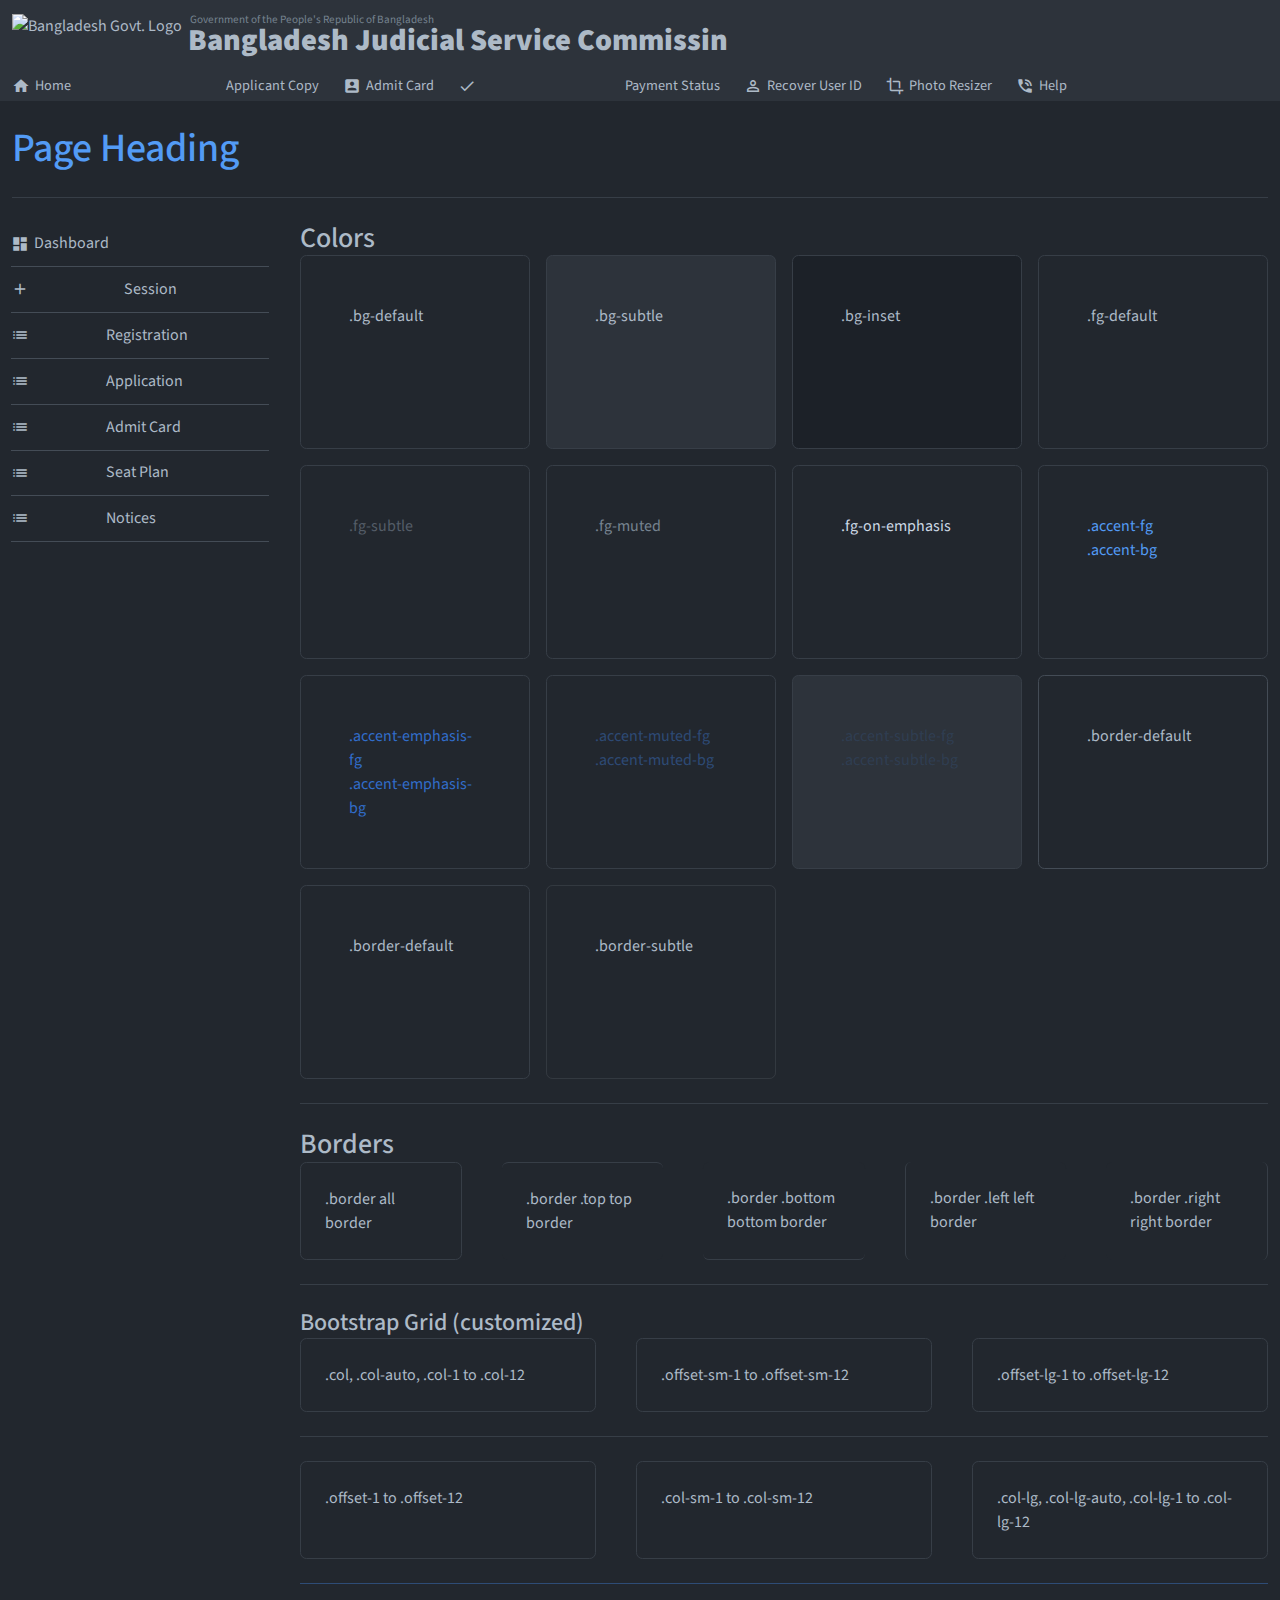
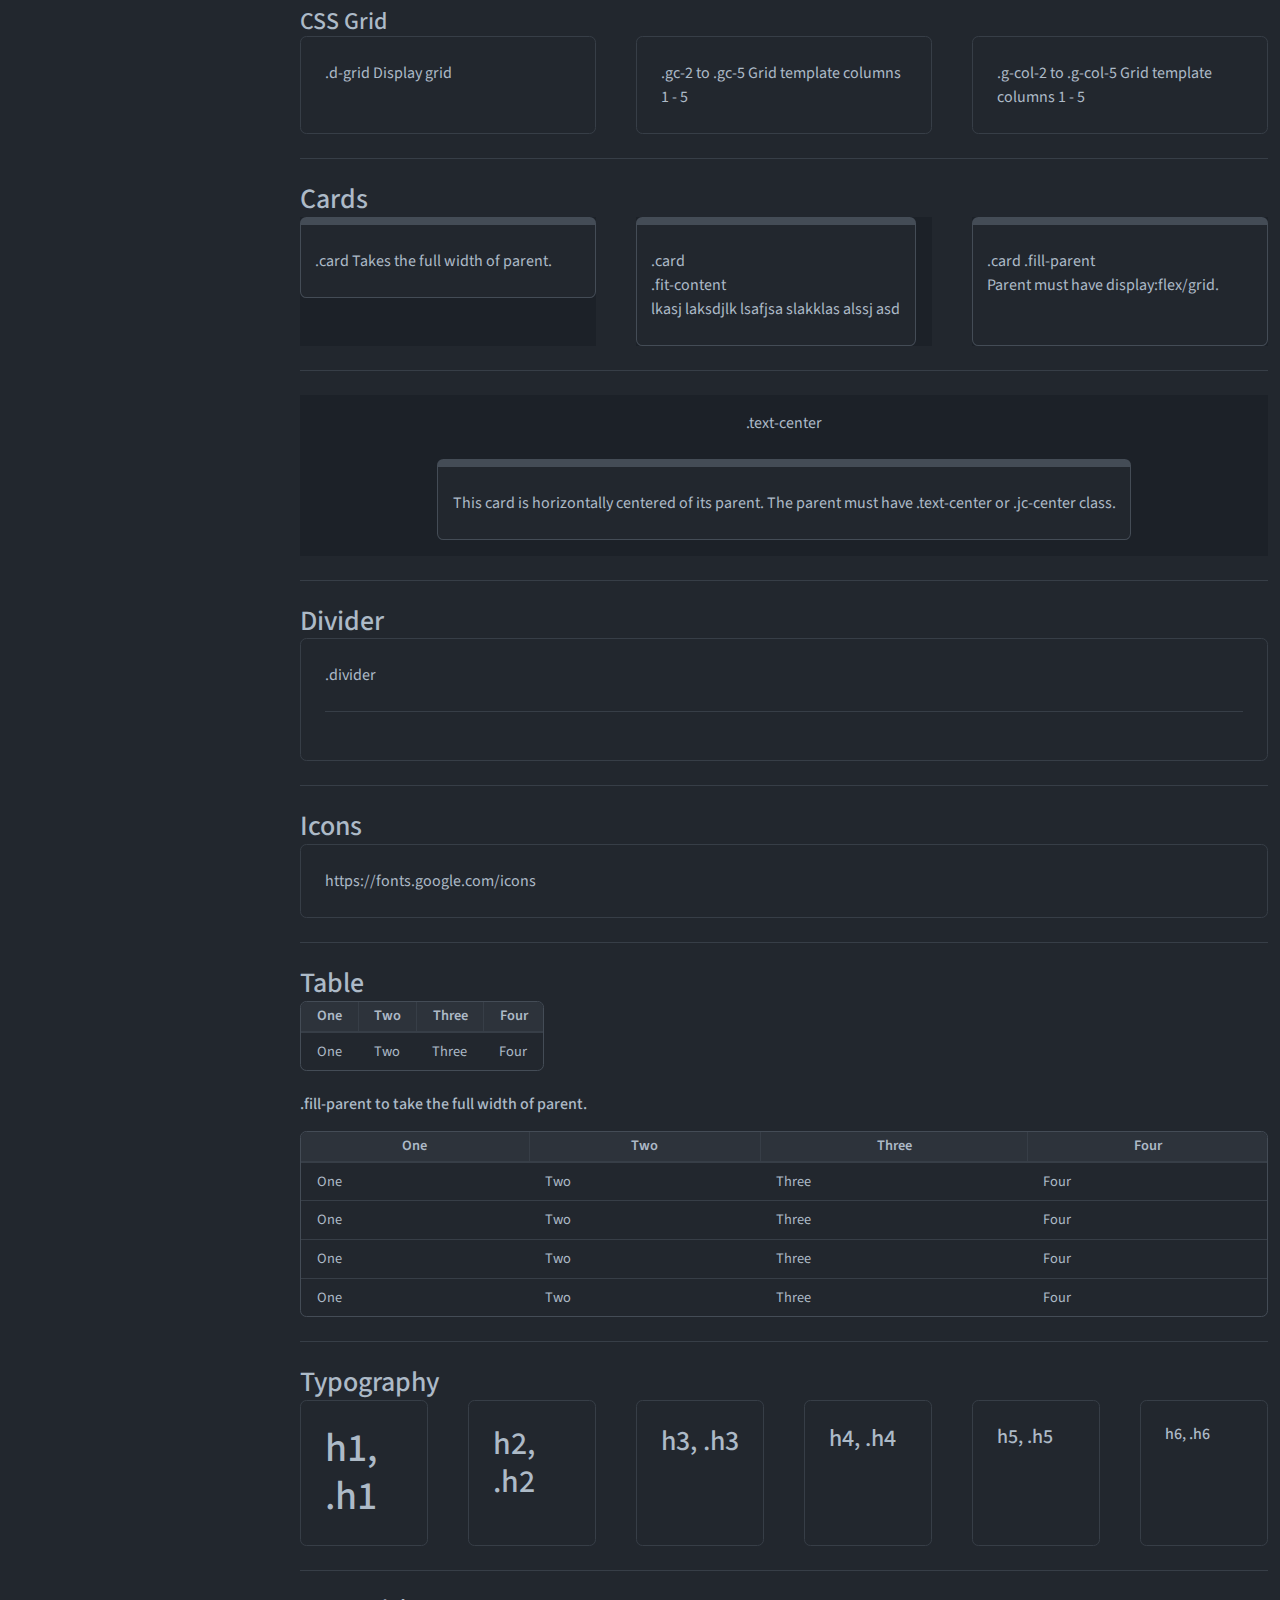
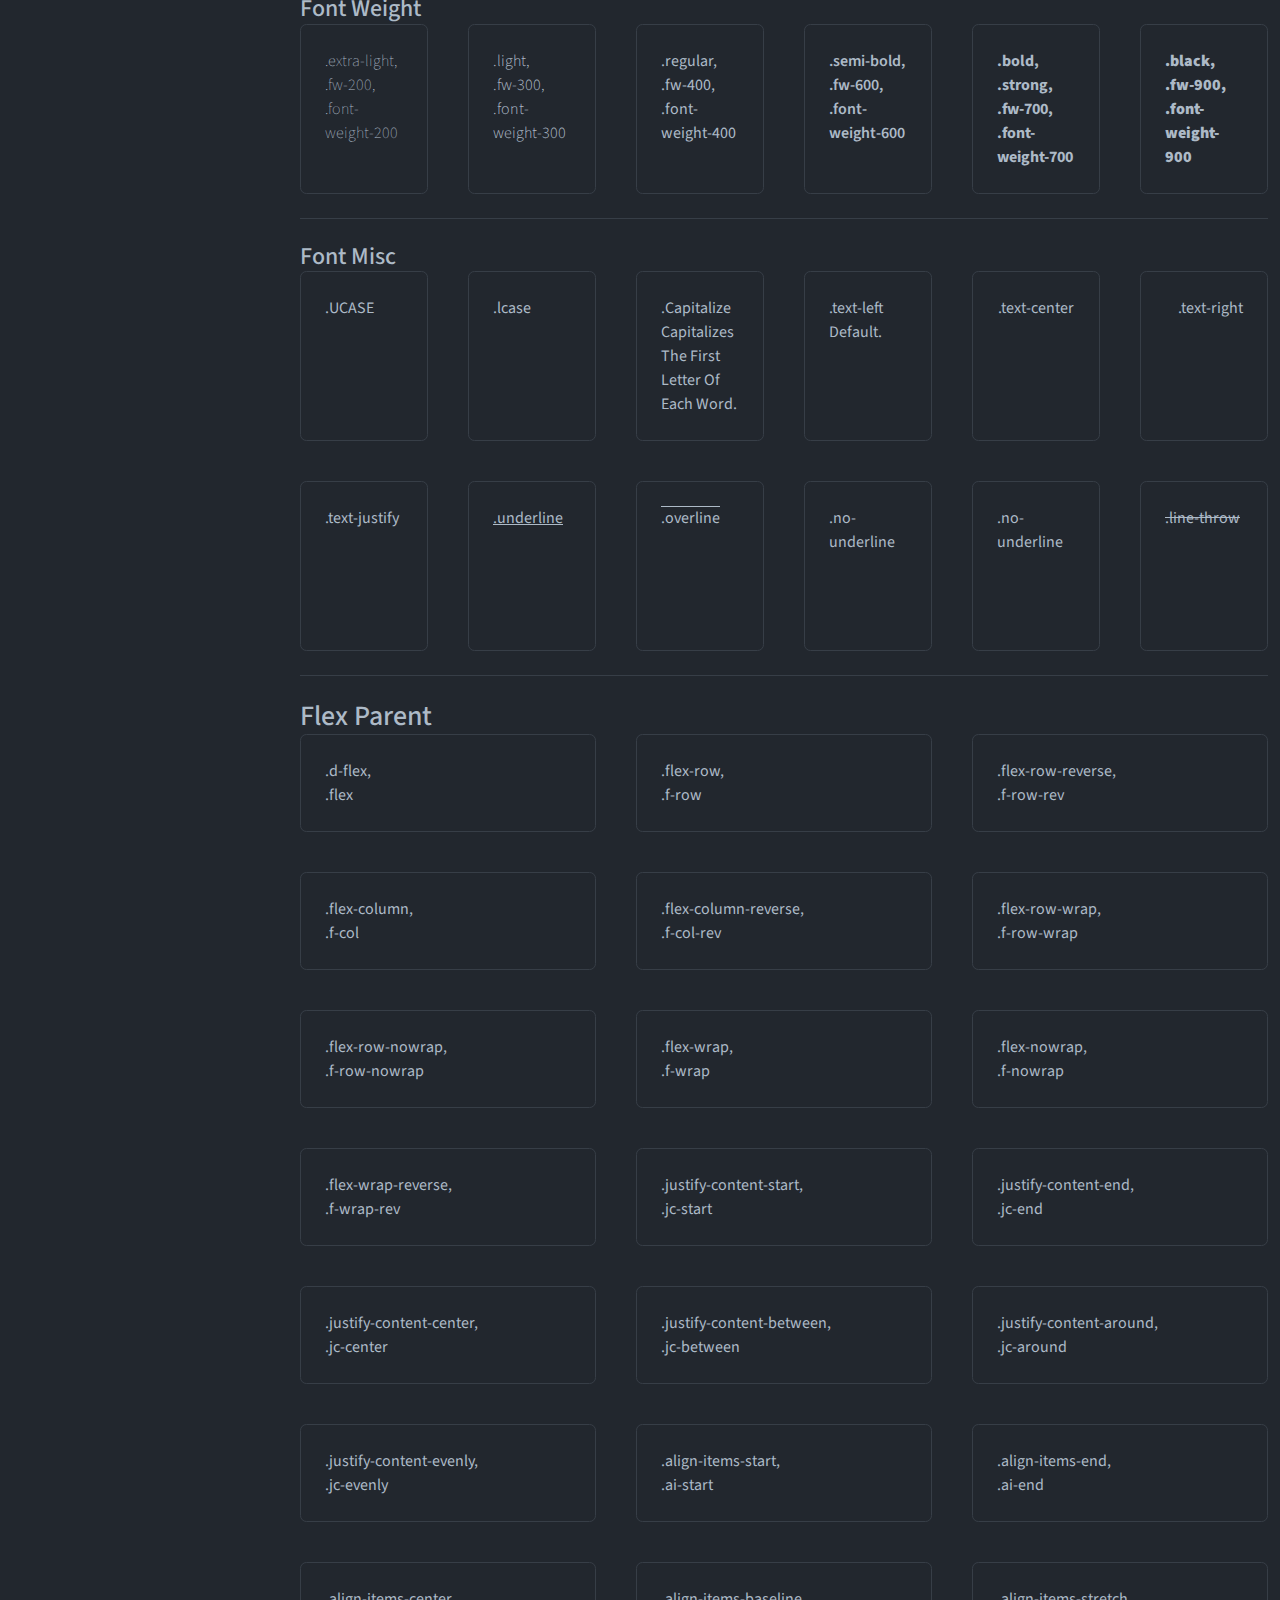
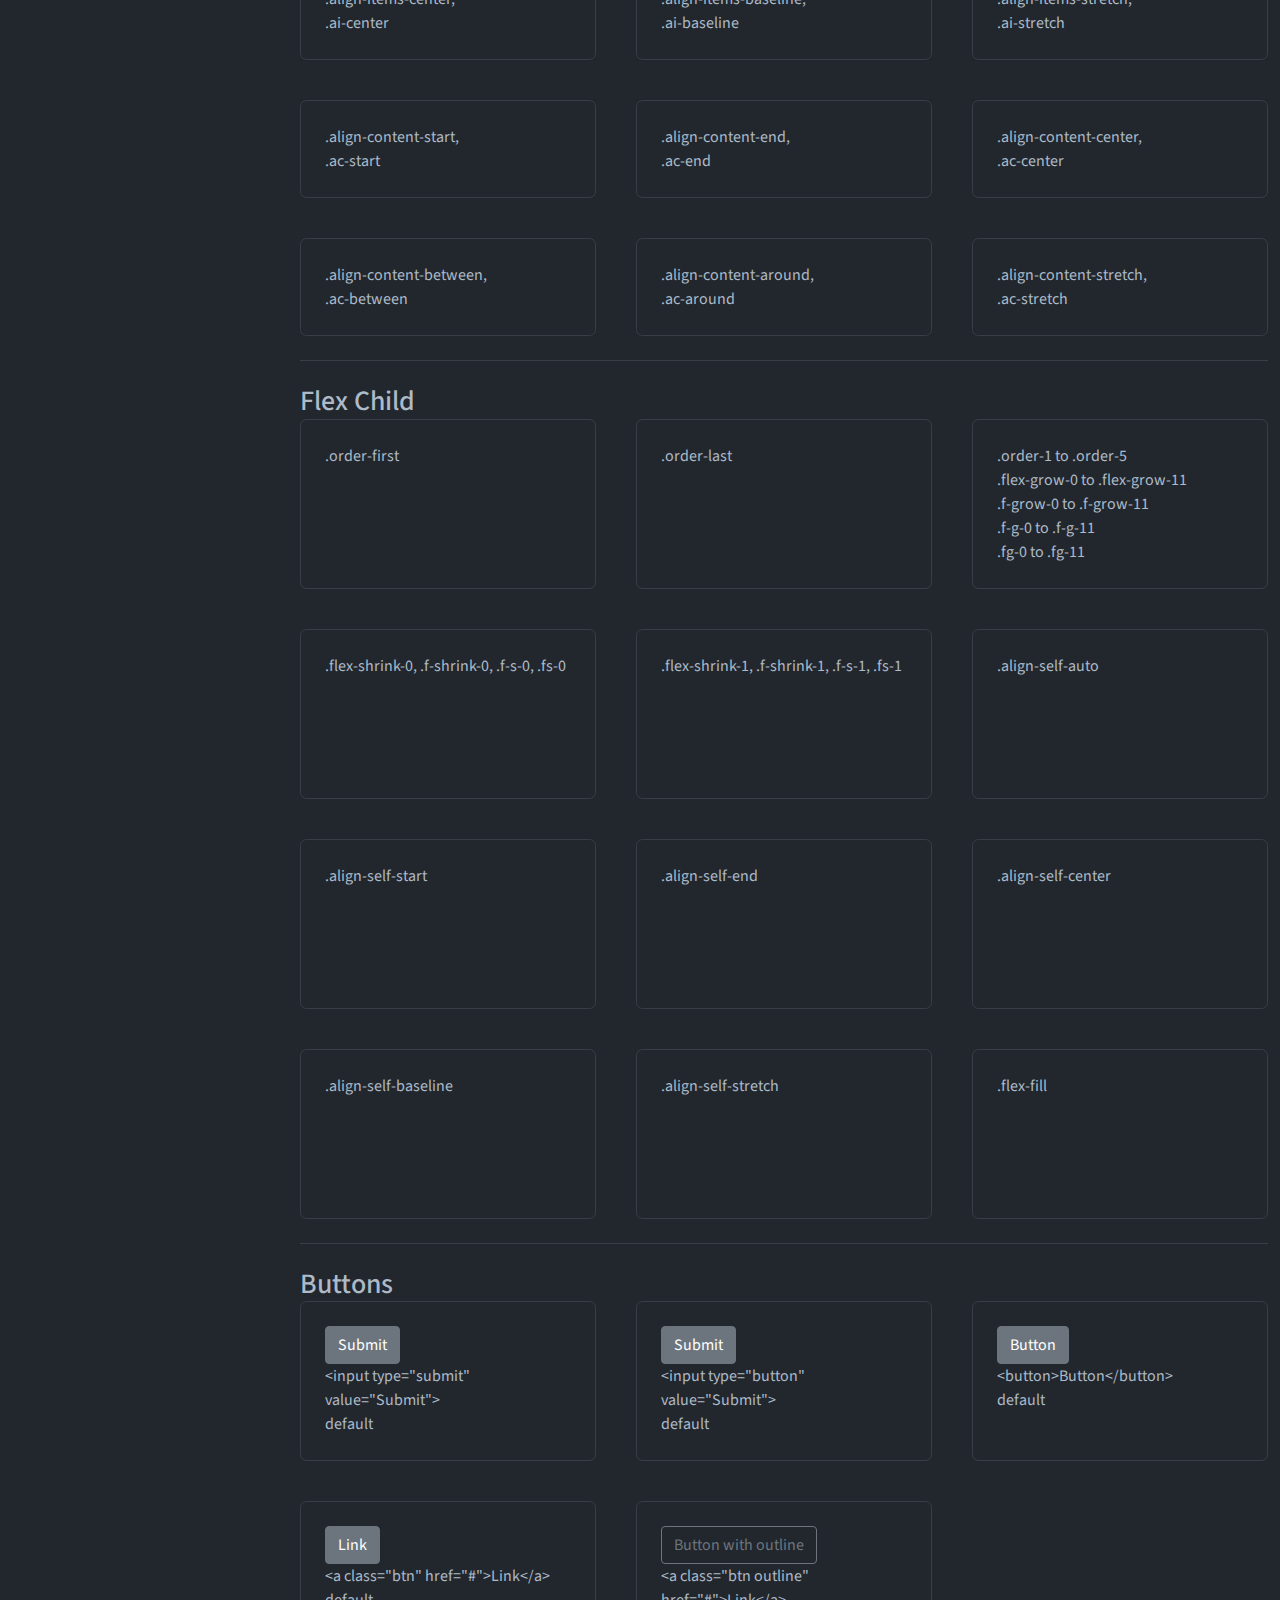
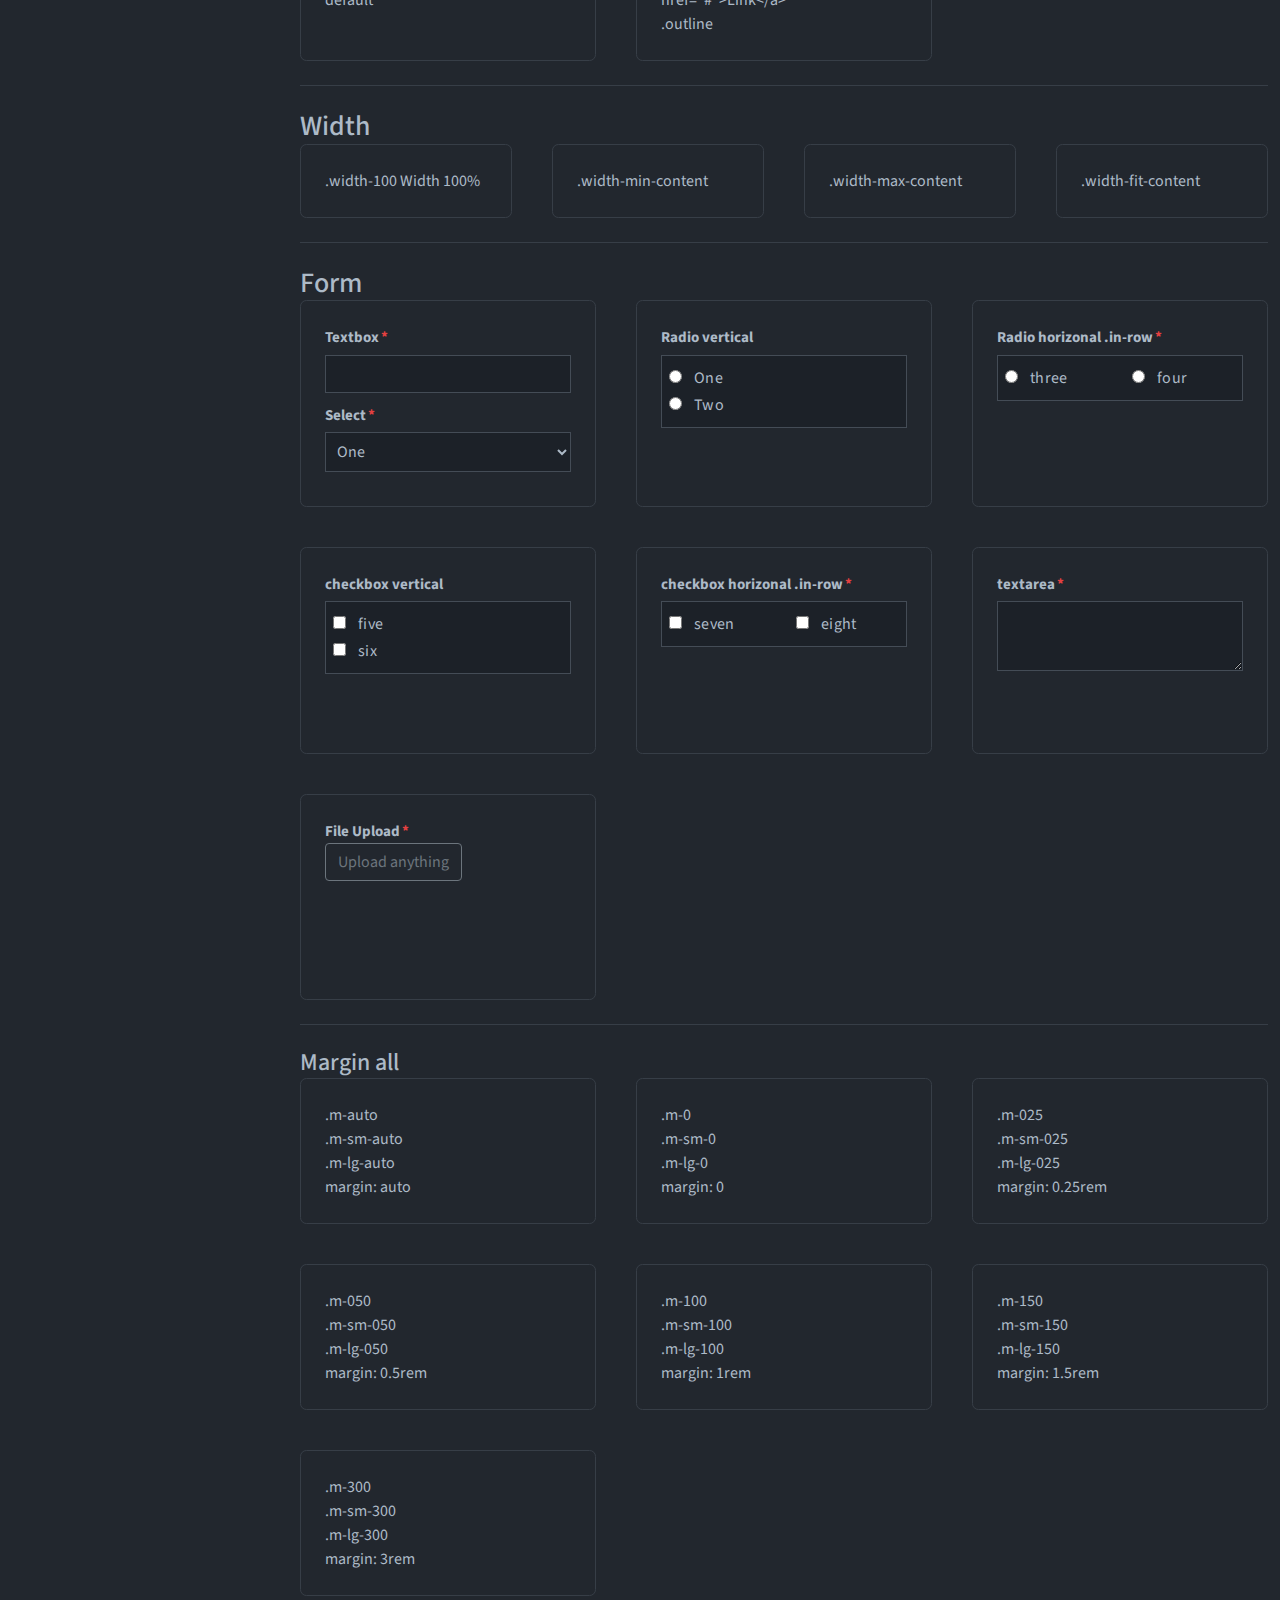
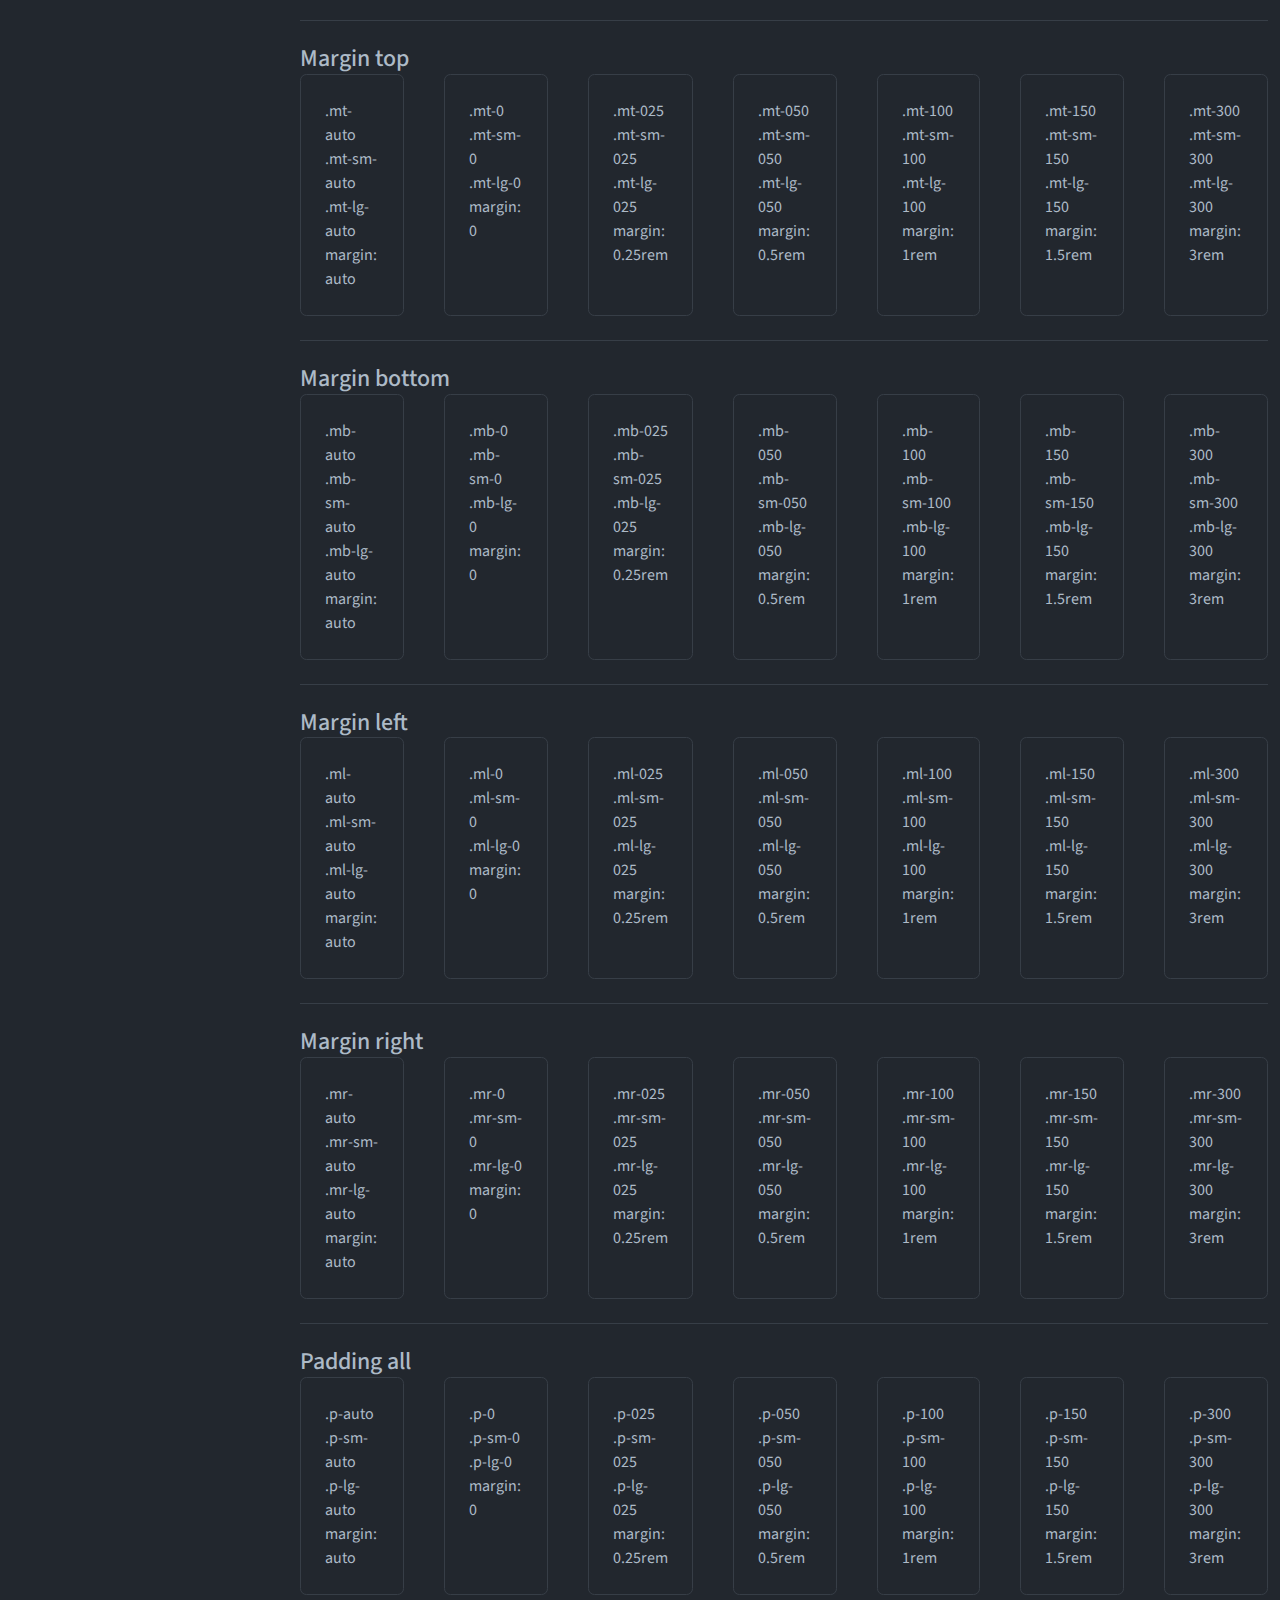
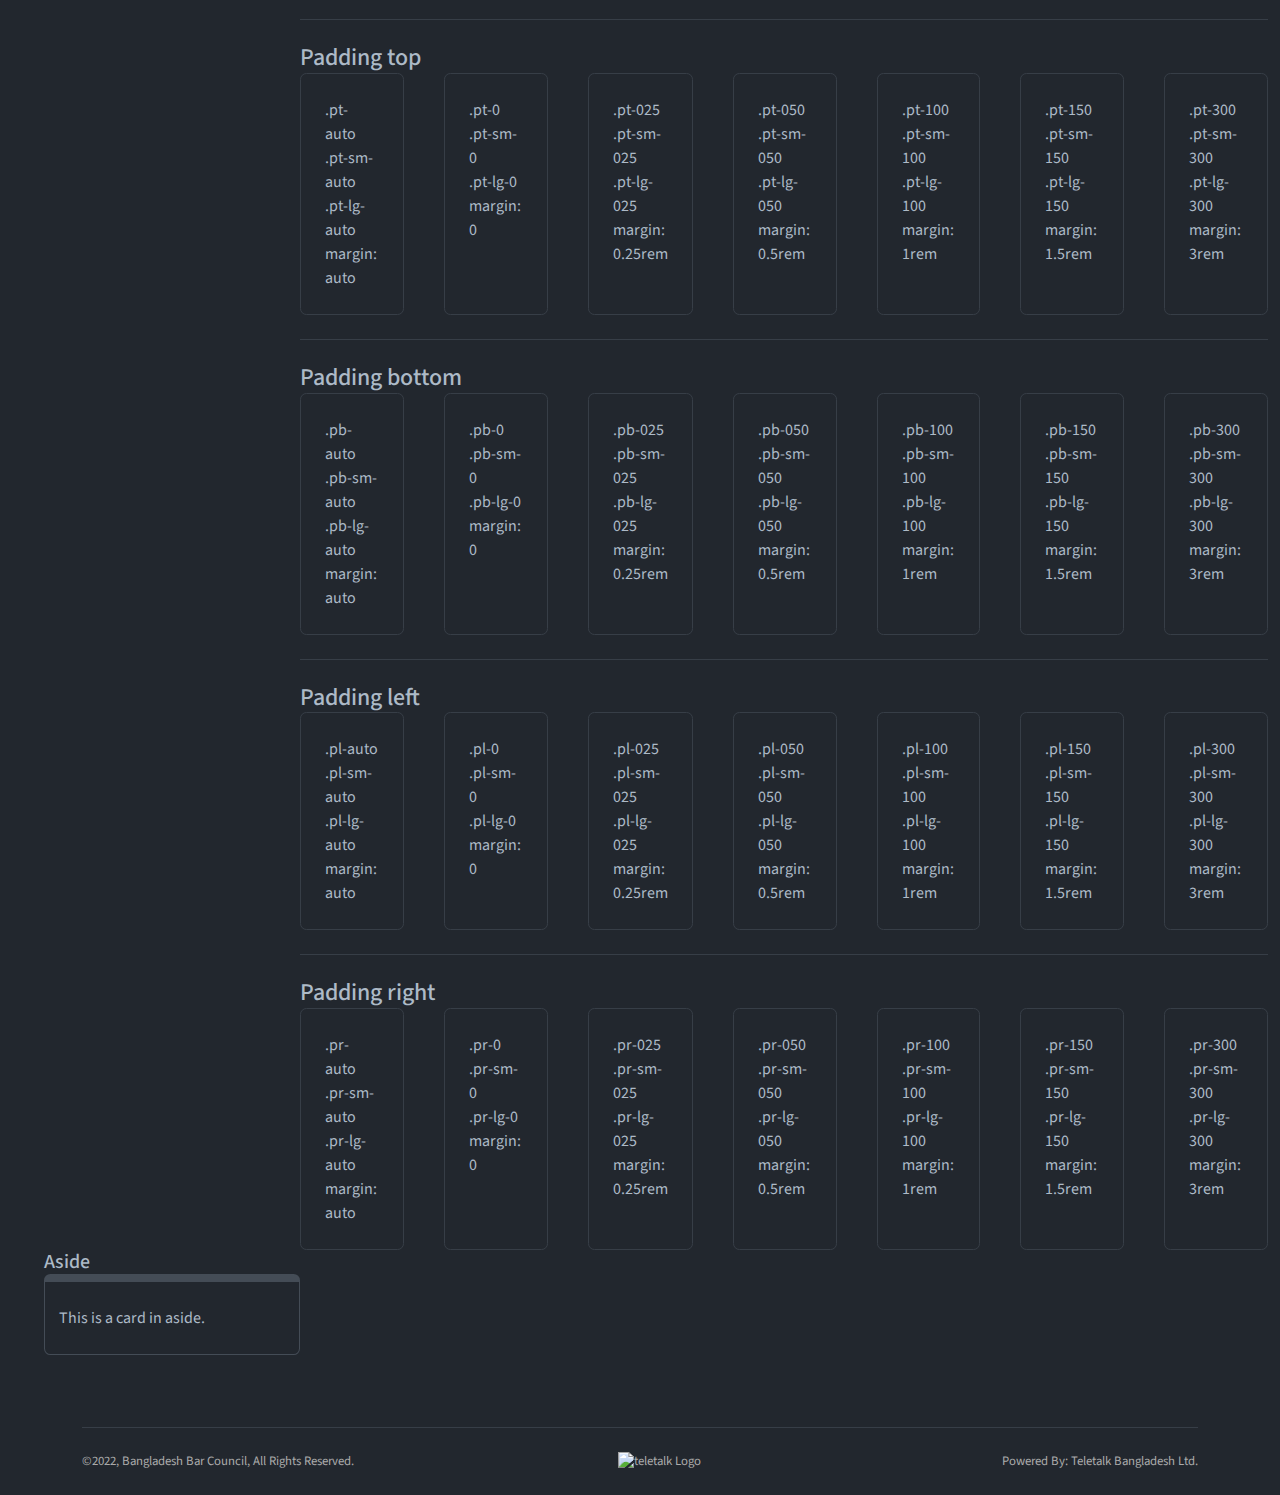
==== CSS Template Documentation.html @ ccc4924c "First commit." ====
<!DOCTYPE html>
<html lang="en">
<head>
    <meta charset="UTF-8">
    <meta http-equiv="X-UA-Compatible" content="IE=edge">
    <meta name="viewport" content="width=device-width, initial-scale=1.0">
    <title>Admin Theme</title>

    
    <link rel="stylesheet" href="main-v2.min.css">
    <link rel="stylesheet" href="theme-v2.min.css">

    <style>

        html{
            /* accent-color: red !important; */
        }

        form{
            accent-color:  rgb(12, 216, 12);
        }
        /* *{
            padding: 0;
            margin: 0;
        } */

        .grid{
        display: grid;
        grid-template-columns: 1fr;
        gap: 1rem;
        grid-auto-rows: 1fr;
    }

        @media only screen and (min-width: 992px) {
            .grid{
                grid-template-columns: 1fr 1fr 1fr;
            }
        }
        .grid-item{
            background-color: burlywood;
        }
    </style>
</head>
<body>
    <div class="master-wrapper">
        <header>
            <!-- Separate container is used to set individual bg-color, padding, margin in future -->

            <div class="brand-container">
                <div class="container-fluid ">
                    <div class="brand">
                        <img class="logo" src="http://demo.bar.teletalk.com.bd/bar/lower-court/enrolment/assets/images/bar-logo.png" alt="Bangladesh Govt. Logo">
                        <div style="flex:1; margin-left: 0.4rem;">
                            <div class="govt-name" >&nbsp;Government of the People's Republic of Bangladesh</div>
                            <div class="org">Bangladesh Judicial Service Commissin</div>
                        </div>
                        <div class="ham-menu-container">
                            <div  class="hamb" id="hambItem" style="display: block;">☰</div>
                            <div class="hamb" id="hambClose" style="display: none;">✕</div>
                        </div>
                    </div>
                </div>
            </div>
           

            <div class="main-top-nav-container">
                <div class="container-fluid">
                    <nav id="mainTopNav" class="main-top-nav">
                        <a href="http://demo.bar.teletalk.com.bd/bar/lower-court/enrolment/index.php"><span class="m-icons">home</span>Home</a>    
                        <a href="http://demo.bar.teletalk.com.bd/bar/lower-court/enrolment/applicant-copy/applicant-copy.php"><span class="m-icons">article</span>Applicant Copy</a>
                        <a href="http://demo.bar.teletalk.com.bd/bar/lower-court/enrolment/court-higher/written/admit-card/hc-written-admit-card.php"><span class="m-icons">account_box</span>Admit Card</a>
                        <a href="http://demo.bar.teletalk.com.bd/bar/lower-court/enrolment/payment-status/payment-status.php"><span class="m-icons">done_outline</span>Payment Status</a>
                        <a href="http://demo.bar.teletalk.com.bd/bar/lower-court/enrolment/recover-userid/recover-userid.php"><span class="m-icons">perm_identity</span>Recover User ID</a>
                        <a href="https://www.photobip.com" target="_blank"><span class="m-icons">crop</span>Photo Resizer</a>
                        <a href="http://demo.bar.teletalk.com.bd/bar/lower-court/enrolment/help/customer-care.php"><span class="m-icons">phone_in_talk</span>Help</a>
                    </nav> 
                </div>
            </div>
        </header>
        <main class="">
            <!-- <div class="container">
                <div class="grid">
                    <div class="grid-item">alsdfj <br> asldf</div>
                    <div class="grid-item">alsdfj <br> asldf</div>
                    <div class="grid-item">alsdfj</div>
                    <div class="grid-item">alsdfj</div>
                    <div class="grid-item">alsdfj <br> asldf <br> asljsdlafj<br> asljsdlafj<br> asljsdlafj<br> asljsdlafj<br> asljsdlafj</div>
                 
                </div>
            </div> -->

            <div class="container-fluid d-flex flex-wrap">

                <h1 style="width:100%;" class="mt-150 accent-fg">Page Heading
                    <div class="divider"></div>
                </h1>
           
                    <nav class="left-nav">
                        <ul>
                            <li><a href="#"><span class="m-icons">dashboard</span>Dashboard</a></li>
                            <li><a href="#"><span class="m-icons">add_task</span>Session</a></li>
                           
                            <li><a href="#"><span class="m-icons">list_alt</span>Registration</a>
                                <ul>
                                    <li><a href="#"><span class="m-icons">home</span>inner page</a></li>
                                </ul>
                            </li>
                            <li><a href="#"><span class="m-icons">list_alt</span>Application</a>
                                <ul>
                                    <li><a href="#"><span class="m-icons">home</span>inner page</a></li>
                                </ul>
                            </li>
                            <li><a href="#"><span class="m-icons">list_alt</span>Admit Card</a>
                                <ul>
                                    <li><a href="#"><span class="m-icons">home</span>inner page</a></li>
                                </ul>
                            </li>
                            <li><a href="#"><span class="m-icons">list_alt</span>Seat Plan</a>
                                <ul>
                                    <li><a href="#"><span class="m-icons">home</span>inner page</a></li>
                                </ul>
                            </li>
                            <li><a href="#"><span class="m-icons">list_alt</span>Notices</a>
                                <ul>
                                    <li><a href="#"><span class="m-icons">home</span>inner page</a></li>
                                </ul>
                            </li>
                        </ul>
                    </nav>

                    <div class="content">
                       
                        <h3>Colors</h3>

                        <div style="display: grid; grid-template-columns: 1fr 1fr 1fr 1fr; gap: 1rem; grid-auto-rows: 1fr;">
                            <div class="border border-muted rounded p-300 bg-default">.bg-default</div>
                            <div class="border border-muted rounded p-300 bg-subtle">.bg-subtle</div>
                            <div class="border border-muted rounded p-300 bg-inset">.bg-inset</div>
                            <div class="border border-muted rounded p-300 fg-default">.fg-default</div>
                            <div class="border border-muted rounded p-300 fg-subtle">.fg-subtle</div>
                            <div class="border border-muted rounded p-300 fg-muted">.fg-muted</div>
                            <div class="border border-muted rounded p-300 fg-on-emphasis">.fg-on-emphasis</div>
                            <div class="border border-muted rounded p-300 accent-fg">.accent-fg <br> .accent-bg </div>
                            <div class="border border-muted rounded p-300 accent-emphasis-fg">.accent-emphasis-fg <br> .accent-emphasis-bg</div>
                            <div class="border border-muted rounded p-300 accent-muted-fg">.accent-muted-fg <br> .accent-muted-bg</div>
                            <div class="border border-muted rounded p-300 accent-subtle-fg bg-subtle">.accent-subtle-fg <br> .accent-subtle-bg</div>
                            <div class="border border-default rounded p-300 fg-default">.border-default</div>
                            <div class="border border-muted rounded p-300 fg-default">.border-default</div>
                            <div class="border border-subtle rounded p-300 fg-default">.border-subtle</div>
                        </div>
                        <div class="divider"></div>

                        <h3>Borders</h3>
                        <div style="display: grid; grid-template-columns: 1fr 1fr 1fr 1fr 1fr; gap: 2.5rem; grid-auto-rows: 1fr;">
                            <div class="border border-muted rounded p-150 bg-default">.border  all border</div>
                            <div class="border top border-muted rounded p-150 bg-default">.border .top top border</div>
                            <div class="border bottom border-muted rounded p-150 bg-default">.border .bottom bottom border</div>
                            <div class="border left border-muted rounded p-150 bg-default">.border .left left border</div>
                            <div class="border right border-muted rounded p-150 bg-default">.border .right right border</div>
                        </div>
                        <div class="divider"></div>


                        <h4>Bootstrap Grid (customized)</h4>
                        <div style="display: grid; grid-template-columns: 1fr 1fr 1fr; gap: 2.5rem; grid-auto-rows: 1fr;">
                            <div class="border border-muted rounded p-150 ">.col, .col-auto, .col-1 to .col-12</div>
                            <div class="border border-muted rounded p-150 ">.offset-sm-1 to .offset-sm-12</div>
                            <div class="border border-muted rounded p-150 ">.offset-lg-1 to .offset-lg-12</div>
                        </div>
                        <div class="divider"></div>
                        <div style="display: grid; grid-template-columns: 1fr 1fr 1fr; gap: 2.5rem; grid-auto-rows: 1fr;">
                            <div class="border border-muted rounded p-150 ">.offset-1 to .offset-12</div>
                            <div class="border border-muted rounded p-150 ">.col-sm-1 to .col-sm-12</div>
                            <div class="border border-muted rounded p-150 ">.col-lg, .col-lg-auto, .col-lg-1 to .col-lg-12</div>
                        </div>
                        <div class="divider accent-muted-bg"></div>

                        <h4>CSS Grid</h4>
                        <div style="display: grid; grid-template-columns: 1fr 1fr 1fr; gap: 2.5rem; grid-auto-rows: 1fr;">
                            <div class="border border-muted rounded p-150 ">.d-grid  Display grid</div>
                            <div class="border border-muted rounded p-150 ">.gc-2  to .gc-5  Grid template columns 1 - 5</div>
                            <div class="border border-muted rounded p-150 ">.g-col-2  to .g-col-5  Grid template columns 1 - 5</div>
                        </div>
                        <div class="divider"></div>

                        <h3>Cards</h3>
                        <div style="display: grid; grid-template-columns: 1fr 1fr 1fr; gap: 2.5rem; grid-auto-rows: 1fr;">
                            
                            <div class="bg-inset">
                                <div class="card bg-default">.card Takes the full width of parent.</div>
                            </div>
                            <div class="bg-inset">
                                <div class="card fit-content bg-default">.card <br> .fit-content <br>lkasj  laksdjlk lsafjsa slakklas alssj asd <br></div>
                            </div>
                            <div class="bg-inset">
                                <div class="card fill-parent bg-default">.card .fill-parent <br>Parent must have display:flex/grid.</div>
                            </div>
                            
                        </div>
                        <div class="divider"></div>

                        <div class="text-center bg-inset p-100">
                            .text-center <br> <br>
                            <div class="card fit-content bg-default">This card is horizontally centered of its parent. The parent must have .text-center or .jc-center class.</div>
                        </div>
                        <div class="divider"></div>


                        <h3>Divider</h3>
                        <div style="display: grid; grid-template-columns: 1fr; gap: 2.5rem; grid-auto-rows: 1fr;">
                            <div class="border border-muted rounded p-150 bg-default">
                                .divider
                                <div class="divider"></div>
                            </div>
                        </div>
                        <div class="divider"></div>

                        <h3>Icons</h3>
                        <div style="display: grid; grid-template-columns: 1fr; gap: 2.5rem; grid-auto-rows: 1fr;">
                            <div class="border border-muted rounded p-150 bg-default">
                                https://fonts.google.com/icons
                            </div>
                        </div>
                        <div class="divider"></div>

                        <h3>Table</h3>
                        <table>
                            <thead>
                                <tr>
                                   <th>One</th>
                                   <th>Two</th>
                                   <th>Three</th>
                                   <th>Four</th>
                                </tr>
                            </thead>
                            <tbody>
                                <tr>
                                    <td>One</td>
                                    <td>Two</td>
                                    <td>Three</td>
                                    <td>Four</td>
                                </tr>
                            </tbody>
                        </table>
                        <h6 class="mt-150 mb-100">.fill-parent to take the full width of parent.</h6>
                        <table class="fill-parent">
                            <thead>
                                <tr>
                                   <th>One</th>
                                   <th>Two</th>
                                   <th>Three</th>
                                   <th>Four</th>
                                </tr>
                            </thead>
                            <tbody>
                                <tr>
                                    <td>One</td>
                                    <td>Two</td>
                                    <td>Three</td>
                                    <td>Four</td>
                                </tr>
                                <tr>
                                    <td>One</td>
                                    <td>Two</td>
                                    <td>Three</td>
                                    <td>Four</td>
                                </tr>
                                <tr>
                                    <td>One</td>
                                    <td>Two</td>
                                    <td>Three</td>
                                    <td>Four</td>
                                </tr>
                                <tr>
                                    <td>One</td>
                                    <td>Two</td>
                                    <td>Three</td>
                                    <td>Four</td>
                                </tr>
                            </tbody>
                        </table>
                        <div class="divider"></div>

                        <h3>Typography</h3>
                        <div style="display: grid; grid-template-columns: 1fr 1fr 1fr 1fr 1fr 1fr; gap: 2.5rem; grid-auto-rows: 1fr;">
                            <div class="border border-muted rounded p-150 bg-default"><h1>h1, .h1</h1></div>
                            <div class="border border-muted rounded p-150 bg-default"><h2>h2, .h2</h2></div>
                            <div class="border border-muted rounded p-150 bg-default"><h3>h3, .h3</h3></div>
                            <div class="border border-muted rounded p-150 bg-default"><h4>h4, .h4</h4></div>
                            <div class="border border-muted rounded p-150 bg-default"><h5>h5, .h5</h5></div>
                            <div class="border border-muted rounded p-150 bg-default"><h6>h6, .h6</h6></div>
                        </div>
                        <div class="divider"></div>
                        <h4>Font Weight</h4>
                        <div style="display: grid; grid-template-columns: 1fr 1fr 1fr 1fr 1fr 1fr; gap: 2.5rem; grid-auto-rows: 1fr;">
                            <div class="extra-light border border-muted rounded p-150 bg-default">.extra-light, <br> .fw-200, <br>.font-weight-200</div>
                            <div class="light border border-muted rounded p-150 bg-default">.light,<br> .fw-300,<br> .font-weight-300</div>
                            <div class="regular border border-muted rounded p-150 bg-default">.regular,<br> .fw-400,<br> .font-weight-400</div>
                            <div class="semi-bold border border-muted rounded p-150 bg-default">.semi-bold,<br> .fw-600,<br> .font-weight-600</div>
                            <div class="bold border border-muted rounded p-150 bg-default">.bold,<br> .strong,<br> .fw-700,<br> .font-weight-700</div>
                            <div class="black border border-muted rounded p-150 bg-default">.black,<br> .fw-900,<br> .font-weight-900</div>
                           
                        </div>
                        <div class="divider"></div>
                        <h4>Font Misc</h4>
                        <div style="display: grid; grid-template-columns: 1fr 1fr 1fr 1fr 1fr 1fr; gap: 2.5rem; grid-auto-rows: 1fr;">
                            <div class="ucase border border-muted rounded p-150 bg-default">.ucase</div>
                            <div class="lcase border border-muted rounded p-150 bg-default">.lcase</div>
                            <div class="capitalize border border-muted rounded p-150 bg-default">.capitalize  capitalizes the first letter of each word.</div>
                            <div class="text-left border border-muted rounded p-150 bg-default">.text-left Default.</div>
                            <div class="text-center border border-muted rounded p-150 bg-default">.text-center</div>
                            <div class="text-right border border-muted rounded p-150 bg-default">.text-right</div>
                            <div class="text-justify border border-muted rounded p-150 bg-default">.text-justify</div>
                            <div class="underline border border-muted rounded p-150 bg-default">.underline</div>
                            <div class="overline border border-muted rounded p-150 bg-default">.overline</div>
                            <div class="no-underline border border-muted rounded p-150 bg-default">.no-underline</div>
                            <div class="no-underline border border-muted rounded p-150 bg-default">.no-underline</div>
                            <div class="line-throw border border-muted rounded p-150 bg-default">.line-throw</div>
                           
                        </div>
                        <div class="divider"></div>



                        <h3>Flex Parent</h3>
                        <div style="display: grid; grid-template-columns: 1fr 1fr 1fr; gap: 2.5rem; grid-auto-rows: 1fr;">
                            <div class="border border-muted rounded p-150">.d-flex, <br> .flex</div>
                            <div class="border border-muted rounded p-150">.flex-row, <br> .f-row</div>
                            <div class="border border-muted rounded p-150">.flex-row-reverse, <br> .f-row-rev</div>
                            <div class="border border-muted rounded p-150">.flex-column, <br> .f-col</div>
                            <div class="border border-muted rounded p-150">.flex-column-reverse, <br> .f-col-rev</div>
                            <div class="border border-muted rounded p-150">.flex-row-wrap, <br> .f-row-wrap</div>
                            <div class="border border-muted rounded p-150">.flex-row-nowrap, <br> .f-row-nowrap</div>
                            <div class="border border-muted rounded p-150">.flex-wrap, <br> .f-wrap</div>
                            <div class="border border-muted rounded p-150">.flex-nowrap, <br> .f-nowrap</div>
                            <div class="border border-muted rounded p-150">.flex-wrap-reverse, <br> .f-wrap-rev</div>
                            <div class="border border-muted rounded p-150">.justify-content-start, <br> .jc-start</div>
                            <div class="border border-muted rounded p-150">.justify-content-end, <br> .jc-end</div>
                            <div class="border border-muted rounded p-150">.justify-content-center, <br> .jc-center</div>
                            <div class="border border-muted rounded p-150">.justify-content-between, <br> .jc-between</div>
                            <div class="border border-muted rounded p-150">.justify-content-around, <br> .jc-around</div>
                            <div class="border border-muted rounded p-150">.justify-content-evenly, <br> .jc-evenly</div>
                            <div class="border border-muted rounded p-150">.align-items-start, <br> .ai-start</div>
                            <div class="border border-muted rounded p-150">.align-items-end, <br> .ai-end</div>
                            <div class="border border-muted rounded p-150">.align-items-center, <br> .ai-center </div>
                            <div class="border border-muted rounded p-150">.align-items-baseline, <br> .ai-baseline</div>
                            <div class="border border-muted rounded p-150">.align-items-stretch, <br> .ai-stretch</div>
                            <div class="border border-muted rounded p-150">.align-content-start, <br> .ac-start</div>
                            <div class="border border-muted rounded p-150">.align-content-end, <br> .ac-end</div>
                            <div class="border border-muted rounded p-150">.align-content-center, <br> .ac-center</div>
                            <div class="border border-muted rounded p-150">.align-content-between, <br> .ac-between</div>
                            <div class="border border-muted rounded p-150">.align-content-around, <br> .ac-around</div>
                            <div class="border border-muted rounded p-150">.align-content-stretch, <br> .ac-stretch</div>
                        </div>
                        <div class="divider"></div>




                        <h3>Flex Child</h3>
                        <div style="display: grid; grid-template-columns: 1fr 1fr 1fr; gap: 2.5rem; grid-auto-rows: 1fr;">
                            <div class="border border-muted rounded p-150">.order-first</div>
                            <div class="border border-muted rounded p-150">.order-last</div>
                            <div class="border border-muted rounded p-150">
                                .order-1 to .order-5 <br>
                                .flex-grow-0 to .flex-grow-11 <br>
                                .f-grow-0 to .f-grow-11 <br>
                                .f-g-0 to .f-g-11 <br>
                                .fg-0 to .fg-11
                            </div>
                            <div class="border border-muted rounded p-150">.flex-shrink-0, .f-shrink-0, .f-s-0, .fs-0</div>
                            <div class="border border-muted rounded p-150">.flex-shrink-1, .f-shrink-1, .f-s-1, .fs-1</div>
                            <div class="border border-muted rounded p-150">.align-self-auto</div>
                            <div class="border border-muted rounded p-150">.align-self-start</div>
                            <div class="border border-muted rounded p-150">.align-self-end</div>
                            <div class="border border-muted rounded p-150">.align-self-center</div>
                            <div class="border border-muted rounded p-150">.align-self-baseline</div>
                            <div class="border border-muted rounded p-150">.align-self-stretch</div>
                            <div class="border border-muted rounded p-150">.flex-fill</div>
                        </div>
                        <div class="divider"></div>


                        <h3>Buttons</h3>
                        <div style="display: grid; grid-template-columns: 1fr 1fr 1fr; gap: 2.5rem; grid-auto-rows: 1fr;">
                            <div class="border border-muted rounded p-150">
                                <input type="submit" value="Submit"> <br>
                                <code>&ltinput type="submit" value="Submit"></code>
                                <br> default
                            </div>
                            <div class="border border-muted rounded p-150">
                                <input type="button" value="Submit"> <br>
                                <code>&ltinput type="button" value="Submit"></code>
                                <br> default
                            </div>
                            <div class="border border-muted rounded p-150">
                                <button>Button</button> <br>
                                <code> &ltbutton>Button&lt/button></code>
                                <br> default
                            </div>
                            <div class="border border-muted rounded p-150">
                                <a class="btn" href="#">Link</a> <br> 
                                <code>&lta class="btn" href="#">Link&lt/a></code>
                                <br> default
                            </div>
                            <div class="border border-muted rounded p-150">
                                <a class="btn outline" href="#">Button with outline</a> <br> 
                                <code>&lta class="btn outline" href="#">Link&lt/a></code> 
                                <br> .outline
                            </div>
                        </div>
                        <div class="divider"></div>


                        <h3>Width</h3>
                        <div style="display: grid; grid-template-columns: 1fr 1fr 1fr 1fr; gap: 2.5rem; grid-auto-rows: 1fr;">
                            <div class="border border-muted rounded p-150">.width-100  Width 100%</div>
                            <div class="border border-muted rounded p-150">.width-min-content </div>
                            <div class="border border-muted rounded p-150">.width-max-content</div>
                            <div class="border border-muted rounded p-150">.width-fit-content</div>
                        </div>
                        <div class="divider"></div>





                        <h3>Form</h3>
                        <form action="">
                            <div style="display: grid; grid-template-columns: 1fr 1fr 1fr; gap: 2.5rem; grid-auto-rows: 1fr;">
                                <div class="border border-muted rounded p-150">
                                    <div class="field">
                                        <label class="required">Textbox</label>
                                        <input type="text" name="" id="">
                                    </div>
                                    <div class="field">
                                        <label class="required">Select</label>
                                        <select name="" id="">
                                            <option value="">One</option>
                                            <option value="">Two</option>
                                        </select>
                                    </div>
                                </div>
                                <div class="border border-muted rounded p-150">
                                    <div class="field">
                                        <label class="">Radio vertical</label>
                                        <div class="radio-group">
                                            <label for="one"><input type="radio" name="radio" id="one">One</label>
                                            <label for="two"><input type="radio" name="radio" id="two">Two</label>
                            
                                        </div>
                                    </div>
                                </div>
                                <div class="border border-muted rounded p-150">
                                    <div class="field">
                                        <label class="required">Radio horizonal .in-row</label>
                                        <div class="radio-group in-row">
                                            <label for="three"><input type="radio" name="radio" id="three">three</label>
                                            <label for="four"><input type="radio" name="radio" id="four">four</label>
                            
                                        </div>
                                    </div>
                                </div>
                                <div class="border border-muted rounded p-150">
                                    <div class="field">
                                        <label class="">checkbox vertical</label>
                                        <div class="checkbox-group">
                                            <label for="five"><input type="checkbox" name="checkbox" id="five">five</label>
                                            <label for="six"><input type="checkbox" name="checkbox" id="six">six</label>
                            
                                        </div>
                                    </div>
                                </div>
                                <div class="border border-muted rounded p-150">
                                    <div class="field">
                                        <label class="required">checkbox horizonal .in-row</label>
                                        <div class="checkbox-group in-row">
                                            <label for="seven"><input type="checkbox" name="checkbox" id="seven">seven</label>
                                            <label for="eight"><input type="checkbox" name="checkbox" id="eight">eight</label>
                            
                                        </div>
                                    </div>
                                </div>
                                <div class="border border-muted rounded p-150">
                                    <div class="field">
                                        <label class="required">textarea</label>
                                        <textarea name="" id="" cols="30" rows="10"></textarea>
                                    </div>
                                </div>
                                <div class="border border-muted rounded p-150">
                                    <div class="field">
                                        <label class="required">File Upload</label> <br>
                                        <label class="btn outline">
                                            <input type="file" style="display: none;"/>
                                            Upload anything
                                        </label>

                                    </div>
                                </div>
                            </div>
                        </form>

                        <div class="divider"></div>

                        <h4>Margin all</h4>
                        <div style="display: grid; grid-template-columns: 1fr 1fr 1fr; gap: 2.5rem; grid-auto-rows: 1fr;">
                            <div class="border border-muted rounded p-150 ">.m-auto<br> .m-sm-auto<br>.m-lg-auto <br> margin: auto</div>
                            <div class="border border-muted rounded p-150 ">.m-0   <br> .m-sm-0   <br> .m-lg-0   <br> margin: 0</div>
                            <div class="border border-muted rounded p-150 ">.m-025 <br> .m-sm-025 <br> .m-lg-025 <br> margin: 0.25rem</div>
                            <div class="border border-muted rounded p-150 ">.m-050 <br> .m-sm-050 <br> .m-lg-050 <br> margin: 0.5rem</div>
                            <div class="border border-muted rounded p-150 ">.m-100 <br> .m-sm-100 <br> .m-lg-100 <br> margin: 1rem</div>
                            <div class="border border-muted rounded p-150 ">.m-150 <br> .m-sm-150 <br> .m-lg-150 <br> margin: 1.5rem</div>
                            <div class="border border-muted rounded p-150 ">.m-300 <br> .m-sm-300 <br> .m-lg-300 <br> margin: 3rem</div>
                        </div>
                        <div class="divider"></div>

                        <h4>Margin top</h4>
                        <div style="display: grid; grid-template-columns: 1fr 1fr 1fr 1fr 1fr 1fr 1fr; gap: 2.5rem; grid-auto-rows: 1fr;">
                            <div class="border border-muted rounded p-150 ">.mt-auto<br> .mt-sm-auto<br> .mt-lg-auto <br> margin: auto</div>
                            <div class="border border-muted rounded p-150 ">.mt-0   <br> .mt-sm-0   <br> .mt-lg-0    <br> margin: 0</div>
                            <div class="border border-muted rounded p-150 ">.mt-025 <br> .mt-sm-025 <br> .mt-lg-025  <br> margin: 0.25rem</div>
                            <div class="border border-muted rounded p-150 ">.mt-050 <br> .mt-sm-050 <br> .mt-lg-050  <br> margin: 0.5rem</div>
                            <div class="border border-muted rounded p-150 ">.mt-100 <br> .mt-sm-100 <br> .mt-lg-100  <br> margin: 1rem</div>
                            <div class="border border-muted rounded p-150 ">.mt-150 <br> .mt-sm-150 <br> .mt-lg-150  <br> margin: 1.5rem</div>
                            <div class="border border-muted rounded p-150 ">.mt-300 <br> .mt-sm-300 <br> .mt-lg-300  <br> margin: 3rem</div>
                        </div>
                        <div class="divider"></div>
                        <h4>Margin bottom</h4>
                        <div style="display: grid; grid-template-columns: 1fr 1fr 1fr 1fr 1fr 1fr 1fr; gap: 2.5rem; grid-auto-rows: 1fr;">
                            <div class="border border-muted rounded p-150 ">.mb-auto<br> .mb-sm-auto<br> .mb-lg-auto <br> margin: auto</div>
                            <div class="border border-muted rounded p-150 ">.mb-0   <br> .mb-sm-0   <br> .mb-lg-0    <br> margin: 0</div>
                            <div class="border border-muted rounded p-150 ">.mb-025 <br> .mb-sm-025 <br> .mb-lg-025  <br> margin: 0.25rem</div>
                            <div class="border border-muted rounded p-150 ">.mb-050 <br> .mb-sm-050 <br> .mb-lg-050  <br> margin: 0.5rem</div>
                            <div class="border border-muted rounded p-150 ">.mb-100 <br> .mb-sm-100 <br> .mb-lg-100  <br> margin: 1rem</div>
                            <div class="border border-muted rounded p-150 ">.mb-150 <br> .mb-sm-150 <br> .mb-lg-150  <br> margin: 1.5rem</div>
                            <div class="border border-muted rounded p-150 ">.mb-300 <br> .mb-sm-300 <br> .mb-lg-300  <br> margin: 3rem</div>
                        </div>
                        <div class="divider"></div>
                        <h4>Margin left</h4>
                        <div style="display: grid; grid-template-columns: 1fr 1fr 1fr 1fr 1fr 1fr 1fr; gap: 2.5rem; grid-auto-rows: 1fr;">
                            <div class="border border-muted rounded p-150 ">.ml-auto<br> .ml-sm-auto<br> .ml-lg-auto <br> margin: auto</div>
                            <div class="border border-muted rounded p-150 ">.ml-0   <br> .ml-sm-0   <br> .ml-lg-0    <br> margin: 0</div>
                            <div class="border border-muted rounded p-150 ">.ml-025 <br> .ml-sm-025 <br> .ml-lg-025  <br> margin: 0.25rem</div>
                            <div class="border border-muted rounded p-150 ">.ml-050 <br> .ml-sm-050 <br> .ml-lg-050  <br> margin: 0.5rem</div>
                            <div class="border border-muted rounded p-150 ">.ml-100 <br> .ml-sm-100 <br> .ml-lg-100  <br> margin: 1rem</div>
                            <div class="border border-muted rounded p-150 ">.ml-150 <br> .ml-sm-150 <br> .ml-lg-150  <br> margin: 1.5rem</div>
                            <div class="border border-muted rounded p-150 ">.ml-300 <br> .ml-sm-300 <br> .ml-lg-300  <br> margin: 3rem</div>
                        </div>
                        <div class="divider"></div>
                        <h4>Margin right</h4>
                        <div style="display: grid; grid-template-columns: 1fr 1fr 1fr 1fr 1fr 1fr 1fr; gap: 2.5rem; grid-auto-rows: 1fr;">
                            <div class="border border-muted rounded p-150 ">.mr-auto<br> .mr-sm-auto<br> .mr-lg-auto <br> margin: auto</div>
                            <div class="border border-muted rounded p-150 ">.mr-0   <br> .mr-sm-0   <br> .mr-lg-0    <br> margin: 0</div>
                            <div class="border border-muted rounded p-150 ">.mr-025 <br> .mr-sm-025 <br> .mr-lg-025  <br> margin: 0.25rem</div>
                            <div class="border border-muted rounded p-150 ">.mr-050 <br> .mr-sm-050 <br> .mr-lg-050  <br> margin: 0.5rem</div>
                            <div class="border border-muted rounded p-150 ">.mr-100 <br> .mr-sm-100 <br> .mr-lg-100  <br> margin: 1rem</div>
                            <div class="border border-muted rounded p-150 ">.mr-150 <br> .mr-sm-150 <br> .mr-lg-150  <br> margin: 1.5rem</div>
                            <div class="border border-muted rounded p-150 ">.mr-300 <br> .mr-sm-300 <br> .mr-lg-300  <br> margin: 3rem</div>
                        </div>
                        <div class="divider"></div>







                        <h4>Padding all</h4>
                        <div style="display: grid; grid-template-columns: 1fr 1fr 1fr 1fr 1fr 1fr 1fr; gap: 2.5rem; grid-auto-rows: 1fr;">
                            <div class="border border-muted rounded p-150 ">.p-auto<br> .p-sm-auto<br>.p-lg-auto <br> margin: auto</div>
                            <div class="border border-muted rounded p-150 ">.p-0   <br> .p-sm-0   <br> .p-lg-0   <br> margin: 0</div>
                            <div class="border border-muted rounded p-150 ">.p-025 <br> .p-sm-025 <br> .p-lg-025 <br> margin: 0.25rem</div>
                            <div class="border border-muted rounded p-150 ">.p-050 <br> .p-sm-050 <br> .p-lg-050 <br> margin: 0.5rem</div>
                            <div class="border border-muted rounded p-150 ">.p-100 <br> .p-sm-100 <br> .p-lg-100 <br> margin: 1rem</div>
                            <div class="border border-muted rounded p-150 ">.p-150 <br> .p-sm-150 <br> .p-lg-150 <br> margin: 1.5rem</div>
                            <div class="border border-muted rounded p-150 ">.p-300 <br> .p-sm-300 <br> .p-lg-300 <br> margin: 3rem</div>
                        </div>
                        <div class="divider"></div>

                        <h4>Padding top</h4>
                        <div style="display: grid; grid-template-columns: 1fr 1fr 1fr 1fr 1fr 1fr 1fr; gap: 2.5rem; grid-auto-rows: 1fr;">
                            <div class="border border-muted rounded p-150 ">.pt-auto<br> .pt-sm-auto<br> .pt-lg-auto <br> margin: auto</div>
                            <div class="border border-muted rounded p-150 ">.pt-0   <br> .pt-sm-0   <br> .pt-lg-0    <br> margin: 0</div>
                            <div class="border border-muted rounded p-150 ">.pt-025 <br> .pt-sm-025 <br> .pt-lg-025  <br> margin: 0.25rem</div>
                            <div class="border border-muted rounded p-150 ">.pt-050 <br> .pt-sm-050 <br> .pt-lg-050  <br> margin: 0.5rem</div>
                            <div class="border border-muted rounded p-150 ">.pt-100 <br> .pt-sm-100 <br> .pt-lg-100  <br> margin: 1rem</div>
                            <div class="border border-muted rounded p-150 ">.pt-150 <br> .pt-sm-150 <br> .pt-lg-150  <br> margin: 1.5rem</div>
                            <div class="border border-muted rounded p-150 ">.pt-300 <br> .pt-sm-300 <br> .pt-lg-300  <br> margin: 3rem</div>
                        </div>
                        <div class="divider"></div>
                        <h4>Padding bottom</h4>
                        <div style="display: grid; grid-template-columns: 1fr 1fr 1fr 1fr 1fr 1fr 1fr; gap: 2.5rem; grid-auto-rows: 1fr;">
                            <div class="border border-muted rounded p-150 ">.pb-auto<br> .pb-sm-auto<br> .pb-lg-auto <br> margin: auto</div>
                            <div class="border border-muted rounded p-150 ">.pb-0   <br> .pb-sm-0   <br> .pb-lg-0    <br> margin: 0</div>
                            <div class="border border-muted rounded p-150 ">.pb-025 <br> .pb-sm-025 <br> .pb-lg-025  <br> margin: 0.25rem</div>
                            <div class="border border-muted rounded p-150 ">.pb-050 <br> .pb-sm-050 <br> .pb-lg-050  <br> margin: 0.5rem</div>
                            <div class="border border-muted rounded p-150 ">.pb-100 <br> .pb-sm-100 <br> .pb-lg-100  <br> margin: 1rem</div>
                            <div class="border border-muted rounded p-150 ">.pb-150 <br> .pb-sm-150 <br> .pb-lg-150  <br> margin: 1.5rem</div>
                            <div class="border border-muted rounded p-150 ">.pb-300 <br> .pb-sm-300 <br> .pb-lg-300  <br> margin: 3rem</div>
                        </div>
                        <div class="divider"></div>
                        <h4>Padding left</h4>
                        <div style="display: grid; grid-template-columns: 1fr 1fr 1fr 1fr 1fr 1fr 1fr; gap: 2.5rem; grid-auto-rows: 1fr;">
                            <div class="border border-muted rounded p-150 ">.pl-auto<br> .pl-sm-auto<br> .pl-lg-auto <br> margin: auto</div>
                            <div class="border border-muted rounded p-150 ">.pl-0   <br> .pl-sm-0   <br> .pl-lg-0    <br> margin: 0</div>
                            <div class="border border-muted rounded p-150 ">.pl-025 <br> .pl-sm-025 <br> .pl-lg-025  <br> margin: 0.25rem</div>
                            <div class="border border-muted rounded p-150 ">.pl-050 <br> .pl-sm-050 <br> .pl-lg-050  <br> margin: 0.5rem</div>
                            <div class="border border-muted rounded p-150 ">.pl-100 <br> .pl-sm-100 <br> .pl-lg-100  <br> margin: 1rem</div>
                            <div class="border border-muted rounded p-150 ">.pl-150 <br> .pl-sm-150 <br> .pl-lg-150  <br> margin: 1.5rem</div>
                            <div class="border border-muted rounded p-150 ">.pl-300 <br> .pl-sm-300 <br> .pl-lg-300  <br> margin: 3rem</div>
                        </div>
                        <div class="divider"></div>
                        <h4>Padding right</h4>
                        <div style="display: grid; grid-template-columns: 1fr 1fr 1fr 1fr 1fr 1fr 1fr; gap: 2.5rem; grid-auto-rows: 1fr;">
                            <div class="border border-muted rounded p-150 ">.pr-auto<br> .pr-sm-auto<br> .pr-lg-auto <br> margin: auto</div>
                            <div class="border border-muted rounded p-150 ">.pr-0   <br> .pr-sm-0   <br> .pr-lg-0    <br> margin: 0</div>
                            <div class="border border-muted rounded p-150 ">.pr-025 <br> .pr-sm-025 <br> .pr-lg-025  <br> margin: 0.25rem</div>
                            <div class="border border-muted rounded p-150 ">.pr-050 <br> .pr-sm-050 <br> .pr-lg-050  <br> margin: 0.5rem</div>
                            <div class="border border-muted rounded p-150 ">.pr-100 <br> .pr-sm-100 <br> .pr-lg-100  <br> margin: 1rem</div>
                            <div class="border border-muted rounded p-150 ">.pr-150 <br> .pr-sm-150 <br> .pr-lg-150  <br> margin: 1.5rem</div>
                            <div class="border border-muted rounded p-150 ">.pr-300 <br> .pr-sm-300 <br> .pr-lg-300  <br> margin: 3rem</div>
                        </div>
                    </div> <!-- .content ends -->

                    <aside style="display: flex; flex-direction: column;">
                        <h5>Aside</h5>
                        <div class="card fill-parent">
                            This is a card in aside.
                        </div>
                    </aside>
               
            </div>
        </main>


        <footer>
            <div class="footer-container">
                <div class="container">
                    <div class="divider"></div>
                    <div class="footer-content-wrapper">
                        <div class="copyright">©2022, Bangladesh Bar Council, All Rights Reserved.</div>
                        <img class="footer-logo" alt="teletalk Logo" title="Powered By: Teletalk" src="http://demo.bar.teletalk.com.bd/bar/lower-court/enrolment/assets/images/teletalk-logo.png">
                        <div class="powered-by">Powered By: Teletalk Bangladesh Ltd. </div>
                    </div>
                </div>
            </div>
        </footer>
    </div>
  
   

    <script src="https://ajax.googleapis.com/ajax/libs/jquery/3.4.1/jquery.min.js"></script>
    <!-- <script src="hamburger-menu.js"></script> -->
    <script>


        $(document).ready(function(){         
            $('.left-nav a').click(function(e){
                e.preventDefault();
                let link = $(this);
                let parent = $(link.closest('li'));
                let child = link.next();
                if (child.length > 0) {
                    if(parent.hasClass('expanded')){
                        child.slideUp(500);
                        parent.removeClass('expanded').removeClass('bg-subtle');
                    }
                   else{
                    child.slideDown(500);
                        parent.addClass('expanded').addClass('bg-subtle',1000);
                   }
                } else {
                   
                    window.location = link.attr('href');
                }
            });

            $('#hambItem').click(function(){
                toggleHamb();
            });
            $('#hambClose').click(function(){
                toggleHamb();
            });

            function toggleHamb() {
                    // var mainTopNav = document.getElementById("mainTopNav");
                    mainTopNav = $("#mainTopNav");
                    var hambItem = document.getElementById("hambItem");
                    var hambClose = document.getElementById("hambClose");

                    // $('#top-nav').hide(600);

                    if(mainTopNav.hasClass('nav-open')){
                        mainTopNav.hide(700).removeClass('nav-open');
                    }
                    else{
                        mainTopNav.show(700).addClass('nav-open');
                    };
                    // if (x.style.display == "block") {
                    //     x.style.display = "none";
                    // } else {
                    //     x.style.display = "block";
                    // }


                    if (hambClose.style.display == "block") {
                        hambClose.style.display = "none";
                    } else {
                        hambClose.style.display = "block";
                    }

                    if (hambItem.style.display == "block") {
                        hambItem.style.display = "none";
                    } else {
                        hambItem.style.display = "block";
                    }
            }
        });
    </script>
</body>
</html>
---- main-v2.min.css ----
@import"https://fonts.googleapis.com/css2?family=Source+Sans+Pro:wght@200;300;400;600;700;900&display=swap";@import"https://fonts.googleapis.com/icon?family=Material+Icons";:root{--font-family: "Source Sans Pro", sans-serif;--font-size-root: 16px;--font-size-body: 1rem;--font-weight: 400;--line-height-lg: 1.5;--line-height-sm: 1.15;--border-radius-main: 0.4rem}*{font-family:var(--font-family);-webkit-box-sizing:border-box;-moz-box-sizing:border-box;box-sizing:border-box;margin:0;padding:0}html{accent-color:var(--accent-color);font-size:var(--font-size-root)}html,body{width:100%;min-height:100%;background-color:var(--main-bg-color, #FFFFFF)}body{font-size:var(--font-size-body);font-weight:var(--font-weight);text-align:left;line-height:var(--line-height-sm);color:var(--color-fg-default);background-color:var(--color-canvas-default)}@media only screen and (min-width: 992px){body{line-height:var(--line-height-lg)}}.master-wrapper{display:flex;min-height:100vh;flex-direction:column;-webkit-print-color-adjust:exact !important}.main,main{flex:1}.container,.container-fluid{width:100%;padding-right:var(--bs-gutter-x, 0.75rem);padding-left:var(--bs-gutter-x, 0.75rem);margin-right:auto;margin-left:auto}@media(min-width: 576px){.container{max-width:540px}}@media(min-width: 768px){.container{max-width:720px}}@media(min-width: 992px){.container{max-width:960px}}@media(min-width: 1200px){.container{max-width:1140px}}@media(min-width: 1400px){.container{max-width:1320px}}.left-nav{width:16rem;margin-right:2rem}.content{flex:1}aside{width:16rem;margin-left:2rem}.logout-button-container{text-align:right}.logout-button-container a{height:20px;color:#3d4e5e;text-decoration:none;display:inline-flex}.logout-button-container a img{margin-right:5px}.logout-button-container>:hover{text-decoration:underline}.row{--bs-gutter-x: 1.5rem;--bs-gutter-y: 0;display:flex;flex-wrap:wrap;margin-top:calc(-1*var(--bs-gutter-y));margin-right:calc(-0.5*var(--bs-gutter-x));margin-left:calc(-0.5*var(--bs-gutter-x))}.row>*{box-sizing:border-box;flex-shrink:0;max-width:100%;padding-right:calc(var(--bs-gutter-x)*.5);padding-left:calc(var(--bs-gutter-x)*.5);margin-top:var(--bs-gutter-y)}.col{flex:1 0 0%}.row-cols-auto>*{flex:0 0 auto;width:auto}.row-cols-1>*{flex:0 0 auto;width:100%}.row-cols-2>*{flex:0 0 auto;width:50%}.row-cols-3>*{flex:0 0 auto;width:33.3333333333%}.row-cols-4>*{flex:0 0 auto;width:25%}.row-cols-5>*{flex:0 0 auto;width:20%}.row-cols-6>*{flex:0 0 auto;width:16.6666666667%}.col-auto{flex:0 0 auto;width:auto}.col-1{flex:0 0 auto;width:8.33333333%}.col-2{flex:0 0 auto;width:16.66666667%}.col-3{flex:0 0 auto;width:25%}.col-4{flex:0 0 auto;width:33.33333333%}.col-5{flex:0 0 auto;width:41.66666667%}.col-6{flex:0 0 auto;width:50%}.col-7{flex:0 0 auto;width:58.33333333%}.col-8{flex:0 0 auto;width:66.66666667%}.col-9{flex:0 0 auto;width:75%}.col-10{flex:0 0 auto;width:83.33333333%}.col-11{flex:0 0 auto;width:91.66666667%}.col-12{flex:0 0 auto;width:100%}.offset-1{margin-left:8.33333333%}.offset-2{margin-left:16.66666667%}.offset-3{margin-left:25%}.offset-4{margin-left:33.33333333%}.offset-5{margin-left:41.66666667%}.offset-6{margin-left:50%}.offset-7{margin-left:58.33333333%}.offset-8{margin-left:66.66666667%}.offset-9{margin-left:75%}.offset-10{margin-left:83.33333333%}.offset-11{margin-left:91.66666667%}.g-0,.gx-0{--bs-gutter-x: 0}.g-0,.gy-0{--bs-gutter-y: 0}.g-1,.gx-1{--bs-gutter-x: 0.25rem}.g-1,.gy-1{--bs-gutter-y: 0.25rem}.g-2,.gx-2{--bs-gutter-x: 0.5rem}.g-2,.gy-2{--bs-gutter-y: 0.5rem}.g-3,.gx-3{--bs-gutter-x: 1rem}.g-3,.gy-3{--bs-gutter-y: 1rem}.g-4,.gx-4{--bs-gutter-x: 1.5rem}.g-4,.gy-4{--bs-gutter-y: 1.5rem}.g-5,.gx-5{--bs-gutter-x: 3rem}.g-5,.gy-5{--bs-gutter-y: 3rem}@media screen and (max-width: 991px){.col-sm{flex:1 0 0%}.row-cols-sm-auto>*{flex:0 0 auto;width:auto}.row-cols-sm-1>*{flex:0 0 auto;width:100%}.row-cols-sm-2>*{flex:0 0 auto;width:50%}.row-cols-sm-3>*{flex:0 0 auto;width:33.3333333333%}.row-cols-sm-4>*{flex:0 0 auto;width:25%}.row-cols-sm-5>*{flex:0 0 auto;width:20%}.row-cols-sm-6>*{flex:0 0 auto;width:16.6666666667%}.col-sm-auto{flex:0 0 auto;width:auto}.col-sm-1{flex:0 0 auto;width:8.33333333%}.col-sm-2{flex:0 0 auto;width:16.66666667%}.col-sm-3{flex:0 0 auto;width:25%}.col-sm-4{flex:0 0 auto;width:33.33333333%}.col-sm-5{flex:0 0 auto;width:41.66666667%}.col-sm-6{flex:0 0 auto;width:50%}.col-sm-7{flex:0 0 auto;width:58.33333333%}.col-sm-8{flex:0 0 auto;width:66.66666667%}.col-sm-9{flex:0 0 auto;width:75%}.col-sm-10{flex:0 0 auto;width:83.33333333%}.col-sm-11{flex:0 0 auto;width:91.66666667%}.col-sm-12{flex:0 0 auto;width:100%}.offset-sm-0{margin-left:0}.offset-sm-1{margin-left:8.33333333%}.offset-sm-2{margin-left:16.66666667%}.offset-sm-3{margin-left:25%}.offset-sm-4{margin-left:33.33333333%}.offset-sm-5{margin-left:41.66666667%}.offset-sm-6{margin-left:50%}.offset-sm-7{margin-left:58.33333333%}.offset-sm-8{margin-left:66.66666667%}.offset-sm-9{margin-left:75%}.offset-sm-10{margin-left:83.33333333%}.offset-sm-11{margin-left:91.66666667%}.g-sm-0,.gx-sm-0{--bs-gutter-x: 0}.g-sm-0,.gy-sm-0{--bs-gutter-y: 0}.g-sm-1,.gx-sm-1{--bs-gutter-x: 0.25rem}.g-sm-1,.gy-sm-1{--bs-gutter-y: 0.25rem}.g-sm-2,.gx-sm-2{--bs-gutter-x: 0.5rem}.g-sm-2,.gy-sm-2{--bs-gutter-y: 0.5rem}.g-sm-3,.gx-sm-3{--bs-gutter-x: 1rem}.g-sm-3,.gy-sm-3{--bs-gutter-y: 1rem}.g-sm-4,.gx-sm-4{--bs-gutter-x: 1.5rem}.g-sm-4,.gy-sm-4{--bs-gutter-y: 1.5rem}.g-sm-5,.gx-sm-5{--bs-gutter-x: 3rem}.g-sm-5,.gy-sm-5{--bs-gutter-y: 3rem}}@media only screen and (min-width: 992px){.col-lg{flex:1 0 0%}.row-cols-lg-auto>*{flex:0 0 auto;width:auto}.row-cols-lg-1>*{flex:0 0 auto;width:100%}.row-cols-lg-2>*{flex:0 0 auto;width:50%}.row-cols-lg-3>*{flex:0 0 auto;width:33.3333333333%}.row-cols-lg-4>*{flex:0 0 auto;width:25%}.row-cols-lg-5>*{flex:0 0 auto;width:20%}.row-cols-lg-6>*{flex:0 0 auto;width:16.6666666667%}.col-lg-auto{flex:0 0 auto;width:auto}.col-lg-1{flex:0 0 auto;width:8.33333333%}.col-lg-2{flex:0 0 auto;width:16.66666667%}.col-lg-3{flex:0 0 auto;width:25%}.col-lg-4{flex:0 0 auto;width:33.33333333%}.col-lg-5{flex:0 0 auto;width:41.66666667%}.col-lg-6{flex:0 0 auto;width:50%}.col-lg-7{flex:0 0 auto;width:58.33333333%}.col-lg-8{flex:0 0 auto;width:66.66666667%}.col-lg-9{flex:0 0 auto;width:75%}.col-lg-10{flex:0 0 auto;width:83.33333333%}.col-lg-11{flex:0 0 auto;width:91.66666667%}.col-lg-12{flex:0 0 auto;width:100%}.offset-lg-0{margin-left:0}.offset-lg-1{margin-left:8.33333333%}.offset-lg-2{margin-left:16.66666667%}.offset-lg-3{margin-left:25%}.offset-lg-4{margin-left:33.33333333%}.offset-lg-5{margin-left:41.66666667%}.offset-lg-6{margin-left:50%}.offset-lg-7{margin-left:58.33333333%}.offset-lg-8{margin-left:66.66666667%}.offset-lg-9{margin-left:75%}.offset-lg-10{margin-left:83.33333333%}.offset-lg-11{margin-left:91.66666667%}.g-lg-0,.gx-lg-0{--bs-gutter-x: 0}.g-lg-0,.gy-lg-0{--bs-gutter-y: 0}.g-lg-1,.gx-lg-1{--bs-gutter-x: 0.25rem}.g-lg-1,.gy-lg-1{--bs-gutter-y: 0.25rem}.g-lg-2,.gx-lg-2{--bs-gutter-x: 0.5rem}.g-lg-2,.gy-lg-2{--bs-gutter-y: 0.5rem}.g-lg-3,.gx-lg-3{--bs-gutter-x: 1rem}.g-lg-3,.gy-lg-3{--bs-gutter-y: 1rem}.g-lg-4,.gx-lg-4{--bs-gutter-x: 1.5rem}.g-lg-4,.gy-lg-4{--bs-gutter-y: 1.5rem}.g-lg-5,.gx-lg-5{--bs-gutter-x: 3rem}.g-lg-5,.gy-lg-5{--bs-gutter-y: 3rem}}@media print{.d-print-inline{display:inline !important}.d-print-inline-block{display:inline-block !important}.d-print-block{display:block !important}.d-print-grid{display:grid !important}.d-print-table{display:table !important}.d-print-table-row{display:table-row !important}.d-print-table-cell{display:table-cell !important}.d-print-flex{display:flex !important}.d-print-inline-flex{display:inline-flex !important}.d-print-none{display:none !important}}.d-grid{display:grid;gap:1rem}.d-grid.gc-2,.d-grid.g-col-2{grid-template-columns:1fr 1fr;grid-template-rows:auto}.d-grid.gc-3,.d-grid.g-col-3{grid-template-columns:1fr 1fr 1fr;grid-template-rows:auto}.d-grid.gc-3 .g-span-2,.d-grid.g-col-3 .g-span-2{grid-column:2/3}.d-grid.gc-3 .g-span-3,.d-grid.g-col-3 .g-span-3{grid-column:3/3}.d-grid.gc-4,.d-grid.g-col-4{grid-template-columns:1fr 1fr 1fr 1fr;grid-template-rows:auto}.d-grid.gc-5,.d-grid.g-col-5{grid-template-columns:1fr 1fr 1fr 1fr 1fr;grid-template-rows:auto}.m-auto{margin:auto !important}.m-0{margin:0 !important}.m-025{margin:.25rem !important}.m-050{margin:.5rem !important}.m-100{margin:1rem !important}.m-150{margin:1.5rem !important}.m-300{margin:3rem !important}@media screen and (max-width: 991px){.m-sm-auto{margin:auto !important}.m-sm-0{margin:0 !important}.m-sm-025{margin:.25rem !important}.m-sm-050{margin:.5rem !important}.m-sm-100{margin:1rem !important}.m-sm-150{margin:1.5rem !important}.m-sm-300{margin:3rem !important}}@media only screen and (min-width: 992px){.m-lg-auto{margin:auto !important}.m-lg-0{margin:0 !important}.m-lg-025{margin:.25rem !important}.m-lg-050{margin:.5rem !important}.m-lg-100{margin:1rem !important}.m-lg-150{margin:1.5rem !important}.m-lg-300{margin:3rem !important}}.mt-auto{margin-top:auto !important}.mt-0{margin-top:0 !important}.mt-025{margin-top:.25rem !important}.mt-050{margin-top:.5rem !important}.mt-100{margin-top:1rem !important}.mt-150{margin-top:1.5rem !important}.mt-300{margin-top:3rem !important}@media screen and (max-width: 991px){.mt-sm-auto{margin-top:auto !important}.mt-sm-0{margin-top:0 !important}.mt-sm-025{margin-top:.25rem !important}.mt-sm-050{margin-top:.5rem !important}.mt-sm-100{margin-top:1rem !important}.mt-sm-150{margin-top:1.5rem !important}.mt-sm-300{margin-top:3rem !important}}@media only screen and (min-width: 992px){.mt-lg-auto{margin-top:auto !important}.mt-lg-0{margin-top:0 !important}.mt-lg-025{margin-top:.25rem !important}.mt-lg-050{margin-top:.5rem !important}.mt-lg-100{margin-top:1rem !important}.mt-lg-150{margin-top:1.5rem !important}.mt-lg-300{margin-top:3rem !important}}.mb-auto{margin-bottom:auto !important}.mb-0{margin-bottom:0 !important}.mb-025{margin-bottom:.25rem !important}.mb-050{margin-bottom:.5rem !important}.mb-100{margin-bottom:1rem !important}.mb-150{margin-bottom:1.5rem !important}.mb-300{margin-bottom:3rem !important}@media screen and (max-width: 991px){.mb-sm-auto{margin-bottom:auto !important}.mb-sm-0{margin-bottom:0 !important}.mb-sm-025{margin-bottom:.25rem !important}.mb-sm-050{margin-bottom:.5rem !important}.mb-sm-100{margin-bottom:1rem !important}.mb-sm-150{margin-bottom:1.5rem !important}.mb-sm-300{margin-bottom:3rem !important}}@media only screen and (min-width: 992px){.mb-lg-auto{margin-bottom:auto !important}.mb-lg-0{margin-bottom:0 !important}.mb-lg-025{margin-bottom:.25rem !important}.mb-lg-050{margin-bottom:.5rem !important}.mb-lg-100{margin-bottom:1rem !important}.mb-lg-150{margin-bottom:1.5rem !important}.mb-lg-300{margin-bottom:3rem !important}}.ml-auto{margin-left:auto !important}.ml-0{margin-left:0 !important}.ml-025{margin-left:.25rem !important}.ml-050{margin-left:.5rem !important}.ml-100{margin-left:1rem !important}.ml-150{margin-left:1.5rem !important}.ml-300{margin-left:3rem !important}@media screen and (max-width: 991px){.ml-sm-auto{margin-left:auto !important}.ml-sm-0{margin-left:0 !important}.ml-sm-025{margin-left:.25rem !important}.ml-sm-050{margin-left:.5rem !important}.ml-sm-100{margin-left:1rem !important}.ml-sm-150{margin-left:1.5rem !important}.ml-sm-300{margin-left:3rem !important}}@media only screen and (min-width: 992px){.ml-lg-auto{margin-left:auto !important}.ml-lg-0{margin-left:0 !important}.ml-lg-025{margin-left:.25rem !important}.ml-lg-050{margin-left:.5rem !important}.ml-lg-100{margin-left:1rem !important}.ml-lg-150{margin-left:1.5rem !important}.ml-lg-300{margin-left:3rem !important}}.mr-auto{margin-right:auto !important}.mr-0{margin-right:0 !important}.mr-025{margin-right:.25rem !important}.mr-050{margin-right:.5rem !important}.mr-100{margin-right:1rem !important}.mr-150{margin-right:1.5rem !important}.mr-300{margin-right:3rem !important}@media screen and (max-width: 991px){.mr-sm-auto{margin-right:auto !important}.mr-sm-0{margin-right:0 !important}.mr-sm-025{margin-right:.25rem !important}.mr-sm-050{margin-right:.5rem !important}.mr-sm-100{margin-right:1rem !important}.mr-sm-150{margin-right:1.5rem !important}.mr-sm-300{margin-right:3rem !important}}@media only screen and (min-width: 992px){.mr-lg-auto{margin-right:auto !important}.mr-lg-0{margin-right:0 !important}.mr-lg-025{margin-right:.25rem !important}.mr-lg-050{margin-right:.5rem !important}.mr-lg-100{margin-right:1rem !important}.mr-lg-150{margin-right:1.5rem !important}.mr-lg-300{margin-right:3rem !important}}.p-auto{padding:auto !important}.p-0{padding:0 !important}.p-025{padding:.25rem !important}.p-050{padding:.5rem !important}.p-100{padding:1rem !important}.p-150{padding:1.5rem !important}.p-300{padding:3rem !important}@media screen and (max-width: 991px){.p-sm-auto{padding:auto !important}.p-sm-0{padding:0 !important}.p-sm-025{padding:.25rem !important}.p-sm-050{padding:.5rem !important}.p-sm-100{padding:1rem !important}.p-sm-150{padding:1.5rem !important}.p-sm-300{padding:3rem !important}}@media only screen and (min-width: 992px){.p-lg-auto{padding:auto !important}.p-lg-0{padding:0 !important}.p-lg-025{padding:.25rem !important}.p-lg-050{padding:.5rem !important}.p-lg-100{padding:1rem !important}.p-lg-150{padding:1.5rem !important}.p-lg-300{padding:3rem !important}}.pt-auto{padding-top:auto !important}.pt-0{padding-top:0 !important}.pt-025{padding-top:.25rem !important}.pt-050{padding-top:.5rem !important}.pt-100{padding-top:1rem !important}.pt-150{padding-top:1.5rem !important}.pt-300{padding-top:3rem !important}@media screen and (max-width: 991px){.pt-sm-auto{padding-top:auto !important}.pt-sm-0{padding-top:0 !important}.pt-sm-025{padding-top:.25rem !important}.pt-sm-050{padding-top:.5rem !important}.pt-sm-100{padding-top:1rem !important}.pt-sm-150{padding-top:1.5rem !important}.pt-sm-300{padding-top:3rem !important}}@media only screen and (min-width: 992px){.pt-lg-auto{padding-top:auto !important}.pt-lg-0{padding-top:0 !important}.pt-lg-025{padding-top:.25rem !important}.pt-lg-050{padding-top:.5rem !important}.pt-lg-100{padding-top:1rem !important}.pt-lg-150{padding-top:1.5rem !important}.pt-lg-300{padding-top:3rem !important}}.pb-auto{padding-bottom:auto !important}.pb-0{padding-bottom:0 !important}.pb-025{padding-bottom:.25rem !important}.pb-050{padding-bottom:.5rem !important}.pb-100{padding-bottom:1rem !important}.pb-150{padding-bottom:1.5rem !important}.pb-300{padding-bottom:3rem !important}@media screen and (max-width: 991px){.pb-sm-auto{padding-bottom:auto !important}.pb-sm-0{padding-bottom:0 !important}.pb-sm-025{padding-bottom:.25rem !important}.pb-sm-050{padding-bottom:.5rem !important}.pb-sm-100{padding-bottom:1rem !important}.pb-sm-150{padding-bottom:1.5rem !important}.pb-sm-300{padding-bottom:3rem !important}}@media only screen and (min-width: 992px){.pb-lg-auto{padding-bottom:auto !important}.pb-lg-0{padding-bottom:0 !important}.pb-lg-025{padding-bottom:.25rem !important}.pb-lg-050{padding-bottom:.5rem !important}.pb-lg-100{padding-bottom:1rem !important}.pb-lg-150{padding-bottom:1.5rem !important}.pb-lg-300{padding-bottom:3rem !important}}.pl-auto{padding-left:auto !important}.pl-0{padding-left:0 !important}.pl-025{padding-left:.25rem !important}.pl-050{padding-left:.5rem !important}.pl-100{padding-left:1rem !important}.pl-150{padding-left:1.5rem !important}.pl-300{padding-left:3rem !important}@media screen and (max-width: 991px){.pl-sm-auto{padding-left:auto !important}.pl-sm-0{padding-left:0 !important}.pl-sm-025{padding-left:.25rem !important}.pl-sm-050{padding-left:.5rem !important}.pl-sm-100{padding-left:1rem !important}.pl-sm-150{padding-left:1.5rem !important}.pl-sm-300{padding-left:3rem !important}}@media only screen and (min-width: 992px){.pl-lg-auto{padding-left:auto !important}.pl-lg-0{padding-left:0 !important}.pl-lg-025{padding-left:.25rem !important}.pl-lg-050{padding-left:.5rem !important}.pl-lg-100{padding-left:1rem !important}.pl-lg-150{padding-left:1.5rem !important}.pl-lg-300{padding-left:3rem !important}}.pr-auto{padding-right:auto !important}.pr-0{padding-right:0 !important}.pr-025{padding-right:.25rem !important}.pr-050{padding-right:.5rem !important}.pr-100{padding-right:1rem !important}.pr-150{padding-right:1.5rem !important}.pr-300{padding-right:3rem !important}@media screen and (max-width: 991px){.pr-sm-auto{padding-right:auto !important}.pr-sm-0{padding-right:0 !important}.pr-sm-025{padding-right:.25rem !important}.pr-sm-050{padding-right:.5rem !important}.pr-sm-100{padding-right:1rem !important}.pr-sm-150{padding-right:1.5rem !important}.pr-sm-300{padding-right:3rem !important}}@media only screen and (min-width: 992px){.pr-lg-auto{padding-right:auto !important}.pr-lg-0{padding-right:0 !important}.pr-lg-025{padding-right:.25rem !important}.pr-lg-050{padding-right:.5rem !important}.pr-lg-100{padding-right:1rem !important}.pr-lg-150{padding-right:1.5rem !important}.pr-lg-300{padding-right:3rem !important}}.h1,.h2,.h3,.h4,.h5,.h6,h1,h2,h3,h4,h5,h6{font-family:inherit;font-weight:500;line-height:1.2;color:inherit}.h1,h1{font-size:2.5rem}.h2,h2{font-size:2rem}.h3,h3{font-size:1.75rem}.h4,h4{font-size:1.5rem}.h5,h5{font-size:1.25rem}.h6,h6{font-size:1rem}.ucase{text-transform:uppercase}.lcase{text-transform:lowercase}.capitalize{text-transform:capitalize}.text-left{text-align:left}.text-center{text-align:center}.text-right{text-align:right}.text-justify{text-align:justify}.line-throw{text-decoration:line-through}.underline{text-decoration:underline}.overline{text-decoration:overline}.no-underline{text-decoration:none}.italic{font-style:italic}.extra-light,.fw-200,.font-weight-200{font-weight:200}.light,.fw-300,.font-weight-300{font-weight:300}.regular,.fw-400,.font-weight-400{font-weight:400}.semi-bold,.fw-600,.font-weight-600{font-weight:600}.bold,.strong,.fw-700,.font-weight-700{font-weight:700}.black,.fw-900,.font-weight-900{font-weight:900}header .brand-container{padding-top:.9rem;padding-bottom:.9rem;background-color:var(--color-canvas-subtle)}header .brand-container .brand{display:flex;height:2.2rem}@media only screen and (min-width: 992px){header .brand-container .brand{height:2.67892rem}}header .brand-container .brand .logo{height:83%;width:auto}@media only screen and (min-width: 992px){header .brand-container .brand .logo{height:94%}}header .brand-container .brand .govt-name{font-size:.7rem;line-height:1;color:var(--color-fg-muted)}@media only screen and (min-width: 992px){header .brand-container .brand .govt-name{font-size:.7rem}}header .brand-container .brand .org{font-weight:900;font-size:1.2rem;line-height:1}@media only screen and (min-width: 992px){header .brand-container .brand .org{font-weight:900;font-size:1.9rem;line-height:1}}@media only screen and (min-width: 992px){header .brand-container .brand .ham-menu-container{display:none}}header .brand-container .brand .ham-menu-container .hamb{border:1px solid #fff;display:block;padding-left:.29rem;padding-right:.29rem;font-size:1.5rem;line-height:1.1;cursor:pointer}header .main-top-nav-container{background-color:var(--color-canvas-subtle)}header .main-top-nav-container .main-top-nav{display:none}@media only screen and (min-width: 992px){header .main-top-nav-container .main-top-nav{display:flex !important;flex-direction:row}}header .main-top-nav-container .main-top-nav>a{color:var(--color-fg-default);font-size:.945rem;display:flex;text-decoration:none;margin-bottom:.4345rem;padding-bottom:.4345rem;border-bottom:1px solid var(--color-border-muted)}header .main-top-nav-container .main-top-nav>a:last-child{border-bottom:0;padding-bottom:20px}@media only screen and (min-width: 992px){header .main-top-nav-container .main-top-nav>a{border-bottom:1px solid transparent;margin-bottom:0;padding-bottom:0;margin-right:1.5rem;font-size:.8945rem;display:inline-flex;align-items:center}header .main-top-nav-container .main-top-nav>a:last-child{border-bottom:0;padding-bottom:0;border-bottom:1px solid transparent}}header .main-top-nav-container .main-top-nav>a:hover{border-bottom:1px solid var(--color-accent-fg);color:var(--color-accent-fg)}footer .footer-container{padding-top:1.5rem;padding-bottom:1.5rem;margin-top:1.5rem}footer .footer-container .footer-content-wrapper{font-size:.8rem;color:#ababab;display:flex;flex-direction:column;align-items:center}@media only screen and (min-width: 992px){footer .footer-container .footer-content-wrapper{flex-direction:row;justify-content:space-between}}footer .footer-container .footer-content-wrapper .copyright{text-align:center;margin-bottom:10px;display:flex;align-items:center;justify-content:center}@media screen and (min-width: 992px){footer .footer-container .footer-content-wrapper .copyright{margin-bottom:0}}footer .footer-container .footer-content-wrapper .footer-logo{width:6.5rem}@media only screen and (min-width: 992px){footer .footer-container .footer-content-wrapper .footer-logo{width:7.5rem}}footer .footer-container .footer-content-wrapper .powered-by{display:flex;align-items:center;justify-content:center}footer .footer-container .footer-content-wrapper .powered-by .logo{height:30px}.left-nav ul{list-style:none;list-style-position:inside;padding-left:0}.left-nav ul>li{margin:-1px;line-height:2.5;border-bottom:1px solid var(--color-border-default)}.left-nav ul>li{-webkit-transition:all .7s ease;-moz-transition:all .7s ease;-o-transition:all .7s ease;transition:all .7s ease}.left-nav li>ul{margin-left:0;padding-left:1.5rem;display:none}.left-nav li>a{color:var(--color-fg-default);text-decoration:none;display:flex;align-items:center;cursor:pointer}.left-nav li>a:hover{color:var(--color-accent-fg)}form{accent-color:var(--form-accent-color)}form article,form .field{display:block;margin-bottom:10px}form .serial-no{display:inline-flex;border-radius:4px;padding-left:5px;padding-right:5px;margin-right:4px;font-weight:100}form label{font-weight:600;font-size:12px}form .note{font-weight:400;font-size:10;font-style:italic}form input[type=text],form input[type=password],form select,form textarea{color:var(--color-fg-default)}form input[type=text]:focus,form input[type=password]:focus,form select:focus,form textarea:focus{border-color:var(--color-accent-fg);transition:border-color .3s ease-in-out;box-shadow:inset 0 0 4px var(--color-accent-fg);transition:box-shadow .3s ease-in-out}form input[type=text],form input[type=password],form select,form textarea,form .radio-group,form .checkbox-group{border:1px solid var(--color-border-default);margin-top:5px;padding:.432124rem .432124rem;letter-spacing:.043452rem;outline:none;background-color:var(--color-canvas-inset)}form input[type=text]:hover,form input[type=password]:hover,form select:hover,form textarea:hover,form .radio-group:hover,form .checkbox-group:hover{border-color:var(--color-accent-emphasis);transition:border-color .3s ease-in-out}form input[type=text],form input[type=password],form select,form textarea,form .radio-group label,form .checkbox-group label{font-weight:400;font-size:1rem;letter-spacing:.25px}form .note,form input[type=text],form input[type=password],form select,form textarea,form .radio-group,form .checkbox-group{width:100%}form .serial-no,form label{font-size:15px}form label{font-weight:700;display:inline-flex}form label.required::after{content:"*";color:#e44040;padding-left:2px}form textarea{height:70px}form .radio-group>label,form .checkbox-group>label{cursor:pointer;margin:3px 0;display:block}form .radio-group>label input[type=radio],form .radio-group>label input[type=checkbox],form .checkbox-group>label input[type=radio],form .checkbox-group>label input[type=checkbox]{margin-right:.765245rem}form .radio-group.in-row,form .checkbox-group.in-row{display:flex;flex-wrap:wrap;flex-direction:row}@media screen and (max-width: 991px){form .radio-group.in-row,form .checkbox-group.in-row{flex-direction:column}}form .radio-group.in-row>label,form .checkbox-group.in-row>label{white-space:nowrap;flex:1;flex-basis:25%}form .radio-group.in-row>label:not(:last-child),form .checkbox-group.in-row>label:not(:last-child){margin-right:1.5rem}form .uploader{display:flex;justify-content:space-between;flex-direction:column}@media only screen and (min-width: 992px){form .uploader{flex-direction:row}}form .uploader>div{border:1px solid #000;width:100%}@media only screen and (min-width: 992px){form .uploader>div{width:45%}}@media screen and (max-width: 991px){form .uploader>div:first-child{margin-bottom:20px}}form .uploader .preview-and-instruction{display:flex;flex-direction:column}@media only screen and (min-width: 992px){form .uploader .preview-and-instruction{flex-direction:row}}@media screen and (max-width: 991px){form .uploader .preview-and-instruction .preview{display:flex;justify-content:center}}form .uploader .preview-and-instruction .instruction{font-weight:400;font-size:1em;letter-spacing:.25px}@media only screen and (min-width: 992px){form .uploader .preview-and-instruction .instruction{padding-left:50px;display:flex;align-items:center}}form .uploader div.file-input{margin-top:20px}input[type=button],input[type=submit],button,.btn{display:inline-block;font-weight:400;text-align:center;white-space:nowrap;vertical-align:middle;-webkit-user-select:none;-moz-user-select:none;-ms-user-select:none;user-select:none;border:1px solid transparent;padding:.375rem .75rem;font-size:1rem;line-height:1.5;border-radius:.25rem;transition:color .15s ease-in-out,background-color .15s ease-in-out,border-color .15s ease-in-out,box-shadow .15s ease-in-out;color:#fff;background-color:#6c757d;border-color:#6c757d;text-decoration:none}input[type=button]:hover,input[type=submit]:hover,button:hover,.btn:hover{color:#fff;background-color:#47494b;border-color:#545b62}input[type=button]:hover,input[type=button]:focus,input[type=submit]:hover,input[type=submit]:focus,button:hover,button:focus,.btn:hover,.btn:focus{text-decoration:none}input[type=button]:focus,input[type=button].focus,input[type=submit]:focus,input[type=submit].focus,button:focus,button.focus,.btn:focus,.btn.focus{box-shadow:0 0 0 .2rem rgba(108,117,125,.5)}input[type=button]:focus,input[type=button].focus,input[type=submit]:focus,input[type=submit].focus,button:focus,button.focus,.btn:focus,.btn.focus{outline:0}input[type=button].disabled,input[type=button]:disabled,input[type=submit].disabled,input[type=submit]:disabled,button.disabled,button:disabled,.btn.disabled,.btn:disabled{color:#fff;background-color:#6c757d;border-color:#6c757d;opacity:.65;pointer-events:none}input[type=button]:not(:disabled):not(.disabled):active,input[type=button]:not(:disabled):not(.disabled).active,input[type=submit]:not(:disabled):not(.disabled):active,input[type=submit]:not(:disabled):not(.disabled).active,button:not(:disabled):not(.disabled):active,button:not(:disabled):not(.disabled).active,.btn:not(:disabled):not(.disabled):active,.btn:not(:disabled):not(.disabled).active{color:#fff;background-color:#545b62;border-color:#4e555b}input[type=button]:not(:disabled):not(.disabled),input[type=submit]:not(:disabled):not(.disabled),button:not(:disabled):not(.disabled),.btn:not(:disabled):not(.disabled){cursor:pointer}input[type=button]:not(:disabled):not(.disabled):active:focus,input[type=button]:not(:disabled):not(.disabled).active:focus,input[type=submit]:not(:disabled):not(.disabled):active:focus,input[type=submit]:not(:disabled):not(.disabled).active:focus,button:not(:disabled):not(.disabled):active:focus,button:not(:disabled):not(.disabled).active:focus,.btn:not(:disabled):not(.disabled):active:focus,.btn:not(:disabled):not(.disabled).active:focus{box-shadow:0 0 0 .2rem rgba(108,117,125,.5)}input[type=button].outline,input[type=submit].outline,button.outline,.btn.outline{color:#6c757d;background-color:transparent;background-image:none;border-color:#6c757d}input[type=button].outline:hover,input[type=submit].outline:hover,button.outline:hover,.btn.outline:hover{color:#fff;background-color:#6c757d;border-color:#6c757d}input[type=button].outline:focus,input[type=button].outline.focus,input[type=submit].outline:focus,input[type=submit].outline.focus,button.outline:focus,button.outline.focus,.btn.outline:focus,.btn.outline.focus{box-shadow:0 0 0 .2rem rgba(108,117,125,.5)}input[type=button].outline.disabled,input[type=button].outline:disabled,input[type=submit].outline.disabled,input[type=submit].outline:disabled,button.outline.disabled,button.outline:disabled,.btn.outline.disabled,.btn.outline:disabled{color:#6c757d;background-color:transparent}input[type=button].outline:not(:disabled):not(.disabled):active,input[type=button].outline:not(:disabled):not(.disabled).active,input[type=submit].outline:not(:disabled):not(.disabled):active,input[type=submit].outline:not(:disabled):not(.disabled).active,button.outline:not(:disabled):not(.disabled):active,button.outline:not(:disabled):not(.disabled).active,.btn.outline:not(:disabled):not(.disabled):active,.btn.outline:not(:disabled):not(.disabled).active{color:#fff;background-color:#6c757d;border-color:#6c757d}input[type=button].outline:not(:disabled):not(.disabled):active:focus,input[type=button].outline:not(:disabled):not(.disabled).active:focus,input[type=submit].outline:not(:disabled):not(.disabled):active:focus,input[type=submit].outline:not(:disabled):not(.disabled).active:focus,button.outline:not(:disabled):not(.disabled):active:focus,button.outline:not(:disabled):not(.disabled).active:focus,.btn.outline:not(:disabled):not(.disabled):active:focus,.btn.outline:not(:disabled):not(.disabled).active:focus{box-shadow:0 0 0 .2rem rgba(108,117,125,.5)}.d-flex,.flex{display:-ms-flexbox !important;display:-webkit-flex !important;display:flex !important}.flex-row,.f-row{-ms-flex-direction:row !important;-webkit-flex-direction:row !important;flex-direction:row !important}.flex-row-reverse,.f-row-rev{-ms-flex-direction:row-reverse !important;-webkit-flex-direction:row-reverse !important;flex-direction:row-reverse !important}.flex-column,.f-col{-ms-flex-direction:column !important;-webkit-flex-direction:column !important;flex-direction:column !important}.flex-column-reverse,.f-col-rev{-ms-flex-direction:column-reverse !important;-webkit-flex-direction:column-reverse !important;flex-direction:column-reverse !important}.flex-row-wrap,.f-row-wrap{-ms-flex-wrap:wrap;-ms-flex-direction:row;-webkit-flex-flow:row wrap;flex-flow:row wrap}.flex-row-nowrap,.f-row-nowrap{-ms-flex-wrap:nowrap;-ms-flex-direction:row;-webkit-flex-flow:row nowrap;flex-flow:row nowrap}.flex-wrap,.f-wrap{-ms-flex-wrap:wrap !important;-webkit-flex-wrap:wrap !important;flex-wrap:wrap !important}.flex-nowrap,.f-nowrap{-ms-flex-wrap:nowrap !important;-webkit-flex-wrap:nowrap !important;flex-wrap:nowrap !important}.flex-wrap-reverse,.f-wrap-rev{-ms-flex-wrap:wrap-reverse !important;-webkit-flex-wrap:wrap-reverse !important;flex-wrap:wrap-reverse !important}.justify-content-start,.jc-start{-ms-flex-pack:start !important;-webkit-justify-content:flex-start !important;justify-content:flex-start !important}.justify-content-end,.jc-end{-ms-flex-pack:end !important;-webkit-justify-content:flex-end !important;justify-content:flex-end !important}.justify-content-center,.jc-center{-ms-flex-align:center !important;-webkit-justify-content:center !important;justify-content:center !important}.justify-content-between,.jc-between{-ms-flex-pack:justify !important;-webkit-justify-content:space-between !important;justify-content:space-between !important}.justify-content-around,.jc-around{-ms-flex-pack:distribute !important;-webkit-justify-content:space-around !important;justify-content:space-around !important}.justify-content-evenly,.jc-evenly{-ms-flex-align:space-evenly !important;-webkit-justify-content:space-evenly !important;justify-content:space-evenly !important}.align-items-start,.ai-start{-ms-flex-align:start !important;-webkit-align-items:flex-start !important;align-items:flex-start !important}.align-items-end,.ai-end{-ms-flex-align:end !important;-webkit-align-items:flex-end !important;align-items:flex-end !important}.align-items-center,.ai-center{-ms-flex-align:center !important;-webkit-align-items:center !important;align-items:center !important}.align-items-baseline,.ai-baseline{-ms-flex-align:baseline !important;-webkit-align-items:baseline !important;align-items:baseline !important}.align-items-stretch,.ai-stretch{-ms-flex-align:stretch !important;-webkit-align-items:stretch !important;align-items:stretch !important}.align-content-start,.ac-start{align-content:flex-start !important}.align-content-end,.ac-end{align-content:flex-end !important}.align-content-center,.ac-center{align-content:center !important}.align-content-between,.ac-between{align-content:space-between !important}.align-content-around,.ac-around{align-content:space-around !important}.align-content-stretch,.ac-stretch{align-content:stretch !important}.order-first{order:-1 !important}.order-last{order:6 !important}.order-0{order:0 !important}.order-1{order:1 !important}.order-2{order:2 !important}.order-3{order:3 !important}.order-4{order:4 !important}.order-5{order:5 !important}.flex-grow-0{-ms-flex-positive:0 !important;-webkit-flex-grow:0 !important;flex-grow:0 !important}.flex-grow-1{-ms-flex-positive:1 !important;-webkit-flex-grow:1 !important;flex-grow:1 !important}.flex-grow-2{-ms-flex-positive:2 !important;-webkit-flex-grow:2 !important;flex-grow:2 !important}.flex-grow-3{-ms-flex-positive:3 !important;-webkit-flex-grow:3 !important;flex-grow:3 !important}.flex-grow-4{-ms-flex-positive:4 !important;-webkit-flex-grow:4 !important;flex-grow:4 !important}.flex-grow-5{-ms-flex-positive:5 !important;-webkit-flex-grow:5 !important;flex-grow:5 !important}.flex-grow-6{-ms-flex-positive:6 !important;-webkit-flex-grow:6 !important;flex-grow:6 !important}.flex-grow-7{-ms-flex-positive:7 !important;-webkit-flex-grow:7 !important;flex-grow:7 !important}.flex-grow-8{-ms-flex-positive:8 !important;-webkit-flex-grow:8 !important;flex-grow:8 !important}.flex-grow-9{-ms-flex-positive:9 !important;-webkit-flex-grow:9 !important;flex-grow:9 !important}.flex-grow-10{-ms-flex-positive:10 !important;-webkit-flex-grow:10 !important;flex-grow:10 !important}.flex-grow-11{-ms-flex-positive:11 !important;-webkit-flex-grow:11 !important;flex-grow:11 !important}.f-grow-0{-ms-flex-positive:0 !important;-webkit-flex-grow:0 !important;flex-grow:0 !important}.f-grow-1{-ms-flex-positive:1 !important;-webkit-flex-grow:1 !important;flex-grow:1 !important}.f-grow-2{-ms-flex-positive:2 !important;-webkit-flex-grow:2 !important;flex-grow:2 !important}.f-grow-3{-ms-flex-positive:3 !important;-webkit-flex-grow:3 !important;flex-grow:3 !important}.f-grow-4{-ms-flex-positive:4 !important;-webkit-flex-grow:4 !important;flex-grow:4 !important}.f-grow-5{-ms-flex-positive:5 !important;-webkit-flex-grow:5 !important;flex-grow:5 !important}.f-grow-6{-ms-flex-positive:6 !important;-webkit-flex-grow:6 !important;flex-grow:6 !important}.f-grow-7{-ms-flex-positive:7 !important;-webkit-flex-grow:7 !important;flex-grow:7 !important}.f-grow-8{-ms-flex-positive:8 !important;-webkit-flex-grow:8 !important;flex-grow:8 !important}.f-grow-9{-ms-flex-positive:9 !important;-webkit-flex-grow:9 !important;flex-grow:9 !important}.f-grow-10{-ms-flex-positive:10 !important;-webkit-flex-grow:10 !important;flex-grow:10 !important}.f-grow-11{-ms-flex-positive:11 !important;-webkit-flex-grow:11 !important;flex-grow:11 !important}.f-g-0{-ms-flex-positive:0 !important;-webkit-flex-grow:0 !important;flex-grow:0 !important}.f-g-1{-ms-flex-positive:1 !important;-webkit-flex-grow:1 !important;flex-grow:1 !important}.f-g-2{-ms-flex-positive:2 !important;-webkit-flex-grow:2 !important;flex-grow:2 !important}.f-g-3{-ms-flex-positive:3 !important;-webkit-flex-grow:3 !important;flex-grow:3 !important}.f-g-4{-ms-flex-positive:4 !important;-webkit-flex-grow:4 !important;flex-grow:4 !important}.f-g-5{-ms-flex-positive:5 !important;-webkit-flex-grow:5 !important;flex-grow:5 !important}.f-g-6{-ms-flex-positive:6 !important;-webkit-flex-grow:6 !important;flex-grow:6 !important}.f-g-7{-ms-flex-positive:7 !important;-webkit-flex-grow:7 !important;flex-grow:7 !important}.f-g-8{-ms-flex-positive:8 !important;-webkit-flex-grow:8 !important;flex-grow:8 !important}.f-g-9{-ms-flex-positive:9 !important;-webkit-flex-grow:9 !important;flex-grow:9 !important}.f-g-10{-ms-flex-positive:10 !important;-webkit-flex-grow:10 !important;flex-grow:10 !important}.f-g-11{-ms-flex-positive:11 !important;-webkit-flex-grow:11 !important;flex-grow:11 !important}.fg-0{-ms-flex-positive:0 !important;-webkit-flex-grow:0 !important;flex-grow:0 !important}.fg-1{-ms-flex-positive:1 !important;-webkit-flex-grow:1 !important;flex-grow:1 !important}.fg-2{-ms-flex-positive:2 !important;-webkit-flex-grow:2 !important;flex-grow:2 !important}.fg-3{-ms-flex-positive:3 !important;-webkit-flex-grow:3 !important;flex-grow:3 !important}.fg-4{-ms-flex-positive:4 !important;-webkit-flex-grow:4 !important;flex-grow:4 !important}.fg-5{-ms-flex-positive:5 !important;-webkit-flex-grow:5 !important;flex-grow:5 !important}.fg-6{-ms-flex-positive:6 !important;-webkit-flex-grow:6 !important;flex-grow:6 !important}.fg-7{-ms-flex-positive:7 !important;-webkit-flex-grow:7 !important;flex-grow:7 !important}.fg-8{-ms-flex-positive:8 !important;-webkit-flex-grow:8 !important;flex-grow:8 !important}.fg-9{-ms-flex-positive:9 !important;-webkit-flex-grow:9 !important;flex-grow:9 !important}.fg-10{-ms-flex-positive:10 !important;-webkit-flex-grow:10 !important;flex-grow:10 !important}.fg-11{-ms-flex-positive:11 !important;-webkit-flex-grow:11 !important;flex-grow:11 !important}.flex-shrink-0,.f-shrink-0,.f-s-0,.fs-0{flex-shrink:0 !important;-ms-flex-negative:0 !important;-webkit-flex-shrink:0 !important;flex-shrink:0 !important}.flex-shrink-1,.f-shrink-1,.f-s-1,.fs-1{-ms-flex-negative:1 !important;-webkit-flex-shrink:1 !important;flex-shrink:1 !important}.align-self-auto{align-self:auto !important}.align-self-start{align-self:flex-start !important}.align-self-end{align-self:flex-end !important}.align-self-center{align-self:center !important}.align-self-baseline{align-self:baseline !important}.align-self-stretch{align-self:stretch !important}.flex-fill{flex:1 1 auto !important}.card{border:1px solid var(--color-border-default);border-top-width:.5rem;border-radius:var(--border-radius-main);padding:.5rem .5rem}.card.fit-content{display:inline-block}.card.fill-parent{height:100%}@media only screen and (min-width: 992px){.card{padding:1.5rem .9rem}}.m-icons{margin-top:1px;margin-right:5px;font-family:"Material Icons";font-weight:normal;font-style:normal;font-size:1.12rem;display:inline-block;text-transform:none;letter-spacing:normal;word-wrap:normal;white-space:nowrap;direction:ltr;-webkit-font-smoothing:antialiased;text-rendering:optimizeLegibility;-moz-osx-font-smoothing:grayscale;font-feature-settings:"liga"}table{border:1px solid var(--color-border-default);border-radius:var(--border-radius-main);border-spacing:0;overflow:hidden;font-size:.9rem}table.fill-parent{width:100%}table thead{background-color:var(--color-canvas-subtle);color:var(--color-fg-default);text-align:center}table thead tr th{font-weight:600;padding:.2345rem;border-bottom:2px solid var(--color-border-muted)}table thead tr th:not(:first-child){border-left:1px solid var(--color-border-muted)}table tbody{color:var(--color-fg-default)}table tbody tr td{padding:.5rem 1rem}table tbody tr:not(:last-child)>td{border-bottom:1px solid var(--color-border-muted)}table tbody tr:hover td{background-color:var(--color-canvas-subtle)}.non-responsive .grid{-webkit-box-sizing:border-box;-moz-box-sizing:border-box;box-sizing:border-box;display:block;display:-ms-flexbox;display:-webkit-flex;display:flex;-ms-flex-wrap:wrap;-webkit-flex-wrap:wrap;flex-wrap:wrap;padding:0;margin:0 auto;position:relative;letter-spacing:-0.31em;*letter-spacing:normal;word-spacing:-0.43em;list-style-type:none;border-top-width:1px;border-left-width:1px;border-right-width:1px;border-bottom-width:0;border-style:solid;border-color:gray}.non-responsive .grid::before,.non-responsive .grid::after{-webkit-box-sizing:border-box;-moz-box-sizing:border-box;box-sizing:border-box;letter-spacing:normal;word-spacing:normal;white-space:normal}.non-responsive [class*=col-]{-webkit-box-sizing:border-box;-moz-box-sizing:border-box;box-sizing:border-box;letter-spacing:normal;word-spacing:normal;white-space:normal;position:relative;width:100%;vertical-align:top;padding:0;margin:0;display:flex;zoom:1}.non-responsive [class*=col-]::before,.non-responsive [class*=col-]::after{-webkit-box-sizing:border-box;-moz-box-sizing:border-box;box-sizing:border-box;letter-spacing:normal;word-spacing:normal;white-space:normal}.non-responsive [class*=col-] .grid{-ms-flex:1 1 auto;-webkit-flex:1 1 auto;flex:1 1 auto;margin:0 !important}.non-responsive .col-12{width:100%;*width:99.9%}.non-responsive .col-11{width:91.66667%;*width:91.56667%}.non-responsive .col-10{width:83.33333%;*width:83.23333%}.non-responsive .col-9{width:75%;*width:74.9%}.non-responsive .col-8{width:66.66667%;*width:66.56667%}.non-responsive .col-7{width:58.33333%;*width:58.23333%}.non-responsive .col-6{width:50%;*width:49.9%}.non-responsive .col-5{width:41.66667%;*width:41.56667%}.non-responsive .col-4{width:33.33333%;*width:33.23333%}.non-responsive .col-3{width:25%;*width:24.9%}.non-responsive .col-2{width:16.66667%;*width:16.56667%}.non-responsive .col-1{width:8.33333%;*width:8.23333%}.non-responsive .col-auto{-ms-flex:1 0 auto;-webkit-flex:1 0 0px;flex:1 0 0px;width:auto}.printable .header{display:flex;border-bottom:3px solid gray;margin-bottom:21px;padding-bottom:8px}.printable .header .left{flex-grow:1}.printable .header .brand{display:flex}.printable .header .logo{height:36px}.printable .header .govt-org{margin-left:7px}.printable .header .govt{font-size:12px}.printable .header .organization{font-weight:600;margin-top:2px}.printable .header .right{display:flex;align-items:center}.printable .header .right>div{font-size:12px;background-color:rgba(0,0,0,.08);width:73px;text-align:center;border:1px solid #a5a1a1;font-weight:600;color:#000;padding:2px;min-height:35px;display:flex;justify-content:center;align-items:center}.printable .special-row{display:flex;border:1px solid gray;border-bottom:0}.printable .special-row>div:first-child{flex-grow:1}.printable .special-row>div:last-child{width:111px;display:flex;flex-grow:0;flex-shrink:0}.printable .special-row>div:last-child img{width:100%;height:auto;border-left:1px solid gray}.printable .field{width:100%;display:flex;flex-direction:row}.printable .field.vertical{flex-direction:column}.printable .field>.wrapper{display:flex}.printable .field>.wrapper label{flex-grow:1;border-right:0}.printable label.fixed-width{width:125px}.printable .serial-no,.printable label,.printable .text{padding:2px 4px;font-family:var(--font-family);font-size:11px;color:#000}.printable .text b{font-weight:600;color:#000}.printable .serial-no,.printable label{font-weight:600;background-color:rgba(0,0,0,.08)}.printable label{letter-spacing:.25px;justify-content:flex-start;display:inline-flex}.printable .signature{display:flex;justify-content:flex-end}.printable footer{background-color:transparent;border-top:1px solid gray;margin-top:32px;padding:0}.printable footer>div{color:#000}.printable .no-border{border:0 !important}.printable .border-all{border:1px solid gray}.printable .border-top{border-top:1px solid gray}.printable .border-bottom{border-bottom:1px solid gray}.printable .border-left{border-left:1px solid gray}.printable .border-right{border-right:1px solid gray}.printable .table{width:100%;border-collapse:collapse;font-family:var(--font-family)}.printable .table thead{border-bottom:1px solid gray}.printable .table thead th{padding:2px 4px;font-size:11px;font-weight:600;background-color:rgba(0,0,0,.08)}.printable .table thead th:not(:last-child){border-right:1px solid gray}.printable .table tbody tr:not(:last-child){border-bottom:1px solid gray}.printable .table tbody td{padding:2px 4px;font-size:11px;text-align:center}.printable .instructions ol,.printable .instructions ul{margin-left:24px;font-size:12px}.printable .authority{position:relative;height:44px}.printable .authority>div{position:absolute;font-size:12px;text-align:center;right:0}.hidden{display:none !important}.box-shadow{-webkit-box-shadow:0 0 10px #807e7e;-moz-box-shadow:0 0 10px #807e7e;box-shadow:0 0 4px #807e7e}.margin-auto{margin-left:auto;margin-right:auto}.scale-down-wrapper{display:flex}img.scale-down{height:auto;width:100%;object-fit:scale-down;object-position:0 0}.error{border-color:red !important}.red-border{border-color:red !important}.relative{position:relative}.fixed{position:fixed}.absolute{position:absolute}.d-inline{display:inline !important}.d-inline-block{display:inline-block !important}.d-block{display:block !important}.d-grid{display:grid !important}.d-table{display:table !important}.d-table-row{display:table-row !important}.d-table-cell{display:table-cell !important}.d-inline-flex{display:inline-flex !important}.d-none{display:none !important}.previewPage .wrapper{width:853px;margin:auto}.previewPage .congratulation h1{font-size:2em;text-align:center}.previewPage .congratulation p{text-align:center}.previewPage h2{font-size:1.5rem}.previewPage .downloadInstruction{margin-top:20px}.previewPage .downloadInstruction p{text-align:left}.previewPage .smsContent{margin-top:40px}.previewPage .smsContent p{font-size:10px;text-align:justify}.previewPage .paymentInstruction{margin-top:42px}.previewPage .paymentInstruction ul{margin-left:18px}.previewPage .paymentInstruction ul li{margin-bottom:3px}.previewPage .paymentInstruction ul li span{font-weight:bold}.previewPage .paymentInstruction .firstSms{margin-bottom:40px}.previewPage .smsInstruction{display:flex}.previewPage .smsInstruction .right{width:100%}.previewPage .smsInstruction .right .top,.previewPage .smsInstruction .right .bottom{display:flex}.previewPage .smsInstruction .right .top{margin-bottom:2px;height:77px}.previewPage .smsInstruction .right .title{width:203px;height:100px;display:flex;flex-direction:column;justify-content:center;text-align:center}.previewPage .smsInstruction .right .title .text{text-align:center;font-size:24px}.previewPage .smsInstruction .right .title .img{text-align:center}.previewPage .smsInstruction .right .title .img img{width:30px}.previewPage .smsInstruction .right .step{width:208px;height:100px;display:flex;flex-direction:column;justify-content:center}.previewPage .smsInstruction .right .step p{text-align:center;font-size:13px}.previewPage .smsInstruction .right .arrow{width:65px;height:100px;display:flex;align-items:center;justify-content:center}.previewPage .smsInstruction .right .arrow img{width:38px}.previewPage .smsInstruction .right .mobileScreen{margin:auto}.previewPage .smsInstruction .right .mobileScreen .outer{border:1px solid #544f4f;border-radius:20px;height:91px;width:120px;padding-top:5px;padding-bottom:4px;padding-left:1px;padding-right:1px;background-color:gray}.previewPage .smsInstruction .right .mobileScreen .outer .inner{height:100%;width:100%;border-radius:19px;background-color:#fff;align-items:center;display:flex;justify-content:center;text-align:center;font-size:11px;font-family:arial;letter-spacing:.0523rem;color:red;line-height:.9876523rem;font-weight:700}.previewPage .paymentInstruction .smsContainer{display:flex;align-items:center}.previewPage .paymentInstruction .smsContainer .step{margin-right:74px;font-size:30px;margin-bottom:-20px;color:gray}.previewPage .paymentInstruction .sms{margin-right:78px}.previewPage .paymentInstruction .sms .instruction{font-size:.8874rem;text-align:center;margin-bottom:10px}.previewPage .paymentInstruction .sms .outer{border:1px solid #544f4f;border-radius:20px;height:91px;width:120px;padding-top:5px;padding-bottom:4px;padding-left:1px;padding-right:1px;background-color:gray}.previewPage .paymentInstruction .sms .outer .inner{height:100%;width:100%;border-radius:19px;background-color:#fff;align-items:center;display:flex;justify-content:center;text-align:center;font-size:11px;font-family:arial;letter-spacing:.0523rem;color:red}.divider{height:1px;background-color:var(--color-border-muted);margin-top:1.5rem;margin-bottom:1.5rem}.bg-default{background-color:var(--color-canvas-default)}.bg-subtle{background-color:var(--color-canvas-subtle)}.bg-inset{background-color:var(--color-canvas-inset)}.fg-default{color:var(--color-fg-default)}.fg-subtle{color:var(--color-fg-subtle)}.fg-muted{color:var(--color-fg-muted)}.fg-on-emphasis{color:var(--color-fg-on-emphasis)}.border-default{border-color:var(--color-border-default)}.border-muted{border-color:var(--color-border-muted)}.border-subtle{border-color:var(--color-border-subtle)}.accent-fg{color:var(--color-accent-fg)}.accent-bg{background-color:var(--color-accent-fg)}.accent-emphasis-fg{color:var(--color-accent-emphasis)}.accent-emphasis-bg{background-color:var(--color-accent-emphasis)}.accent-muted-fg{color:var(--color-accent-muted)}.accent-muted-bg{background-color:var(--color-accent-muted)}.accent-subtle-fg{color:var(--color-accent-subtle)}.accent-subtle-bg{background-color:var(--color-accent-subtle)}.border{border-width:1px;border-style:solid}.border.top{border-top-width:1px !important;border-bottom-width:0 !important;border-left-width:0 !important;border-right-width:0 !important}.border.bottom{border-top:0 !important;border-bottom-width:1px !important;border-left-width:0 !important;border-right-width:0 !important}.border.left{border-top:0 !important;border-bottom-width:0 !important;border-left-width:1px !important;border-right-width:0 !important}.border.right{border-top:0 !important;border-bottom-width:0 !important;border-left-width:0 !important;border-right-width:1px !important}.border.dash{border-style:dashed !important}.border.dot{border-style:dotted !important}.border.rounded{border-radius:var(--border-radius-main)}.width-100{width:100% !important}.width-full{width:100% !important}.width-fit-content{width:-moz-fit-content;width:fit-content !important}.width-min-content{width:min-content !important}.width-max-content{width:max-content !important}/*# sourceMappingURL=main-v2.min.css.map */
---- theme-v2.min.css ----
:root {
          
     /* --color: #3d4e5e; main foreground color
        --color-2: #3d444d; 
    */

    --color-canvas-default: #22272e;  
    --color-canvas-overlay: #2d333b;   
    --color-canvas-inset: #1c2128;
    --color-canvas-subtle: #2d333b; 

    --color-fg-default: #adbac7;  
    --color-fg-muted: #768390;  
    --color-fg-subtle: #545d68;
    --color-fg-on-emphasis: #cdd9e5;

    --color-border-default: #444c56; 
    --color-border-muted: #373e47; 
    --color-border-subtle: rgba(205,217,229,0.1);

    --accent-color: #316dca;
    --color-accent-fg: #539bf5;
    --color-accent-emphasis: #316dca;
    --color-accent-muted: rgba(65,132,228,0.4);
    --color-accent-subtle: rgba(65,132,228,0.15);

    --form-accent-color: rgb(12, 216, 12);
}
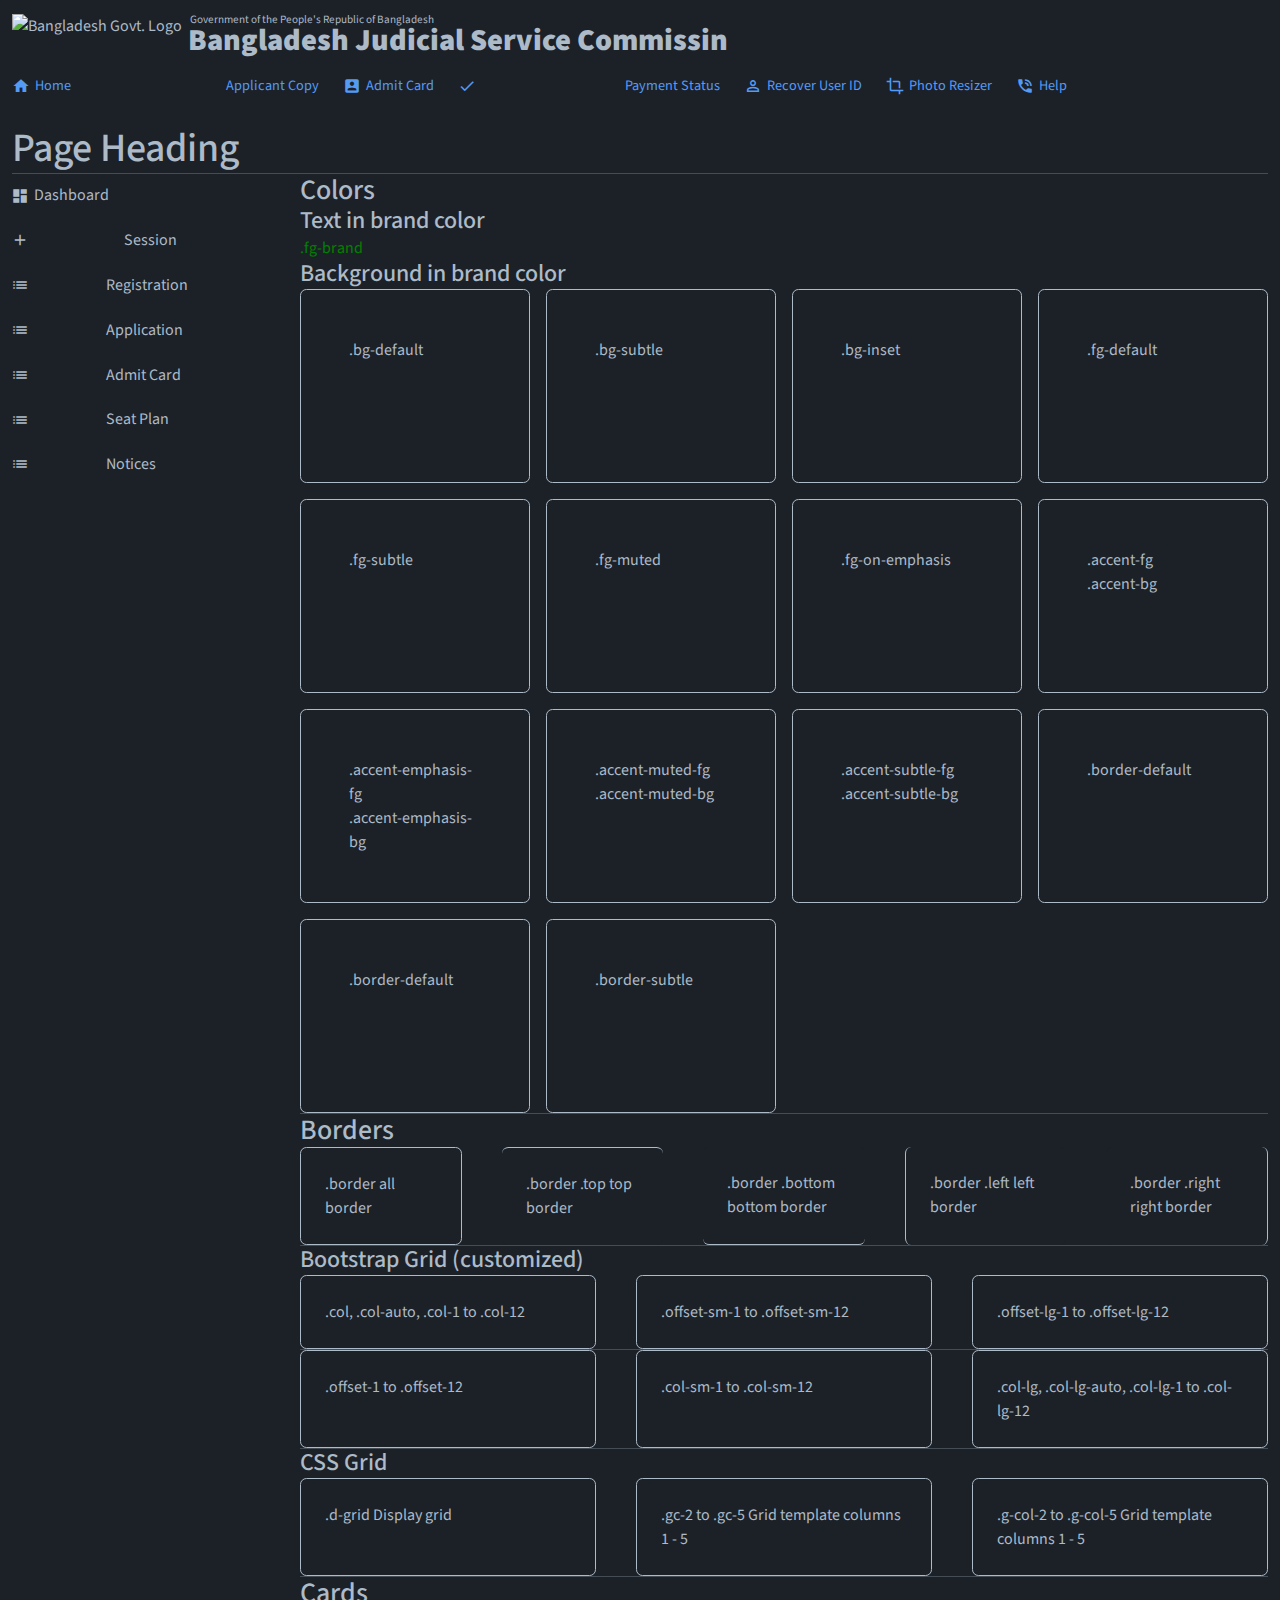
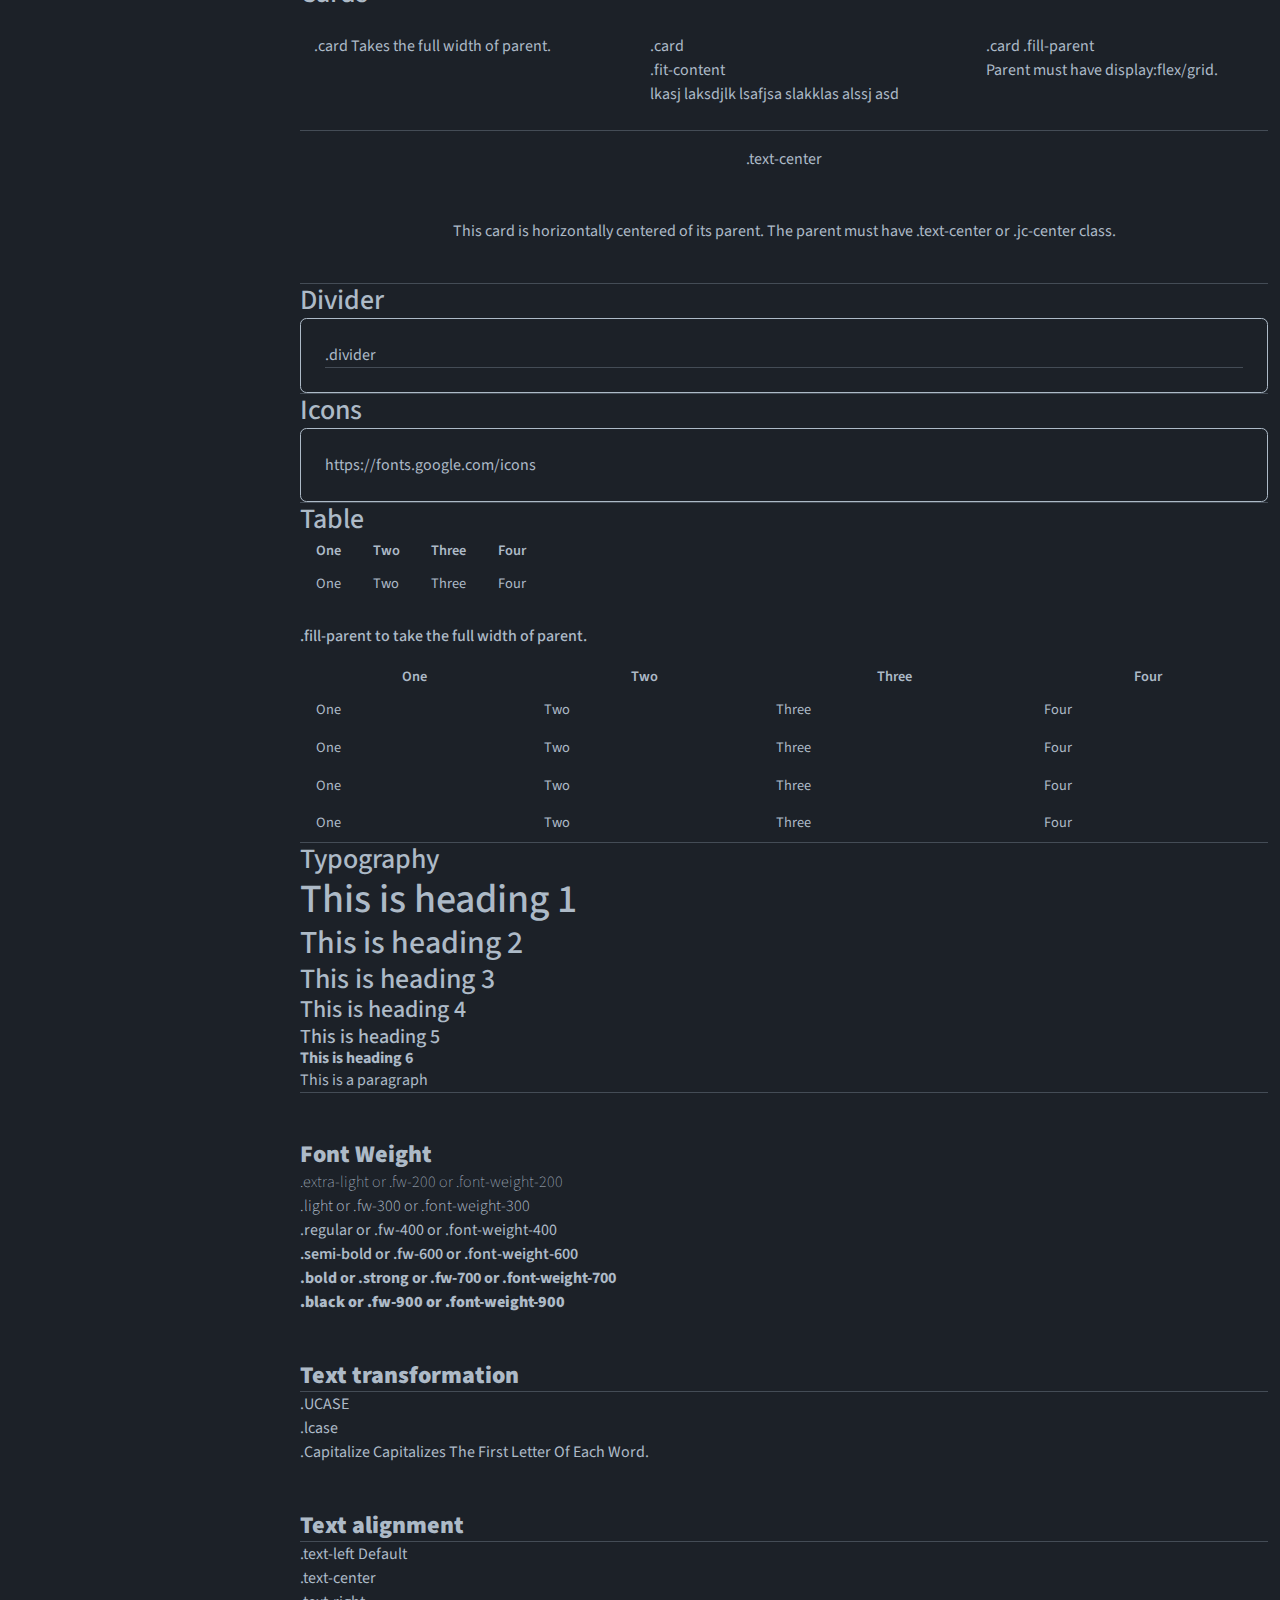
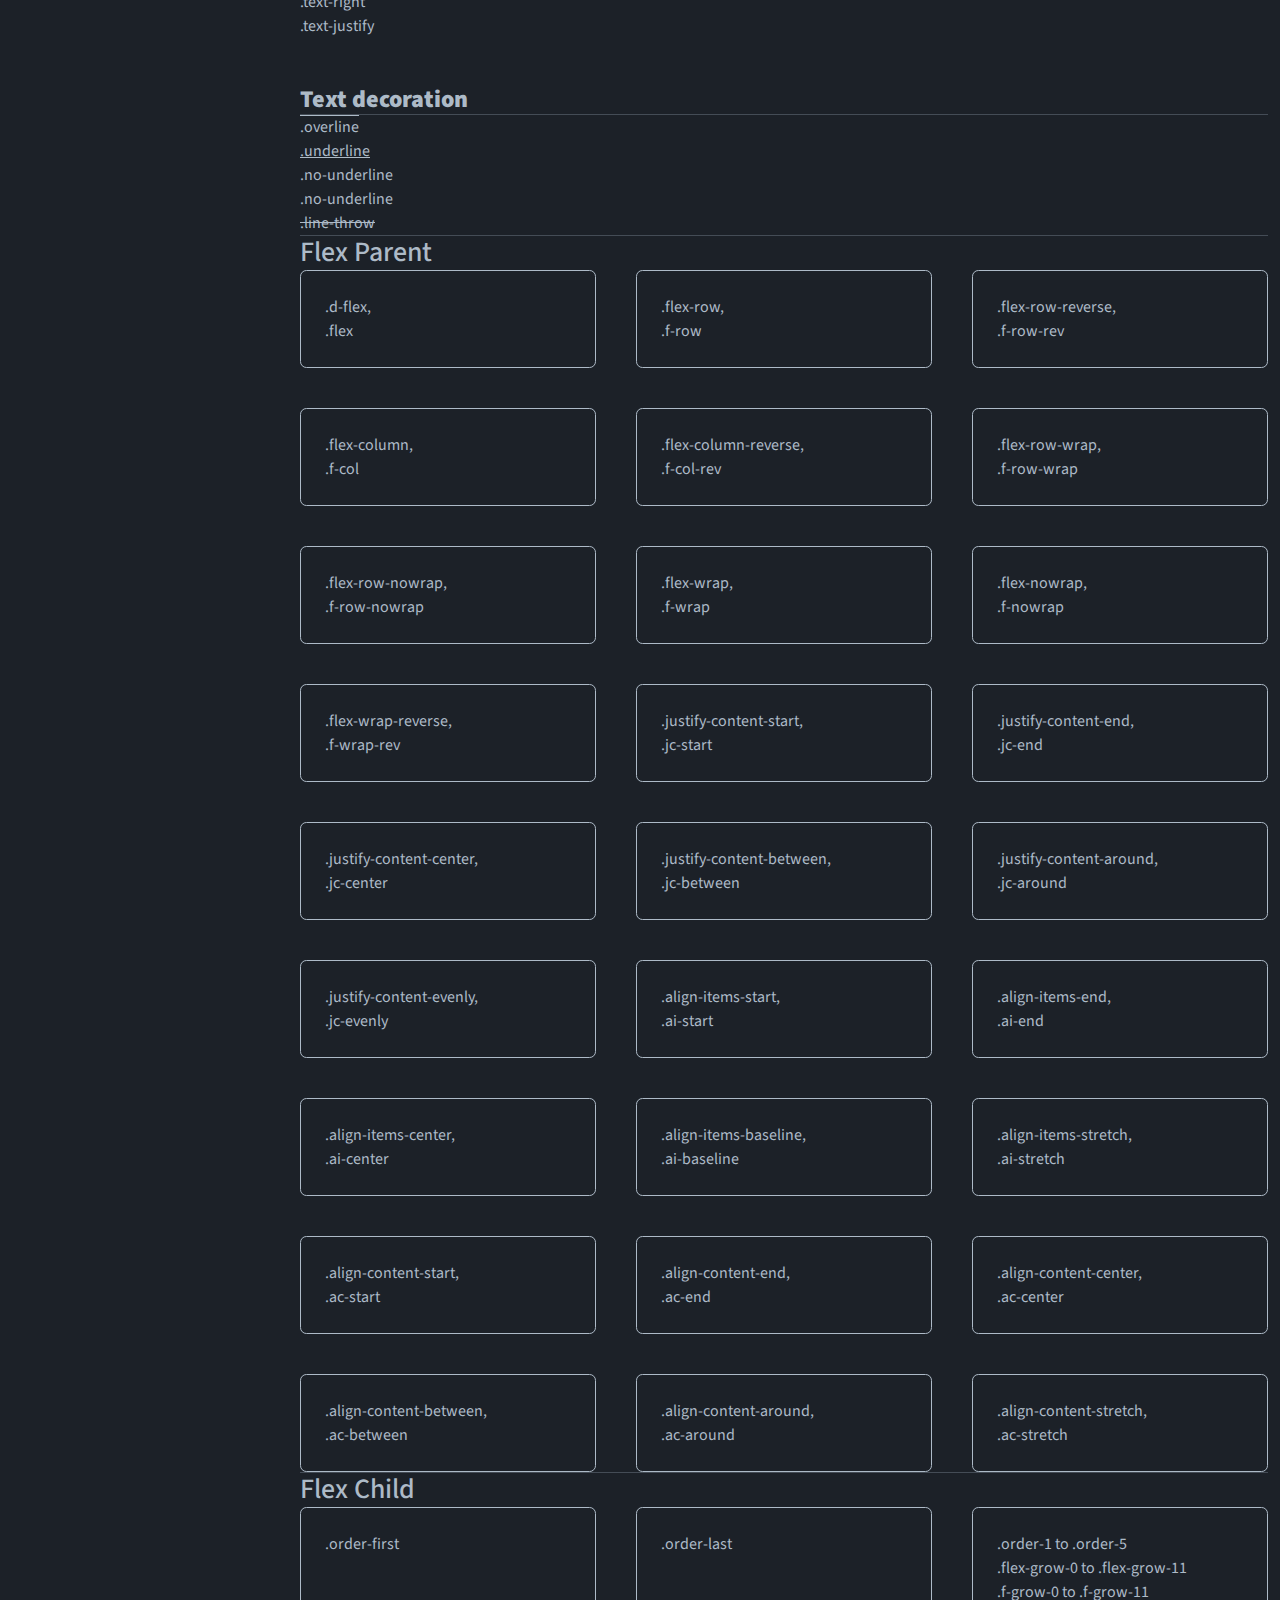
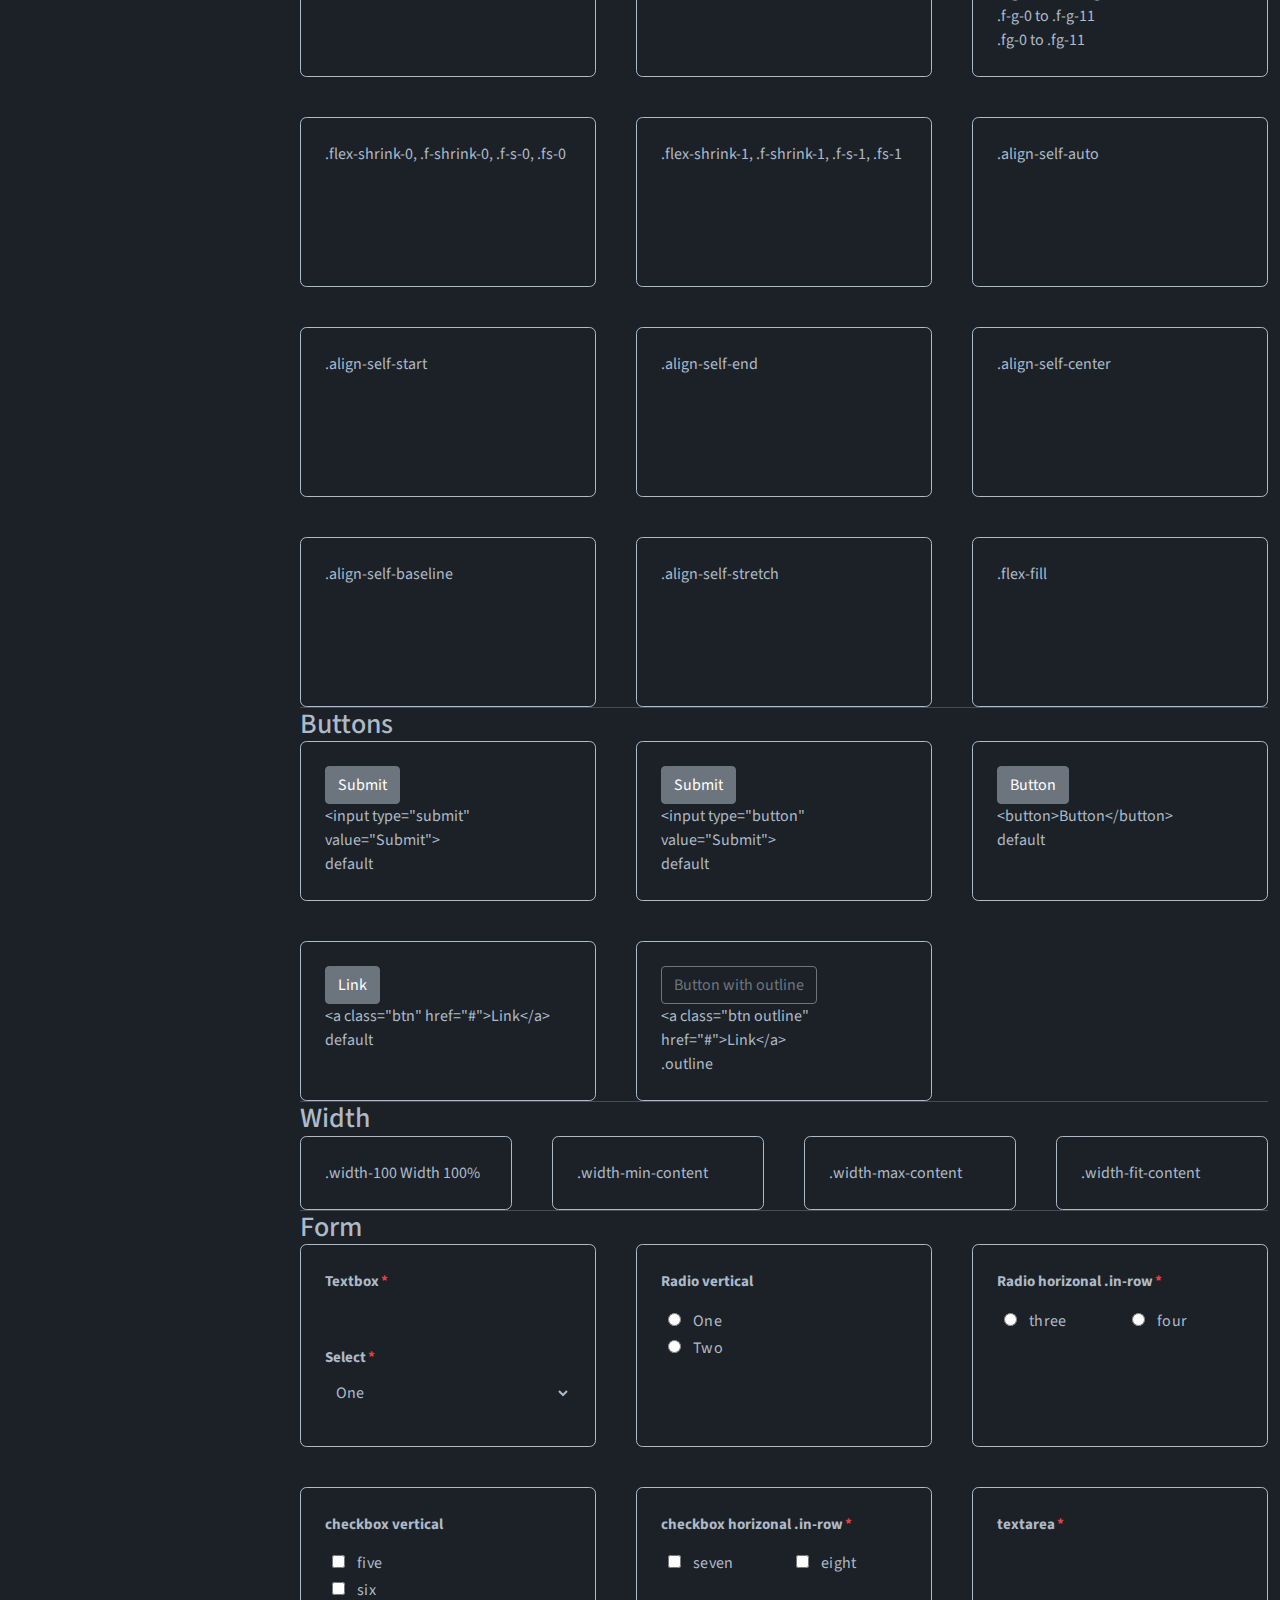
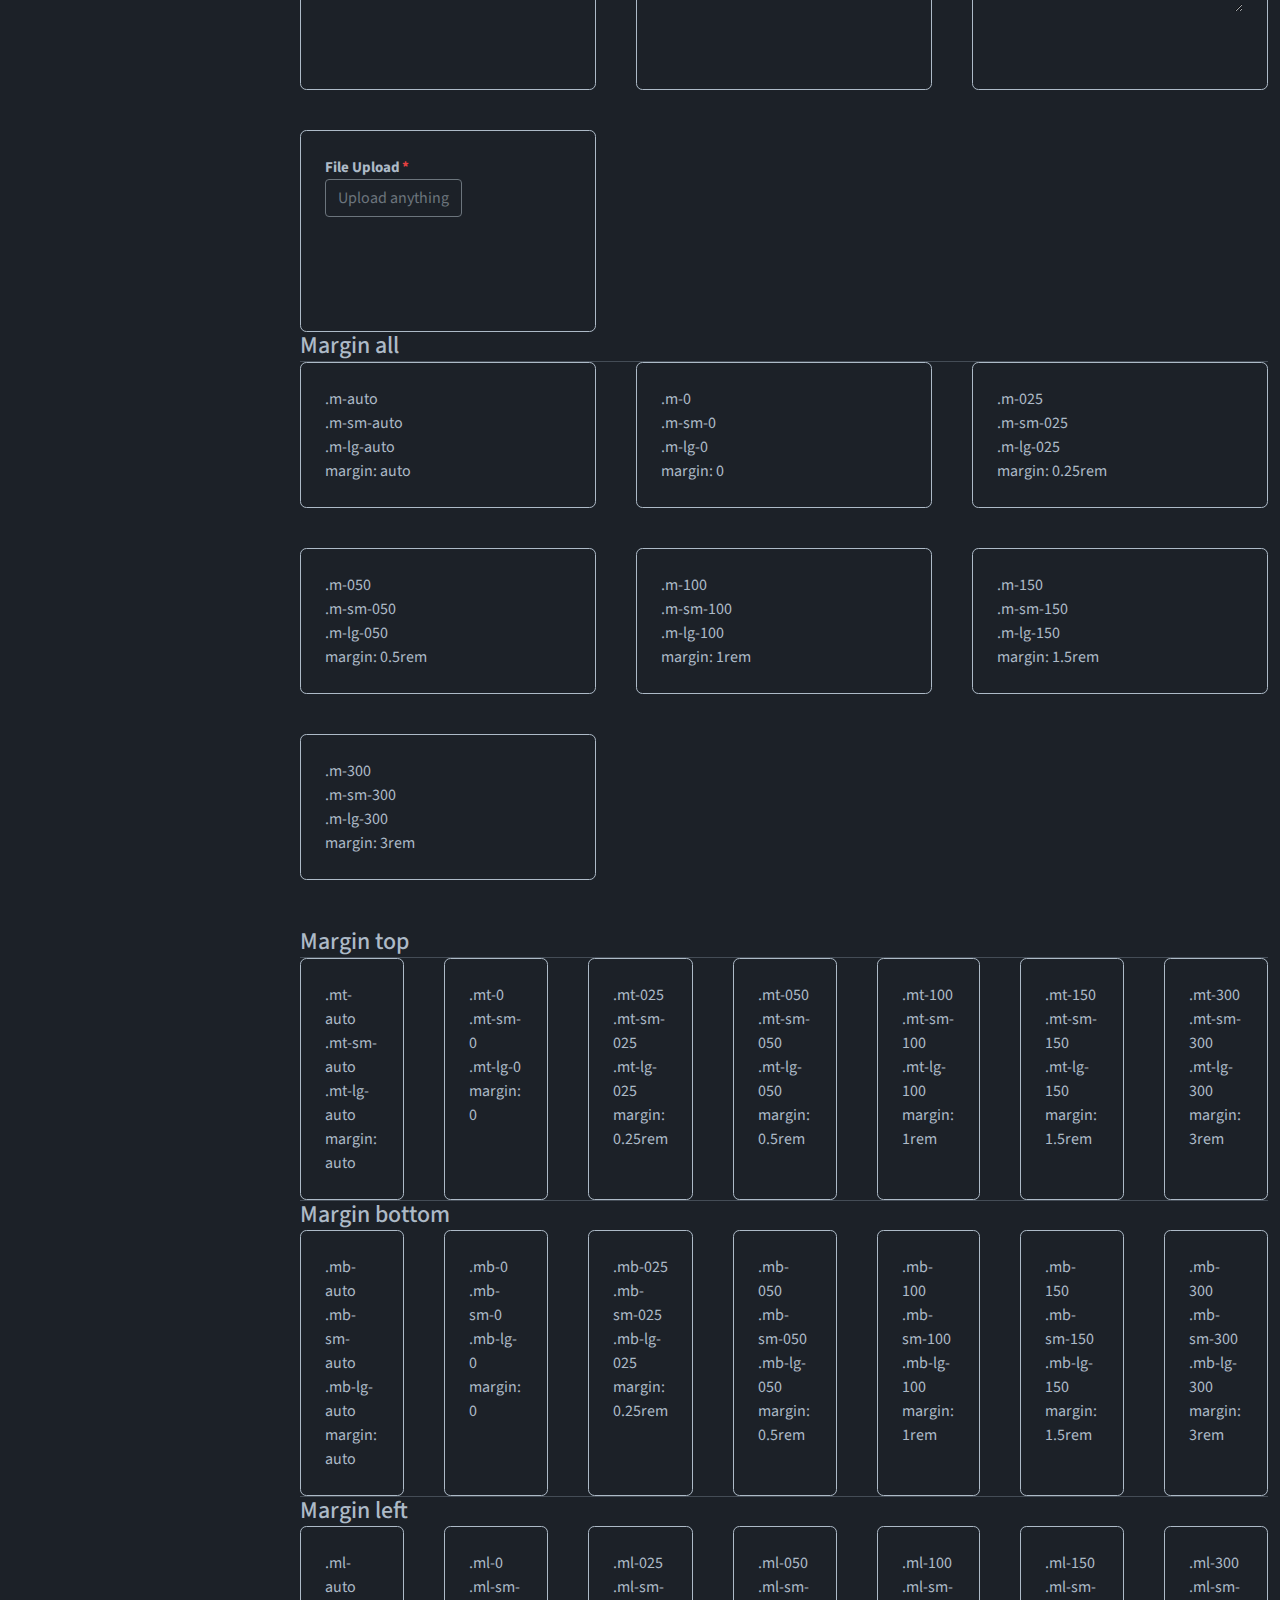
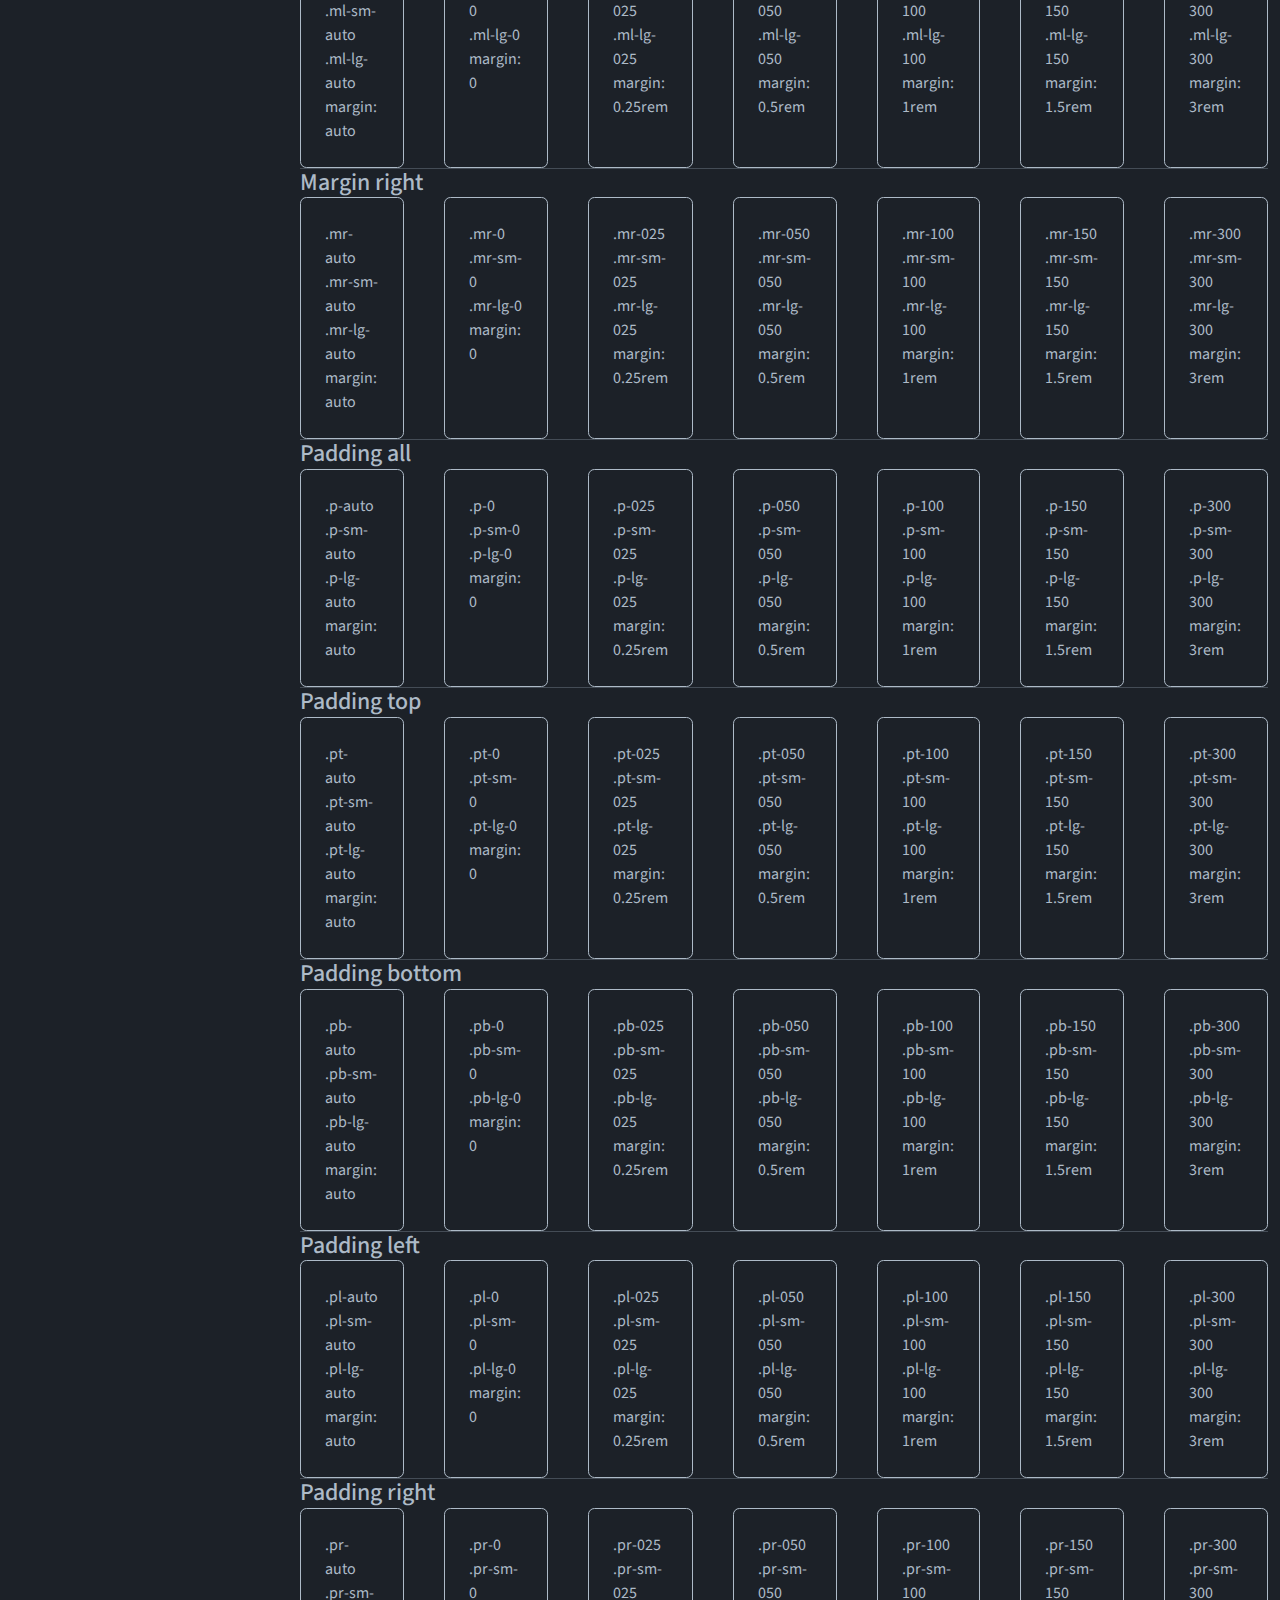
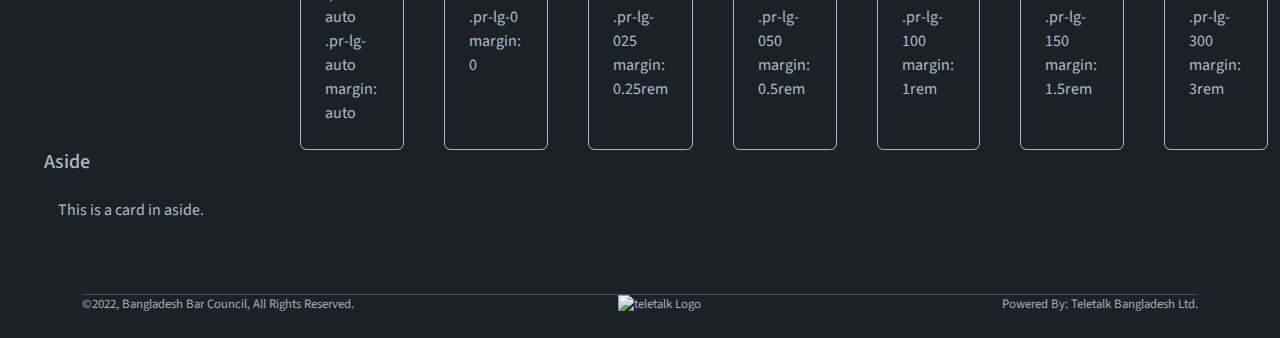
==== commit e479c7f6: "alsdjf" ====
--- a/CSS Template Documentation.html
+++ b/CSS Template Documentation.html
@@ -7,8 +7,8 @@
     <title>Admin Theme</title>
 
     
-    <link rel="stylesheet" href="main-v2.min.css">
-    <link rel="stylesheet" href="theme-v2.min.css">
+    <link rel="stylesheet" href="theme-dark.css">
+    <link rel="stylesheet" href="main.min.css">
 
     <style>
 
@@ -131,6 +131,9 @@
                     <div class="content">
                        
                         <h3>Colors</h3>
+                            <h4>Text in brand color</h4>
+                            <p class="fg-brand">.fg-brand</p>
+                            <h4>Background in brand color</h4>
 
                         <div style="display: grid; grid-template-columns: 1fr 1fr 1fr 1fr; gap: 1rem; grid-auto-rows: 1fr;">
                             <div class="border border-muted rounded p-300 bg-default">.bg-default</div>
@@ -282,45 +285,66 @@
                         <div class="divider"></div>
 
                         <h3>Typography</h3>
-                        <div style="display: grid; grid-template-columns: 1fr 1fr 1fr 1fr 1fr 1fr; gap: 2.5rem; grid-auto-rows: 1fr;">
+                        <h1 class="h1">This is heading 1</h1>
+                        <h2>This is heading 2</h2>
+                        <h3>This is heading 3</h3>
+                        <h4>This is heading 4</h4>
+                        <h5>This is heading 5</h5>
+                        <h6 class="bold">This is heading 6</h6>
+                        <p>This is a paragraph</p>
+                        <div class="divider"></div>
+
+                        <!-- <div style="display: grid; grid-template-columns: 1fr 1fr 1fr 1fr 1fr 1fr; gap: 2.5rem; grid-auto-rows: 1fr;">
                             <div class="border border-muted rounded p-150 bg-default"><h1>h1, .h1</h1></div>
                             <div class="border border-muted rounded p-150 bg-default"><h2>h2, .h2</h2></div>
                             <div class="border border-muted rounded p-150 bg-default"><h3>h3, .h3</h3></div>
                             <div class="border border-muted rounded p-150 bg-default"><h4>h4, .h4</h4></div>
                             <div class="border border-muted rounded p-150 bg-default"><h5>h5, .h5</h5></div>
                             <div class="border border-muted rounded p-150 bg-default"><h6>h6, .h6</h6></div>
-                        </div>
-                        <div class="divider"></div>
-                        <h4>Font Weight</h4>
-                        <div style="display: grid; grid-template-columns: 1fr 1fr 1fr 1fr 1fr 1fr; gap: 2.5rem; grid-auto-rows: 1fr;">
+                        </div> -->
+                        
+                        <h4 class="black mt-300">Font Weight</h4>
+
+                        <p class="extra-light">.extra-light  or .fw-200  or .font-weight-200</p>
+                        <p class="light">.light or .fw-300 or .font-weight-300</p>
+                        <p class="regular">.regular or .fw-400 or .font-weight-400</p>
+                        <p class="semi-bold">.semi-bold or .fw-600 or .font-weight-600</p>
+                        <p class="bold">.bold or .strong or .fw-700 or .font-weight-700</p>
+                        <p class="black">.black or .fw-900 or .font-weight-900</p>
+
+                        <!-- <div style="display: grid; grid-template-columns: 1fr 1fr 1fr 1fr 1fr 1fr; gap: 2.5rem; grid-auto-rows: 1fr;">
                             <div class="extra-light border border-muted rounded p-150 bg-default">.extra-light, <br> .fw-200, <br>.font-weight-200</div>
                             <div class="light border border-muted rounded p-150 bg-default">.light,<br> .fw-300,<br> .font-weight-300</div>
                             <div class="regular border border-muted rounded p-150 bg-default">.regular,<br> .fw-400,<br> .font-weight-400</div>
                             <div class="semi-bold border border-muted rounded p-150 bg-default">.semi-bold,<br> .fw-600,<br> .font-weight-600</div>
                             <div class="bold border border-muted rounded p-150 bg-default">.bold,<br> .strong,<br> .fw-700,<br> .font-weight-700</div>
                             <div class="black border border-muted rounded p-150 bg-default">.black,<br> .fw-900,<br> .font-weight-900</div>
-                           
-                        </div>
-                        <div class="divider"></div>
-                        <h4>Font Misc</h4>
-                        <div style="display: grid; grid-template-columns: 1fr 1fr 1fr 1fr 1fr 1fr; gap: 2.5rem; grid-auto-rows: 1fr;">
-                            <div class="ucase border border-muted rounded p-150 bg-default">.ucase</div>
-                            <div class="lcase border border-muted rounded p-150 bg-default">.lcase</div>
-                            <div class="capitalize border border-muted rounded p-150 bg-default">.capitalize  capitalizes the first letter of each word.</div>
-                            <div class="text-left border border-muted rounded p-150 bg-default">.text-left Default.</div>
-                            <div class="text-center border border-muted rounded p-150 bg-default">.text-center</div>
-                            <div class="text-right border border-muted rounded p-150 bg-default">.text-right</div>
-                            <div class="text-justify border border-muted rounded p-150 bg-default">.text-justify</div>
-                            <div class="underline border border-muted rounded p-150 bg-default">.underline</div>
-                            <div class="overline border border-muted rounded p-150 bg-default">.overline</div>
-                            <div class="no-underline border border-muted rounded p-150 bg-default">.no-underline</div>
-                            <div class="no-underline border border-muted rounded p-150 bg-default">.no-underline</div>
-                            <div class="line-throw border border-muted rounded p-150 bg-default">.line-throw</div>
-                           
-                        </div>
-                        <div class="divider"></div>
-
-
+                        </div> -->
+
+                        
+
+                        <h4 class="black mt-300">Text transformation</h4>
+                        <div class="divider"></div>
+                        <p class="ucase">.ucase</p>
+                        <p class="lcase">.lcase</p>
+                        <p class="capitalize">.capitalize  capitalizes the first letter of each word.</p>
+
+                        <h4 class="black mt-300">Text alignment</h4>
+                        <div class="divider"></div>
+                        <p class="">.text-left Default</p>
+                        <p class="">.text-center</p>
+                        <p class="">.text-right</p>
+                        <p class="">.text-justify</p>
+
+                        <h4 class="black mt-300">Text decoration</h4>
+                        <div class="divider"></div>
+                        <p class="overline">.overline</p>
+                        <p class="underline">.underline</p>
+                        <p class="no-underline">.no-underline</p>
+                        <p class="no-underline">.no-underline</p>
+                        <p class="line-throw">.line-throw</p>
+
+                        <div class="divider"></div>
 
                         <h3>Flex Parent</h3>
                         <div style="display: grid; grid-template-columns: 1fr 1fr 1fr; gap: 2.5rem; grid-auto-rows: 1fr;">
@@ -500,21 +524,22 @@
                             </div>
                         </form>
 
-                        <div class="divider"></div>
+                       
 
                         <h4>Margin all</h4>
+                        <div class="divider"></div>
                         <div style="display: grid; grid-template-columns: 1fr 1fr 1fr; gap: 2.5rem; grid-auto-rows: 1fr;">
-                            <div class="border border-muted rounded p-150 ">.m-auto<br> .m-sm-auto<br>.m-lg-auto <br> margin: auto</div>
-                            <div class="border border-muted rounded p-150 ">.m-0   <br> .m-sm-0   <br> .m-lg-0   <br> margin: 0</div>
-                            <div class="border border-muted rounded p-150 ">.m-025 <br> .m-sm-025 <br> .m-lg-025 <br> margin: 0.25rem</div>
-                            <div class="border border-muted rounded p-150 ">.m-050 <br> .m-sm-050 <br> .m-lg-050 <br> margin: 0.5rem</div>
-                            <div class="border border-muted rounded p-150 ">.m-100 <br> .m-sm-100 <br> .m-lg-100 <br> margin: 1rem</div>
-                            <div class="border border-muted rounded p-150 ">.m-150 <br> .m-sm-150 <br> .m-lg-150 <br> margin: 1.5rem</div>
-                            <div class="border border-muted rounded p-150 ">.m-300 <br> .m-sm-300 <br> .m-lg-300 <br> margin: 3rem</div>
-                        </div>
-                        <div class="divider"></div>
-
-                        <h4>Margin top</h4>
+                            <div class="border border-muted rounded p-150">.m-auto<br> .m-sm-auto<br>.m-lg-auto <br> margin: auto</div>
+                            <div class="border border-muted rounded p-150">.m-0   <br> .m-sm-0   <br> .m-lg-0   <br> margin: 0</div>
+                            <div class="border border-muted rounded p-150">.m-025 <br> .m-sm-025 <br> .m-lg-025 <br> margin: 0.25rem</div>
+                            <div class="border border-muted rounded p-150">.m-050 <br> .m-sm-050 <br> .m-lg-050 <br> margin: 0.5rem</div>
+                            <div class="border border-muted rounded p-150">.m-100 <br> .m-sm-100 <br> .m-lg-100 <br> margin: 1rem</div>
+                            <div class="border border-muted rounded p-150">.m-150 <br> .m-sm-150 <br> .m-lg-150 <br> margin: 1.5rem</div>
+                            <div class="border border-muted rounded p-150">.m-300 <br> .m-sm-300 <br> .m-lg-300 <br> margin: 3rem</div>
+                        </div>
+                        
+                        <h4 class="mt-lg-300 mt-sm-0">Margin top</h4>
+                        <div class="divider"></div>
                         <div style="display: grid; grid-template-columns: 1fr 1fr 1fr 1fr 1fr 1fr 1fr; gap: 2.5rem; grid-auto-rows: 1fr;">
                             <div class="border border-muted rounded p-150 ">.mt-auto<br> .mt-sm-auto<br> .mt-lg-auto <br> margin: auto</div>
                             <div class="border border-muted rounded p-150 ">.mt-0   <br> .mt-sm-0   <br> .mt-lg-0    <br> margin: 0</div>
--- a/theme-dark.css
+++ b/theme-dark.css
@@ -0,0 +1,52 @@
+@import url('https://fonts.googleapis.com/css2?family=Source+Sans+Pro:wght@200;300;400;600;700;900&display=swap');
+@import url('https://fonts.googleapis.com/icon?family=Material+Icons');
+
+:root {
+    --brand-color: green;
+    --accent-color: #316dca;
+    --form-accent-color: rgb(12, 216, 12);
+
+    --default-hyperlink-color: #539bf5;
+
+    /* Default Background color */
+    --dafault-background-color: #1c2128;
+    --default-foreground-color: #adbac7;
+    --default-border-color: #444c56;
+
+    --muted-background-color: #1c2128;
+    --muted-foreground-color: #adbac7;
+    --muted-border-color: #444c56;
+
+    --default-font-family: 'Source Sans Pro', sans-serif;
+    --root-font-size: 16px;   /* Used for <html></html> element */
+    --default-font-size: 1rem;  /* Used for <body></body> element */
+    --default-font-weight: 400;
+    --line-height-lg: 1.5;
+    --line-height-sm: 1.15;
+    
+    --default-border-radius: 0.4rem;
+
+    /* --color-canvas-default: #22272e;  
+    --color-canvas-overlay: #2d333b;   
+    --color-canvas-inset: #1c2128;
+    --color-canvas-subtle: #2d333b; 
+
+    --color-fg-default: #adbac7;  
+    --color-fg-muted: #768390;  
+    --color-fg-subtle: #545d68;
+    --color-fg-on-emphasis: #cdd9e5;
+
+    --color-border-default: #444c56; 
+    --color-border-muted: #373e47; 
+    --color-border-subtle: rgba(205,217,229,0.1);
+
+    --accent-color: #316dca;
+    --color-accent-fg: #539bf5;
+    --color-accent-emphasis: #316dca;
+    --color-accent-muted: rgba(65,132,228,0.4);
+    --color-accent-subtle: rgba(65,132,228,0.15);
+
+    --form-accent-color: rgb(12, 216, 12);
+    --blue-color: #539bf5;
+    --brand-color: #FFF; */
+}--- a/main.min.css
+++ b/main.min.css
@@ -0,0 +1 @@
+*{font-family:var(--default-font-family);-webkit-box-sizing:border-box;-moz-box-sizing:border-box;box-sizing:border-box;margin:0;padding:0}html{accent-color:var(--accent-color);font-size:100%}html,body{width:100%;min-height:100%;background-color:var(--dafault-background-color, #FFFFFF)}body{font-size:var(--default-font-size);font-weight:var(--default-font-weight);text-align:left;line-height:var(--line-height-sm);color:var(--default-foreground-color)}@media only screen and (min-width: 992px){body{line-height:var(--line-height-lg)}}.master-wrapper{display:flex;min-height:100vh;flex-direction:column;-webkit-print-color-adjust:exact !important}.main,main{flex:1}.container,.container-fluid{width:100%;padding-right:var(--bs-gutter-x, 0.75rem);padding-left:var(--bs-gutter-x, 0.75rem);margin-right:auto;margin-left:auto}@media(min-width: 576px){.container{max-width:540px}}@media(min-width: 768px){.container{max-width:720px}}@media(min-width: 992px){.container{max-width:960px}}@media(min-width: 1200px){.container{max-width:1140px}}@media(min-width: 1400px){.container{max-width:1320px}}.left-nav{width:16rem;margin-right:2rem}.content{flex:1}aside{width:16rem;margin-left:2rem}.logout-button-container{text-align:right}.logout-button-container a{height:20px;color:#3d4e5e;text-decoration:none;display:inline-flex}.logout-button-container a img{margin-right:5px}.logout-button-container>:hover{text-decoration:underline}.row{--bs-gutter-x: 1.5rem;--bs-gutter-y: 0;display:flex;flex-wrap:wrap;margin-top:calc(-1*var(--bs-gutter-y));margin-right:calc(-0.5*var(--bs-gutter-x));margin-left:calc(-0.5*var(--bs-gutter-x))}.row>*{box-sizing:border-box;flex-shrink:0;max-width:100%;padding-right:calc(var(--bs-gutter-x)*.5);padding-left:calc(var(--bs-gutter-x)*.5);margin-top:var(--bs-gutter-y)}.col{flex:1 0 0%}.row-cols-auto>*{flex:0 0 auto;width:auto}.row-cols-1>*{flex:0 0 auto;width:100%}.row-cols-2>*{flex:0 0 auto;width:50%}.row-cols-3>*{flex:0 0 auto;width:33.3333333333%}.row-cols-4>*{flex:0 0 auto;width:25%}.row-cols-5>*{flex:0 0 auto;width:20%}.row-cols-6>*{flex:0 0 auto;width:16.6666666667%}.col-auto{flex:0 0 auto;width:auto}.col-1{flex:0 0 auto;width:8.33333333%}.col-2{flex:0 0 auto;width:16.66666667%}.col-3{flex:0 0 auto;width:25%}.col-4{flex:0 0 auto;width:33.33333333%}.col-5{flex:0 0 auto;width:41.66666667%}.col-6{flex:0 0 auto;width:50%}.col-7{flex:0 0 auto;width:58.33333333%}.col-8{flex:0 0 auto;width:66.66666667%}.col-9{flex:0 0 auto;width:75%}.col-10{flex:0 0 auto;width:83.33333333%}.col-11{flex:0 0 auto;width:91.66666667%}.col-12{flex:0 0 auto;width:100%}.offset-1{margin-left:8.33333333%}.offset-2{margin-left:16.66666667%}.offset-3{margin-left:25%}.offset-4{margin-left:33.33333333%}.offset-5{margin-left:41.66666667%}.offset-6{margin-left:50%}.offset-7{margin-left:58.33333333%}.offset-8{margin-left:66.66666667%}.offset-9{margin-left:75%}.offset-10{margin-left:83.33333333%}.offset-11{margin-left:91.66666667%}.g-0,.gx-0{--bs-gutter-x: 0}.g-0,.gy-0{--bs-gutter-y: 0}.g-1,.gx-1{--bs-gutter-x: 0.25rem}.g-1,.gy-1{--bs-gutter-y: 0.25rem}.g-2,.gx-2{--bs-gutter-x: 0.5rem}.g-2,.gy-2{--bs-gutter-y: 0.5rem}.g-3,.gx-3{--bs-gutter-x: 1rem}.g-3,.gy-3{--bs-gutter-y: 1rem}.g-4,.gx-4{--bs-gutter-x: 1.5rem}.g-4,.gy-4{--bs-gutter-y: 1.5rem}.g-5,.gx-5{--bs-gutter-x: 3rem}.g-5,.gy-5{--bs-gutter-y: 3rem}@media screen and (max-width: 991px){.col-sm{flex:1 0 0%}.row-cols-sm-auto>*{flex:0 0 auto;width:auto}.row-cols-sm-1>*{flex:0 0 auto;width:100%}.row-cols-sm-2>*{flex:0 0 auto;width:50%}.row-cols-sm-3>*{flex:0 0 auto;width:33.3333333333%}.row-cols-sm-4>*{flex:0 0 auto;width:25%}.row-cols-sm-5>*{flex:0 0 auto;width:20%}.row-cols-sm-6>*{flex:0 0 auto;width:16.6666666667%}.col-sm-auto{flex:0 0 auto;width:auto}.col-sm-1{flex:0 0 auto;width:8.33333333%}.col-sm-2{flex:0 0 auto;width:16.66666667%}.col-sm-3{flex:0 0 auto;width:25%}.col-sm-4{flex:0 0 auto;width:33.33333333%}.col-sm-5{flex:0 0 auto;width:41.66666667%}.col-sm-6{flex:0 0 auto;width:50%}.col-sm-7{flex:0 0 auto;width:58.33333333%}.col-sm-8{flex:0 0 auto;width:66.66666667%}.col-sm-9{flex:0 0 auto;width:75%}.col-sm-10{flex:0 0 auto;width:83.33333333%}.col-sm-11{flex:0 0 auto;width:91.66666667%}.col-sm-12{flex:0 0 auto;width:100%}.offset-sm-0{margin-left:0}.offset-sm-1{margin-left:8.33333333%}.offset-sm-2{margin-left:16.66666667%}.offset-sm-3{margin-left:25%}.offset-sm-4{margin-left:33.33333333%}.offset-sm-5{margin-left:41.66666667%}.offset-sm-6{margin-left:50%}.offset-sm-7{margin-left:58.33333333%}.offset-sm-8{margin-left:66.66666667%}.offset-sm-9{margin-left:75%}.offset-sm-10{margin-left:83.33333333%}.offset-sm-11{margin-left:91.66666667%}.g-sm-0,.gx-sm-0{--bs-gutter-x: 0}.g-sm-0,.gy-sm-0{--bs-gutter-y: 0}.g-sm-1,.gx-sm-1{--bs-gutter-x: 0.25rem}.g-sm-1,.gy-sm-1{--bs-gutter-y: 0.25rem}.g-sm-2,.gx-sm-2{--bs-gutter-x: 0.5rem}.g-sm-2,.gy-sm-2{--bs-gutter-y: 0.5rem}.g-sm-3,.gx-sm-3{--bs-gutter-x: 1rem}.g-sm-3,.gy-sm-3{--bs-gutter-y: 1rem}.g-sm-4,.gx-sm-4{--bs-gutter-x: 1.5rem}.g-sm-4,.gy-sm-4{--bs-gutter-y: 1.5rem}.g-sm-5,.gx-sm-5{--bs-gutter-x: 3rem}.g-sm-5,.gy-sm-5{--bs-gutter-y: 3rem}}@media only screen and (min-width: 992px){.col-lg{flex:1 0 0%}.row-cols-lg-auto>*{flex:0 0 auto;width:auto}.row-cols-lg-1>*{flex:0 0 auto;width:100%}.row-cols-lg-2>*{flex:0 0 auto;width:50%}.row-cols-lg-3>*{flex:0 0 auto;width:33.3333333333%}.row-cols-lg-4>*{flex:0 0 auto;width:25%}.row-cols-lg-5>*{flex:0 0 auto;width:20%}.row-cols-lg-6>*{flex:0 0 auto;width:16.6666666667%}.col-lg-auto{flex:0 0 auto;width:auto}.col-lg-1{flex:0 0 auto;width:8.33333333%}.col-lg-2{flex:0 0 auto;width:16.66666667%}.col-lg-3{flex:0 0 auto;width:25%}.col-lg-4{flex:0 0 auto;width:33.33333333%}.col-lg-5{flex:0 0 auto;width:41.66666667%}.col-lg-6{flex:0 0 auto;width:50%}.col-lg-7{flex:0 0 auto;width:58.33333333%}.col-lg-8{flex:0 0 auto;width:66.66666667%}.col-lg-9{flex:0 0 auto;width:75%}.col-lg-10{flex:0 0 auto;width:83.33333333%}.col-lg-11{flex:0 0 auto;width:91.66666667%}.col-lg-12{flex:0 0 auto;width:100%}.offset-lg-0{margin-left:0}.offset-lg-1{margin-left:8.33333333%}.offset-lg-2{margin-left:16.66666667%}.offset-lg-3{margin-left:25%}.offset-lg-4{margin-left:33.33333333%}.offset-lg-5{margin-left:41.66666667%}.offset-lg-6{margin-left:50%}.offset-lg-7{margin-left:58.33333333%}.offset-lg-8{margin-left:66.66666667%}.offset-lg-9{margin-left:75%}.offset-lg-10{margin-left:83.33333333%}.offset-lg-11{margin-left:91.66666667%}.g-lg-0,.gx-lg-0{--bs-gutter-x: 0}.g-lg-0,.gy-lg-0{--bs-gutter-y: 0}.g-lg-1,.gx-lg-1{--bs-gutter-x: 0.25rem}.g-lg-1,.gy-lg-1{--bs-gutter-y: 0.25rem}.g-lg-2,.gx-lg-2{--bs-gutter-x: 0.5rem}.g-lg-2,.gy-lg-2{--bs-gutter-y: 0.5rem}.g-lg-3,.gx-lg-3{--bs-gutter-x: 1rem}.g-lg-3,.gy-lg-3{--bs-gutter-y: 1rem}.g-lg-4,.gx-lg-4{--bs-gutter-x: 1.5rem}.g-lg-4,.gy-lg-4{--bs-gutter-y: 1.5rem}.g-lg-5,.gx-lg-5{--bs-gutter-x: 3rem}.g-lg-5,.gy-lg-5{--bs-gutter-y: 3rem}}@media print{.d-print-inline{display:inline !important}.d-print-inline-block{display:inline-block !important}.d-print-block{display:block !important}.d-print-grid{display:grid !important}.d-print-table{display:table !important}.d-print-table-row{display:table-row !important}.d-print-table-cell{display:table-cell !important}.d-print-flex{display:flex !important}.d-print-inline-flex{display:inline-flex !important}.d-print-none{display:none !important}}.d-grid{display:grid;gap:1rem}.d-grid.gc-2,.d-grid.g-col-2{grid-template-columns:1fr 1fr;grid-template-rows:auto}.d-grid.gc-3,.d-grid.g-col-3{grid-template-columns:1fr 1fr 1fr;grid-template-rows:auto}.d-grid.gc-3 .g-span-2,.d-grid.g-col-3 .g-span-2{grid-column:2/3}.d-grid.gc-3 .g-span-3,.d-grid.g-col-3 .g-span-3{grid-column:3/3}.d-grid.gc-4,.d-grid.g-col-4{grid-template-columns:1fr 1fr 1fr 1fr;grid-template-rows:auto}.d-grid.gc-5,.d-grid.g-col-5{grid-template-columns:1fr 1fr 1fr 1fr 1fr;grid-template-rows:auto}.m-auto{margin:auto !important}.m-0{margin:0 !important}.m-025{margin:.25rem !important}.m-050{margin:.5rem !important}.m-100{margin:1rem !important}.m-150{margin:1.5rem !important}.m-300{margin:3rem !important}@media screen and (max-width: 991px){.m-sm-auto{margin:auto !important}.m-sm-0{margin:0 !important}.m-sm-025{margin:.25rem !important}.m-sm-050{margin:.5rem !important}.m-sm-100{margin:1rem !important}.m-sm-150{margin:1.5rem !important}.m-sm-300{margin:3rem !important}}@media only screen and (min-width: 992px){.m-lg-auto{margin:auto !important}.m-lg-0{margin:0 !important}.m-lg-025{margin:.25rem !important}.m-lg-050{margin:.5rem !important}.m-lg-100{margin:1rem !important}.m-lg-150{margin:1.5rem !important}.m-lg-300{margin:3rem !important}}.mt-auto{margin-top:auto !important}.mt-0{margin-top:0 !important}.mt-025{margin-top:.25rem !important}.mt-050{margin-top:.5rem !important}.mt-100{margin-top:1rem !important}.mt-150{margin-top:1.5rem !important}.mt-300{margin-top:3rem !important}@media screen and (max-width: 991px){.mt-sm-auto{margin-top:auto !important}.mt-sm-0{margin-top:0 !important}.mt-sm-025{margin-top:.25rem !important}.mt-sm-050{margin-top:.5rem !important}.mt-sm-100{margin-top:1rem !important}.mt-sm-150{margin-top:1.5rem !important}.mt-sm-300{margin-top:3rem !important}}@media only screen and (min-width: 992px){.mt-lg-auto{margin-top:auto !important}.mt-lg-0{margin-top:0 !important}.mt-lg-025{margin-top:.25rem !important}.mt-lg-050{margin-top:.5rem !important}.mt-lg-100{margin-top:1rem !important}.mt-lg-150{margin-top:1.5rem !important}.mt-lg-300{margin-top:3rem !important}}.mb-auto{margin-bottom:auto !important}.mb-0{margin-bottom:0 !important}.mb-025{margin-bottom:.25rem !important}.mb-050{margin-bottom:.5rem !important}.mb-100{margin-bottom:1rem !important}.mb-150{margin-bottom:1.5rem !important}.mb-300{margin-bottom:3rem !important}@media screen and (max-width: 991px){.mb-sm-auto{margin-bottom:auto !important}.mb-sm-0{margin-bottom:0 !important}.mb-sm-025{margin-bottom:.25rem !important}.mb-sm-050{margin-bottom:.5rem !important}.mb-sm-100{margin-bottom:1rem !important}.mb-sm-150{margin-bottom:1.5rem !important}.mb-sm-300{margin-bottom:3rem !important}}@media only screen and (min-width: 992px){.mb-lg-auto{margin-bottom:auto !important}.mb-lg-0{margin-bottom:0 !important}.mb-lg-025{margin-bottom:.25rem !important}.mb-lg-050{margin-bottom:.5rem !important}.mb-lg-100{margin-bottom:1rem !important}.mb-lg-150{margin-bottom:1.5rem !important}.mb-lg-300{margin-bottom:3rem !important}}.ml-auto{margin-left:auto !important}.ml-0{margin-left:0 !important}.ml-025{margin-left:.25rem !important}.ml-050{margin-left:.5rem !important}.ml-100{margin-left:1rem !important}.ml-150{margin-left:1.5rem !important}.ml-300{margin-left:3rem !important}@media screen and (max-width: 991px){.ml-sm-auto{margin-left:auto !important}.ml-sm-0{margin-left:0 !important}.ml-sm-025{margin-left:.25rem !important}.ml-sm-050{margin-left:.5rem !important}.ml-sm-100{margin-left:1rem !important}.ml-sm-150{margin-left:1.5rem !important}.ml-sm-300{margin-left:3rem !important}}@media only screen and (min-width: 992px){.ml-lg-auto{margin-left:auto !important}.ml-lg-0{margin-left:0 !important}.ml-lg-025{margin-left:.25rem !important}.ml-lg-050{margin-left:.5rem !important}.ml-lg-100{margin-left:1rem !important}.ml-lg-150{margin-left:1.5rem !important}.ml-lg-300{margin-left:3rem !important}}.mr-auto{margin-right:auto !important}.mr-0{margin-right:0 !important}.mr-025{margin-right:.25rem !important}.mr-050{margin-right:.5rem !important}.mr-100{margin-right:1rem !important}.mr-150{margin-right:1.5rem !important}.mr-300{margin-right:3rem !important}@media screen and (max-width: 991px){.mr-sm-auto{margin-right:auto !important}.mr-sm-0{margin-right:0 !important}.mr-sm-025{margin-right:.25rem !important}.mr-sm-050{margin-right:.5rem !important}.mr-sm-100{margin-right:1rem !important}.mr-sm-150{margin-right:1.5rem !important}.mr-sm-300{margin-right:3rem !important}}@media only screen and (min-width: 992px){.mr-lg-auto{margin-right:auto !important}.mr-lg-0{margin-right:0 !important}.mr-lg-025{margin-right:.25rem !important}.mr-lg-050{margin-right:.5rem !important}.mr-lg-100{margin-right:1rem !important}.mr-lg-150{margin-right:1.5rem !important}.mr-lg-300{margin-right:3rem !important}}.p-auto{padding:auto !important}.p-0{padding:0 !important}.p-025{padding:.25rem !important}.p-050{padding:.5rem !important}.p-100{padding:1rem !important}.p-150{padding:1.5rem !important}.p-300{padding:3rem !important}@media screen and (max-width: 991px){.p-sm-auto{padding:auto !important}.p-sm-0{padding:0 !important}.p-sm-025{padding:.25rem !important}.p-sm-050{padding:.5rem !important}.p-sm-100{padding:1rem !important}.p-sm-150{padding:1.5rem !important}.p-sm-300{padding:3rem !important}}@media only screen and (min-width: 992px){.p-lg-auto{padding:auto !important}.p-lg-0{padding:0 !important}.p-lg-025{padding:.25rem !important}.p-lg-050{padding:.5rem !important}.p-lg-100{padding:1rem !important}.p-lg-150{padding:1.5rem !important}.p-lg-300{padding:3rem !important}}.pt-auto{padding-top:auto !important}.pt-0{padding-top:0 !important}.pt-025{padding-top:.25rem !important}.pt-050{padding-top:.5rem !important}.pt-100{padding-top:1rem !important}.pt-150{padding-top:1.5rem !important}.pt-300{padding-top:3rem !important}@media screen and (max-width: 991px){.pt-sm-auto{padding-top:auto !important}.pt-sm-0{padding-top:0 !important}.pt-sm-025{padding-top:.25rem !important}.pt-sm-050{padding-top:.5rem !important}.pt-sm-100{padding-top:1rem !important}.pt-sm-150{padding-top:1.5rem !important}.pt-sm-300{padding-top:3rem !important}}@media only screen and (min-width: 992px){.pt-lg-auto{padding-top:auto !important}.pt-lg-0{padding-top:0 !important}.pt-lg-025{padding-top:.25rem !important}.pt-lg-050{padding-top:.5rem !important}.pt-lg-100{padding-top:1rem !important}.pt-lg-150{padding-top:1.5rem !important}.pt-lg-300{padding-top:3rem !important}}.pb-auto{padding-bottom:auto !important}.pb-0{padding-bottom:0 !important}.pb-025{padding-bottom:.25rem !important}.pb-050{padding-bottom:.5rem !important}.pb-100{padding-bottom:1rem !important}.pb-150{padding-bottom:1.5rem !important}.pb-300{padding-bottom:3rem !important}@media screen and (max-width: 991px){.pb-sm-auto{padding-bottom:auto !important}.pb-sm-0{padding-bottom:0 !important}.pb-sm-025{padding-bottom:.25rem !important}.pb-sm-050{padding-bottom:.5rem !important}.pb-sm-100{padding-bottom:1rem !important}.pb-sm-150{padding-bottom:1.5rem !important}.pb-sm-300{padding-bottom:3rem !important}}@media only screen and (min-width: 992px){.pb-lg-auto{padding-bottom:auto !important}.pb-lg-0{padding-bottom:0 !important}.pb-lg-025{padding-bottom:.25rem !important}.pb-lg-050{padding-bottom:.5rem !important}.pb-lg-100{padding-bottom:1rem !important}.pb-lg-150{padding-bottom:1.5rem !important}.pb-lg-300{padding-bottom:3rem !important}}.pl-auto{padding-left:auto !important}.pl-0{padding-left:0 !important}.pl-025{padding-left:.25rem !important}.pl-050{padding-left:.5rem !important}.pl-100{padding-left:1rem !important}.pl-150{padding-left:1.5rem !important}.pl-300{padding-left:3rem !important}@media screen and (max-width: 991px){.pl-sm-auto{padding-left:auto !important}.pl-sm-0{padding-left:0 !important}.pl-sm-025{padding-left:.25rem !important}.pl-sm-050{padding-left:.5rem !important}.pl-sm-100{padding-left:1rem !important}.pl-sm-150{padding-left:1.5rem !important}.pl-sm-300{padding-left:3rem !important}}@media only screen and (min-width: 992px){.pl-lg-auto{padding-left:auto !important}.pl-lg-0{padding-left:0 !important}.pl-lg-025{padding-left:.25rem !important}.pl-lg-050{padding-left:.5rem !important}.pl-lg-100{padding-left:1rem !important}.pl-lg-150{padding-left:1.5rem !important}.pl-lg-300{padding-left:3rem !important}}.pr-auto{padding-right:auto !important}.pr-0{padding-right:0 !important}.pr-025{padding-right:.25rem !important}.pr-050{padding-right:.5rem !important}.pr-100{padding-right:1rem !important}.pr-150{padding-right:1.5rem !important}.pr-300{padding-right:3rem !important}@media screen and (max-width: 991px){.pr-sm-auto{padding-right:auto !important}.pr-sm-0{padding-right:0 !important}.pr-sm-025{padding-right:.25rem !important}.pr-sm-050{padding-right:.5rem !important}.pr-sm-100{padding-right:1rem !important}.pr-sm-150{padding-right:1.5rem !important}.pr-sm-300{padding-right:3rem !important}}@media only screen and (min-width: 992px){.pr-lg-auto{padding-right:auto !important}.pr-lg-0{padding-right:0 !important}.pr-lg-025{padding-right:.25rem !important}.pr-lg-050{padding-right:.5rem !important}.pr-lg-100{padding-right:1rem !important}.pr-lg-150{padding-right:1.5rem !important}.pr-lg-300{padding-right:3rem !important}}.h1,.h2,.h3,.h4,.h5,.h6,h1,h2,h3,h4,h5,h6{font-family:inherit;font-weight:500;line-height:1.2}.h1,h1{font-size:2.5rem}.h2,h2{font-size:2rem}.h3,h3{font-size:1.75rem}.h4,h4{font-size:1.5rem}.h5,h5{font-size:1.25rem}.h6,h6{font-size:1rem}p,.p{font-size:1rem}.ucase{text-transform:uppercase}.lcase{text-transform:lowercase}.capitalize{text-transform:capitalize}.text-left{text-align:left}.text-center{text-align:center}.text-right{text-align:right}.text-justify{text-align:justify}.line-throw{text-decoration:line-through}.underline{text-decoration:underline}.overline{text-decoration:overline}.no-underline{text-decoration:none}.italic{font-style:italic}.extra-light,.fw-200,.font-weight-200{font-weight:200}.light,.fw-300,.font-weight-300{font-weight:300}.regular,.fw-400,.font-weight-400{font-weight:400}.semi-bold,.fw-600,.font-weight-600{font-weight:600}.bold,.strong,.fw-700,.font-weight-700{font-weight:700}.black,.fw-900,.font-weight-900{font-weight:900}header .brand-container{padding-top:.9rem;padding-bottom:.9rem}header .brand-container .brand{display:flex;height:2.2rem}@media only screen and (min-width: 992px){header .brand-container .brand{height:2.67892rem}}header .brand-container .brand .logo{height:83%;width:auto}@media only screen and (min-width: 992px){header .brand-container .brand .logo{height:94%}}header .brand-container .brand .govt-name{font-size:.7rem;line-height:1;color:var(--color-fg-muted)}@media only screen and (min-width: 992px){header .brand-container .brand .govt-name{font-size:.7rem}}header .brand-container .brand .org{font-weight:900;font-size:1.2rem;line-height:1}@media only screen and (min-width: 992px){header .brand-container .brand .org{font-weight:900;font-size:1.9rem;line-height:1}}@media only screen and (min-width: 992px){header .brand-container .brand .ham-menu-container{display:none}}header .brand-container .brand .ham-menu-container .hamb{border:1px solid #fff;display:block;padding-left:.29rem;padding-right:.29rem;font-size:1.5rem;line-height:1.1;cursor:pointer}header .main-top-nav-container{background-color:var(--color-canvas-subtle)}header .main-top-nav-container .main-top-nav{display:none}@media only screen and (min-width: 992px){header .main-top-nav-container .main-top-nav{display:flex !important;flex-direction:row}}header .main-top-nav-container .main-top-nav>a{color:var(--default-hyperlink-color);font-size:.945rem;display:flex;text-decoration:none;margin-bottom:.4345rem;padding-bottom:.4345rem;border-bottom:1px solid var(--default-border-color)}header .main-top-nav-container .main-top-nav>a:last-child{border-bottom:0;padding-bottom:20px}@media only screen and (min-width: 992px){header .main-top-nav-container .main-top-nav>a{border-bottom:1px solid transparent;margin-bottom:0;padding-bottom:0;margin-right:1.5rem;font-size:.8945rem;display:inline-flex;align-items:center}header .main-top-nav-container .main-top-nav>a:last-child{border-bottom:0;padding-bottom:0;border-bottom:1px solid transparent}}header .main-top-nav-container .main-top-nav>a:hover{color:var(--default-foreground-color)}footer .footer-container{padding-top:1.5rem;padding-bottom:1.5rem;margin-top:1.5rem}footer .footer-container .footer-content-wrapper{font-size:.8rem;color:#ababab;display:flex;flex-direction:column;align-items:center}@media only screen and (min-width: 992px){footer .footer-container .footer-content-wrapper{flex-direction:row;justify-content:space-between}}footer .footer-container .footer-content-wrapper .copyright{text-align:center;margin-bottom:10px;display:flex;align-items:center;justify-content:center}@media screen and (min-width: 992px){footer .footer-container .footer-content-wrapper .copyright{margin-bottom:0}}footer .footer-container .footer-content-wrapper .footer-logo{width:6.5rem}@media only screen and (min-width: 992px){footer .footer-container .footer-content-wrapper .footer-logo{width:7.5rem}}footer .footer-container .footer-content-wrapper .powered-by{display:flex;align-items:center;justify-content:center}footer .footer-container .footer-content-wrapper .powered-by .logo{height:30px}.left-nav ul{list-style:none;list-style-position:inside;padding-left:0}.left-nav ul>li{margin:-1px;line-height:2.5;border-bottom:1px solid var(--color-border-default)}.left-nav ul>li{-webkit-transition:all .7s ease;-moz-transition:all .7s ease;-o-transition:all .7s ease;transition:all .7s ease}.left-nav li>ul{margin-left:0;padding-left:1.5rem;display:none}.left-nav li>a{color:var(--color-fg-default);text-decoration:none;display:flex;align-items:center;cursor:pointer}.left-nav li>a:hover{color:var(--color-accent-fg)}form{accent-color:var(--form-accent-color)}form article,form .field{display:block;margin-bottom:10px}form .serial-no{display:inline-flex;border-radius:4px;padding-left:5px;padding-right:5px;margin-right:4px;font-weight:100}form label{font-weight:600;font-size:12px}form .note{font-weight:400;font-size:10;font-style:italic}form input[type=text],form input[type=password],form select,form textarea{color:var(--color-fg-default)}form input[type=text]:focus,form input[type=password]:focus,form select:focus,form textarea:focus{border-color:var(--color-accent-fg);transition:border-color .3s ease-in-out;box-shadow:inset 0 0 4px var(--color-accent-fg);transition:box-shadow .3s ease-in-out}form input[type=text],form input[type=password],form select,form textarea,form .radio-group,form .checkbox-group{border:1px solid var(--color-border-default);margin-top:5px;padding:.432124rem .432124rem;letter-spacing:.043452rem;outline:none;background-color:var(--color-canvas-inset)}form input[type=text]:hover,form input[type=password]:hover,form select:hover,form textarea:hover,form .radio-group:hover,form .checkbox-group:hover{border-color:var(--color-accent-emphasis);transition:border-color .3s ease-in-out}form input[type=text],form input[type=password],form select,form textarea,form .radio-group label,form .checkbox-group label{font-weight:400;font-size:1rem;letter-spacing:.25px}form .note,form input[type=text],form input[type=password],form select,form textarea,form .radio-group,form .checkbox-group{width:100%}form .serial-no,form label{font-size:15px}form label{font-weight:700;display:inline-flex}form label.required::after{content:"*";color:#e44040;padding-left:2px}form textarea{height:70px}form .radio-group>label,form .checkbox-group>label{cursor:pointer;margin:3px 0;display:block}form .radio-group>label input[type=radio],form .radio-group>label input[type=checkbox],form .checkbox-group>label input[type=radio],form .checkbox-group>label input[type=checkbox]{margin-right:.765245rem}form .radio-group.in-row,form .checkbox-group.in-row{display:flex;flex-wrap:wrap;flex-direction:row}@media screen and (max-width: 991px){form .radio-group.in-row,form .checkbox-group.in-row{flex-direction:column}}form .radio-group.in-row>label,form .checkbox-group.in-row>label{white-space:nowrap;flex:1;flex-basis:25%}form .radio-group.in-row>label:not(:last-child),form .checkbox-group.in-row>label:not(:last-child){margin-right:1.5rem}form .uploader{display:flex;justify-content:space-between;flex-direction:column}@media only screen and (min-width: 992px){form .uploader{flex-direction:row}}form .uploader>div{border:1px solid #000;width:100%}@media only screen and (min-width: 992px){form .uploader>div{width:45%}}@media screen and (max-width: 991px){form .uploader>div:first-child{margin-bottom:20px}}form .uploader .preview-and-instruction{display:flex;flex-direction:column}@media only screen and (min-width: 992px){form .uploader .preview-and-instruction{flex-direction:row}}@media screen and (max-width: 991px){form .uploader .preview-and-instruction .preview{display:flex;justify-content:center}}form .uploader .preview-and-instruction .instruction{font-weight:400;font-size:1em;letter-spacing:.25px}@media only screen and (min-width: 992px){form .uploader .preview-and-instruction .instruction{padding-left:50px;display:flex;align-items:center}}form .uploader div.file-input{margin-top:20px}input[type=button],input[type=submit],button,.btn{display:inline-block;font-weight:400;text-align:center;white-space:nowrap;vertical-align:middle;-webkit-user-select:none;-moz-user-select:none;-ms-user-select:none;user-select:none;border:1px solid transparent;padding:.375rem .75rem;font-size:1rem;line-height:1.5;border-radius:.25rem;transition:color .15s ease-in-out,background-color .15s ease-in-out,border-color .15s ease-in-out,box-shadow .15s ease-in-out;color:#fff;background-color:#6c757d;border-color:#6c757d;text-decoration:none}input[type=button]:hover,input[type=submit]:hover,button:hover,.btn:hover{color:#fff;background-color:#47494b;border-color:#545b62}input[type=button]:hover,input[type=button]:focus,input[type=submit]:hover,input[type=submit]:focus,button:hover,button:focus,.btn:hover,.btn:focus{text-decoration:none}input[type=button]:focus,input[type=button].focus,input[type=submit]:focus,input[type=submit].focus,button:focus,button.focus,.btn:focus,.btn.focus{box-shadow:0 0 0 .2rem rgba(108,117,125,.5)}input[type=button]:focus,input[type=button].focus,input[type=submit]:focus,input[type=submit].focus,button:focus,button.focus,.btn:focus,.btn.focus{outline:0}input[type=button].disabled,input[type=button]:disabled,input[type=submit].disabled,input[type=submit]:disabled,button.disabled,button:disabled,.btn.disabled,.btn:disabled{color:#fff;background-color:#6c757d;border-color:#6c757d;opacity:.65;pointer-events:none}input[type=button]:not(:disabled):not(.disabled):active,input[type=button]:not(:disabled):not(.disabled).active,input[type=submit]:not(:disabled):not(.disabled):active,input[type=submit]:not(:disabled):not(.disabled).active,button:not(:disabled):not(.disabled):active,button:not(:disabled):not(.disabled).active,.btn:not(:disabled):not(.disabled):active,.btn:not(:disabled):not(.disabled).active{color:#fff;background-color:#545b62;border-color:#4e555b}input[type=button]:not(:disabled):not(.disabled),input[type=submit]:not(:disabled):not(.disabled),button:not(:disabled):not(.disabled),.btn:not(:disabled):not(.disabled){cursor:pointer}input[type=button]:not(:disabled):not(.disabled):active:focus,input[type=button]:not(:disabled):not(.disabled).active:focus,input[type=submit]:not(:disabled):not(.disabled):active:focus,input[type=submit]:not(:disabled):not(.disabled).active:focus,button:not(:disabled):not(.disabled):active:focus,button:not(:disabled):not(.disabled).active:focus,.btn:not(:disabled):not(.disabled):active:focus,.btn:not(:disabled):not(.disabled).active:focus{box-shadow:0 0 0 .2rem rgba(108,117,125,.5)}input[type=button].outline,input[type=submit].outline,button.outline,.btn.outline{color:#6c757d;background-color:transparent;background-image:none;border-color:#6c757d}input[type=button].outline:hover,input[type=submit].outline:hover,button.outline:hover,.btn.outline:hover{color:#fff;background-color:#6c757d;border-color:#6c757d}input[type=button].outline:focus,input[type=button].outline.focus,input[type=submit].outline:focus,input[type=submit].outline.focus,button.outline:focus,button.outline.focus,.btn.outline:focus,.btn.outline.focus{box-shadow:0 0 0 .2rem rgba(108,117,125,.5)}input[type=button].outline.disabled,input[type=button].outline:disabled,input[type=submit].outline.disabled,input[type=submit].outline:disabled,button.outline.disabled,button.outline:disabled,.btn.outline.disabled,.btn.outline:disabled{color:#6c757d;background-color:transparent}input[type=button].outline:not(:disabled):not(.disabled):active,input[type=button].outline:not(:disabled):not(.disabled).active,input[type=submit].outline:not(:disabled):not(.disabled):active,input[type=submit].outline:not(:disabled):not(.disabled).active,button.outline:not(:disabled):not(.disabled):active,button.outline:not(:disabled):not(.disabled).active,.btn.outline:not(:disabled):not(.disabled):active,.btn.outline:not(:disabled):not(.disabled).active{color:#fff;background-color:#6c757d;border-color:#6c757d}input[type=button].outline:not(:disabled):not(.disabled):active:focus,input[type=button].outline:not(:disabled):not(.disabled).active:focus,input[type=submit].outline:not(:disabled):not(.disabled):active:focus,input[type=submit].outline:not(:disabled):not(.disabled).active:focus,button.outline:not(:disabled):not(.disabled):active:focus,button.outline:not(:disabled):not(.disabled).active:focus,.btn.outline:not(:disabled):not(.disabled):active:focus,.btn.outline:not(:disabled):not(.disabled).active:focus{box-shadow:0 0 0 .2rem rgba(108,117,125,.5)}.d-flex,.flex{display:-ms-flexbox !important;display:-webkit-flex !important;display:flex !important}.flex-row,.f-row{-ms-flex-direction:row !important;-webkit-flex-direction:row !important;flex-direction:row !important}.flex-row-reverse,.f-row-rev{-ms-flex-direction:row-reverse !important;-webkit-flex-direction:row-reverse !important;flex-direction:row-reverse !important}.flex-column,.f-col{-ms-flex-direction:column !important;-webkit-flex-direction:column !important;flex-direction:column !important}.flex-column-reverse,.f-col-rev{-ms-flex-direction:column-reverse !important;-webkit-flex-direction:column-reverse !important;flex-direction:column-reverse !important}.flex-row-wrap,.f-row-wrap{-ms-flex-wrap:wrap;-ms-flex-direction:row;-webkit-flex-flow:row wrap;flex-flow:row wrap}.flex-row-nowrap,.f-row-nowrap{-ms-flex-wrap:nowrap;-ms-flex-direction:row;-webkit-flex-flow:row nowrap;flex-flow:row nowrap}.flex-wrap,.f-wrap{-ms-flex-wrap:wrap !important;-webkit-flex-wrap:wrap !important;flex-wrap:wrap !important}.flex-nowrap,.f-nowrap{-ms-flex-wrap:nowrap !important;-webkit-flex-wrap:nowrap !important;flex-wrap:nowrap !important}.flex-wrap-reverse,.f-wrap-rev{-ms-flex-wrap:wrap-reverse !important;-webkit-flex-wrap:wrap-reverse !important;flex-wrap:wrap-reverse !important}.justify-content-start,.jc-start{-ms-flex-pack:start !important;-webkit-justify-content:flex-start !important;justify-content:flex-start !important}.justify-content-end,.jc-end{-ms-flex-pack:end !important;-webkit-justify-content:flex-end !important;justify-content:flex-end !important}.justify-content-center,.jc-center{-ms-flex-align:center !important;-webkit-justify-content:center !important;justify-content:center !important}.justify-content-between,.jc-between{-ms-flex-pack:justify !important;-webkit-justify-content:space-between !important;justify-content:space-between !important}.justify-content-around,.jc-around{-ms-flex-pack:distribute !important;-webkit-justify-content:space-around !important;justify-content:space-around !important}.justify-content-evenly,.jc-evenly{-ms-flex-align:space-evenly !important;-webkit-justify-content:space-evenly !important;justify-content:space-evenly !important}.align-items-start,.ai-start{-ms-flex-align:start !important;-webkit-align-items:flex-start !important;align-items:flex-start !important}.align-items-end,.ai-end{-ms-flex-align:end !important;-webkit-align-items:flex-end !important;align-items:flex-end !important}.align-items-center,.ai-center{-ms-flex-align:center !important;-webkit-align-items:center !important;align-items:center !important}.align-items-baseline,.ai-baseline{-ms-flex-align:baseline !important;-webkit-align-items:baseline !important;align-items:baseline !important}.align-items-stretch,.ai-stretch{-ms-flex-align:stretch !important;-webkit-align-items:stretch !important;align-items:stretch !important}.align-content-start,.ac-start{align-content:flex-start !important}.align-content-end,.ac-end{align-content:flex-end !important}.align-content-center,.ac-center{align-content:center !important}.align-content-between,.ac-between{align-content:space-between !important}.align-content-around,.ac-around{align-content:space-around !important}.align-content-stretch,.ac-stretch{align-content:stretch !important}.order-first{order:-1 !important}.order-last{order:6 !important}.order-0{order:0 !important}.order-1{order:1 !important}.order-2{order:2 !important}.order-3{order:3 !important}.order-4{order:4 !important}.order-5{order:5 !important}.flex-grow-0{-ms-flex-positive:0 !important;-webkit-flex-grow:0 !important;flex-grow:0 !important}.flex-grow-1{-ms-flex-positive:1 !important;-webkit-flex-grow:1 !important;flex-grow:1 !important}.flex-grow-2{-ms-flex-positive:2 !important;-webkit-flex-grow:2 !important;flex-grow:2 !important}.flex-grow-3{-ms-flex-positive:3 !important;-webkit-flex-grow:3 !important;flex-grow:3 !important}.flex-grow-4{-ms-flex-positive:4 !important;-webkit-flex-grow:4 !important;flex-grow:4 !important}.flex-grow-5{-ms-flex-positive:5 !important;-webkit-flex-grow:5 !important;flex-grow:5 !important}.flex-grow-6{-ms-flex-positive:6 !important;-webkit-flex-grow:6 !important;flex-grow:6 !important}.flex-grow-7{-ms-flex-positive:7 !important;-webkit-flex-grow:7 !important;flex-grow:7 !important}.flex-grow-8{-ms-flex-positive:8 !important;-webkit-flex-grow:8 !important;flex-grow:8 !important}.flex-grow-9{-ms-flex-positive:9 !important;-webkit-flex-grow:9 !important;flex-grow:9 !important}.flex-grow-10{-ms-flex-positive:10 !important;-webkit-flex-grow:10 !important;flex-grow:10 !important}.flex-grow-11{-ms-flex-positive:11 !important;-webkit-flex-grow:11 !important;flex-grow:11 !important}.f-grow-0{-ms-flex-positive:0 !important;-webkit-flex-grow:0 !important;flex-grow:0 !important}.f-grow-1{-ms-flex-positive:1 !important;-webkit-flex-grow:1 !important;flex-grow:1 !important}.f-grow-2{-ms-flex-positive:2 !important;-webkit-flex-grow:2 !important;flex-grow:2 !important}.f-grow-3{-ms-flex-positive:3 !important;-webkit-flex-grow:3 !important;flex-grow:3 !important}.f-grow-4{-ms-flex-positive:4 !important;-webkit-flex-grow:4 !important;flex-grow:4 !important}.f-grow-5{-ms-flex-positive:5 !important;-webkit-flex-grow:5 !important;flex-grow:5 !important}.f-grow-6{-ms-flex-positive:6 !important;-webkit-flex-grow:6 !important;flex-grow:6 !important}.f-grow-7{-ms-flex-positive:7 !important;-webkit-flex-grow:7 !important;flex-grow:7 !important}.f-grow-8{-ms-flex-positive:8 !important;-webkit-flex-grow:8 !important;flex-grow:8 !important}.f-grow-9{-ms-flex-positive:9 !important;-webkit-flex-grow:9 !important;flex-grow:9 !important}.f-grow-10{-ms-flex-positive:10 !important;-webkit-flex-grow:10 !important;flex-grow:10 !important}.f-grow-11{-ms-flex-positive:11 !important;-webkit-flex-grow:11 !important;flex-grow:11 !important}.f-g-0{-ms-flex-positive:0 !important;-webkit-flex-grow:0 !important;flex-grow:0 !important}.f-g-1{-ms-flex-positive:1 !important;-webkit-flex-grow:1 !important;flex-grow:1 !important}.f-g-2{-ms-flex-positive:2 !important;-webkit-flex-grow:2 !important;flex-grow:2 !important}.f-g-3{-ms-flex-positive:3 !important;-webkit-flex-grow:3 !important;flex-grow:3 !important}.f-g-4{-ms-flex-positive:4 !important;-webkit-flex-grow:4 !important;flex-grow:4 !important}.f-g-5{-ms-flex-positive:5 !important;-webkit-flex-grow:5 !important;flex-grow:5 !important}.f-g-6{-ms-flex-positive:6 !important;-webkit-flex-grow:6 !important;flex-grow:6 !important}.f-g-7{-ms-flex-positive:7 !important;-webkit-flex-grow:7 !important;flex-grow:7 !important}.f-g-8{-ms-flex-positive:8 !important;-webkit-flex-grow:8 !important;flex-grow:8 !important}.f-g-9{-ms-flex-positive:9 !important;-webkit-flex-grow:9 !important;flex-grow:9 !important}.f-g-10{-ms-flex-positive:10 !important;-webkit-flex-grow:10 !important;flex-grow:10 !important}.f-g-11{-ms-flex-positive:11 !important;-webkit-flex-grow:11 !important;flex-grow:11 !important}.fg-0{-ms-flex-positive:0 !important;-webkit-flex-grow:0 !important;flex-grow:0 !important}.fg-1{-ms-flex-positive:1 !important;-webkit-flex-grow:1 !important;flex-grow:1 !important}.fg-2{-ms-flex-positive:2 !important;-webkit-flex-grow:2 !important;flex-grow:2 !important}.fg-3{-ms-flex-positive:3 !important;-webkit-flex-grow:3 !important;flex-grow:3 !important}.fg-4{-ms-flex-positive:4 !important;-webkit-flex-grow:4 !important;flex-grow:4 !important}.fg-5{-ms-flex-positive:5 !important;-webkit-flex-grow:5 !important;flex-grow:5 !important}.fg-6{-ms-flex-positive:6 !important;-webkit-flex-grow:6 !important;flex-grow:6 !important}.fg-7{-ms-flex-positive:7 !important;-webkit-flex-grow:7 !important;flex-grow:7 !important}.fg-8{-ms-flex-positive:8 !important;-webkit-flex-grow:8 !important;flex-grow:8 !important}.fg-9{-ms-flex-positive:9 !important;-webkit-flex-grow:9 !important;flex-grow:9 !important}.fg-10{-ms-flex-positive:10 !important;-webkit-flex-grow:10 !important;flex-grow:10 !important}.fg-11{-ms-flex-positive:11 !important;-webkit-flex-grow:11 !important;flex-grow:11 !important}.flex-shrink-0,.f-shrink-0,.f-s-0,.fs-0{flex-shrink:0 !important;-ms-flex-negative:0 !important;-webkit-flex-shrink:0 !important;flex-shrink:0 !important}.flex-shrink-1,.f-shrink-1,.f-s-1,.fs-1{-ms-flex-negative:1 !important;-webkit-flex-shrink:1 !important;flex-shrink:1 !important}.align-self-auto{align-self:auto !important}.align-self-start{align-self:flex-start !important}.align-self-end{align-self:flex-end !important}.align-self-center{align-self:center !important}.align-self-baseline{align-self:baseline !important}.align-self-stretch{align-self:stretch !important}.flex-fill{flex:1 1 auto !important}.card{border:1px solid var(--color-border-default);border-top-width:.5rem;border-radius:var(--border-radius-main);padding:.5rem .5rem}.card.fit-content{display:inline-block}.card.fill-parent{height:100%}@media only screen and (min-width: 992px){.card{padding:1.5rem .9rem}}.m-icons{margin-top:1px;margin-right:5px;font-family:"Material Icons";font-weight:normal;font-style:normal;font-size:1.12rem;display:inline-block;text-transform:none;letter-spacing:normal;word-wrap:normal;white-space:nowrap;direction:ltr;-webkit-font-smoothing:antialiased;text-rendering:optimizeLegibility;-moz-osx-font-smoothing:grayscale;font-feature-settings:"liga"}table{border:1px solid var(--color-border-default);border-radius:var(--border-radius-main);border-spacing:0;overflow:hidden;font-size:.9rem}table.fill-parent{width:100%}table thead{background-color:var(--color-canvas-subtle);color:var(--color-fg-default);text-align:center}table thead tr th{font-weight:600;padding:.2345rem;border-bottom:2px solid var(--color-border-muted)}table thead tr th:not(:first-child){border-left:1px solid var(--color-border-muted)}table tbody{color:var(--color-fg-default)}table tbody tr td{padding:.5rem 1rem}table tbody tr:not(:last-child)>td{border-bottom:1px solid var(--color-border-muted)}table tbody tr:hover td{background-color:var(--color-canvas-subtle)}.non-responsive .grid{-webkit-box-sizing:border-box;-moz-box-sizing:border-box;box-sizing:border-box;display:block;display:-ms-flexbox;display:-webkit-flex;display:flex;-ms-flex-wrap:wrap;-webkit-flex-wrap:wrap;flex-wrap:wrap;padding:0;margin:0 auto;position:relative;letter-spacing:-0.31em;*letter-spacing:normal;word-spacing:-0.43em;list-style-type:none;border-top-width:1px;border-left-width:1px;border-right-width:1px;border-bottom-width:0;border-style:solid;border-color:gray}.non-responsive .grid::before,.non-responsive .grid::after{-webkit-box-sizing:border-box;-moz-box-sizing:border-box;box-sizing:border-box;letter-spacing:normal;word-spacing:normal;white-space:normal}.non-responsive [class*=col-]{-webkit-box-sizing:border-box;-moz-box-sizing:border-box;box-sizing:border-box;letter-spacing:normal;word-spacing:normal;white-space:normal;position:relative;width:100%;vertical-align:top;padding:0;margin:0;display:flex;zoom:1}.non-responsive [class*=col-]::before,.non-responsive [class*=col-]::after{-webkit-box-sizing:border-box;-moz-box-sizing:border-box;box-sizing:border-box;letter-spacing:normal;word-spacing:normal;white-space:normal}.non-responsive [class*=col-] .grid{-ms-flex:1 1 auto;-webkit-flex:1 1 auto;flex:1 1 auto;margin:0 !important}.non-responsive .col-12{width:100%;*width:99.9%}.non-responsive .col-11{width:91.66667%;*width:91.56667%}.non-responsive .col-10{width:83.33333%;*width:83.23333%}.non-responsive .col-9{width:75%;*width:74.9%}.non-responsive .col-8{width:66.66667%;*width:66.56667%}.non-responsive .col-7{width:58.33333%;*width:58.23333%}.non-responsive .col-6{width:50%;*width:49.9%}.non-responsive .col-5{width:41.66667%;*width:41.56667%}.non-responsive .col-4{width:33.33333%;*width:33.23333%}.non-responsive .col-3{width:25%;*width:24.9%}.non-responsive .col-2{width:16.66667%;*width:16.56667%}.non-responsive .col-1{width:8.33333%;*width:8.23333%}.non-responsive .col-auto{-ms-flex:1 0 auto;-webkit-flex:1 0 0px;flex:1 0 0px;width:auto}.printable .header{display:flex;border-bottom:3px solid gray;margin-bottom:21px;padding-bottom:8px}.printable .header .left{flex-grow:1}.printable .header .brand{display:flex}.printable .header .logo{height:36px}.printable .header .govt-org{margin-left:7px}.printable .header .govt{font-size:12px}.printable .header .organization{font-weight:600;margin-top:2px}.printable .header .right{display:flex;align-items:center}.printable .header .right>div{font-size:12px;background-color:rgba(0,0,0,.08);width:73px;text-align:center;border:1px solid #a5a1a1;font-weight:600;color:#000;padding:2px;min-height:35px;display:flex;justify-content:center;align-items:center}.printable .special-row{display:flex;border:1px solid gray;border-bottom:0}.printable .special-row>div:first-child{flex-grow:1}.printable .special-row>div:last-child{width:111px;display:flex;flex-grow:0;flex-shrink:0}.printable .special-row>div:last-child img{width:100%;height:auto;border-left:1px solid gray}.printable .field{width:100%;display:flex;flex-direction:row}.printable .field.vertical{flex-direction:column}.printable .field>.wrapper{display:flex}.printable .field>.wrapper label{flex-grow:1;border-right:0}.printable label.fixed-width{width:125px}.printable .serial-no,.printable label,.printable .text{padding:2px 4px;font-family:var(--font-family);font-size:11px;color:#000}.printable .text b{font-weight:600;color:#000}.printable .serial-no,.printable label{font-weight:600;background-color:rgba(0,0,0,.08)}.printable label{letter-spacing:.25px;justify-content:flex-start;display:inline-flex}.printable .signature{display:flex;justify-content:flex-end}.printable footer{background-color:transparent;border-top:1px solid gray;margin-top:32px;padding:0}.printable footer>div{color:#000}.printable .no-border{border:0 !important}.printable .border-all{border:1px solid gray}.printable .border-top{border-top:1px solid gray}.printable .border-bottom{border-bottom:1px solid gray}.printable .border-left{border-left:1px solid gray}.printable .border-right{border-right:1px solid gray}.printable .table{width:100%;border-collapse:collapse;font-family:var(--font-family)}.printable .table thead{border-bottom:1px solid gray}.printable .table thead th{padding:2px 4px;font-size:11px;font-weight:600;background-color:rgba(0,0,0,.08)}.printable .table thead th:not(:last-child){border-right:1px solid gray}.printable .table tbody tr:not(:last-child){border-bottom:1px solid gray}.printable .table tbody td{padding:2px 4px;font-size:11px;text-align:center}.printable .instructions ol,.printable .instructions ul{margin-left:24px;font-size:12px}.printable .authority{position:relative;height:44px}.printable .authority>div{position:absolute;font-size:12px;text-align:center;right:0}.hidden{display:none !important}.box-shadow{-webkit-box-shadow:0 0 10px #807e7e;-moz-box-shadow:0 0 10px #807e7e;box-shadow:0 0 4px #807e7e}.margin-auto{margin-left:auto;margin-right:auto}.scale-down-wrapper{display:flex}img.scale-down{height:auto;width:100%;object-fit:scale-down;object-position:0 0}.error{border-color:red !important}.red-border{border-color:red !important}.relative{position:relative}.fixed{position:fixed}.absolute{position:absolute}.d-inline{display:inline !important}.d-inline-block{display:inline-block !important}.d-block{display:block !important}.d-grid{display:grid !important}.d-table{display:table !important}.d-table-row{display:table-row !important}.d-table-cell{display:table-cell !important}.d-inline-flex{display:inline-flex !important}.d-none{display:none !important}.previewPage .wrapper{width:853px;margin:auto}.previewPage .congratulation h1{font-size:2em;text-align:center}.previewPage .congratulation p{text-align:center}.previewPage h2{font-size:1.5rem}.previewPage .downloadInstruction{margin-top:20px}.previewPage .downloadInstruction p{text-align:left}.previewPage .smsContent{margin-top:40px}.previewPage .smsContent p{font-size:10px;text-align:justify}.previewPage .paymentInstruction{margin-top:42px}.previewPage .paymentInstruction ul{margin-left:18px}.previewPage .paymentInstruction ul li{margin-bottom:3px}.previewPage .paymentInstruction ul li span{font-weight:bold}.previewPage .paymentInstruction .firstSms{margin-bottom:40px}.previewPage .smsInstruction{display:flex}.previewPage .smsInstruction .right{width:100%}.previewPage .smsInstruction .right .top,.previewPage .smsInstruction .right .bottom{display:flex}.previewPage .smsInstruction .right .top{margin-bottom:2px;height:77px}.previewPage .smsInstruction .right .title{width:203px;height:100px;display:flex;flex-direction:column;justify-content:center;text-align:center}.previewPage .smsInstruction .right .title .text{text-align:center;font-size:24px}.previewPage .smsInstruction .right .title .img{text-align:center}.previewPage .smsInstruction .right .title .img img{width:30px}.previewPage .smsInstruction .right .step{width:208px;height:100px;display:flex;flex-direction:column;justify-content:center}.previewPage .smsInstruction .right .step p{text-align:center;font-size:13px}.previewPage .smsInstruction .right .arrow{width:65px;height:100px;display:flex;align-items:center;justify-content:center}.previewPage .smsInstruction .right .arrow img{width:38px}.previewPage .smsInstruction .right .mobileScreen{margin:auto}.previewPage .smsInstruction .right .mobileScreen .outer{border:1px solid #544f4f;border-radius:20px;height:91px;width:120px;padding-top:5px;padding-bottom:4px;padding-left:1px;padding-right:1px;background-color:gray}.previewPage .smsInstruction .right .mobileScreen .outer .inner{height:100%;width:100%;border-radius:19px;background-color:#fff;align-items:center;display:flex;justify-content:center;text-align:center;font-size:11px;font-family:arial;letter-spacing:.0523rem;color:red;line-height:.9876523rem;font-weight:700}.previewPage .paymentInstruction .smsContainer{display:flex;align-items:center}.previewPage .paymentInstruction .smsContainer .step{margin-right:74px;font-size:30px;margin-bottom:-20px;color:gray}.previewPage .paymentInstruction .sms{margin-right:78px}.previewPage .paymentInstruction .sms .instruction{font-size:.8874rem;text-align:center;margin-bottom:10px}.previewPage .paymentInstruction .sms .outer{border:1px solid #544f4f;border-radius:20px;height:91px;width:120px;padding-top:5px;padding-bottom:4px;padding-left:1px;padding-right:1px;background-color:gray}.previewPage .paymentInstruction .sms .outer .inner{height:100%;width:100%;border-radius:19px;background-color:#fff;align-items:center;display:flex;justify-content:center;text-align:center;font-size:11px;font-family:arial;letter-spacing:.0523rem;color:red}.divider{height:1px;background-color:var(--muted-border-color)}.bg-brand{background-color:var(--brand-color)}.fg-brand{color:var(--brand-color)}.bc-brand{border-color:var(--brand-color)}.link-color{color:var(--default-hyperlink-color)}.bg-default{background-color:var(--dafault-background-color)}.fg-default{color:var(--default-foreground-color)}.bc-default{border-color:var(--default-border-color)}.bg-muted{background-color:var(--muted-background-color)}.fg-muted{color:var(--muted-foreground-color)}.bc-muted{border-color:var(--muted-border-color)}.border{border-width:1px;border-style:solid}.border.top{border-top-width:1px !important;border-bottom-width:0 !important;border-left-width:0 !important;border-right-width:0 !important}.border.bottom{border-top:0 !important;border-bottom-width:1px !important;border-left-width:0 !important;border-right-width:0 !important}.border.left{border-top:0 !important;border-bottom-width:0 !important;border-left-width:1px !important;border-right-width:0 !important}.border.right{border-top:0 !important;border-bottom-width:0 !important;border-left-width:0 !important;border-right-width:1px !important}.border.dash{border-style:dashed !important}.border.dot{border-style:dotted !important}.border.rounded{border-radius:var(--default-border-radius)}.width-100{width:100% !important}.width-full{width:100% !important}.width-fit-content{width:-moz-fit-content;width:fit-content !important}.width-min-content{width:min-content !important}.width-max-content{width:max-content !important}/*# sourceMappingURL=main.min.css.map */
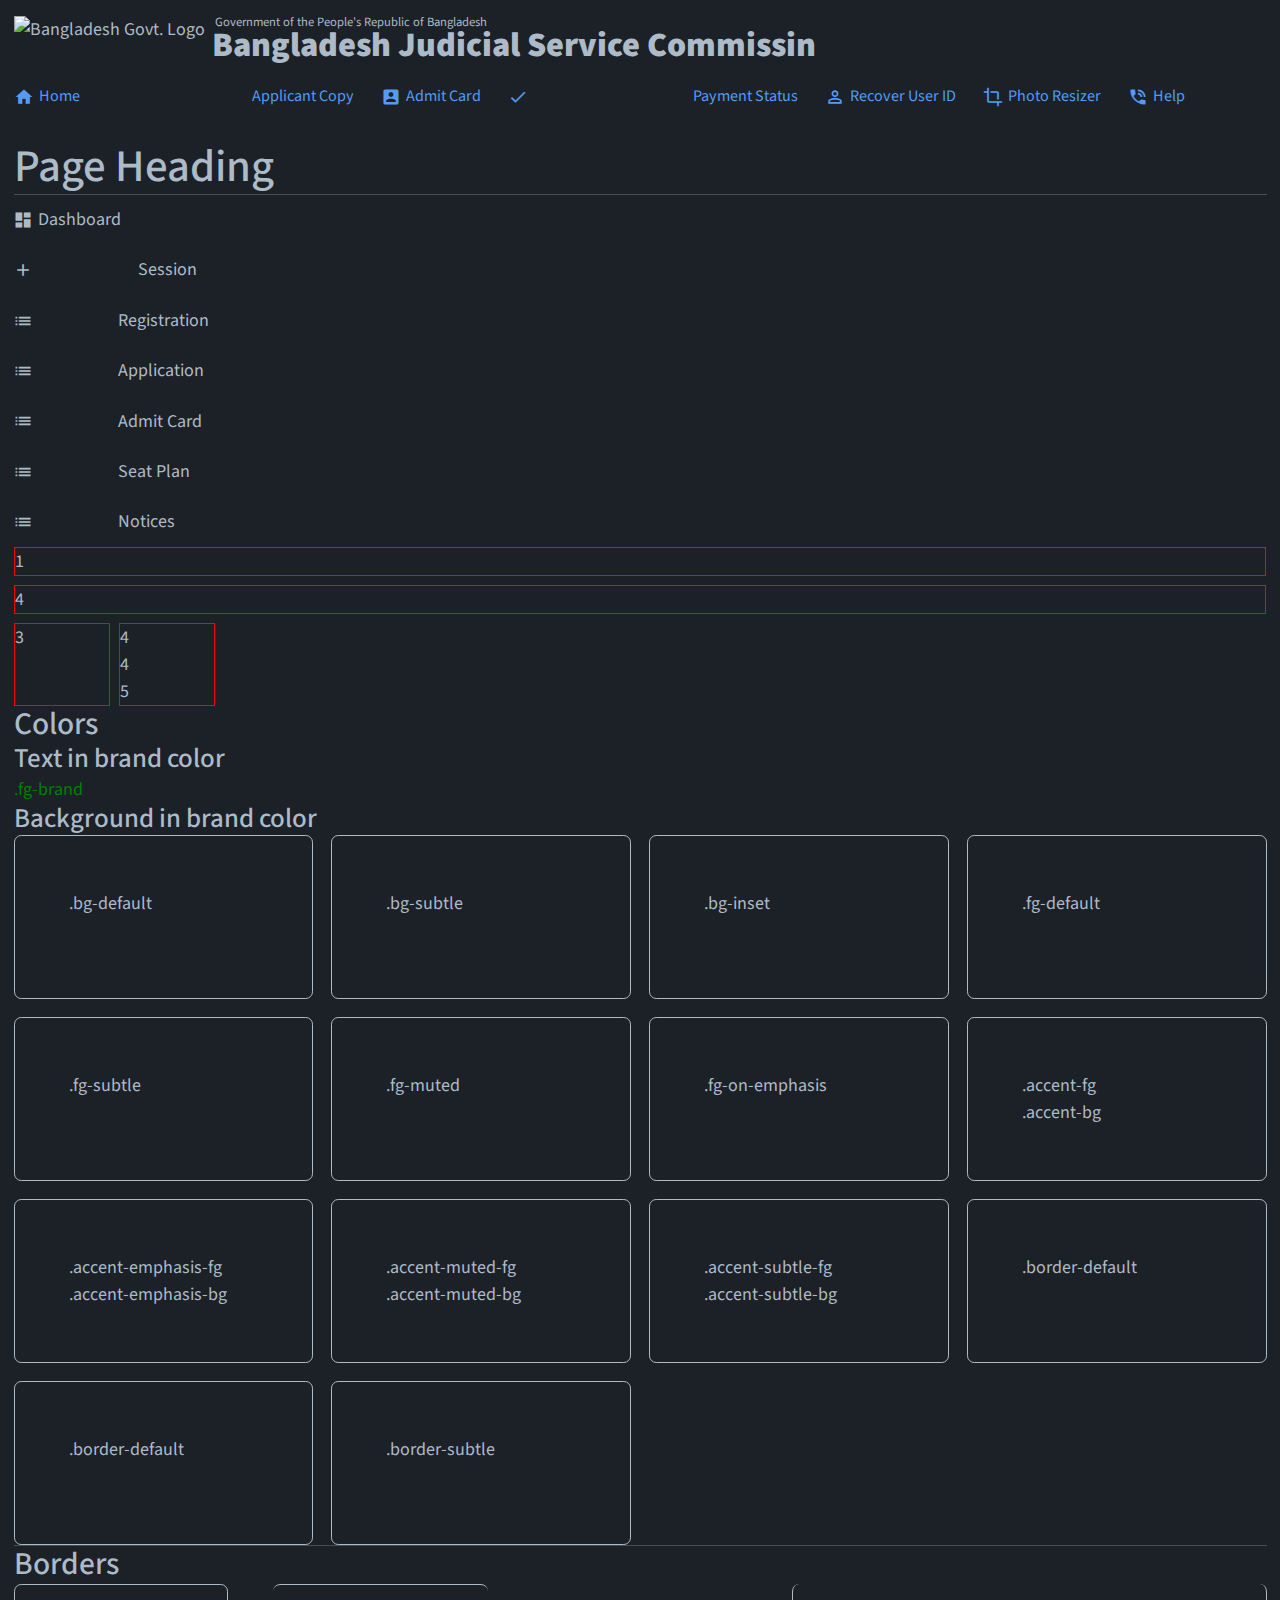
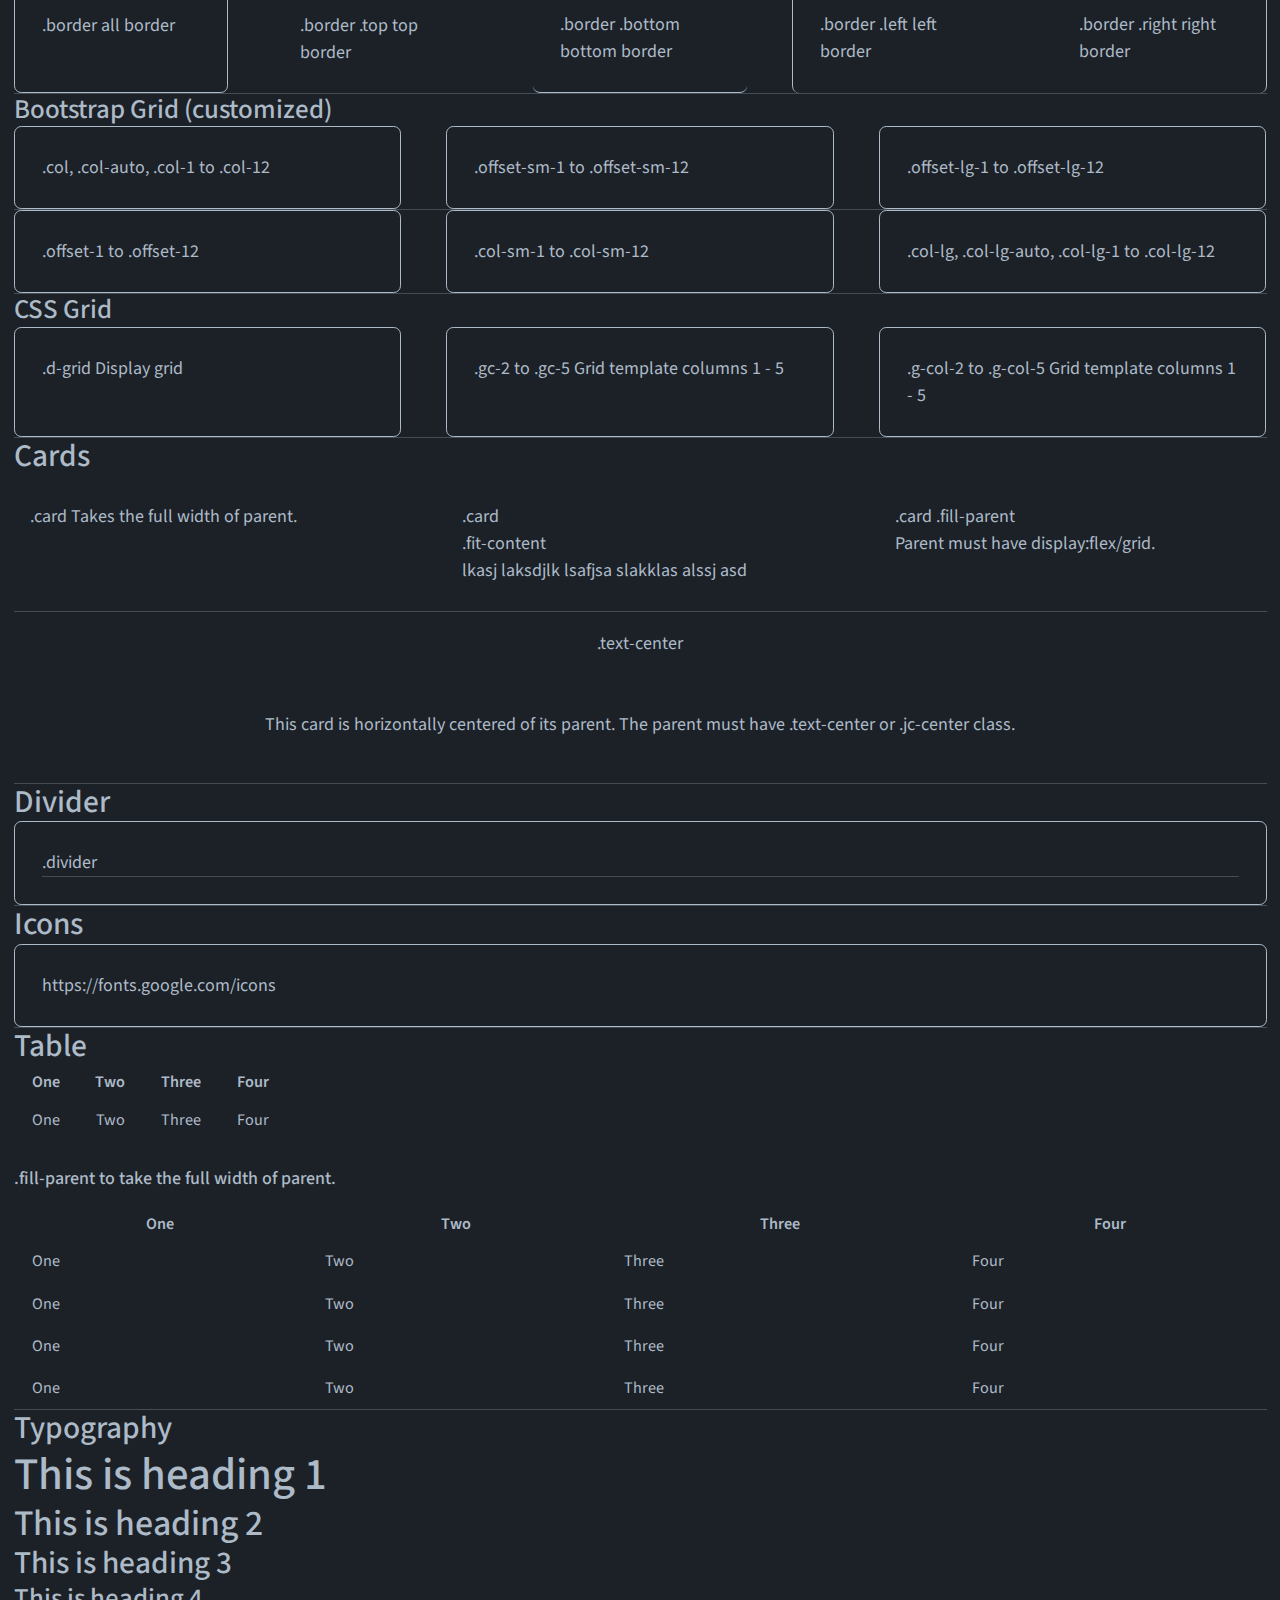
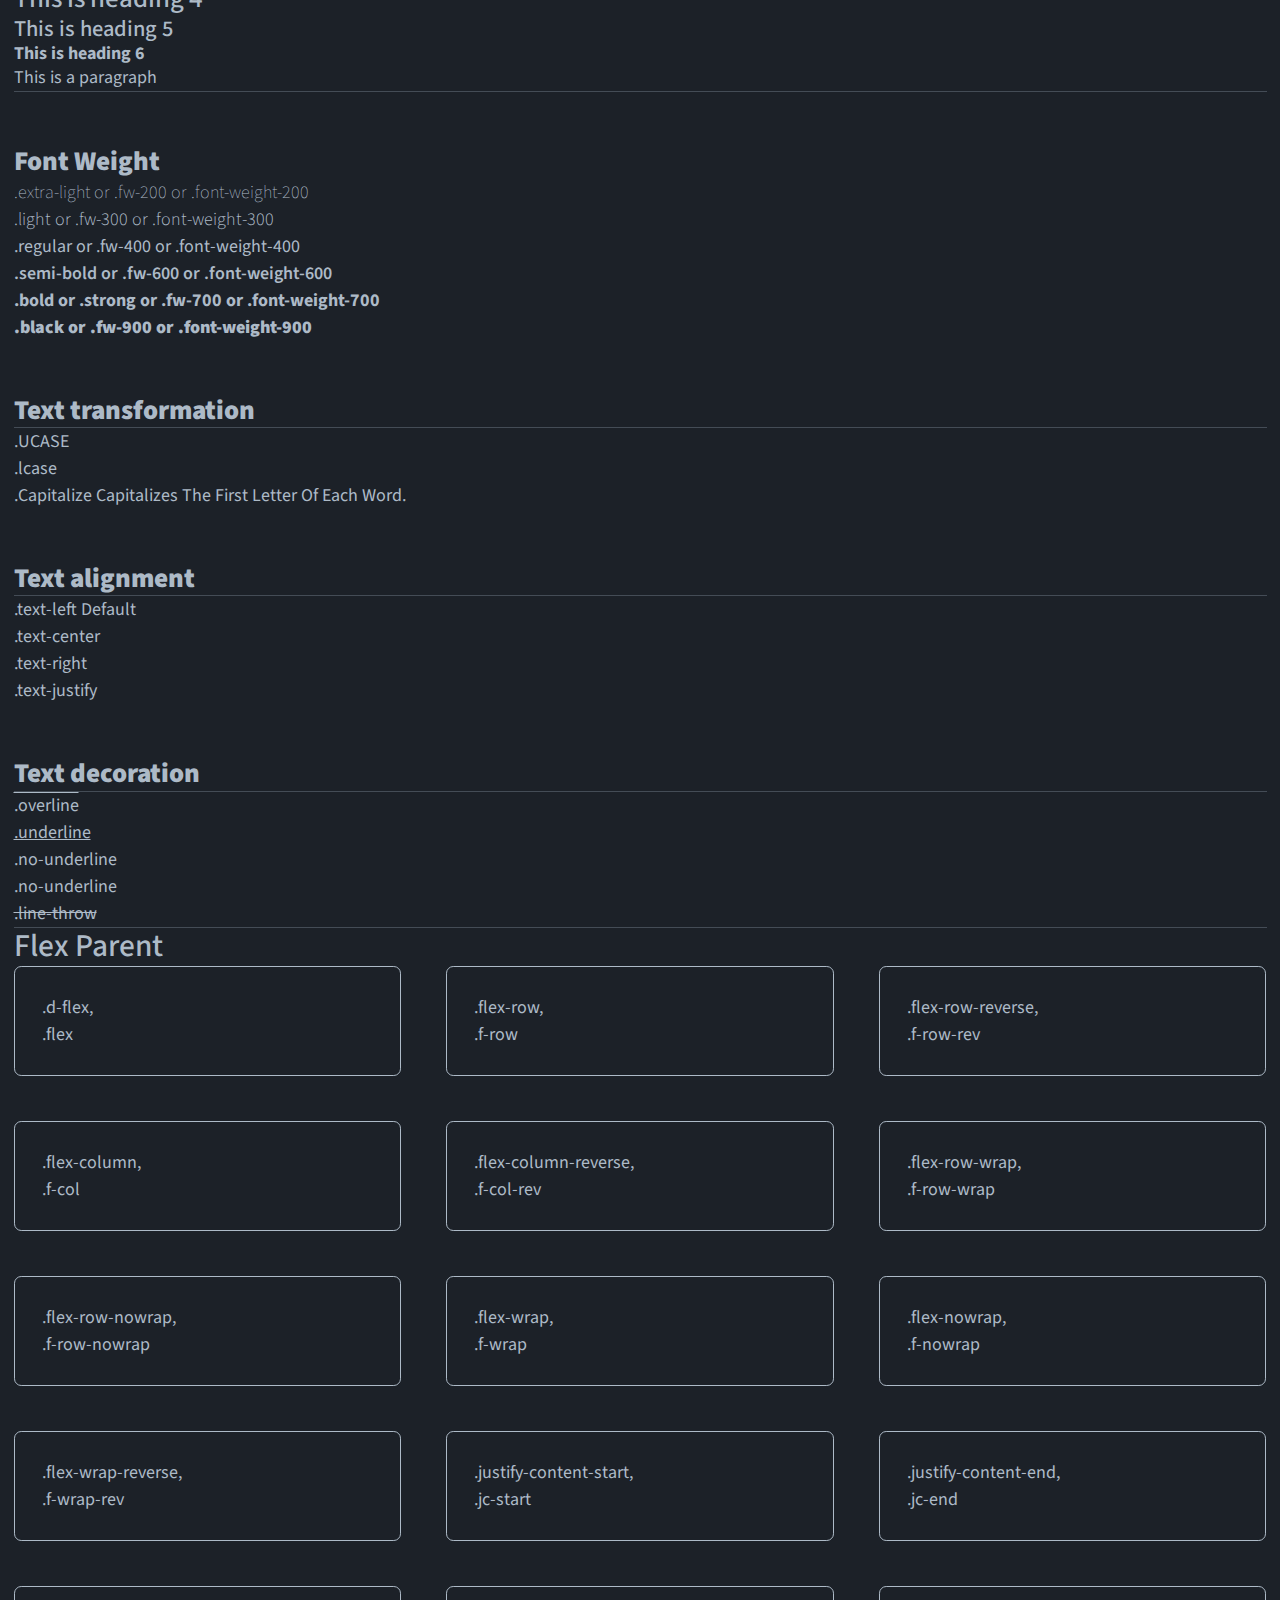
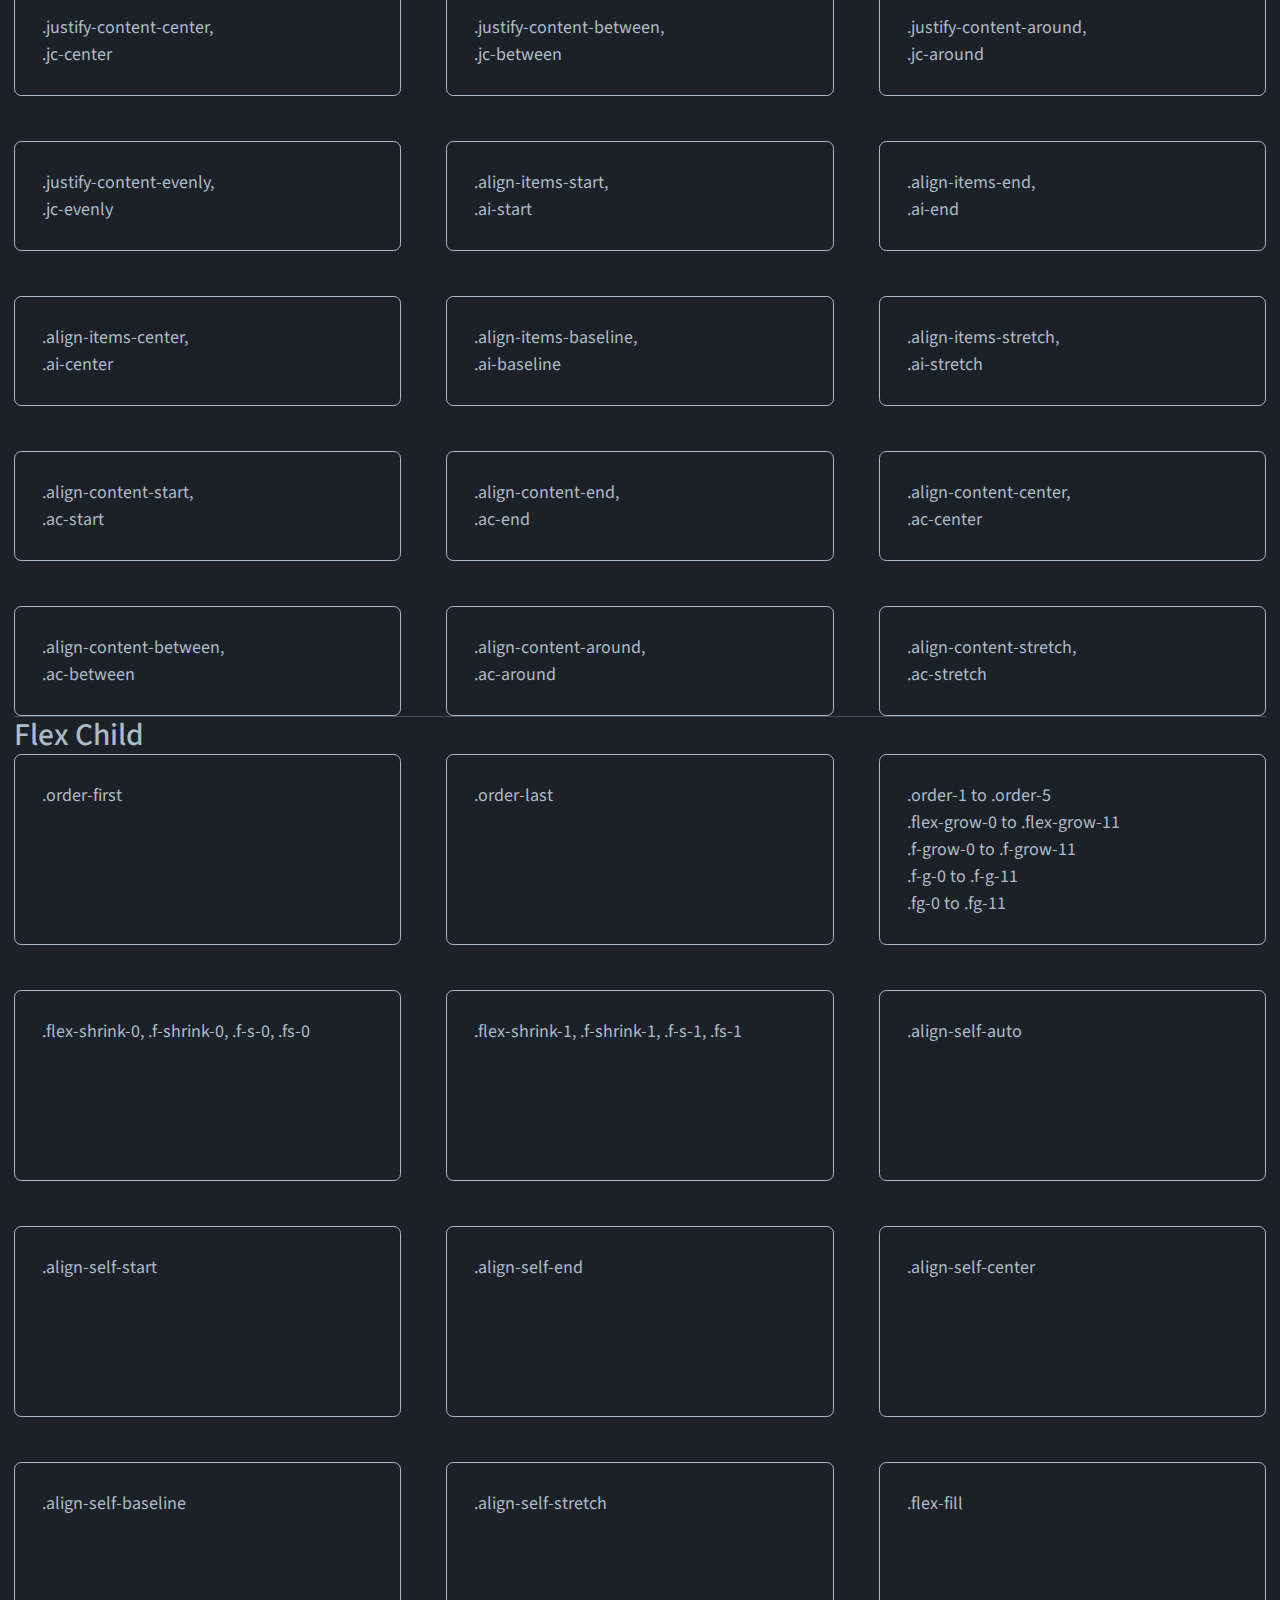
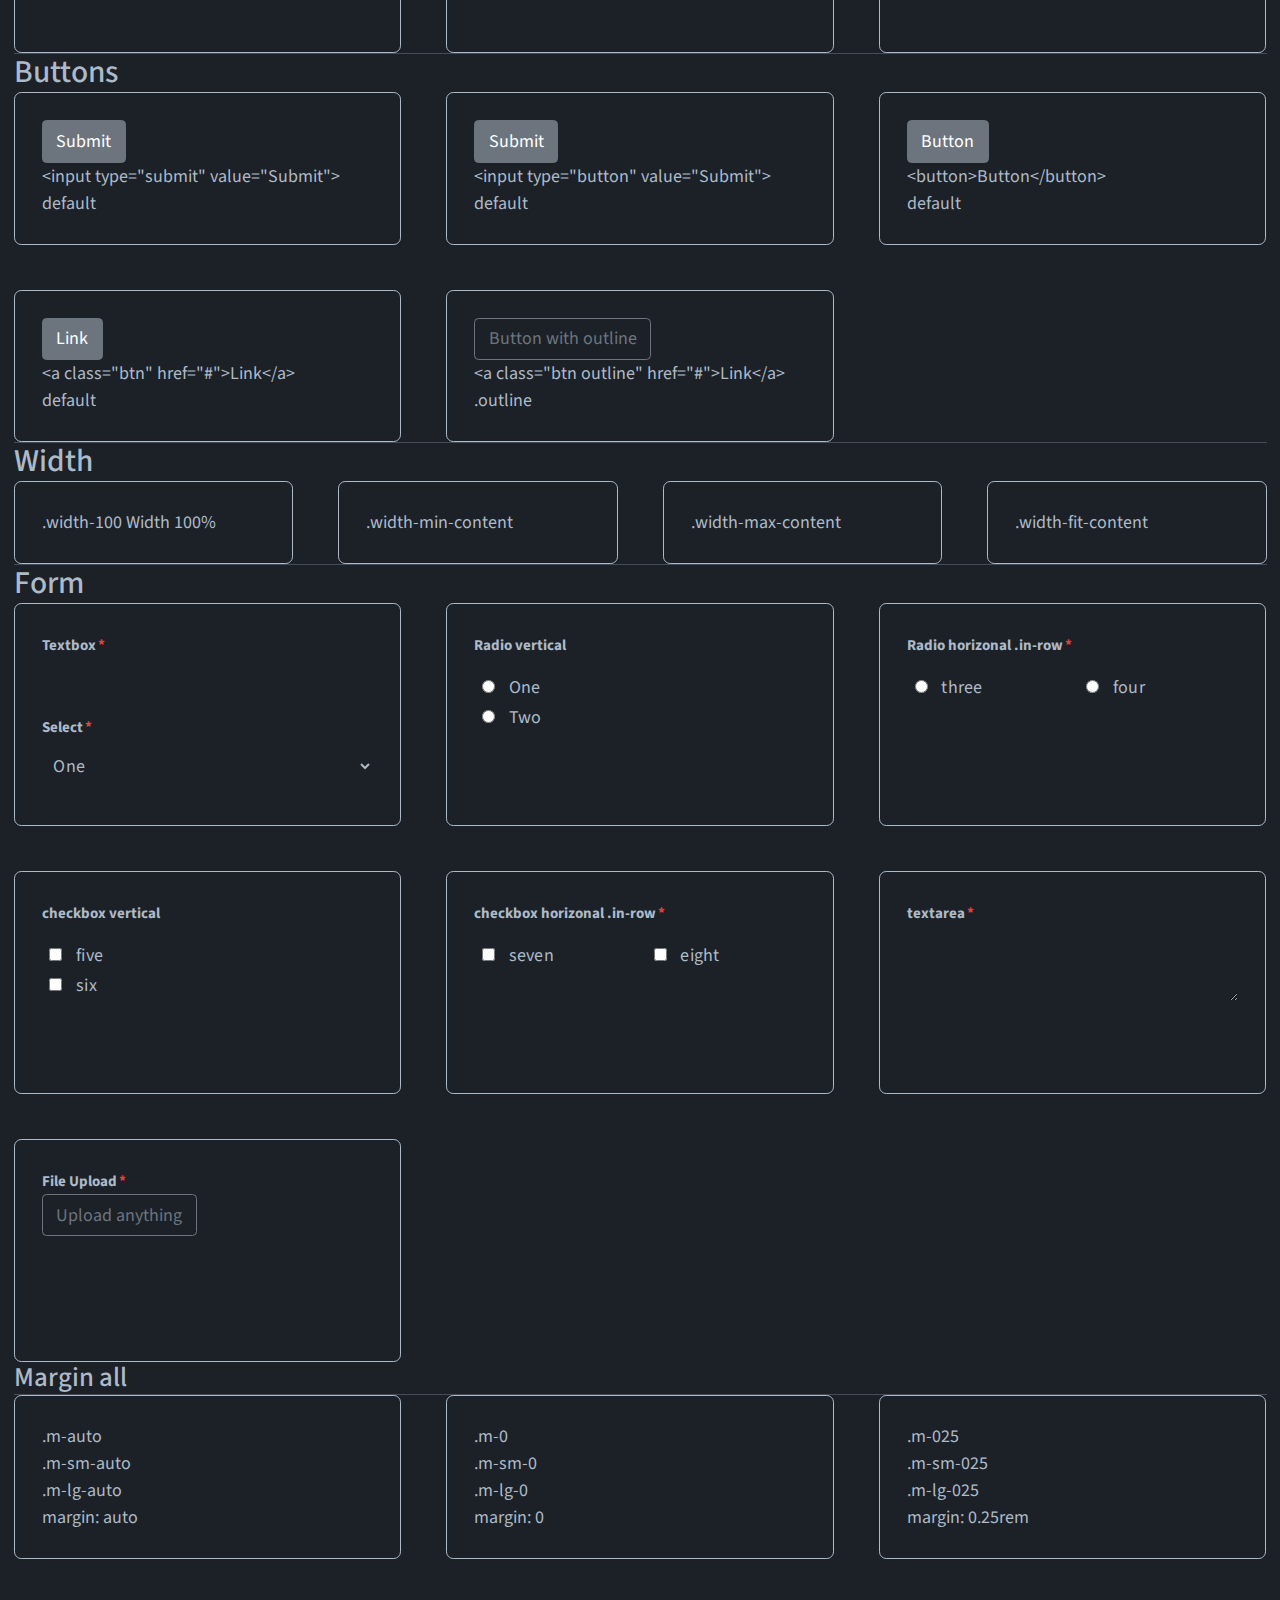
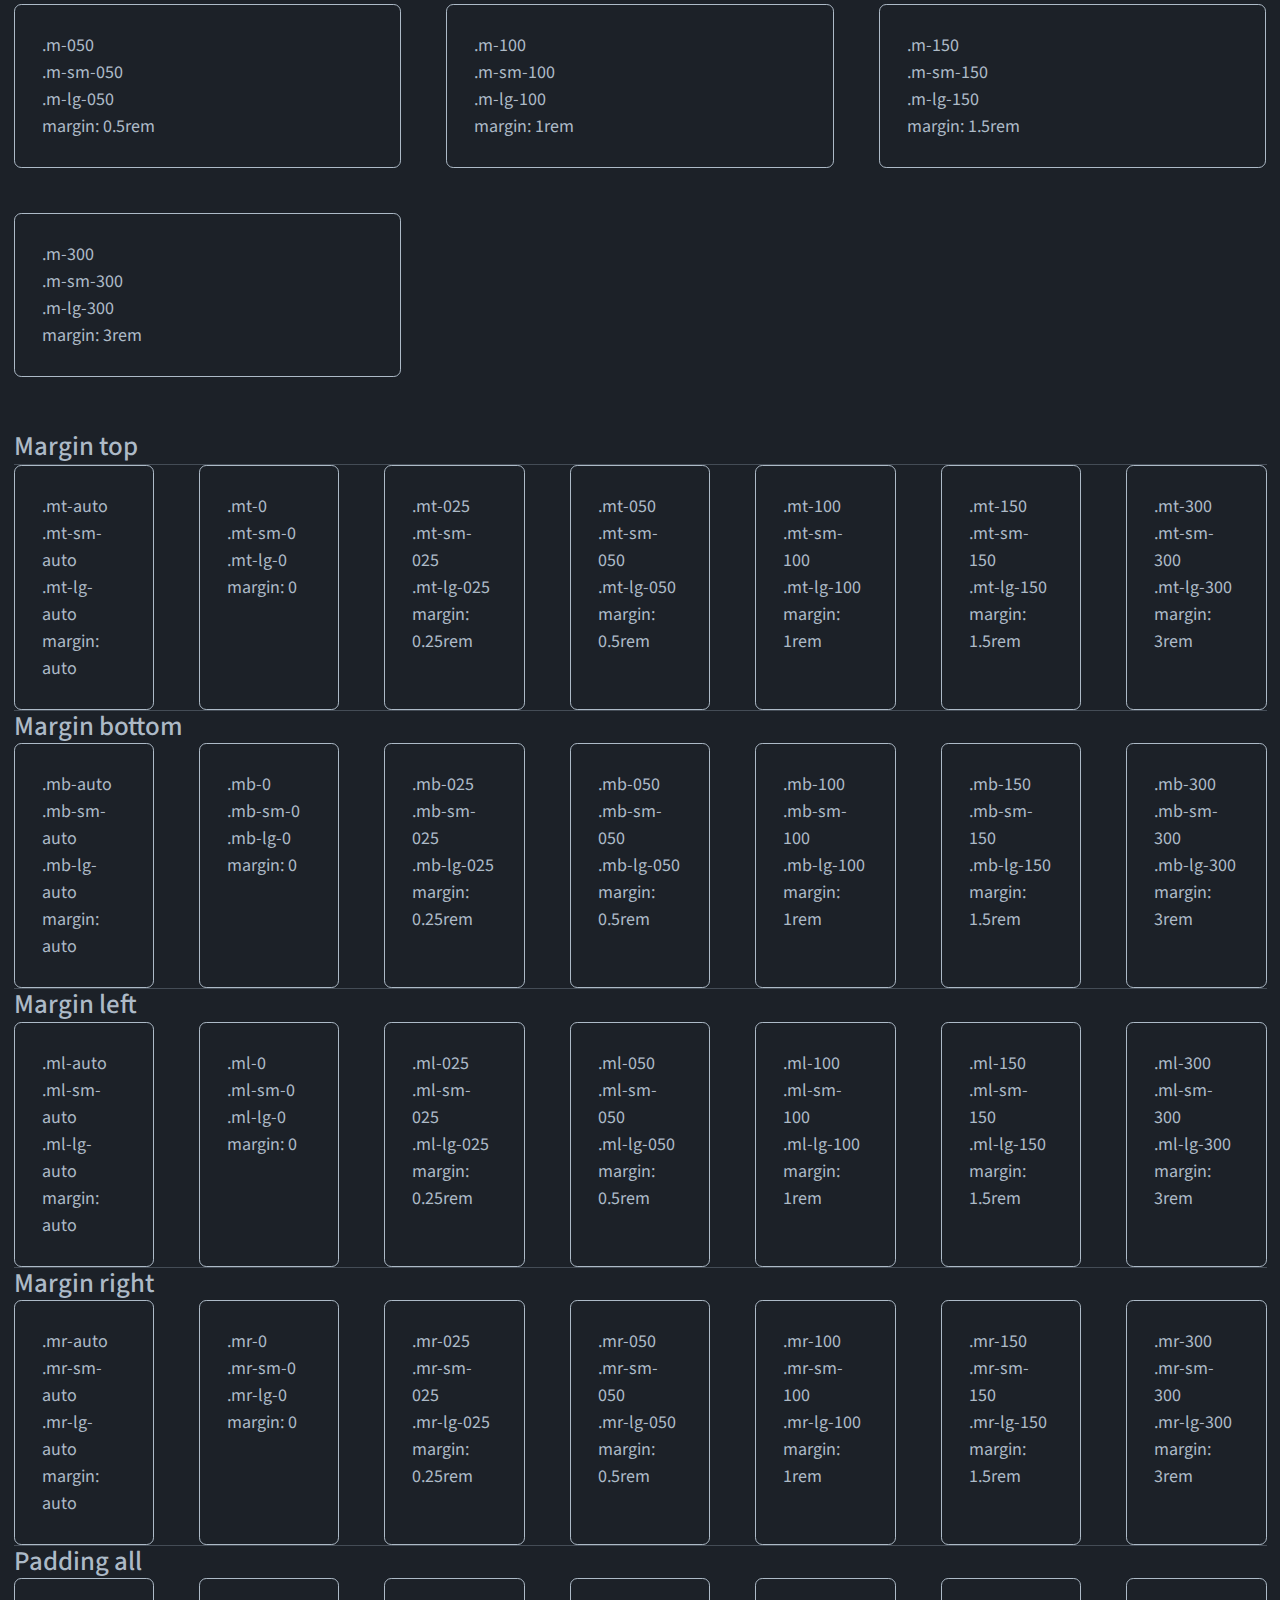
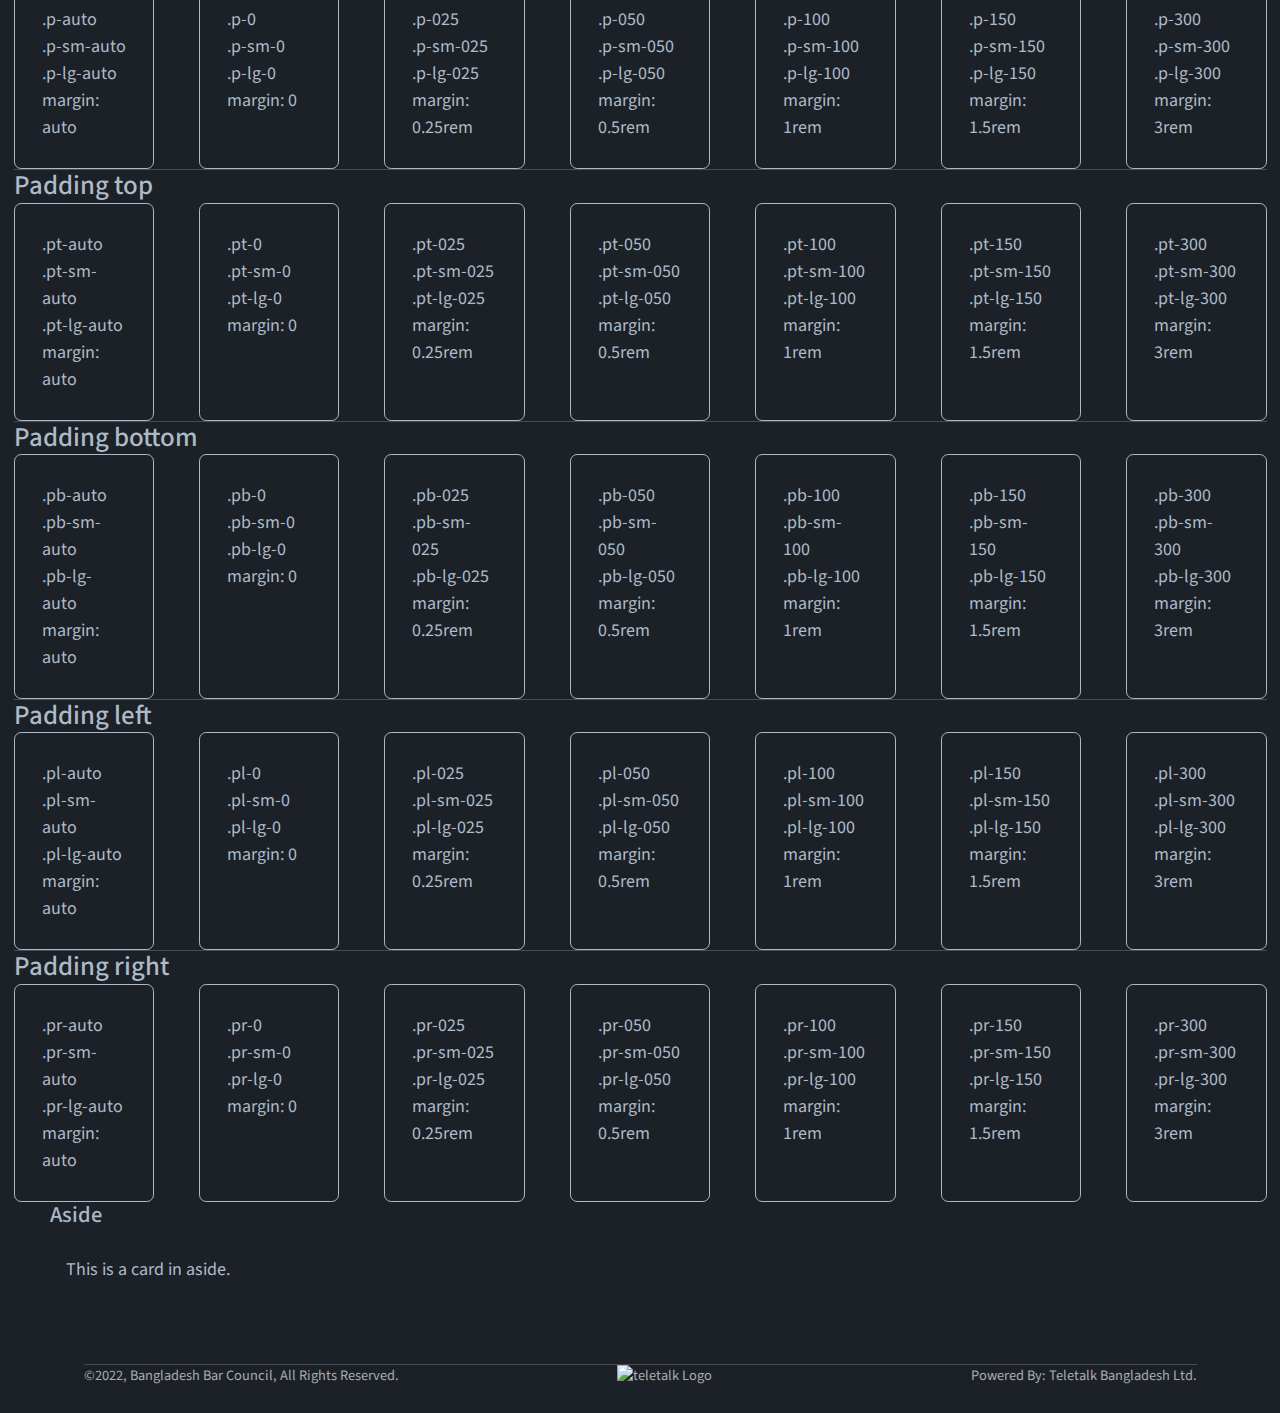
==== commit 2e527ea9: "css grid" ====
--- a/CSS Template Documentation.html
+++ b/CSS Template Documentation.html
@@ -129,7 +129,19 @@
                     </nav>
 
                     <div class="content">
-                       
+                        <style>
+                            .test{
+                                border:1px solid red;
+                            }
+                        </style>
+
+                        <div class="grid-12">
+                            <div class="fr12-lg fr12-sm">1</div>
+                            <div class="fr12-lg">4</div>
+                            <div class="">3</div>
+                            <div>4 <br> 4 <br> 5</div>
+                        </div>
+
                         <h3>Colors</h3>
                             <h4>Text in brand color</h4>
                             <p class="fg-brand">.fg-brand</p>
--- a/theme-dark.css
+++ b/theme-dark.css
@@ -2,6 +2,7 @@
 @import url('https://fonts.googleapis.com/icon?family=Material+Icons');
 
 :root {
+    
     --brand-color: green;
     --accent-color: #316dca;
     --form-accent-color: rgb(12, 216, 12);
@@ -18,8 +19,11 @@
     --muted-border-color: #444c56;
 
     --default-font-family: 'Source Sans Pro', sans-serif;
-    --root-font-size: 16px;   /* Used for <html></html> element */
-    --default-font-size: 1rem;  /* Used for <body></body> element */
+    --root-font-size: 100%;   /* Used for <html></html> element */
+    /* 
+        font-size: 62.5%; // (62.5/100) * 16px = 10px 
+     */
+    
     --default-font-weight: 400;
     --line-height-lg: 1.5;
     --line-height-sm: 1.15;
--- a/main.min.css
+++ b/main.min.css
@@ -1 +1 @@
-*{font-family:var(--default-font-family);-webkit-box-sizing:border-box;-moz-box-sizing:border-box;box-sizing:border-box;margin:0;padding:0}html{accent-color:var(--accent-color);font-size:100%}html,body{width:100%;min-height:100%;background-color:var(--dafault-background-color, #FFFFFF)}body{font-size:var(--default-font-size);font-weight:var(--default-font-weight);text-align:left;line-height:var(--line-height-sm);color:var(--default-foreground-color)}@media only screen and (min-width: 992px){body{line-height:var(--line-height-lg)}}.master-wrapper{display:flex;min-height:100vh;flex-direction:column;-webkit-print-color-adjust:exact !important}.main,main{flex:1}.container,.container-fluid{width:100%;padding-right:var(--bs-gutter-x, 0.75rem);padding-left:var(--bs-gutter-x, 0.75rem);margin-right:auto;margin-left:auto}@media(min-width: 576px){.container{max-width:540px}}@media(min-width: 768px){.container{max-width:720px}}@media(min-width: 992px){.container{max-width:960px}}@media(min-width: 1200px){.container{max-width:1140px}}@media(min-width: 1400px){.container{max-width:1320px}}.left-nav{width:16rem;margin-right:2rem}.content{flex:1}aside{width:16rem;margin-left:2rem}.logout-button-container{text-align:right}.logout-button-container a{height:20px;color:#3d4e5e;text-decoration:none;display:inline-flex}.logout-button-container a img{margin-right:5px}.logout-button-container>:hover{text-decoration:underline}.row{--bs-gutter-x: 1.5rem;--bs-gutter-y: 0;display:flex;flex-wrap:wrap;margin-top:calc(-1*var(--bs-gutter-y));margin-right:calc(-0.5*var(--bs-gutter-x));margin-left:calc(-0.5*var(--bs-gutter-x))}.row>*{box-sizing:border-box;flex-shrink:0;max-width:100%;padding-right:calc(var(--bs-gutter-x)*.5);padding-left:calc(var(--bs-gutter-x)*.5);margin-top:var(--bs-gutter-y)}.col{flex:1 0 0%}.row-cols-auto>*{flex:0 0 auto;width:auto}.row-cols-1>*{flex:0 0 auto;width:100%}.row-cols-2>*{flex:0 0 auto;width:50%}.row-cols-3>*{flex:0 0 auto;width:33.3333333333%}.row-cols-4>*{flex:0 0 auto;width:25%}.row-cols-5>*{flex:0 0 auto;width:20%}.row-cols-6>*{flex:0 0 auto;width:16.6666666667%}.col-auto{flex:0 0 auto;width:auto}.col-1{flex:0 0 auto;width:8.33333333%}.col-2{flex:0 0 auto;width:16.66666667%}.col-3{flex:0 0 auto;width:25%}.col-4{flex:0 0 auto;width:33.33333333%}.col-5{flex:0 0 auto;width:41.66666667%}.col-6{flex:0 0 auto;width:50%}.col-7{flex:0 0 auto;width:58.33333333%}.col-8{flex:0 0 auto;width:66.66666667%}.col-9{flex:0 0 auto;width:75%}.col-10{flex:0 0 auto;width:83.33333333%}.col-11{flex:0 0 auto;width:91.66666667%}.col-12{flex:0 0 auto;width:100%}.offset-1{margin-left:8.33333333%}.offset-2{margin-left:16.66666667%}.offset-3{margin-left:25%}.offset-4{margin-left:33.33333333%}.offset-5{margin-left:41.66666667%}.offset-6{margin-left:50%}.offset-7{margin-left:58.33333333%}.offset-8{margin-left:66.66666667%}.offset-9{margin-left:75%}.offset-10{margin-left:83.33333333%}.offset-11{margin-left:91.66666667%}.g-0,.gx-0{--bs-gutter-x: 0}.g-0,.gy-0{--bs-gutter-y: 0}.g-1,.gx-1{--bs-gutter-x: 0.25rem}.g-1,.gy-1{--bs-gutter-y: 0.25rem}.g-2,.gx-2{--bs-gutter-x: 0.5rem}.g-2,.gy-2{--bs-gutter-y: 0.5rem}.g-3,.gx-3{--bs-gutter-x: 1rem}.g-3,.gy-3{--bs-gutter-y: 1rem}.g-4,.gx-4{--bs-gutter-x: 1.5rem}.g-4,.gy-4{--bs-gutter-y: 1.5rem}.g-5,.gx-5{--bs-gutter-x: 3rem}.g-5,.gy-5{--bs-gutter-y: 3rem}@media screen and (max-width: 991px){.col-sm{flex:1 0 0%}.row-cols-sm-auto>*{flex:0 0 auto;width:auto}.row-cols-sm-1>*{flex:0 0 auto;width:100%}.row-cols-sm-2>*{flex:0 0 auto;width:50%}.row-cols-sm-3>*{flex:0 0 auto;width:33.3333333333%}.row-cols-sm-4>*{flex:0 0 auto;width:25%}.row-cols-sm-5>*{flex:0 0 auto;width:20%}.row-cols-sm-6>*{flex:0 0 auto;width:16.6666666667%}.col-sm-auto{flex:0 0 auto;width:auto}.col-sm-1{flex:0 0 auto;width:8.33333333%}.col-sm-2{flex:0 0 auto;width:16.66666667%}.col-sm-3{flex:0 0 auto;width:25%}.col-sm-4{flex:0 0 auto;width:33.33333333%}.col-sm-5{flex:0 0 auto;width:41.66666667%}.col-sm-6{flex:0 0 auto;width:50%}.col-sm-7{flex:0 0 auto;width:58.33333333%}.col-sm-8{flex:0 0 auto;width:66.66666667%}.col-sm-9{flex:0 0 auto;width:75%}.col-sm-10{flex:0 0 auto;width:83.33333333%}.col-sm-11{flex:0 0 auto;width:91.66666667%}.col-sm-12{flex:0 0 auto;width:100%}.offset-sm-0{margin-left:0}.offset-sm-1{margin-left:8.33333333%}.offset-sm-2{margin-left:16.66666667%}.offset-sm-3{margin-left:25%}.offset-sm-4{margin-left:33.33333333%}.offset-sm-5{margin-left:41.66666667%}.offset-sm-6{margin-left:50%}.offset-sm-7{margin-left:58.33333333%}.offset-sm-8{margin-left:66.66666667%}.offset-sm-9{margin-left:75%}.offset-sm-10{margin-left:83.33333333%}.offset-sm-11{margin-left:91.66666667%}.g-sm-0,.gx-sm-0{--bs-gutter-x: 0}.g-sm-0,.gy-sm-0{--bs-gutter-y: 0}.g-sm-1,.gx-sm-1{--bs-gutter-x: 0.25rem}.g-sm-1,.gy-sm-1{--bs-gutter-y: 0.25rem}.g-sm-2,.gx-sm-2{--bs-gutter-x: 0.5rem}.g-sm-2,.gy-sm-2{--bs-gutter-y: 0.5rem}.g-sm-3,.gx-sm-3{--bs-gutter-x: 1rem}.g-sm-3,.gy-sm-3{--bs-gutter-y: 1rem}.g-sm-4,.gx-sm-4{--bs-gutter-x: 1.5rem}.g-sm-4,.gy-sm-4{--bs-gutter-y: 1.5rem}.g-sm-5,.gx-sm-5{--bs-gutter-x: 3rem}.g-sm-5,.gy-sm-5{--bs-gutter-y: 3rem}}@media only screen and (min-width: 992px){.col-lg{flex:1 0 0%}.row-cols-lg-auto>*{flex:0 0 auto;width:auto}.row-cols-lg-1>*{flex:0 0 auto;width:100%}.row-cols-lg-2>*{flex:0 0 auto;width:50%}.row-cols-lg-3>*{flex:0 0 auto;width:33.3333333333%}.row-cols-lg-4>*{flex:0 0 auto;width:25%}.row-cols-lg-5>*{flex:0 0 auto;width:20%}.row-cols-lg-6>*{flex:0 0 auto;width:16.6666666667%}.col-lg-auto{flex:0 0 auto;width:auto}.col-lg-1{flex:0 0 auto;width:8.33333333%}.col-lg-2{flex:0 0 auto;width:16.66666667%}.col-lg-3{flex:0 0 auto;width:25%}.col-lg-4{flex:0 0 auto;width:33.33333333%}.col-lg-5{flex:0 0 auto;width:41.66666667%}.col-lg-6{flex:0 0 auto;width:50%}.col-lg-7{flex:0 0 auto;width:58.33333333%}.col-lg-8{flex:0 0 auto;width:66.66666667%}.col-lg-9{flex:0 0 auto;width:75%}.col-lg-10{flex:0 0 auto;width:83.33333333%}.col-lg-11{flex:0 0 auto;width:91.66666667%}.col-lg-12{flex:0 0 auto;width:100%}.offset-lg-0{margin-left:0}.offset-lg-1{margin-left:8.33333333%}.offset-lg-2{margin-left:16.66666667%}.offset-lg-3{margin-left:25%}.offset-lg-4{margin-left:33.33333333%}.offset-lg-5{margin-left:41.66666667%}.offset-lg-6{margin-left:50%}.offset-lg-7{margin-left:58.33333333%}.offset-lg-8{margin-left:66.66666667%}.offset-lg-9{margin-left:75%}.offset-lg-10{margin-left:83.33333333%}.offset-lg-11{margin-left:91.66666667%}.g-lg-0,.gx-lg-0{--bs-gutter-x: 0}.g-lg-0,.gy-lg-0{--bs-gutter-y: 0}.g-lg-1,.gx-lg-1{--bs-gutter-x: 0.25rem}.g-lg-1,.gy-lg-1{--bs-gutter-y: 0.25rem}.g-lg-2,.gx-lg-2{--bs-gutter-x: 0.5rem}.g-lg-2,.gy-lg-2{--bs-gutter-y: 0.5rem}.g-lg-3,.gx-lg-3{--bs-gutter-x: 1rem}.g-lg-3,.gy-lg-3{--bs-gutter-y: 1rem}.g-lg-4,.gx-lg-4{--bs-gutter-x: 1.5rem}.g-lg-4,.gy-lg-4{--bs-gutter-y: 1.5rem}.g-lg-5,.gx-lg-5{--bs-gutter-x: 3rem}.g-lg-5,.gy-lg-5{--bs-gutter-y: 3rem}}@media print{.d-print-inline{display:inline !important}.d-print-inline-block{display:inline-block !important}.d-print-block{display:block !important}.d-print-grid{display:grid !important}.d-print-table{display:table !important}.d-print-table-row{display:table-row !important}.d-print-table-cell{display:table-cell !important}.d-print-flex{display:flex !important}.d-print-inline-flex{display:inline-flex !important}.d-print-none{display:none !important}}.d-grid{display:grid;gap:1rem}.d-grid.gc-2,.d-grid.g-col-2{grid-template-columns:1fr 1fr;grid-template-rows:auto}.d-grid.gc-3,.d-grid.g-col-3{grid-template-columns:1fr 1fr 1fr;grid-template-rows:auto}.d-grid.gc-3 .g-span-2,.d-grid.g-col-3 .g-span-2{grid-column:2/3}.d-grid.gc-3 .g-span-3,.d-grid.g-col-3 .g-span-3{grid-column:3/3}.d-grid.gc-4,.d-grid.g-col-4{grid-template-columns:1fr 1fr 1fr 1fr;grid-template-rows:auto}.d-grid.gc-5,.d-grid.g-col-5{grid-template-columns:1fr 1fr 1fr 1fr 1fr;grid-template-rows:auto}.m-auto{margin:auto !important}.m-0{margin:0 !important}.m-025{margin:.25rem !important}.m-050{margin:.5rem !important}.m-100{margin:1rem !important}.m-150{margin:1.5rem !important}.m-300{margin:3rem !important}@media screen and (max-width: 991px){.m-sm-auto{margin:auto !important}.m-sm-0{margin:0 !important}.m-sm-025{margin:.25rem !important}.m-sm-050{margin:.5rem !important}.m-sm-100{margin:1rem !important}.m-sm-150{margin:1.5rem !important}.m-sm-300{margin:3rem !important}}@media only screen and (min-width: 992px){.m-lg-auto{margin:auto !important}.m-lg-0{margin:0 !important}.m-lg-025{margin:.25rem !important}.m-lg-050{margin:.5rem !important}.m-lg-100{margin:1rem !important}.m-lg-150{margin:1.5rem !important}.m-lg-300{margin:3rem !important}}.mt-auto{margin-top:auto !important}.mt-0{margin-top:0 !important}.mt-025{margin-top:.25rem !important}.mt-050{margin-top:.5rem !important}.mt-100{margin-top:1rem !important}.mt-150{margin-top:1.5rem !important}.mt-300{margin-top:3rem !important}@media screen and (max-width: 991px){.mt-sm-auto{margin-top:auto !important}.mt-sm-0{margin-top:0 !important}.mt-sm-025{margin-top:.25rem !important}.mt-sm-050{margin-top:.5rem !important}.mt-sm-100{margin-top:1rem !important}.mt-sm-150{margin-top:1.5rem !important}.mt-sm-300{margin-top:3rem !important}}@media only screen and (min-width: 992px){.mt-lg-auto{margin-top:auto !important}.mt-lg-0{margin-top:0 !important}.mt-lg-025{margin-top:.25rem !important}.mt-lg-050{margin-top:.5rem !important}.mt-lg-100{margin-top:1rem !important}.mt-lg-150{margin-top:1.5rem !important}.mt-lg-300{margin-top:3rem !important}}.mb-auto{margin-bottom:auto !important}.mb-0{margin-bottom:0 !important}.mb-025{margin-bottom:.25rem !important}.mb-050{margin-bottom:.5rem !important}.mb-100{margin-bottom:1rem !important}.mb-150{margin-bottom:1.5rem !important}.mb-300{margin-bottom:3rem !important}@media screen and (max-width: 991px){.mb-sm-auto{margin-bottom:auto !important}.mb-sm-0{margin-bottom:0 !important}.mb-sm-025{margin-bottom:.25rem !important}.mb-sm-050{margin-bottom:.5rem !important}.mb-sm-100{margin-bottom:1rem !important}.mb-sm-150{margin-bottom:1.5rem !important}.mb-sm-300{margin-bottom:3rem !important}}@media only screen and (min-width: 992px){.mb-lg-auto{margin-bottom:auto !important}.mb-lg-0{margin-bottom:0 !important}.mb-lg-025{margin-bottom:.25rem !important}.mb-lg-050{margin-bottom:.5rem !important}.mb-lg-100{margin-bottom:1rem !important}.mb-lg-150{margin-bottom:1.5rem !important}.mb-lg-300{margin-bottom:3rem !important}}.ml-auto{margin-left:auto !important}.ml-0{margin-left:0 !important}.ml-025{margin-left:.25rem !important}.ml-050{margin-left:.5rem !important}.ml-100{margin-left:1rem !important}.ml-150{margin-left:1.5rem !important}.ml-300{margin-left:3rem !important}@media screen and (max-width: 991px){.ml-sm-auto{margin-left:auto !important}.ml-sm-0{margin-left:0 !important}.ml-sm-025{margin-left:.25rem !important}.ml-sm-050{margin-left:.5rem !important}.ml-sm-100{margin-left:1rem !important}.ml-sm-150{margin-left:1.5rem !important}.ml-sm-300{margin-left:3rem !important}}@media only screen and (min-width: 992px){.ml-lg-auto{margin-left:auto !important}.ml-lg-0{margin-left:0 !important}.ml-lg-025{margin-left:.25rem !important}.ml-lg-050{margin-left:.5rem !important}.ml-lg-100{margin-left:1rem !important}.ml-lg-150{margin-left:1.5rem !important}.ml-lg-300{margin-left:3rem !important}}.mr-auto{margin-right:auto !important}.mr-0{margin-right:0 !important}.mr-025{margin-right:.25rem !important}.mr-050{margin-right:.5rem !important}.mr-100{margin-right:1rem !important}.mr-150{margin-right:1.5rem !important}.mr-300{margin-right:3rem !important}@media screen and (max-width: 991px){.mr-sm-auto{margin-right:auto !important}.mr-sm-0{margin-right:0 !important}.mr-sm-025{margin-right:.25rem !important}.mr-sm-050{margin-right:.5rem !important}.mr-sm-100{margin-right:1rem !important}.mr-sm-150{margin-right:1.5rem !important}.mr-sm-300{margin-right:3rem !important}}@media only screen and (min-width: 992px){.mr-lg-auto{margin-right:auto !important}.mr-lg-0{margin-right:0 !important}.mr-lg-025{margin-right:.25rem !important}.mr-lg-050{margin-right:.5rem !important}.mr-lg-100{margin-right:1rem !important}.mr-lg-150{margin-right:1.5rem !important}.mr-lg-300{margin-right:3rem !important}}.p-auto{padding:auto !important}.p-0{padding:0 !important}.p-025{padding:.25rem !important}.p-050{padding:.5rem !important}.p-100{padding:1rem !important}.p-150{padding:1.5rem !important}.p-300{padding:3rem !important}@media screen and (max-width: 991px){.p-sm-auto{padding:auto !important}.p-sm-0{padding:0 !important}.p-sm-025{padding:.25rem !important}.p-sm-050{padding:.5rem !important}.p-sm-100{padding:1rem !important}.p-sm-150{padding:1.5rem !important}.p-sm-300{padding:3rem !important}}@media only screen and (min-width: 992px){.p-lg-auto{padding:auto !important}.p-lg-0{padding:0 !important}.p-lg-025{padding:.25rem !important}.p-lg-050{padding:.5rem !important}.p-lg-100{padding:1rem !important}.p-lg-150{padding:1.5rem !important}.p-lg-300{padding:3rem !important}}.pt-auto{padding-top:auto !important}.pt-0{padding-top:0 !important}.pt-025{padding-top:.25rem !important}.pt-050{padding-top:.5rem !important}.pt-100{padding-top:1rem !important}.pt-150{padding-top:1.5rem !important}.pt-300{padding-top:3rem !important}@media screen and (max-width: 991px){.pt-sm-auto{padding-top:auto !important}.pt-sm-0{padding-top:0 !important}.pt-sm-025{padding-top:.25rem !important}.pt-sm-050{padding-top:.5rem !important}.pt-sm-100{padding-top:1rem !important}.pt-sm-150{padding-top:1.5rem !important}.pt-sm-300{padding-top:3rem !important}}@media only screen and (min-width: 992px){.pt-lg-auto{padding-top:auto !important}.pt-lg-0{padding-top:0 !important}.pt-lg-025{padding-top:.25rem !important}.pt-lg-050{padding-top:.5rem !important}.pt-lg-100{padding-top:1rem !important}.pt-lg-150{padding-top:1.5rem !important}.pt-lg-300{padding-top:3rem !important}}.pb-auto{padding-bottom:auto !important}.pb-0{padding-bottom:0 !important}.pb-025{padding-bottom:.25rem !important}.pb-050{padding-bottom:.5rem !important}.pb-100{padding-bottom:1rem !important}.pb-150{padding-bottom:1.5rem !important}.pb-300{padding-bottom:3rem !important}@media screen and (max-width: 991px){.pb-sm-auto{padding-bottom:auto !important}.pb-sm-0{padding-bottom:0 !important}.pb-sm-025{padding-bottom:.25rem !important}.pb-sm-050{padding-bottom:.5rem !important}.pb-sm-100{padding-bottom:1rem !important}.pb-sm-150{padding-bottom:1.5rem !important}.pb-sm-300{padding-bottom:3rem !important}}@media only screen and (min-width: 992px){.pb-lg-auto{padding-bottom:auto !important}.pb-lg-0{padding-bottom:0 !important}.pb-lg-025{padding-bottom:.25rem !important}.pb-lg-050{padding-bottom:.5rem !important}.pb-lg-100{padding-bottom:1rem !important}.pb-lg-150{padding-bottom:1.5rem !important}.pb-lg-300{padding-bottom:3rem !important}}.pl-auto{padding-left:auto !important}.pl-0{padding-left:0 !important}.pl-025{padding-left:.25rem !important}.pl-050{padding-left:.5rem !important}.pl-100{padding-left:1rem !important}.pl-150{padding-left:1.5rem !important}.pl-300{padding-left:3rem !important}@media screen and (max-width: 991px){.pl-sm-auto{padding-left:auto !important}.pl-sm-0{padding-left:0 !important}.pl-sm-025{padding-left:.25rem !important}.pl-sm-050{padding-left:.5rem !important}.pl-sm-100{padding-left:1rem !important}.pl-sm-150{padding-left:1.5rem !important}.pl-sm-300{padding-left:3rem !important}}@media only screen and (min-width: 992px){.pl-lg-auto{padding-left:auto !important}.pl-lg-0{padding-left:0 !important}.pl-lg-025{padding-left:.25rem !important}.pl-lg-050{padding-left:.5rem !important}.pl-lg-100{padding-left:1rem !important}.pl-lg-150{padding-left:1.5rem !important}.pl-lg-300{padding-left:3rem !important}}.pr-auto{padding-right:auto !important}.pr-0{padding-right:0 !important}.pr-025{padding-right:.25rem !important}.pr-050{padding-right:.5rem !important}.pr-100{padding-right:1rem !important}.pr-150{padding-right:1.5rem !important}.pr-300{padding-right:3rem !important}@media screen and (max-width: 991px){.pr-sm-auto{padding-right:auto !important}.pr-sm-0{padding-right:0 !important}.pr-sm-025{padding-right:.25rem !important}.pr-sm-050{padding-right:.5rem !important}.pr-sm-100{padding-right:1rem !important}.pr-sm-150{padding-right:1.5rem !important}.pr-sm-300{padding-right:3rem !important}}@media only screen and (min-width: 992px){.pr-lg-auto{padding-right:auto !important}.pr-lg-0{padding-right:0 !important}.pr-lg-025{padding-right:.25rem !important}.pr-lg-050{padding-right:.5rem !important}.pr-lg-100{padding-right:1rem !important}.pr-lg-150{padding-right:1.5rem !important}.pr-lg-300{padding-right:3rem !important}}.h1,.h2,.h3,.h4,.h5,.h6,h1,h2,h3,h4,h5,h6{font-family:inherit;font-weight:500;line-height:1.2}.h1,h1{font-size:2.5rem}.h2,h2{font-size:2rem}.h3,h3{font-size:1.75rem}.h4,h4{font-size:1.5rem}.h5,h5{font-size:1.25rem}.h6,h6{font-size:1rem}p,.p{font-size:1rem}.ucase{text-transform:uppercase}.lcase{text-transform:lowercase}.capitalize{text-transform:capitalize}.text-left{text-align:left}.text-center{text-align:center}.text-right{text-align:right}.text-justify{text-align:justify}.line-throw{text-decoration:line-through}.underline{text-decoration:underline}.overline{text-decoration:overline}.no-underline{text-decoration:none}.italic{font-style:italic}.extra-light,.fw-200,.font-weight-200{font-weight:200}.light,.fw-300,.font-weight-300{font-weight:300}.regular,.fw-400,.font-weight-400{font-weight:400}.semi-bold,.fw-600,.font-weight-600{font-weight:600}.bold,.strong,.fw-700,.font-weight-700{font-weight:700}.black,.fw-900,.font-weight-900{font-weight:900}header .brand-container{padding-top:.9rem;padding-bottom:.9rem}header .brand-container .brand{display:flex;height:2.2rem}@media only screen and (min-width: 992px){header .brand-container .brand{height:2.67892rem}}header .brand-container .brand .logo{height:83%;width:auto}@media only screen and (min-width: 992px){header .brand-container .brand .logo{height:94%}}header .brand-container .brand .govt-name{font-size:.7rem;line-height:1;color:var(--color-fg-muted)}@media only screen and (min-width: 992px){header .brand-container .brand .govt-name{font-size:.7rem}}header .brand-container .brand .org{font-weight:900;font-size:1.2rem;line-height:1}@media only screen and (min-width: 992px){header .brand-container .brand .org{font-weight:900;font-size:1.9rem;line-height:1}}@media only screen and (min-width: 992px){header .brand-container .brand .ham-menu-container{display:none}}header .brand-container .brand .ham-menu-container .hamb{border:1px solid #fff;display:block;padding-left:.29rem;padding-right:.29rem;font-size:1.5rem;line-height:1.1;cursor:pointer}header .main-top-nav-container{background-color:var(--color-canvas-subtle)}header .main-top-nav-container .main-top-nav{display:none}@media only screen and (min-width: 992px){header .main-top-nav-container .main-top-nav{display:flex !important;flex-direction:row}}header .main-top-nav-container .main-top-nav>a{color:var(--default-hyperlink-color);font-size:.945rem;display:flex;text-decoration:none;margin-bottom:.4345rem;padding-bottom:.4345rem;border-bottom:1px solid var(--default-border-color)}header .main-top-nav-container .main-top-nav>a:last-child{border-bottom:0;padding-bottom:20px}@media only screen and (min-width: 992px){header .main-top-nav-container .main-top-nav>a{border-bottom:1px solid transparent;margin-bottom:0;padding-bottom:0;margin-right:1.5rem;font-size:.8945rem;display:inline-flex;align-items:center}header .main-top-nav-container .main-top-nav>a:last-child{border-bottom:0;padding-bottom:0;border-bottom:1px solid transparent}}header .main-top-nav-container .main-top-nav>a:hover{color:var(--default-foreground-color)}footer .footer-container{padding-top:1.5rem;padding-bottom:1.5rem;margin-top:1.5rem}footer .footer-container .footer-content-wrapper{font-size:.8rem;color:#ababab;display:flex;flex-direction:column;align-items:center}@media only screen and (min-width: 992px){footer .footer-container .footer-content-wrapper{flex-direction:row;justify-content:space-between}}footer .footer-container .footer-content-wrapper .copyright{text-align:center;margin-bottom:10px;display:flex;align-items:center;justify-content:center}@media screen and (min-width: 992px){footer .footer-container .footer-content-wrapper .copyright{margin-bottom:0}}footer .footer-container .footer-content-wrapper .footer-logo{width:6.5rem}@media only screen and (min-width: 992px){footer .footer-container .footer-content-wrapper .footer-logo{width:7.5rem}}footer .footer-container .footer-content-wrapper .powered-by{display:flex;align-items:center;justify-content:center}footer .footer-container .footer-content-wrapper .powered-by .logo{height:30px}.left-nav ul{list-style:none;list-style-position:inside;padding-left:0}.left-nav ul>li{margin:-1px;line-height:2.5;border-bottom:1px solid var(--color-border-default)}.left-nav ul>li{-webkit-transition:all .7s ease;-moz-transition:all .7s ease;-o-transition:all .7s ease;transition:all .7s ease}.left-nav li>ul{margin-left:0;padding-left:1.5rem;display:none}.left-nav li>a{color:var(--color-fg-default);text-decoration:none;display:flex;align-items:center;cursor:pointer}.left-nav li>a:hover{color:var(--color-accent-fg)}form{accent-color:var(--form-accent-color)}form article,form .field{display:block;margin-bottom:10px}form .serial-no{display:inline-flex;border-radius:4px;padding-left:5px;padding-right:5px;margin-right:4px;font-weight:100}form label{font-weight:600;font-size:12px}form .note{font-weight:400;font-size:10;font-style:italic}form input[type=text],form input[type=password],form select,form textarea{color:var(--color-fg-default)}form input[type=text]:focus,form input[type=password]:focus,form select:focus,form textarea:focus{border-color:var(--color-accent-fg);transition:border-color .3s ease-in-out;box-shadow:inset 0 0 4px var(--color-accent-fg);transition:box-shadow .3s ease-in-out}form input[type=text],form input[type=password],form select,form textarea,form .radio-group,form .checkbox-group{border:1px solid var(--color-border-default);margin-top:5px;padding:.432124rem .432124rem;letter-spacing:.043452rem;outline:none;background-color:var(--color-canvas-inset)}form input[type=text]:hover,form input[type=password]:hover,form select:hover,form textarea:hover,form .radio-group:hover,form .checkbox-group:hover{border-color:var(--color-accent-emphasis);transition:border-color .3s ease-in-out}form input[type=text],form input[type=password],form select,form textarea,form .radio-group label,form .checkbox-group label{font-weight:400;font-size:1rem;letter-spacing:.25px}form .note,form input[type=text],form input[type=password],form select,form textarea,form .radio-group,form .checkbox-group{width:100%}form .serial-no,form label{font-size:15px}form label{font-weight:700;display:inline-flex}form label.required::after{content:"*";color:#e44040;padding-left:2px}form textarea{height:70px}form .radio-group>label,form .checkbox-group>label{cursor:pointer;margin:3px 0;display:block}form .radio-group>label input[type=radio],form .radio-group>label input[type=checkbox],form .checkbox-group>label input[type=radio],form .checkbox-group>label input[type=checkbox]{margin-right:.765245rem}form .radio-group.in-row,form .checkbox-group.in-row{display:flex;flex-wrap:wrap;flex-direction:row}@media screen and (max-width: 991px){form .radio-group.in-row,form .checkbox-group.in-row{flex-direction:column}}form .radio-group.in-row>label,form .checkbox-group.in-row>label{white-space:nowrap;flex:1;flex-basis:25%}form .radio-group.in-row>label:not(:last-child),form .checkbox-group.in-row>label:not(:last-child){margin-right:1.5rem}form .uploader{display:flex;justify-content:space-between;flex-direction:column}@media only screen and (min-width: 992px){form .uploader{flex-direction:row}}form .uploader>div{border:1px solid #000;width:100%}@media only screen and (min-width: 992px){form .uploader>div{width:45%}}@media screen and (max-width: 991px){form .uploader>div:first-child{margin-bottom:20px}}form .uploader .preview-and-instruction{display:flex;flex-direction:column}@media only screen and (min-width: 992px){form .uploader .preview-and-instruction{flex-direction:row}}@media screen and (max-width: 991px){form .uploader .preview-and-instruction .preview{display:flex;justify-content:center}}form .uploader .preview-and-instruction .instruction{font-weight:400;font-size:1em;letter-spacing:.25px}@media only screen and (min-width: 992px){form .uploader .preview-and-instruction .instruction{padding-left:50px;display:flex;align-items:center}}form .uploader div.file-input{margin-top:20px}input[type=button],input[type=submit],button,.btn{display:inline-block;font-weight:400;text-align:center;white-space:nowrap;vertical-align:middle;-webkit-user-select:none;-moz-user-select:none;-ms-user-select:none;user-select:none;border:1px solid transparent;padding:.375rem .75rem;font-size:1rem;line-height:1.5;border-radius:.25rem;transition:color .15s ease-in-out,background-color .15s ease-in-out,border-color .15s ease-in-out,box-shadow .15s ease-in-out;color:#fff;background-color:#6c757d;border-color:#6c757d;text-decoration:none}input[type=button]:hover,input[type=submit]:hover,button:hover,.btn:hover{color:#fff;background-color:#47494b;border-color:#545b62}input[type=button]:hover,input[type=button]:focus,input[type=submit]:hover,input[type=submit]:focus,button:hover,button:focus,.btn:hover,.btn:focus{text-decoration:none}input[type=button]:focus,input[type=button].focus,input[type=submit]:focus,input[type=submit].focus,button:focus,button.focus,.btn:focus,.btn.focus{box-shadow:0 0 0 .2rem rgba(108,117,125,.5)}input[type=button]:focus,input[type=button].focus,input[type=submit]:focus,input[type=submit].focus,button:focus,button.focus,.btn:focus,.btn.focus{outline:0}input[type=button].disabled,input[type=button]:disabled,input[type=submit].disabled,input[type=submit]:disabled,button.disabled,button:disabled,.btn.disabled,.btn:disabled{color:#fff;background-color:#6c757d;border-color:#6c757d;opacity:.65;pointer-events:none}input[type=button]:not(:disabled):not(.disabled):active,input[type=button]:not(:disabled):not(.disabled).active,input[type=submit]:not(:disabled):not(.disabled):active,input[type=submit]:not(:disabled):not(.disabled).active,button:not(:disabled):not(.disabled):active,button:not(:disabled):not(.disabled).active,.btn:not(:disabled):not(.disabled):active,.btn:not(:disabled):not(.disabled).active{color:#fff;background-color:#545b62;border-color:#4e555b}input[type=button]:not(:disabled):not(.disabled),input[type=submit]:not(:disabled):not(.disabled),button:not(:disabled):not(.disabled),.btn:not(:disabled):not(.disabled){cursor:pointer}input[type=button]:not(:disabled):not(.disabled):active:focus,input[type=button]:not(:disabled):not(.disabled).active:focus,input[type=submit]:not(:disabled):not(.disabled):active:focus,input[type=submit]:not(:disabled):not(.disabled).active:focus,button:not(:disabled):not(.disabled):active:focus,button:not(:disabled):not(.disabled).active:focus,.btn:not(:disabled):not(.disabled):active:focus,.btn:not(:disabled):not(.disabled).active:focus{box-shadow:0 0 0 .2rem rgba(108,117,125,.5)}input[type=button].outline,input[type=submit].outline,button.outline,.btn.outline{color:#6c757d;background-color:transparent;background-image:none;border-color:#6c757d}input[type=button].outline:hover,input[type=submit].outline:hover,button.outline:hover,.btn.outline:hover{color:#fff;background-color:#6c757d;border-color:#6c757d}input[type=button].outline:focus,input[type=button].outline.focus,input[type=submit].outline:focus,input[type=submit].outline.focus,button.outline:focus,button.outline.focus,.btn.outline:focus,.btn.outline.focus{box-shadow:0 0 0 .2rem rgba(108,117,125,.5)}input[type=button].outline.disabled,input[type=button].outline:disabled,input[type=submit].outline.disabled,input[type=submit].outline:disabled,button.outline.disabled,button.outline:disabled,.btn.outline.disabled,.btn.outline:disabled{color:#6c757d;background-color:transparent}input[type=button].outline:not(:disabled):not(.disabled):active,input[type=button].outline:not(:disabled):not(.disabled).active,input[type=submit].outline:not(:disabled):not(.disabled):active,input[type=submit].outline:not(:disabled):not(.disabled).active,button.outline:not(:disabled):not(.disabled):active,button.outline:not(:disabled):not(.disabled).active,.btn.outline:not(:disabled):not(.disabled):active,.btn.outline:not(:disabled):not(.disabled).active{color:#fff;background-color:#6c757d;border-color:#6c757d}input[type=button].outline:not(:disabled):not(.disabled):active:focus,input[type=button].outline:not(:disabled):not(.disabled).active:focus,input[type=submit].outline:not(:disabled):not(.disabled):active:focus,input[type=submit].outline:not(:disabled):not(.disabled).active:focus,button.outline:not(:disabled):not(.disabled):active:focus,button.outline:not(:disabled):not(.disabled).active:focus,.btn.outline:not(:disabled):not(.disabled):active:focus,.btn.outline:not(:disabled):not(.disabled).active:focus{box-shadow:0 0 0 .2rem rgba(108,117,125,.5)}.d-flex,.flex{display:-ms-flexbox !important;display:-webkit-flex !important;display:flex !important}.flex-row,.f-row{-ms-flex-direction:row !important;-webkit-flex-direction:row !important;flex-direction:row !important}.flex-row-reverse,.f-row-rev{-ms-flex-direction:row-reverse !important;-webkit-flex-direction:row-reverse !important;flex-direction:row-reverse !important}.flex-column,.f-col{-ms-flex-direction:column !important;-webkit-flex-direction:column !important;flex-direction:column !important}.flex-column-reverse,.f-col-rev{-ms-flex-direction:column-reverse !important;-webkit-flex-direction:column-reverse !important;flex-direction:column-reverse !important}.flex-row-wrap,.f-row-wrap{-ms-flex-wrap:wrap;-ms-flex-direction:row;-webkit-flex-flow:row wrap;flex-flow:row wrap}.flex-row-nowrap,.f-row-nowrap{-ms-flex-wrap:nowrap;-ms-flex-direction:row;-webkit-flex-flow:row nowrap;flex-flow:row nowrap}.flex-wrap,.f-wrap{-ms-flex-wrap:wrap !important;-webkit-flex-wrap:wrap !important;flex-wrap:wrap !important}.flex-nowrap,.f-nowrap{-ms-flex-wrap:nowrap !important;-webkit-flex-wrap:nowrap !important;flex-wrap:nowrap !important}.flex-wrap-reverse,.f-wrap-rev{-ms-flex-wrap:wrap-reverse !important;-webkit-flex-wrap:wrap-reverse !important;flex-wrap:wrap-reverse !important}.justify-content-start,.jc-start{-ms-flex-pack:start !important;-webkit-justify-content:flex-start !important;justify-content:flex-start !important}.justify-content-end,.jc-end{-ms-flex-pack:end !important;-webkit-justify-content:flex-end !important;justify-content:flex-end !important}.justify-content-center,.jc-center{-ms-flex-align:center !important;-webkit-justify-content:center !important;justify-content:center !important}.justify-content-between,.jc-between{-ms-flex-pack:justify !important;-webkit-justify-content:space-between !important;justify-content:space-between !important}.justify-content-around,.jc-around{-ms-flex-pack:distribute !important;-webkit-justify-content:space-around !important;justify-content:space-around !important}.justify-content-evenly,.jc-evenly{-ms-flex-align:space-evenly !important;-webkit-justify-content:space-evenly !important;justify-content:space-evenly !important}.align-items-start,.ai-start{-ms-flex-align:start !important;-webkit-align-items:flex-start !important;align-items:flex-start !important}.align-items-end,.ai-end{-ms-flex-align:end !important;-webkit-align-items:flex-end !important;align-items:flex-end !important}.align-items-center,.ai-center{-ms-flex-align:center !important;-webkit-align-items:center !important;align-items:center !important}.align-items-baseline,.ai-baseline{-ms-flex-align:baseline !important;-webkit-align-items:baseline !important;align-items:baseline !important}.align-items-stretch,.ai-stretch{-ms-flex-align:stretch !important;-webkit-align-items:stretch !important;align-items:stretch !important}.align-content-start,.ac-start{align-content:flex-start !important}.align-content-end,.ac-end{align-content:flex-end !important}.align-content-center,.ac-center{align-content:center !important}.align-content-between,.ac-between{align-content:space-between !important}.align-content-around,.ac-around{align-content:space-around !important}.align-content-stretch,.ac-stretch{align-content:stretch !important}.order-first{order:-1 !important}.order-last{order:6 !important}.order-0{order:0 !important}.order-1{order:1 !important}.order-2{order:2 !important}.order-3{order:3 !important}.order-4{order:4 !important}.order-5{order:5 !important}.flex-grow-0{-ms-flex-positive:0 !important;-webkit-flex-grow:0 !important;flex-grow:0 !important}.flex-grow-1{-ms-flex-positive:1 !important;-webkit-flex-grow:1 !important;flex-grow:1 !important}.flex-grow-2{-ms-flex-positive:2 !important;-webkit-flex-grow:2 !important;flex-grow:2 !important}.flex-grow-3{-ms-flex-positive:3 !important;-webkit-flex-grow:3 !important;flex-grow:3 !important}.flex-grow-4{-ms-flex-positive:4 !important;-webkit-flex-grow:4 !important;flex-grow:4 !important}.flex-grow-5{-ms-flex-positive:5 !important;-webkit-flex-grow:5 !important;flex-grow:5 !important}.flex-grow-6{-ms-flex-positive:6 !important;-webkit-flex-grow:6 !important;flex-grow:6 !important}.flex-grow-7{-ms-flex-positive:7 !important;-webkit-flex-grow:7 !important;flex-grow:7 !important}.flex-grow-8{-ms-flex-positive:8 !important;-webkit-flex-grow:8 !important;flex-grow:8 !important}.flex-grow-9{-ms-flex-positive:9 !important;-webkit-flex-grow:9 !important;flex-grow:9 !important}.flex-grow-10{-ms-flex-positive:10 !important;-webkit-flex-grow:10 !important;flex-grow:10 !important}.flex-grow-11{-ms-flex-positive:11 !important;-webkit-flex-grow:11 !important;flex-grow:11 !important}.f-grow-0{-ms-flex-positive:0 !important;-webkit-flex-grow:0 !important;flex-grow:0 !important}.f-grow-1{-ms-flex-positive:1 !important;-webkit-flex-grow:1 !important;flex-grow:1 !important}.f-grow-2{-ms-flex-positive:2 !important;-webkit-flex-grow:2 !important;flex-grow:2 !important}.f-grow-3{-ms-flex-positive:3 !important;-webkit-flex-grow:3 !important;flex-grow:3 !important}.f-grow-4{-ms-flex-positive:4 !important;-webkit-flex-grow:4 !important;flex-grow:4 !important}.f-grow-5{-ms-flex-positive:5 !important;-webkit-flex-grow:5 !important;flex-grow:5 !important}.f-grow-6{-ms-flex-positive:6 !important;-webkit-flex-grow:6 !important;flex-grow:6 !important}.f-grow-7{-ms-flex-positive:7 !important;-webkit-flex-grow:7 !important;flex-grow:7 !important}.f-grow-8{-ms-flex-positive:8 !important;-webkit-flex-grow:8 !important;flex-grow:8 !important}.f-grow-9{-ms-flex-positive:9 !important;-webkit-flex-grow:9 !important;flex-grow:9 !important}.f-grow-10{-ms-flex-positive:10 !important;-webkit-flex-grow:10 !important;flex-grow:10 !important}.f-grow-11{-ms-flex-positive:11 !important;-webkit-flex-grow:11 !important;flex-grow:11 !important}.f-g-0{-ms-flex-positive:0 !important;-webkit-flex-grow:0 !important;flex-grow:0 !important}.f-g-1{-ms-flex-positive:1 !important;-webkit-flex-grow:1 !important;flex-grow:1 !important}.f-g-2{-ms-flex-positive:2 !important;-webkit-flex-grow:2 !important;flex-grow:2 !important}.f-g-3{-ms-flex-positive:3 !important;-webkit-flex-grow:3 !important;flex-grow:3 !important}.f-g-4{-ms-flex-positive:4 !important;-webkit-flex-grow:4 !important;flex-grow:4 !important}.f-g-5{-ms-flex-positive:5 !important;-webkit-flex-grow:5 !important;flex-grow:5 !important}.f-g-6{-ms-flex-positive:6 !important;-webkit-flex-grow:6 !important;flex-grow:6 !important}.f-g-7{-ms-flex-positive:7 !important;-webkit-flex-grow:7 !important;flex-grow:7 !important}.f-g-8{-ms-flex-positive:8 !important;-webkit-flex-grow:8 !important;flex-grow:8 !important}.f-g-9{-ms-flex-positive:9 !important;-webkit-flex-grow:9 !important;flex-grow:9 !important}.f-g-10{-ms-flex-positive:10 !important;-webkit-flex-grow:10 !important;flex-grow:10 !important}.f-g-11{-ms-flex-positive:11 !important;-webkit-flex-grow:11 !important;flex-grow:11 !important}.fg-0{-ms-flex-positive:0 !important;-webkit-flex-grow:0 !important;flex-grow:0 !important}.fg-1{-ms-flex-positive:1 !important;-webkit-flex-grow:1 !important;flex-grow:1 !important}.fg-2{-ms-flex-positive:2 !important;-webkit-flex-grow:2 !important;flex-grow:2 !important}.fg-3{-ms-flex-positive:3 !important;-webkit-flex-grow:3 !important;flex-grow:3 !important}.fg-4{-ms-flex-positive:4 !important;-webkit-flex-grow:4 !important;flex-grow:4 !important}.fg-5{-ms-flex-positive:5 !important;-webkit-flex-grow:5 !important;flex-grow:5 !important}.fg-6{-ms-flex-positive:6 !important;-webkit-flex-grow:6 !important;flex-grow:6 !important}.fg-7{-ms-flex-positive:7 !important;-webkit-flex-grow:7 !important;flex-grow:7 !important}.fg-8{-ms-flex-positive:8 !important;-webkit-flex-grow:8 !important;flex-grow:8 !important}.fg-9{-ms-flex-positive:9 !important;-webkit-flex-grow:9 !important;flex-grow:9 !important}.fg-10{-ms-flex-positive:10 !important;-webkit-flex-grow:10 !important;flex-grow:10 !important}.fg-11{-ms-flex-positive:11 !important;-webkit-flex-grow:11 !important;flex-grow:11 !important}.flex-shrink-0,.f-shrink-0,.f-s-0,.fs-0{flex-shrink:0 !important;-ms-flex-negative:0 !important;-webkit-flex-shrink:0 !important;flex-shrink:0 !important}.flex-shrink-1,.f-shrink-1,.f-s-1,.fs-1{-ms-flex-negative:1 !important;-webkit-flex-shrink:1 !important;flex-shrink:1 !important}.align-self-auto{align-self:auto !important}.align-self-start{align-self:flex-start !important}.align-self-end{align-self:flex-end !important}.align-self-center{align-self:center !important}.align-self-baseline{align-self:baseline !important}.align-self-stretch{align-self:stretch !important}.flex-fill{flex:1 1 auto !important}.card{border:1px solid var(--color-border-default);border-top-width:.5rem;border-radius:var(--border-radius-main);padding:.5rem .5rem}.card.fit-content{display:inline-block}.card.fill-parent{height:100%}@media only screen and (min-width: 992px){.card{padding:1.5rem .9rem}}.m-icons{margin-top:1px;margin-right:5px;font-family:"Material Icons";font-weight:normal;font-style:normal;font-size:1.12rem;display:inline-block;text-transform:none;letter-spacing:normal;word-wrap:normal;white-space:nowrap;direction:ltr;-webkit-font-smoothing:antialiased;text-rendering:optimizeLegibility;-moz-osx-font-smoothing:grayscale;font-feature-settings:"liga"}table{border:1px solid var(--color-border-default);border-radius:var(--border-radius-main);border-spacing:0;overflow:hidden;font-size:.9rem}table.fill-parent{width:100%}table thead{background-color:var(--color-canvas-subtle);color:var(--color-fg-default);text-align:center}table thead tr th{font-weight:600;padding:.2345rem;border-bottom:2px solid var(--color-border-muted)}table thead tr th:not(:first-child){border-left:1px solid var(--color-border-muted)}table tbody{color:var(--color-fg-default)}table tbody tr td{padding:.5rem 1rem}table tbody tr:not(:last-child)>td{border-bottom:1px solid var(--color-border-muted)}table tbody tr:hover td{background-color:var(--color-canvas-subtle)}.non-responsive .grid{-webkit-box-sizing:border-box;-moz-box-sizing:border-box;box-sizing:border-box;display:block;display:-ms-flexbox;display:-webkit-flex;display:flex;-ms-flex-wrap:wrap;-webkit-flex-wrap:wrap;flex-wrap:wrap;padding:0;margin:0 auto;position:relative;letter-spacing:-0.31em;*letter-spacing:normal;word-spacing:-0.43em;list-style-type:none;border-top-width:1px;border-left-width:1px;border-right-width:1px;border-bottom-width:0;border-style:solid;border-color:gray}.non-responsive .grid::before,.non-responsive .grid::after{-webkit-box-sizing:border-box;-moz-box-sizing:border-box;box-sizing:border-box;letter-spacing:normal;word-spacing:normal;white-space:normal}.non-responsive [class*=col-]{-webkit-box-sizing:border-box;-moz-box-sizing:border-box;box-sizing:border-box;letter-spacing:normal;word-spacing:normal;white-space:normal;position:relative;width:100%;vertical-align:top;padding:0;margin:0;display:flex;zoom:1}.non-responsive [class*=col-]::before,.non-responsive [class*=col-]::after{-webkit-box-sizing:border-box;-moz-box-sizing:border-box;box-sizing:border-box;letter-spacing:normal;word-spacing:normal;white-space:normal}.non-responsive [class*=col-] .grid{-ms-flex:1 1 auto;-webkit-flex:1 1 auto;flex:1 1 auto;margin:0 !important}.non-responsive .col-12{width:100%;*width:99.9%}.non-responsive .col-11{width:91.66667%;*width:91.56667%}.non-responsive .col-10{width:83.33333%;*width:83.23333%}.non-responsive .col-9{width:75%;*width:74.9%}.non-responsive .col-8{width:66.66667%;*width:66.56667%}.non-responsive .col-7{width:58.33333%;*width:58.23333%}.non-responsive .col-6{width:50%;*width:49.9%}.non-responsive .col-5{width:41.66667%;*width:41.56667%}.non-responsive .col-4{width:33.33333%;*width:33.23333%}.non-responsive .col-3{width:25%;*width:24.9%}.non-responsive .col-2{width:16.66667%;*width:16.56667%}.non-responsive .col-1{width:8.33333%;*width:8.23333%}.non-responsive .col-auto{-ms-flex:1 0 auto;-webkit-flex:1 0 0px;flex:1 0 0px;width:auto}.printable .header{display:flex;border-bottom:3px solid gray;margin-bottom:21px;padding-bottom:8px}.printable .header .left{flex-grow:1}.printable .header .brand{display:flex}.printable .header .logo{height:36px}.printable .header .govt-org{margin-left:7px}.printable .header .govt{font-size:12px}.printable .header .organization{font-weight:600;margin-top:2px}.printable .header .right{display:flex;align-items:center}.printable .header .right>div{font-size:12px;background-color:rgba(0,0,0,.08);width:73px;text-align:center;border:1px solid #a5a1a1;font-weight:600;color:#000;padding:2px;min-height:35px;display:flex;justify-content:center;align-items:center}.printable .special-row{display:flex;border:1px solid gray;border-bottom:0}.printable .special-row>div:first-child{flex-grow:1}.printable .special-row>div:last-child{width:111px;display:flex;flex-grow:0;flex-shrink:0}.printable .special-row>div:last-child img{width:100%;height:auto;border-left:1px solid gray}.printable .field{width:100%;display:flex;flex-direction:row}.printable .field.vertical{flex-direction:column}.printable .field>.wrapper{display:flex}.printable .field>.wrapper label{flex-grow:1;border-right:0}.printable label.fixed-width{width:125px}.printable .serial-no,.printable label,.printable .text{padding:2px 4px;font-family:var(--font-family);font-size:11px;color:#000}.printable .text b{font-weight:600;color:#000}.printable .serial-no,.printable label{font-weight:600;background-color:rgba(0,0,0,.08)}.printable label{letter-spacing:.25px;justify-content:flex-start;display:inline-flex}.printable .signature{display:flex;justify-content:flex-end}.printable footer{background-color:transparent;border-top:1px solid gray;margin-top:32px;padding:0}.printable footer>div{color:#000}.printable .no-border{border:0 !important}.printable .border-all{border:1px solid gray}.printable .border-top{border-top:1px solid gray}.printable .border-bottom{border-bottom:1px solid gray}.printable .border-left{border-left:1px solid gray}.printable .border-right{border-right:1px solid gray}.printable .table{width:100%;border-collapse:collapse;font-family:var(--font-family)}.printable .table thead{border-bottom:1px solid gray}.printable .table thead th{padding:2px 4px;font-size:11px;font-weight:600;background-color:rgba(0,0,0,.08)}.printable .table thead th:not(:last-child){border-right:1px solid gray}.printable .table tbody tr:not(:last-child){border-bottom:1px solid gray}.printable .table tbody td{padding:2px 4px;font-size:11px;text-align:center}.printable .instructions ol,.printable .instructions ul{margin-left:24px;font-size:12px}.printable .authority{position:relative;height:44px}.printable .authority>div{position:absolute;font-size:12px;text-align:center;right:0}.hidden{display:none !important}.box-shadow{-webkit-box-shadow:0 0 10px #807e7e;-moz-box-shadow:0 0 10px #807e7e;box-shadow:0 0 4px #807e7e}.margin-auto{margin-left:auto;margin-right:auto}.scale-down-wrapper{display:flex}img.scale-down{height:auto;width:100%;object-fit:scale-down;object-position:0 0}.error{border-color:red !important}.red-border{border-color:red !important}.relative{position:relative}.fixed{position:fixed}.absolute{position:absolute}.d-inline{display:inline !important}.d-inline-block{display:inline-block !important}.d-block{display:block !important}.d-grid{display:grid !important}.d-table{display:table !important}.d-table-row{display:table-row !important}.d-table-cell{display:table-cell !important}.d-inline-flex{display:inline-flex !important}.d-none{display:none !important}.previewPage .wrapper{width:853px;margin:auto}.previewPage .congratulation h1{font-size:2em;text-align:center}.previewPage .congratulation p{text-align:center}.previewPage h2{font-size:1.5rem}.previewPage .downloadInstruction{margin-top:20px}.previewPage .downloadInstruction p{text-align:left}.previewPage .smsContent{margin-top:40px}.previewPage .smsContent p{font-size:10px;text-align:justify}.previewPage .paymentInstruction{margin-top:42px}.previewPage .paymentInstruction ul{margin-left:18px}.previewPage .paymentInstruction ul li{margin-bottom:3px}.previewPage .paymentInstruction ul li span{font-weight:bold}.previewPage .paymentInstruction .firstSms{margin-bottom:40px}.previewPage .smsInstruction{display:flex}.previewPage .smsInstruction .right{width:100%}.previewPage .smsInstruction .right .top,.previewPage .smsInstruction .right .bottom{display:flex}.previewPage .smsInstruction .right .top{margin-bottom:2px;height:77px}.previewPage .smsInstruction .right .title{width:203px;height:100px;display:flex;flex-direction:column;justify-content:center;text-align:center}.previewPage .smsInstruction .right .title .text{text-align:center;font-size:24px}.previewPage .smsInstruction .right .title .img{text-align:center}.previewPage .smsInstruction .right .title .img img{width:30px}.previewPage .smsInstruction .right .step{width:208px;height:100px;display:flex;flex-direction:column;justify-content:center}.previewPage .smsInstruction .right .step p{text-align:center;font-size:13px}.previewPage .smsInstruction .right .arrow{width:65px;height:100px;display:flex;align-items:center;justify-content:center}.previewPage .smsInstruction .right .arrow img{width:38px}.previewPage .smsInstruction .right .mobileScreen{margin:auto}.previewPage .smsInstruction .right .mobileScreen .outer{border:1px solid #544f4f;border-radius:20px;height:91px;width:120px;padding-top:5px;padding-bottom:4px;padding-left:1px;padding-right:1px;background-color:gray}.previewPage .smsInstruction .right .mobileScreen .outer .inner{height:100%;width:100%;border-radius:19px;background-color:#fff;align-items:center;display:flex;justify-content:center;text-align:center;font-size:11px;font-family:arial;letter-spacing:.0523rem;color:red;line-height:.9876523rem;font-weight:700}.previewPage .paymentInstruction .smsContainer{display:flex;align-items:center}.previewPage .paymentInstruction .smsContainer .step{margin-right:74px;font-size:30px;margin-bottom:-20px;color:gray}.previewPage .paymentInstruction .sms{margin-right:78px}.previewPage .paymentInstruction .sms .instruction{font-size:.8874rem;text-align:center;margin-bottom:10px}.previewPage .paymentInstruction .sms .outer{border:1px solid #544f4f;border-radius:20px;height:91px;width:120px;padding-top:5px;padding-bottom:4px;padding-left:1px;padding-right:1px;background-color:gray}.previewPage .paymentInstruction .sms .outer .inner{height:100%;width:100%;border-radius:19px;background-color:#fff;align-items:center;display:flex;justify-content:center;text-align:center;font-size:11px;font-family:arial;letter-spacing:.0523rem;color:red}.divider{height:1px;background-color:var(--muted-border-color)}.bg-brand{background-color:var(--brand-color)}.fg-brand{color:var(--brand-color)}.bc-brand{border-color:var(--brand-color)}.link-color{color:var(--default-hyperlink-color)}.bg-default{background-color:var(--dafault-background-color)}.fg-default{color:var(--default-foreground-color)}.bc-default{border-color:var(--default-border-color)}.bg-muted{background-color:var(--muted-background-color)}.fg-muted{color:var(--muted-foreground-color)}.bc-muted{border-color:var(--muted-border-color)}.border{border-width:1px;border-style:solid}.border.top{border-top-width:1px !important;border-bottom-width:0 !important;border-left-width:0 !important;border-right-width:0 !important}.border.bottom{border-top:0 !important;border-bottom-width:1px !important;border-left-width:0 !important;border-right-width:0 !important}.border.left{border-top:0 !important;border-bottom-width:0 !important;border-left-width:1px !important;border-right-width:0 !important}.border.right{border-top:0 !important;border-bottom-width:0 !important;border-left-width:0 !important;border-right-width:1px !important}.border.dash{border-style:dashed !important}.border.dot{border-style:dotted !important}.border.rounded{border-radius:var(--default-border-radius)}.width-100{width:100% !important}.width-full{width:100% !important}.width-fit-content{width:-moz-fit-content;width:fit-content !important}.width-min-content{width:min-content !important}.width-max-content{width:max-content !important}/*# sourceMappingURL=main.min.css.map */
+*{font-family:var(--default-font-family);-webkit-box-sizing:border-box;-moz-box-sizing:border-box;box-sizing:border-box;margin:0;padding:0}html{accent-color:var(--accent-color);font-size:100%}@media only screen and (min-width: 992px){html{font-size:112.5%}}html,body{width:100%;min-height:100%;background-color:var(--dafault-background-color, #FFFFFF)}body{font-size:var(--default-font-size);font-weight:var(--default-font-weight);text-align:left;line-height:var(--line-height-sm);color:var(--default-foreground-color)}@media only screen and (min-width: 992px){body{line-height:var(--line-height-lg)}}.master-wrapper{display:flex;min-height:100vh;flex-direction:column;-webkit-print-color-adjust:exact !important}.main,main{flex:1}.container,.container-fluid{width:100%;padding-right:var(--bs-gutter-x, 0.75rem);padding-left:var(--bs-gutter-x, 0.75rem);margin-right:auto;margin-left:auto}@media(min-width: 576px){.container{max-width:540px}}@media(min-width: 768px){.container{max-width:720px}}@media(min-width: 992px){.container{max-width:960px}}@media(min-width: 1200px){.container{max-width:1140px}}@media(min-width: 1400px){.container{max-width:1320px}}.left-nav{width:16rem;margin-right:2rem}.content{flex:1}aside{width:16rem;margin-left:2rem}.logout-button-container{text-align:right}.logout-button-container a{height:20px;color:#3d4e5e;text-decoration:none;display:inline-flex}.logout-button-container a img{margin-right:5px}.logout-button-container>:hover{text-decoration:underline}.row{--bs-gutter-x: 1.5rem;--bs-gutter-y: 0;display:flex;flex-wrap:wrap;margin-top:calc(-1*var(--bs-gutter-y));margin-right:calc(-0.5*var(--bs-gutter-x));margin-left:calc(-0.5*var(--bs-gutter-x))}.row>*{box-sizing:border-box;flex-shrink:0;max-width:100%;padding-right:calc(var(--bs-gutter-x)*.5);padding-left:calc(var(--bs-gutter-x)*.5);margin-top:var(--bs-gutter-y)}.col{flex:1 0 0%}.row-cols-auto>*{flex:0 0 auto;width:auto}.row-cols-1>*{flex:0 0 auto;width:100%}.row-cols-2>*{flex:0 0 auto;width:50%}.row-cols-3>*{flex:0 0 auto;width:33.3333333333%}.row-cols-4>*{flex:0 0 auto;width:25%}.row-cols-5>*{flex:0 0 auto;width:20%}.row-cols-6>*{flex:0 0 auto;width:16.6666666667%}.col-auto{flex:0 0 auto;width:auto}.col-1{flex:0 0 auto;width:8.33333333%}.col-2{flex:0 0 auto;width:16.66666667%}.col-3{flex:0 0 auto;width:25%}.col-4{flex:0 0 auto;width:33.33333333%}.col-5{flex:0 0 auto;width:41.66666667%}.col-6{flex:0 0 auto;width:50%}.col-7{flex:0 0 auto;width:58.33333333%}.col-8{flex:0 0 auto;width:66.66666667%}.col-9{flex:0 0 auto;width:75%}.col-10{flex:0 0 auto;width:83.33333333%}.col-11{flex:0 0 auto;width:91.66666667%}.col-12{flex:0 0 auto;width:100%}.offset-1{margin-left:8.33333333%}.offset-2{margin-left:16.66666667%}.offset-3{margin-left:25%}.offset-4{margin-left:33.33333333%}.offset-5{margin-left:41.66666667%}.offset-6{margin-left:50%}.offset-7{margin-left:58.33333333%}.offset-8{margin-left:66.66666667%}.offset-9{margin-left:75%}.offset-10{margin-left:83.33333333%}.offset-11{margin-left:91.66666667%}.g-0,.gx-0{--bs-gutter-x: 0}.g-0,.gy-0{--bs-gutter-y: 0}.g-1,.gx-1{--bs-gutter-x: 0.25rem}.g-1,.gy-1{--bs-gutter-y: 0.25rem}.g-2,.gx-2{--bs-gutter-x: 0.5rem}.g-2,.gy-2{--bs-gutter-y: 0.5rem}.g-3,.gx-3{--bs-gutter-x: 1rem}.g-3,.gy-3{--bs-gutter-y: 1rem}.g-4,.gx-4{--bs-gutter-x: 1.5rem}.g-4,.gy-4{--bs-gutter-y: 1.5rem}.g-5,.gx-5{--bs-gutter-x: 3rem}.g-5,.gy-5{--bs-gutter-y: 3rem}@media screen and (max-width: 991px){.col-sm{flex:1 0 0%}.row-cols-sm-auto>*{flex:0 0 auto;width:auto}.row-cols-sm-1>*{flex:0 0 auto;width:100%}.row-cols-sm-2>*{flex:0 0 auto;width:50%}.row-cols-sm-3>*{flex:0 0 auto;width:33.3333333333%}.row-cols-sm-4>*{flex:0 0 auto;width:25%}.row-cols-sm-5>*{flex:0 0 auto;width:20%}.row-cols-sm-6>*{flex:0 0 auto;width:16.6666666667%}.col-sm-auto{flex:0 0 auto;width:auto}.col-sm-1{flex:0 0 auto;width:8.33333333%}.col-sm-2{flex:0 0 auto;width:16.66666667%}.col-sm-3{flex:0 0 auto;width:25%}.col-sm-4{flex:0 0 auto;width:33.33333333%}.col-sm-5{flex:0 0 auto;width:41.66666667%}.col-sm-6{flex:0 0 auto;width:50%}.col-sm-7{flex:0 0 auto;width:58.33333333%}.col-sm-8{flex:0 0 auto;width:66.66666667%}.col-sm-9{flex:0 0 auto;width:75%}.col-sm-10{flex:0 0 auto;width:83.33333333%}.col-sm-11{flex:0 0 auto;width:91.66666667%}.col-sm-12{flex:0 0 auto;width:100%}.offset-sm-0{margin-left:0}.offset-sm-1{margin-left:8.33333333%}.offset-sm-2{margin-left:16.66666667%}.offset-sm-3{margin-left:25%}.offset-sm-4{margin-left:33.33333333%}.offset-sm-5{margin-left:41.66666667%}.offset-sm-6{margin-left:50%}.offset-sm-7{margin-left:58.33333333%}.offset-sm-8{margin-left:66.66666667%}.offset-sm-9{margin-left:75%}.offset-sm-10{margin-left:83.33333333%}.offset-sm-11{margin-left:91.66666667%}.g-sm-0,.gx-sm-0{--bs-gutter-x: 0}.g-sm-0,.gy-sm-0{--bs-gutter-y: 0}.g-sm-1,.gx-sm-1{--bs-gutter-x: 0.25rem}.g-sm-1,.gy-sm-1{--bs-gutter-y: 0.25rem}.g-sm-2,.gx-sm-2{--bs-gutter-x: 0.5rem}.g-sm-2,.gy-sm-2{--bs-gutter-y: 0.5rem}.g-sm-3,.gx-sm-3{--bs-gutter-x: 1rem}.g-sm-3,.gy-sm-3{--bs-gutter-y: 1rem}.g-sm-4,.gx-sm-4{--bs-gutter-x: 1.5rem}.g-sm-4,.gy-sm-4{--bs-gutter-y: 1.5rem}.g-sm-5,.gx-sm-5{--bs-gutter-x: 3rem}.g-sm-5,.gy-sm-5{--bs-gutter-y: 3rem}}@media only screen and (min-width: 992px){.col-lg{flex:1 0 0%}.row-cols-lg-auto>*{flex:0 0 auto;width:auto}.row-cols-lg-1>*{flex:0 0 auto;width:100%}.row-cols-lg-2>*{flex:0 0 auto;width:50%}.row-cols-lg-3>*{flex:0 0 auto;width:33.3333333333%}.row-cols-lg-4>*{flex:0 0 auto;width:25%}.row-cols-lg-5>*{flex:0 0 auto;width:20%}.row-cols-lg-6>*{flex:0 0 auto;width:16.6666666667%}.col-lg-auto{flex:0 0 auto;width:auto}.col-lg-1{flex:0 0 auto;width:8.33333333%}.col-lg-2{flex:0 0 auto;width:16.66666667%}.col-lg-3{flex:0 0 auto;width:25%}.col-lg-4{flex:0 0 auto;width:33.33333333%}.col-lg-5{flex:0 0 auto;width:41.66666667%}.col-lg-6{flex:0 0 auto;width:50%}.col-lg-7{flex:0 0 auto;width:58.33333333%}.col-lg-8{flex:0 0 auto;width:66.66666667%}.col-lg-9{flex:0 0 auto;width:75%}.col-lg-10{flex:0 0 auto;width:83.33333333%}.col-lg-11{flex:0 0 auto;width:91.66666667%}.col-lg-12{flex:0 0 auto;width:100%}.offset-lg-0{margin-left:0}.offset-lg-1{margin-left:8.33333333%}.offset-lg-2{margin-left:16.66666667%}.offset-lg-3{margin-left:25%}.offset-lg-4{margin-left:33.33333333%}.offset-lg-5{margin-left:41.66666667%}.offset-lg-6{margin-left:50%}.offset-lg-7{margin-left:58.33333333%}.offset-lg-8{margin-left:66.66666667%}.offset-lg-9{margin-left:75%}.offset-lg-10{margin-left:83.33333333%}.offset-lg-11{margin-left:91.66666667%}.g-lg-0,.gx-lg-0{--bs-gutter-x: 0}.g-lg-0,.gy-lg-0{--bs-gutter-y: 0}.g-lg-1,.gx-lg-1{--bs-gutter-x: 0.25rem}.g-lg-1,.gy-lg-1{--bs-gutter-y: 0.25rem}.g-lg-2,.gx-lg-2{--bs-gutter-x: 0.5rem}.g-lg-2,.gy-lg-2{--bs-gutter-y: 0.5rem}.g-lg-3,.gx-lg-3{--bs-gutter-x: 1rem}.g-lg-3,.gy-lg-3{--bs-gutter-y: 1rem}.g-lg-4,.gx-lg-4{--bs-gutter-x: 1.5rem}.g-lg-4,.gy-lg-4{--bs-gutter-y: 1.5rem}.g-lg-5,.gx-lg-5{--bs-gutter-x: 3rem}.g-lg-5,.gy-lg-5{--bs-gutter-y: 3rem}}@media print{.d-print-inline{display:inline !important}.d-print-inline-block{display:inline-block !important}.d-print-block{display:block !important}.d-print-grid{display:grid !important}.d-print-table{display:table !important}.d-print-table-row{display:table-row !important}.d-print-table-cell{display:table-cell !important}.d-print-flex{display:flex !important}.d-print-inline-flex{display:inline-flex !important}.d-print-none{display:none !important}}[class^=grid-]{display:grid;gap:.5rem}[class^=grid-]>*{border:1px solid red}.grid-1{grid-template-columns:repeat(1, 1fr)}.grid-2{grid-template-columns:repeat(2, 1fr)}.grid-3{grid-template-columns:repeat(3, 1fr)}.grid-4{grid-template-columns:repeat(4, 1fr)}.grid-5{grid-template-columns:repeat(5, 1fr)}.grid-6{grid-template-columns:repeat(6, 1fr)}.grid-7{grid-template-columns:repeat(7, 1fr)}.grid-8{grid-template-columns:repeat(8, 1fr)}.grid-9{grid-template-columns:repeat(9, 1fr)}.grid-10{grid-template-columns:repeat(10, 1fr)}.grid-11{grid-template-columns:repeat(11, 1fr)}.grid-12{grid-template-columns:repeat(12, 1fr)}@media screen and (max-width: 991px){.fr-auto{grid-template-columns:1fr}}@media screen and (max-width: 991px){.fr1-sm{grid-column-end:span 1}.fr2-sm{grid-column-end:span 2}.fr3-sm{grid-column-end:span 3}.fr4-sm{grid-column-end:span 4}.fr5-sm{grid-column-end:span 5}.fr6-sm{grid-column-end:span 6}.fr7-sm{grid-column-end:span 7}.fr8-sm{grid-column-end:span 8}.fr9-sm{grid-column-end:span 9}.fr10-sm{grid-column-end:span 10}.fr11-sm{grid-column-end:span 11}.fr12-sm{grid-column-end:span 12}}@media only screen and (min-width: 992px){.fr1-lg{grid-column-end:span 1}.fr2-lg{grid-column-end:span 2}.fr3-lg{grid-column-end:span 3}.fr4-lg{grid-column-end:span 4}.fr5-lg{grid-column-end:span 5}.fr6-lg{grid-column-end:span 6}.fr7-lg{grid-column-end:span 7}.fr8-lg{grid-column-end:span 8}.fr9-lg{grid-column-end:span 9}.fr10-lg{grid-column-end:span 10}.fr11-lg{grid-column-end:span 11}.fr12-lg{grid-column-end:span 12}}.m-auto{margin:auto !important}.m-0{margin:0 !important}.m-025{margin:.25rem !important}.m-050{margin:.5rem !important}.m-100{margin:1rem !important}.m-150{margin:1.5rem !important}.m-300{margin:3rem !important}@media screen and (max-width: 991px){.m-sm-auto{margin:auto !important}.m-sm-0{margin:0 !important}.m-sm-025{margin:.25rem !important}.m-sm-050{margin:.5rem !important}.m-sm-100{margin:1rem !important}.m-sm-150{margin:1.5rem !important}.m-sm-300{margin:3rem !important}}@media only screen and (min-width: 992px){.m-lg-auto{margin:auto !important}.m-lg-0{margin:0 !important}.m-lg-025{margin:.25rem !important}.m-lg-050{margin:.5rem !important}.m-lg-100{margin:1rem !important}.m-lg-150{margin:1.5rem !important}.m-lg-300{margin:3rem !important}}.mt-auto{margin-top:auto !important}.mt-0{margin-top:0 !important}.mt-025{margin-top:.25rem !important}.mt-050{margin-top:.5rem !important}.mt-100{margin-top:1rem !important}.mt-150{margin-top:1.5rem !important}.mt-300{margin-top:3rem !important}@media screen and (max-width: 991px){.mt-sm-auto{margin-top:auto !important}.mt-sm-0{margin-top:0 !important}.mt-sm-025{margin-top:.25rem !important}.mt-sm-050{margin-top:.5rem !important}.mt-sm-100{margin-top:1rem !important}.mt-sm-150{margin-top:1.5rem !important}.mt-sm-300{margin-top:3rem !important}}@media only screen and (min-width: 992px){.mt-lg-auto{margin-top:auto !important}.mt-lg-0{margin-top:0 !important}.mt-lg-025{margin-top:.25rem !important}.mt-lg-050{margin-top:.5rem !important}.mt-lg-100{margin-top:1rem !important}.mt-lg-150{margin-top:1.5rem !important}.mt-lg-300{margin-top:3rem !important}}.mb-auto{margin-bottom:auto !important}.mb-0{margin-bottom:0 !important}.mb-025{margin-bottom:.25rem !important}.mb-050{margin-bottom:.5rem !important}.mb-100{margin-bottom:1rem !important}.mb-150{margin-bottom:1.5rem !important}.mb-300{margin-bottom:3rem !important}@media screen and (max-width: 991px){.mb-sm-auto{margin-bottom:auto !important}.mb-sm-0{margin-bottom:0 !important}.mb-sm-025{margin-bottom:.25rem !important}.mb-sm-050{margin-bottom:.5rem !important}.mb-sm-100{margin-bottom:1rem !important}.mb-sm-150{margin-bottom:1.5rem !important}.mb-sm-300{margin-bottom:3rem !important}}@media only screen and (min-width: 992px){.mb-lg-auto{margin-bottom:auto !important}.mb-lg-0{margin-bottom:0 !important}.mb-lg-025{margin-bottom:.25rem !important}.mb-lg-050{margin-bottom:.5rem !important}.mb-lg-100{margin-bottom:1rem !important}.mb-lg-150{margin-bottom:1.5rem !important}.mb-lg-300{margin-bottom:3rem !important}}.ml-auto{margin-left:auto !important}.ml-0{margin-left:0 !important}.ml-025{margin-left:.25rem !important}.ml-050{margin-left:.5rem !important}.ml-100{margin-left:1rem !important}.ml-150{margin-left:1.5rem !important}.ml-300{margin-left:3rem !important}@media screen and (max-width: 991px){.ml-sm-auto{margin-left:auto !important}.ml-sm-0{margin-left:0 !important}.ml-sm-025{margin-left:.25rem !important}.ml-sm-050{margin-left:.5rem !important}.ml-sm-100{margin-left:1rem !important}.ml-sm-150{margin-left:1.5rem !important}.ml-sm-300{margin-left:3rem !important}}@media only screen and (min-width: 992px){.ml-lg-auto{margin-left:auto !important}.ml-lg-0{margin-left:0 !important}.ml-lg-025{margin-left:.25rem !important}.ml-lg-050{margin-left:.5rem !important}.ml-lg-100{margin-left:1rem !important}.ml-lg-150{margin-left:1.5rem !important}.ml-lg-300{margin-left:3rem !important}}.mr-auto{margin-right:auto !important}.mr-0{margin-right:0 !important}.mr-025{margin-right:.25rem !important}.mr-050{margin-right:.5rem !important}.mr-100{margin-right:1rem !important}.mr-150{margin-right:1.5rem !important}.mr-300{margin-right:3rem !important}@media screen and (max-width: 991px){.mr-sm-auto{margin-right:auto !important}.mr-sm-0{margin-right:0 !important}.mr-sm-025{margin-right:.25rem !important}.mr-sm-050{margin-right:.5rem !important}.mr-sm-100{margin-right:1rem !important}.mr-sm-150{margin-right:1.5rem !important}.mr-sm-300{margin-right:3rem !important}}@media only screen and (min-width: 992px){.mr-lg-auto{margin-right:auto !important}.mr-lg-0{margin-right:0 !important}.mr-lg-025{margin-right:.25rem !important}.mr-lg-050{margin-right:.5rem !important}.mr-lg-100{margin-right:1rem !important}.mr-lg-150{margin-right:1.5rem !important}.mr-lg-300{margin-right:3rem !important}}.p-auto{padding:auto !important}.p-0{padding:0 !important}.p-025{padding:.25rem !important}.p-050{padding:.5rem !important}.p-100{padding:1rem !important}.p-150{padding:1.5rem !important}.p-300{padding:3rem !important}@media screen and (max-width: 991px){.p-sm-auto{padding:auto !important}.p-sm-0{padding:0 !important}.p-sm-025{padding:.25rem !important}.p-sm-050{padding:.5rem !important}.p-sm-100{padding:1rem !important}.p-sm-150{padding:1.5rem !important}.p-sm-300{padding:3rem !important}}@media only screen and (min-width: 992px){.p-lg-auto{padding:auto !important}.p-lg-0{padding:0 !important}.p-lg-025{padding:.25rem !important}.p-lg-050{padding:.5rem !important}.p-lg-100{padding:1rem !important}.p-lg-150{padding:1.5rem !important}.p-lg-300{padding:3rem !important}}.pt-auto{padding-top:auto !important}.pt-0{padding-top:0 !important}.pt-025{padding-top:.25rem !important}.pt-050{padding-top:.5rem !important}.pt-100{padding-top:1rem !important}.pt-150{padding-top:1.5rem !important}.pt-300{padding-top:3rem !important}@media screen and (max-width: 991px){.pt-sm-auto{padding-top:auto !important}.pt-sm-0{padding-top:0 !important}.pt-sm-025{padding-top:.25rem !important}.pt-sm-050{padding-top:.5rem !important}.pt-sm-100{padding-top:1rem !important}.pt-sm-150{padding-top:1.5rem !important}.pt-sm-300{padding-top:3rem !important}}@media only screen and (min-width: 992px){.pt-lg-auto{padding-top:auto !important}.pt-lg-0{padding-top:0 !important}.pt-lg-025{padding-top:.25rem !important}.pt-lg-050{padding-top:.5rem !important}.pt-lg-100{padding-top:1rem !important}.pt-lg-150{padding-top:1.5rem !important}.pt-lg-300{padding-top:3rem !important}}.pb-auto{padding-bottom:auto !important}.pb-0{padding-bottom:0 !important}.pb-025{padding-bottom:.25rem !important}.pb-050{padding-bottom:.5rem !important}.pb-100{padding-bottom:1rem !important}.pb-150{padding-bottom:1.5rem !important}.pb-300{padding-bottom:3rem !important}@media screen and (max-width: 991px){.pb-sm-auto{padding-bottom:auto !important}.pb-sm-0{padding-bottom:0 !important}.pb-sm-025{padding-bottom:.25rem !important}.pb-sm-050{padding-bottom:.5rem !important}.pb-sm-100{padding-bottom:1rem !important}.pb-sm-150{padding-bottom:1.5rem !important}.pb-sm-300{padding-bottom:3rem !important}}@media only screen and (min-width: 992px){.pb-lg-auto{padding-bottom:auto !important}.pb-lg-0{padding-bottom:0 !important}.pb-lg-025{padding-bottom:.25rem !important}.pb-lg-050{padding-bottom:.5rem !important}.pb-lg-100{padding-bottom:1rem !important}.pb-lg-150{padding-bottom:1.5rem !important}.pb-lg-300{padding-bottom:3rem !important}}.pl-auto{padding-left:auto !important}.pl-0{padding-left:0 !important}.pl-025{padding-left:.25rem !important}.pl-050{padding-left:.5rem !important}.pl-100{padding-left:1rem !important}.pl-150{padding-left:1.5rem !important}.pl-300{padding-left:3rem !important}@media screen and (max-width: 991px){.pl-sm-auto{padding-left:auto !important}.pl-sm-0{padding-left:0 !important}.pl-sm-025{padding-left:.25rem !important}.pl-sm-050{padding-left:.5rem !important}.pl-sm-100{padding-left:1rem !important}.pl-sm-150{padding-left:1.5rem !important}.pl-sm-300{padding-left:3rem !important}}@media only screen and (min-width: 992px){.pl-lg-auto{padding-left:auto !important}.pl-lg-0{padding-left:0 !important}.pl-lg-025{padding-left:.25rem !important}.pl-lg-050{padding-left:.5rem !important}.pl-lg-100{padding-left:1rem !important}.pl-lg-150{padding-left:1.5rem !important}.pl-lg-300{padding-left:3rem !important}}.pr-auto{padding-right:auto !important}.pr-0{padding-right:0 !important}.pr-025{padding-right:.25rem !important}.pr-050{padding-right:.5rem !important}.pr-100{padding-right:1rem !important}.pr-150{padding-right:1.5rem !important}.pr-300{padding-right:3rem !important}@media screen and (max-width: 991px){.pr-sm-auto{padding-right:auto !important}.pr-sm-0{padding-right:0 !important}.pr-sm-025{padding-right:.25rem !important}.pr-sm-050{padding-right:.5rem !important}.pr-sm-100{padding-right:1rem !important}.pr-sm-150{padding-right:1.5rem !important}.pr-sm-300{padding-right:3rem !important}}@media only screen and (min-width: 992px){.pr-lg-auto{padding-right:auto !important}.pr-lg-0{padding-right:0 !important}.pr-lg-025{padding-right:.25rem !important}.pr-lg-050{padding-right:.5rem !important}.pr-lg-100{padding-right:1rem !important}.pr-lg-150{padding-right:1.5rem !important}.pr-lg-300{padding-right:3rem !important}}.h1,.h2,.h3,.h4,.h5,.h6,h1,h2,h3,h4,h5,h6{font-family:inherit;font-weight:500;line-height:1.2}.h1,h1{font-size:2.5rem}.h2,h2{font-size:2rem}.h3,h3{font-size:1.75rem}.h4,h4{font-size:1.5rem}.h5,h5{font-size:1.25rem}.h6,h6{font-size:1rem}p,.p{font-size:1rem}.ucase{text-transform:uppercase}.lcase{text-transform:lowercase}.capitalize{text-transform:capitalize}.text-left{text-align:left}.text-center{text-align:center}.text-right{text-align:right}.text-justify{text-align:justify}.line-throw{text-decoration:line-through}.underline{text-decoration:underline}.overline{text-decoration:overline}.no-underline{text-decoration:none}.italic{font-style:italic}.extra-light,.fw-200,.font-weight-200{font-weight:200}.light,.fw-300,.font-weight-300{font-weight:300}.regular,.fw-400,.font-weight-400{font-weight:400}.semi-bold,.fw-600,.font-weight-600{font-weight:600}.bold,.strong,.fw-700,.font-weight-700{font-weight:700}.black,.fw-900,.font-weight-900{font-weight:900}header .brand-container{padding-top:.9rem;padding-bottom:.9rem}header .brand-container .brand{display:flex;height:2.2rem}@media only screen and (min-width: 992px){header .brand-container .brand{height:2.67892rem}}header .brand-container .brand .logo{height:83%;width:auto}@media only screen and (min-width: 992px){header .brand-container .brand .logo{height:94%}}header .brand-container .brand .govt-name{font-size:.7rem;line-height:1;color:var(--color-fg-muted)}@media only screen and (min-width: 992px){header .brand-container .brand .govt-name{font-size:.7rem}}header .brand-container .brand .org{font-weight:900;font-size:1.2rem;line-height:1}@media only screen and (min-width: 992px){header .brand-container .brand .org{font-weight:900;font-size:1.9rem;line-height:1}}@media only screen and (min-width: 992px){header .brand-container .brand .ham-menu-container{display:none}}header .brand-container .brand .ham-menu-container .hamb{border:1px solid #fff;display:block;padding-left:.29rem;padding-right:.29rem;font-size:1.5rem;line-height:1.1;cursor:pointer}header .main-top-nav-container{background-color:var(--color-canvas-subtle)}header .main-top-nav-container .main-top-nav{display:none}@media only screen and (min-width: 992px){header .main-top-nav-container .main-top-nav{display:flex !important;flex-direction:row}}header .main-top-nav-container .main-top-nav>a{color:var(--default-hyperlink-color);font-size:.945rem;display:flex;text-decoration:none;margin-bottom:.4345rem;padding-bottom:.4345rem;border-bottom:1px solid var(--default-border-color)}header .main-top-nav-container .main-top-nav>a:last-child{border-bottom:0;padding-bottom:20px}@media only screen and (min-width: 992px){header .main-top-nav-container .main-top-nav>a{border-bottom:1px solid transparent;margin-bottom:0;padding-bottom:0;margin-right:1.5rem;font-size:.8945rem;display:inline-flex;align-items:center}header .main-top-nav-container .main-top-nav>a:last-child{border-bottom:0;padding-bottom:0;border-bottom:1px solid transparent}}header .main-top-nav-container .main-top-nav>a:hover{color:var(--default-foreground-color)}footer .footer-container{padding-top:1.5rem;padding-bottom:1.5rem;margin-top:1.5rem}footer .footer-container .footer-content-wrapper{font-size:.8rem;color:#ababab;display:flex;flex-direction:column;align-items:center}@media only screen and (min-width: 992px){footer .footer-container .footer-content-wrapper{flex-direction:row;justify-content:space-between}}footer .footer-container .footer-content-wrapper .copyright{text-align:center;margin-bottom:10px;display:flex;align-items:center;justify-content:center}@media screen and (min-width: 992px){footer .footer-container .footer-content-wrapper .copyright{margin-bottom:0}}footer .footer-container .footer-content-wrapper .footer-logo{width:6.5rem}@media only screen and (min-width: 992px){footer .footer-container .footer-content-wrapper .footer-logo{width:7.5rem}}footer .footer-container .footer-content-wrapper .powered-by{display:flex;align-items:center;justify-content:center}footer .footer-container .footer-content-wrapper .powered-by .logo{height:30px}.left-nav ul{list-style:none;list-style-position:inside;padding-left:0}.left-nav ul>li{margin:-1px;line-height:2.5;border-bottom:1px solid var(--color-border-default)}.left-nav ul>li{-webkit-transition:all .7s ease;-moz-transition:all .7s ease;-o-transition:all .7s ease;transition:all .7s ease}.left-nav li>ul{margin-left:0;padding-left:1.5rem;display:none}.left-nav li>a{color:var(--color-fg-default);text-decoration:none;display:flex;align-items:center;cursor:pointer}.left-nav li>a:hover{color:var(--color-accent-fg)}form{accent-color:var(--form-accent-color)}form article,form .field{display:block;margin-bottom:10px}form .serial-no{display:inline-flex;border-radius:4px;padding-left:5px;padding-right:5px;margin-right:4px;font-weight:100}form label{font-weight:600;font-size:12px}form .note{font-weight:400;font-size:10;font-style:italic}form input[type=text],form input[type=password],form select,form textarea{color:var(--color-fg-default)}form input[type=text]:focus,form input[type=password]:focus,form select:focus,form textarea:focus{border-color:var(--color-accent-fg);transition:border-color .3s ease-in-out;box-shadow:inset 0 0 4px var(--color-accent-fg);transition:box-shadow .3s ease-in-out}form input[type=text],form input[type=password],form select,form textarea,form .radio-group,form .checkbox-group{border:1px solid var(--color-border-default);margin-top:5px;padding:.432124rem .432124rem;letter-spacing:.043452rem;outline:none;background-color:var(--color-canvas-inset)}form input[type=text]:hover,form input[type=password]:hover,form select:hover,form textarea:hover,form .radio-group:hover,form .checkbox-group:hover{border-color:var(--color-accent-emphasis);transition:border-color .3s ease-in-out}form input[type=text],form input[type=password],form select,form textarea,form .radio-group label,form .checkbox-group label{font-weight:400;font-size:1rem;letter-spacing:.25px}form .note,form input[type=text],form input[type=password],form select,form textarea,form .radio-group,form .checkbox-group{width:100%}form .serial-no,form label{font-size:15px}form label{font-weight:700;display:inline-flex}form label.required::after{content:"*";color:#e44040;padding-left:2px}form textarea{height:70px}form .radio-group>label,form .checkbox-group>label{cursor:pointer;margin:3px 0;display:block}form .radio-group>label input[type=radio],form .radio-group>label input[type=checkbox],form .checkbox-group>label input[type=radio],form .checkbox-group>label input[type=checkbox]{margin-right:.765245rem}form .radio-group.in-row,form .checkbox-group.in-row{display:flex;flex-wrap:wrap;flex-direction:row}@media screen and (max-width: 991px){form .radio-group.in-row,form .checkbox-group.in-row{flex-direction:column}}form .radio-group.in-row>label,form .checkbox-group.in-row>label{white-space:nowrap;flex:1;flex-basis:25%}form .radio-group.in-row>label:not(:last-child),form .checkbox-group.in-row>label:not(:last-child){margin-right:1.5rem}form .uploader{display:flex;justify-content:space-between;flex-direction:column}@media only screen and (min-width: 992px){form .uploader{flex-direction:row}}form .uploader>div{border:1px solid #000;width:100%}@media only screen and (min-width: 992px){form .uploader>div{width:45%}}@media screen and (max-width: 991px){form .uploader>div:first-child{margin-bottom:20px}}form .uploader .preview-and-instruction{display:flex;flex-direction:column}@media only screen and (min-width: 992px){form .uploader .preview-and-instruction{flex-direction:row}}@media screen and (max-width: 991px){form .uploader .preview-and-instruction .preview{display:flex;justify-content:center}}form .uploader .preview-and-instruction .instruction{font-weight:400;font-size:1em;letter-spacing:.25px}@media only screen and (min-width: 992px){form .uploader .preview-and-instruction .instruction{padding-left:50px;display:flex;align-items:center}}form .uploader div.file-input{margin-top:20px}input[type=button],input[type=submit],button,.btn{display:inline-block;font-weight:400;text-align:center;white-space:nowrap;vertical-align:middle;-webkit-user-select:none;-moz-user-select:none;-ms-user-select:none;user-select:none;border:1px solid transparent;padding:.375rem .75rem;font-size:1rem;line-height:1.5;border-radius:.25rem;transition:color .15s ease-in-out,background-color .15s ease-in-out,border-color .15s ease-in-out,box-shadow .15s ease-in-out;color:#fff;background-color:#6c757d;border-color:#6c757d;text-decoration:none}input[type=button]:hover,input[type=submit]:hover,button:hover,.btn:hover{color:#fff;background-color:#47494b;border-color:#545b62}input[type=button]:hover,input[type=button]:focus,input[type=submit]:hover,input[type=submit]:focus,button:hover,button:focus,.btn:hover,.btn:focus{text-decoration:none}input[type=button]:focus,input[type=button].focus,input[type=submit]:focus,input[type=submit].focus,button:focus,button.focus,.btn:focus,.btn.focus{box-shadow:0 0 0 .2rem rgba(108,117,125,.5)}input[type=button]:focus,input[type=button].focus,input[type=submit]:focus,input[type=submit].focus,button:focus,button.focus,.btn:focus,.btn.focus{outline:0}input[type=button].disabled,input[type=button]:disabled,input[type=submit].disabled,input[type=submit]:disabled,button.disabled,button:disabled,.btn.disabled,.btn:disabled{color:#fff;background-color:#6c757d;border-color:#6c757d;opacity:.65;pointer-events:none}input[type=button]:not(:disabled):not(.disabled):active,input[type=button]:not(:disabled):not(.disabled).active,input[type=submit]:not(:disabled):not(.disabled):active,input[type=submit]:not(:disabled):not(.disabled).active,button:not(:disabled):not(.disabled):active,button:not(:disabled):not(.disabled).active,.btn:not(:disabled):not(.disabled):active,.btn:not(:disabled):not(.disabled).active{color:#fff;background-color:#545b62;border-color:#4e555b}input[type=button]:not(:disabled):not(.disabled),input[type=submit]:not(:disabled):not(.disabled),button:not(:disabled):not(.disabled),.btn:not(:disabled):not(.disabled){cursor:pointer}input[type=button]:not(:disabled):not(.disabled):active:focus,input[type=button]:not(:disabled):not(.disabled).active:focus,input[type=submit]:not(:disabled):not(.disabled):active:focus,input[type=submit]:not(:disabled):not(.disabled).active:focus,button:not(:disabled):not(.disabled):active:focus,button:not(:disabled):not(.disabled).active:focus,.btn:not(:disabled):not(.disabled):active:focus,.btn:not(:disabled):not(.disabled).active:focus{box-shadow:0 0 0 .2rem rgba(108,117,125,.5)}input[type=button].outline,input[type=submit].outline,button.outline,.btn.outline{color:#6c757d;background-color:transparent;background-image:none;border-color:#6c757d}input[type=button].outline:hover,input[type=submit].outline:hover,button.outline:hover,.btn.outline:hover{color:#fff;background-color:#6c757d;border-color:#6c757d}input[type=button].outline:focus,input[type=button].outline.focus,input[type=submit].outline:focus,input[type=submit].outline.focus,button.outline:focus,button.outline.focus,.btn.outline:focus,.btn.outline.focus{box-shadow:0 0 0 .2rem rgba(108,117,125,.5)}input[type=button].outline.disabled,input[type=button].outline:disabled,input[type=submit].outline.disabled,input[type=submit].outline:disabled,button.outline.disabled,button.outline:disabled,.btn.outline.disabled,.btn.outline:disabled{color:#6c757d;background-color:transparent}input[type=button].outline:not(:disabled):not(.disabled):active,input[type=button].outline:not(:disabled):not(.disabled).active,input[type=submit].outline:not(:disabled):not(.disabled):active,input[type=submit].outline:not(:disabled):not(.disabled).active,button.outline:not(:disabled):not(.disabled):active,button.outline:not(:disabled):not(.disabled).active,.btn.outline:not(:disabled):not(.disabled):active,.btn.outline:not(:disabled):not(.disabled).active{color:#fff;background-color:#6c757d;border-color:#6c757d}input[type=button].outline:not(:disabled):not(.disabled):active:focus,input[type=button].outline:not(:disabled):not(.disabled).active:focus,input[type=submit].outline:not(:disabled):not(.disabled):active:focus,input[type=submit].outline:not(:disabled):not(.disabled).active:focus,button.outline:not(:disabled):not(.disabled):active:focus,button.outline:not(:disabled):not(.disabled).active:focus,.btn.outline:not(:disabled):not(.disabled):active:focus,.btn.outline:not(:disabled):not(.disabled).active:focus{box-shadow:0 0 0 .2rem rgba(108,117,125,.5)}.d-flex,.flex{display:-ms-flexbox !important;display:-webkit-flex !important;display:flex !important}.flex-row,.f-row{-ms-flex-direction:row !important;-webkit-flex-direction:row !important;flex-direction:row !important}.flex-row-reverse,.f-row-rev{-ms-flex-direction:row-reverse !important;-webkit-flex-direction:row-reverse !important;flex-direction:row-reverse !important}.flex-column,.f-col{-ms-flex-direction:column !important;-webkit-flex-direction:column !important;flex-direction:column !important}.flex-column-reverse,.f-col-rev{-ms-flex-direction:column-reverse !important;-webkit-flex-direction:column-reverse !important;flex-direction:column-reverse !important}.flex-row-wrap,.f-row-wrap{-ms-flex-wrap:wrap;-ms-flex-direction:row;-webkit-flex-flow:row wrap;flex-flow:row wrap}.flex-row-nowrap,.f-row-nowrap{-ms-flex-wrap:nowrap;-ms-flex-direction:row;-webkit-flex-flow:row nowrap;flex-flow:row nowrap}.flex-wrap,.f-wrap{-ms-flex-wrap:wrap !important;-webkit-flex-wrap:wrap !important;flex-wrap:wrap !important}.flex-nowrap,.f-nowrap{-ms-flex-wrap:nowrap !important;-webkit-flex-wrap:nowrap !important;flex-wrap:nowrap !important}.flex-wrap-reverse,.f-wrap-rev{-ms-flex-wrap:wrap-reverse !important;-webkit-flex-wrap:wrap-reverse !important;flex-wrap:wrap-reverse !important}.justify-content-start,.jc-start{-ms-flex-pack:start !important;-webkit-justify-content:flex-start !important;justify-content:flex-start !important}.justify-content-end,.jc-end{-ms-flex-pack:end !important;-webkit-justify-content:flex-end !important;justify-content:flex-end !important}.justify-content-center,.jc-center{-ms-flex-align:center !important;-webkit-justify-content:center !important;justify-content:center !important}.justify-content-between,.jc-between{-ms-flex-pack:justify !important;-webkit-justify-content:space-between !important;justify-content:space-between !important}.justify-content-around,.jc-around{-ms-flex-pack:distribute !important;-webkit-justify-content:space-around !important;justify-content:space-around !important}.justify-content-evenly,.jc-evenly{-ms-flex-align:space-evenly !important;-webkit-justify-content:space-evenly !important;justify-content:space-evenly !important}.align-items-start,.ai-start{-ms-flex-align:start !important;-webkit-align-items:flex-start !important;align-items:flex-start !important}.align-items-end,.ai-end{-ms-flex-align:end !important;-webkit-align-items:flex-end !important;align-items:flex-end !important}.align-items-center,.ai-center{-ms-flex-align:center !important;-webkit-align-items:center !important;align-items:center !important}.align-items-baseline,.ai-baseline{-ms-flex-align:baseline !important;-webkit-align-items:baseline !important;align-items:baseline !important}.align-items-stretch,.ai-stretch{-ms-flex-align:stretch !important;-webkit-align-items:stretch !important;align-items:stretch !important}.align-content-start,.ac-start{align-content:flex-start !important}.align-content-end,.ac-end{align-content:flex-end !important}.align-content-center,.ac-center{align-content:center !important}.align-content-between,.ac-between{align-content:space-between !important}.align-content-around,.ac-around{align-content:space-around !important}.align-content-stretch,.ac-stretch{align-content:stretch !important}.order-first{order:-1 !important}.order-last{order:6 !important}.order-0{order:0 !important}.order-1{order:1 !important}.order-2{order:2 !important}.order-3{order:3 !important}.order-4{order:4 !important}.order-5{order:5 !important}.flex-grow-0{-ms-flex-positive:0 !important;-webkit-flex-grow:0 !important;flex-grow:0 !important}.flex-grow-1{-ms-flex-positive:1 !important;-webkit-flex-grow:1 !important;flex-grow:1 !important}.flex-grow-2{-ms-flex-positive:2 !important;-webkit-flex-grow:2 !important;flex-grow:2 !important}.flex-grow-3{-ms-flex-positive:3 !important;-webkit-flex-grow:3 !important;flex-grow:3 !important}.flex-grow-4{-ms-flex-positive:4 !important;-webkit-flex-grow:4 !important;flex-grow:4 !important}.flex-grow-5{-ms-flex-positive:5 !important;-webkit-flex-grow:5 !important;flex-grow:5 !important}.flex-grow-6{-ms-flex-positive:6 !important;-webkit-flex-grow:6 !important;flex-grow:6 !important}.flex-grow-7{-ms-flex-positive:7 !important;-webkit-flex-grow:7 !important;flex-grow:7 !important}.flex-grow-8{-ms-flex-positive:8 !important;-webkit-flex-grow:8 !important;flex-grow:8 !important}.flex-grow-9{-ms-flex-positive:9 !important;-webkit-flex-grow:9 !important;flex-grow:9 !important}.flex-grow-10{-ms-flex-positive:10 !important;-webkit-flex-grow:10 !important;flex-grow:10 !important}.flex-grow-11{-ms-flex-positive:11 !important;-webkit-flex-grow:11 !important;flex-grow:11 !important}.f-grow-0{-ms-flex-positive:0 !important;-webkit-flex-grow:0 !important;flex-grow:0 !important}.f-grow-1{-ms-flex-positive:1 !important;-webkit-flex-grow:1 !important;flex-grow:1 !important}.f-grow-2{-ms-flex-positive:2 !important;-webkit-flex-grow:2 !important;flex-grow:2 !important}.f-grow-3{-ms-flex-positive:3 !important;-webkit-flex-grow:3 !important;flex-grow:3 !important}.f-grow-4{-ms-flex-positive:4 !important;-webkit-flex-grow:4 !important;flex-grow:4 !important}.f-grow-5{-ms-flex-positive:5 !important;-webkit-flex-grow:5 !important;flex-grow:5 !important}.f-grow-6{-ms-flex-positive:6 !important;-webkit-flex-grow:6 !important;flex-grow:6 !important}.f-grow-7{-ms-flex-positive:7 !important;-webkit-flex-grow:7 !important;flex-grow:7 !important}.f-grow-8{-ms-flex-positive:8 !important;-webkit-flex-grow:8 !important;flex-grow:8 !important}.f-grow-9{-ms-flex-positive:9 !important;-webkit-flex-grow:9 !important;flex-grow:9 !important}.f-grow-10{-ms-flex-positive:10 !important;-webkit-flex-grow:10 !important;flex-grow:10 !important}.f-grow-11{-ms-flex-positive:11 !important;-webkit-flex-grow:11 !important;flex-grow:11 !important}.f-g-0{-ms-flex-positive:0 !important;-webkit-flex-grow:0 !important;flex-grow:0 !important}.f-g-1{-ms-flex-positive:1 !important;-webkit-flex-grow:1 !important;flex-grow:1 !important}.f-g-2{-ms-flex-positive:2 !important;-webkit-flex-grow:2 !important;flex-grow:2 !important}.f-g-3{-ms-flex-positive:3 !important;-webkit-flex-grow:3 !important;flex-grow:3 !important}.f-g-4{-ms-flex-positive:4 !important;-webkit-flex-grow:4 !important;flex-grow:4 !important}.f-g-5{-ms-flex-positive:5 !important;-webkit-flex-grow:5 !important;flex-grow:5 !important}.f-g-6{-ms-flex-positive:6 !important;-webkit-flex-grow:6 !important;flex-grow:6 !important}.f-g-7{-ms-flex-positive:7 !important;-webkit-flex-grow:7 !important;flex-grow:7 !important}.f-g-8{-ms-flex-positive:8 !important;-webkit-flex-grow:8 !important;flex-grow:8 !important}.f-g-9{-ms-flex-positive:9 !important;-webkit-flex-grow:9 !important;flex-grow:9 !important}.f-g-10{-ms-flex-positive:10 !important;-webkit-flex-grow:10 !important;flex-grow:10 !important}.f-g-11{-ms-flex-positive:11 !important;-webkit-flex-grow:11 !important;flex-grow:11 !important}.fg-0{-ms-flex-positive:0 !important;-webkit-flex-grow:0 !important;flex-grow:0 !important}.fg-1{-ms-flex-positive:1 !important;-webkit-flex-grow:1 !important;flex-grow:1 !important}.fg-2{-ms-flex-positive:2 !important;-webkit-flex-grow:2 !important;flex-grow:2 !important}.fg-3{-ms-flex-positive:3 !important;-webkit-flex-grow:3 !important;flex-grow:3 !important}.fg-4{-ms-flex-positive:4 !important;-webkit-flex-grow:4 !important;flex-grow:4 !important}.fg-5{-ms-flex-positive:5 !important;-webkit-flex-grow:5 !important;flex-grow:5 !important}.fg-6{-ms-flex-positive:6 !important;-webkit-flex-grow:6 !important;flex-grow:6 !important}.fg-7{-ms-flex-positive:7 !important;-webkit-flex-grow:7 !important;flex-grow:7 !important}.fg-8{-ms-flex-positive:8 !important;-webkit-flex-grow:8 !important;flex-grow:8 !important}.fg-9{-ms-flex-positive:9 !important;-webkit-flex-grow:9 !important;flex-grow:9 !important}.fg-10{-ms-flex-positive:10 !important;-webkit-flex-grow:10 !important;flex-grow:10 !important}.fg-11{-ms-flex-positive:11 !important;-webkit-flex-grow:11 !important;flex-grow:11 !important}.flex-shrink-0,.f-shrink-0,.f-s-0,.fs-0{flex-shrink:0 !important;-ms-flex-negative:0 !important;-webkit-flex-shrink:0 !important;flex-shrink:0 !important}.flex-shrink-1,.f-shrink-1,.f-s-1,.fs-1{-ms-flex-negative:1 !important;-webkit-flex-shrink:1 !important;flex-shrink:1 !important}.align-self-auto{align-self:auto !important}.align-self-start{align-self:flex-start !important}.align-self-end{align-self:flex-end !important}.align-self-center{align-self:center !important}.align-self-baseline{align-self:baseline !important}.align-self-stretch{align-self:stretch !important}.flex-fill{flex:1 1 auto !important}.card{border:1px solid var(--color-border-default);border-top-width:.5rem;border-radius:var(--border-radius-main);padding:.5rem .5rem}.card.fit-content{display:inline-block}.card.fill-parent{height:100%}@media only screen and (min-width: 992px){.card{padding:1.5rem .9rem}}.m-icons{margin-top:1px;margin-right:5px;font-family:"Material Icons";font-weight:normal;font-style:normal;font-size:1.12rem;display:inline-block;text-transform:none;letter-spacing:normal;word-wrap:normal;white-space:nowrap;direction:ltr;-webkit-font-smoothing:antialiased;text-rendering:optimizeLegibility;-moz-osx-font-smoothing:grayscale;font-feature-settings:"liga"}table{border:1px solid var(--color-border-default);border-radius:var(--border-radius-main);border-spacing:0;overflow:hidden;font-size:.9rem}table.fill-parent{width:100%}table thead{background-color:var(--color-canvas-subtle);color:var(--color-fg-default);text-align:center}table thead tr th{font-weight:600;padding:.2345rem;border-bottom:2px solid var(--color-border-muted)}table thead tr th:not(:first-child){border-left:1px solid var(--color-border-muted)}table tbody{color:var(--color-fg-default)}table tbody tr td{padding:.5rem 1rem}table tbody tr:not(:last-child)>td{border-bottom:1px solid var(--color-border-muted)}table tbody tr:hover td{background-color:var(--color-canvas-subtle)}.non-responsive .grid{-webkit-box-sizing:border-box;-moz-box-sizing:border-box;box-sizing:border-box;display:block;display:-ms-flexbox;display:-webkit-flex;display:flex;-ms-flex-wrap:wrap;-webkit-flex-wrap:wrap;flex-wrap:wrap;padding:0;margin:0 auto;position:relative;letter-spacing:-0.31em;*letter-spacing:normal;word-spacing:-0.43em;list-style-type:none;border-top-width:1px;border-left-width:1px;border-right-width:1px;border-bottom-width:0;border-style:solid;border-color:gray}.non-responsive .grid::before,.non-responsive .grid::after{-webkit-box-sizing:border-box;-moz-box-sizing:border-box;box-sizing:border-box;letter-spacing:normal;word-spacing:normal;white-space:normal}.non-responsive [class*=col-]{-webkit-box-sizing:border-box;-moz-box-sizing:border-box;box-sizing:border-box;letter-spacing:normal;word-spacing:normal;white-space:normal;position:relative;width:100%;vertical-align:top;padding:0;margin:0;display:flex;zoom:1}.non-responsive [class*=col-]::before,.non-responsive [class*=col-]::after{-webkit-box-sizing:border-box;-moz-box-sizing:border-box;box-sizing:border-box;letter-spacing:normal;word-spacing:normal;white-space:normal}.non-responsive [class*=col-] .grid{-ms-flex:1 1 auto;-webkit-flex:1 1 auto;flex:1 1 auto;margin:0 !important}.non-responsive .col-12{width:100%;*width:99.9%}.non-responsive .col-11{width:91.66667%;*width:91.56667%}.non-responsive .col-10{width:83.33333%;*width:83.23333%}.non-responsive .col-9{width:75%;*width:74.9%}.non-responsive .col-8{width:66.66667%;*width:66.56667%}.non-responsive .col-7{width:58.33333%;*width:58.23333%}.non-responsive .col-6{width:50%;*width:49.9%}.non-responsive .col-5{width:41.66667%;*width:41.56667%}.non-responsive .col-4{width:33.33333%;*width:33.23333%}.non-responsive .col-3{width:25%;*width:24.9%}.non-responsive .col-2{width:16.66667%;*width:16.56667%}.non-responsive .col-1{width:8.33333%;*width:8.23333%}.non-responsive .col-auto{-ms-flex:1 0 auto;-webkit-flex:1 0 0px;flex:1 0 0px;width:auto}.printable .header{display:flex;border-bottom:3px solid gray;margin-bottom:21px;padding-bottom:8px}.printable .header .left{flex-grow:1}.printable .header .brand{display:flex}.printable .header .logo{height:36px}.printable .header .govt-org{margin-left:7px}.printable .header .govt{font-size:12px}.printable .header .organization{font-weight:600;margin-top:2px}.printable .header .right{display:flex;align-items:center}.printable .header .right>div{font-size:12px;background-color:rgba(0,0,0,.08);width:73px;text-align:center;border:1px solid #a5a1a1;font-weight:600;color:#000;padding:2px;min-height:35px;display:flex;justify-content:center;align-items:center}.printable .special-row{display:flex;border:1px solid gray;border-bottom:0}.printable .special-row>div:first-child{flex-grow:1}.printable .special-row>div:last-child{width:111px;display:flex;flex-grow:0;flex-shrink:0}.printable .special-row>div:last-child img{width:100%;height:auto;border-left:1px solid gray}.printable .field{width:100%;display:flex;flex-direction:row}.printable .field.vertical{flex-direction:column}.printable .field>.wrapper{display:flex}.printable .field>.wrapper label{flex-grow:1;border-right:0}.printable label.fixed-width{width:125px}.printable .serial-no,.printable label,.printable .text{padding:2px 4px;font-family:var(--font-family);font-size:11px;color:#000}.printable .text b{font-weight:600;color:#000}.printable .serial-no,.printable label{font-weight:600;background-color:rgba(0,0,0,.08)}.printable label{letter-spacing:.25px;justify-content:flex-start;display:inline-flex}.printable .signature{display:flex;justify-content:flex-end}.printable footer{background-color:transparent;border-top:1px solid gray;margin-top:32px;padding:0}.printable footer>div{color:#000}.printable .no-border{border:0 !important}.printable .border-all{border:1px solid gray}.printable .border-top{border-top:1px solid gray}.printable .border-bottom{border-bottom:1px solid gray}.printable .border-left{border-left:1px solid gray}.printable .border-right{border-right:1px solid gray}.printable .table{width:100%;border-collapse:collapse;font-family:var(--font-family)}.printable .table thead{border-bottom:1px solid gray}.printable .table thead th{padding:2px 4px;font-size:11px;font-weight:600;background-color:rgba(0,0,0,.08)}.printable .table thead th:not(:last-child){border-right:1px solid gray}.printable .table tbody tr:not(:last-child){border-bottom:1px solid gray}.printable .table tbody td{padding:2px 4px;font-size:11px;text-align:center}.printable .instructions ol,.printable .instructions ul{margin-left:24px;font-size:12px}.printable .authority{position:relative;height:44px}.printable .authority>div{position:absolute;font-size:12px;text-align:center;right:0}.hidden{display:none !important}.box-shadow{-webkit-box-shadow:0 0 10px #807e7e;-moz-box-shadow:0 0 10px #807e7e;box-shadow:0 0 4px #807e7e}.margin-auto{margin-left:auto;margin-right:auto}.scale-down-wrapper{display:flex}img.scale-down{height:auto;width:100%;object-fit:scale-down;object-position:0 0}.error{border-color:red !important}.red-border{border-color:red !important}.relative{position:relative}.fixed{position:fixed}.absolute{position:absolute}.d-inline{display:inline !important}.d-inline-block{display:inline-block !important}.d-block{display:block !important}.d-grid{display:grid !important}.d-table{display:table !important}.d-table-row{display:table-row !important}.d-table-cell{display:table-cell !important}.d-inline-flex{display:inline-flex !important}.d-none{display:none !important}.previewPage .wrapper{width:853px;margin:auto}.previewPage .congratulation h1{font-size:2em;text-align:center}.previewPage .congratulation p{text-align:center}.previewPage h2{font-size:1.5rem}.previewPage .downloadInstruction{margin-top:20px}.previewPage .downloadInstruction p{text-align:left}.previewPage .smsContent{margin-top:40px}.previewPage .smsContent p{font-size:10px;text-align:justify}.previewPage .paymentInstruction{margin-top:42px}.previewPage .paymentInstruction ul{margin-left:18px}.previewPage .paymentInstruction ul li{margin-bottom:3px}.previewPage .paymentInstruction ul li span{font-weight:bold}.previewPage .paymentInstruction .firstSms{margin-bottom:40px}.previewPage .smsInstruction{display:flex}.previewPage .smsInstruction .right{width:100%}.previewPage .smsInstruction .right .top,.previewPage .smsInstruction .right .bottom{display:flex}.previewPage .smsInstruction .right .top{margin-bottom:2px;height:77px}.previewPage .smsInstruction .right .title{width:203px;height:100px;display:flex;flex-direction:column;justify-content:center;text-align:center}.previewPage .smsInstruction .right .title .text{text-align:center;font-size:24px}.previewPage .smsInstruction .right .title .img{text-align:center}.previewPage .smsInstruction .right .title .img img{width:30px}.previewPage .smsInstruction .right .step{width:208px;height:100px;display:flex;flex-direction:column;justify-content:center}.previewPage .smsInstruction .right .step p{text-align:center;font-size:13px}.previewPage .smsInstruction .right .arrow{width:65px;height:100px;display:flex;align-items:center;justify-content:center}.previewPage .smsInstruction .right .arrow img{width:38px}.previewPage .smsInstruction .right .mobileScreen{margin:auto}.previewPage .smsInstruction .right .mobileScreen .outer{border:1px solid #544f4f;border-radius:20px;height:91px;width:120px;padding-top:5px;padding-bottom:4px;padding-left:1px;padding-right:1px;background-color:gray}.previewPage .smsInstruction .right .mobileScreen .outer .inner{height:100%;width:100%;border-radius:19px;background-color:#fff;align-items:center;display:flex;justify-content:center;text-align:center;font-size:11px;font-family:arial;letter-spacing:.0523rem;color:red;line-height:.9876523rem;font-weight:700}.previewPage .paymentInstruction .smsContainer{display:flex;align-items:center}.previewPage .paymentInstruction .smsContainer .step{margin-right:74px;font-size:30px;margin-bottom:-20px;color:gray}.previewPage .paymentInstruction .sms{margin-right:78px}.previewPage .paymentInstruction .sms .instruction{font-size:.8874rem;text-align:center;margin-bottom:10px}.previewPage .paymentInstruction .sms .outer{border:1px solid #544f4f;border-radius:20px;height:91px;width:120px;padding-top:5px;padding-bottom:4px;padding-left:1px;padding-right:1px;background-color:gray}.previewPage .paymentInstruction .sms .outer .inner{height:100%;width:100%;border-radius:19px;background-color:#fff;align-items:center;display:flex;justify-content:center;text-align:center;font-size:11px;font-family:arial;letter-spacing:.0523rem;color:red}.divider{height:1px;background-color:var(--muted-border-color)}.bg-brand{background-color:var(--brand-color)}.fg-brand{color:var(--brand-color)}.bc-brand{border-color:var(--brand-color)}.link-color{color:var(--default-hyperlink-color)}.bg-default{background-color:var(--dafault-background-color)}.fg-default{color:var(--default-foreground-color)}.bc-default{border-color:var(--default-border-color)}.bg-muted{background-color:var(--muted-background-color)}.fg-muted{color:var(--muted-foreground-color)}.bc-muted{border-color:var(--muted-border-color)}.border{border-width:1px;border-style:solid}.border.top{border-top-width:1px !important;border-bottom-width:0 !important;border-left-width:0 !important;border-right-width:0 !important}.border.bottom{border-top:0 !important;border-bottom-width:1px !important;border-left-width:0 !important;border-right-width:0 !important}.border.left{border-top:0 !important;border-bottom-width:0 !important;border-left-width:1px !important;border-right-width:0 !important}.border.right{border-top:0 !important;border-bottom-width:0 !important;border-left-width:0 !important;border-right-width:1px !important}.border.dash{border-style:dashed !important}.border.dot{border-style:dotted !important}.border.rounded{border-radius:var(--default-border-radius)}.width-100{width:100% !important}.width-full{width:100% !important}.width-fit-content{width:-moz-fit-content;width:fit-content !important}.width-min-content{width:min-content !important}.width-max-content{width:max-content !important}/*# sourceMappingURL=main.min.css.map */
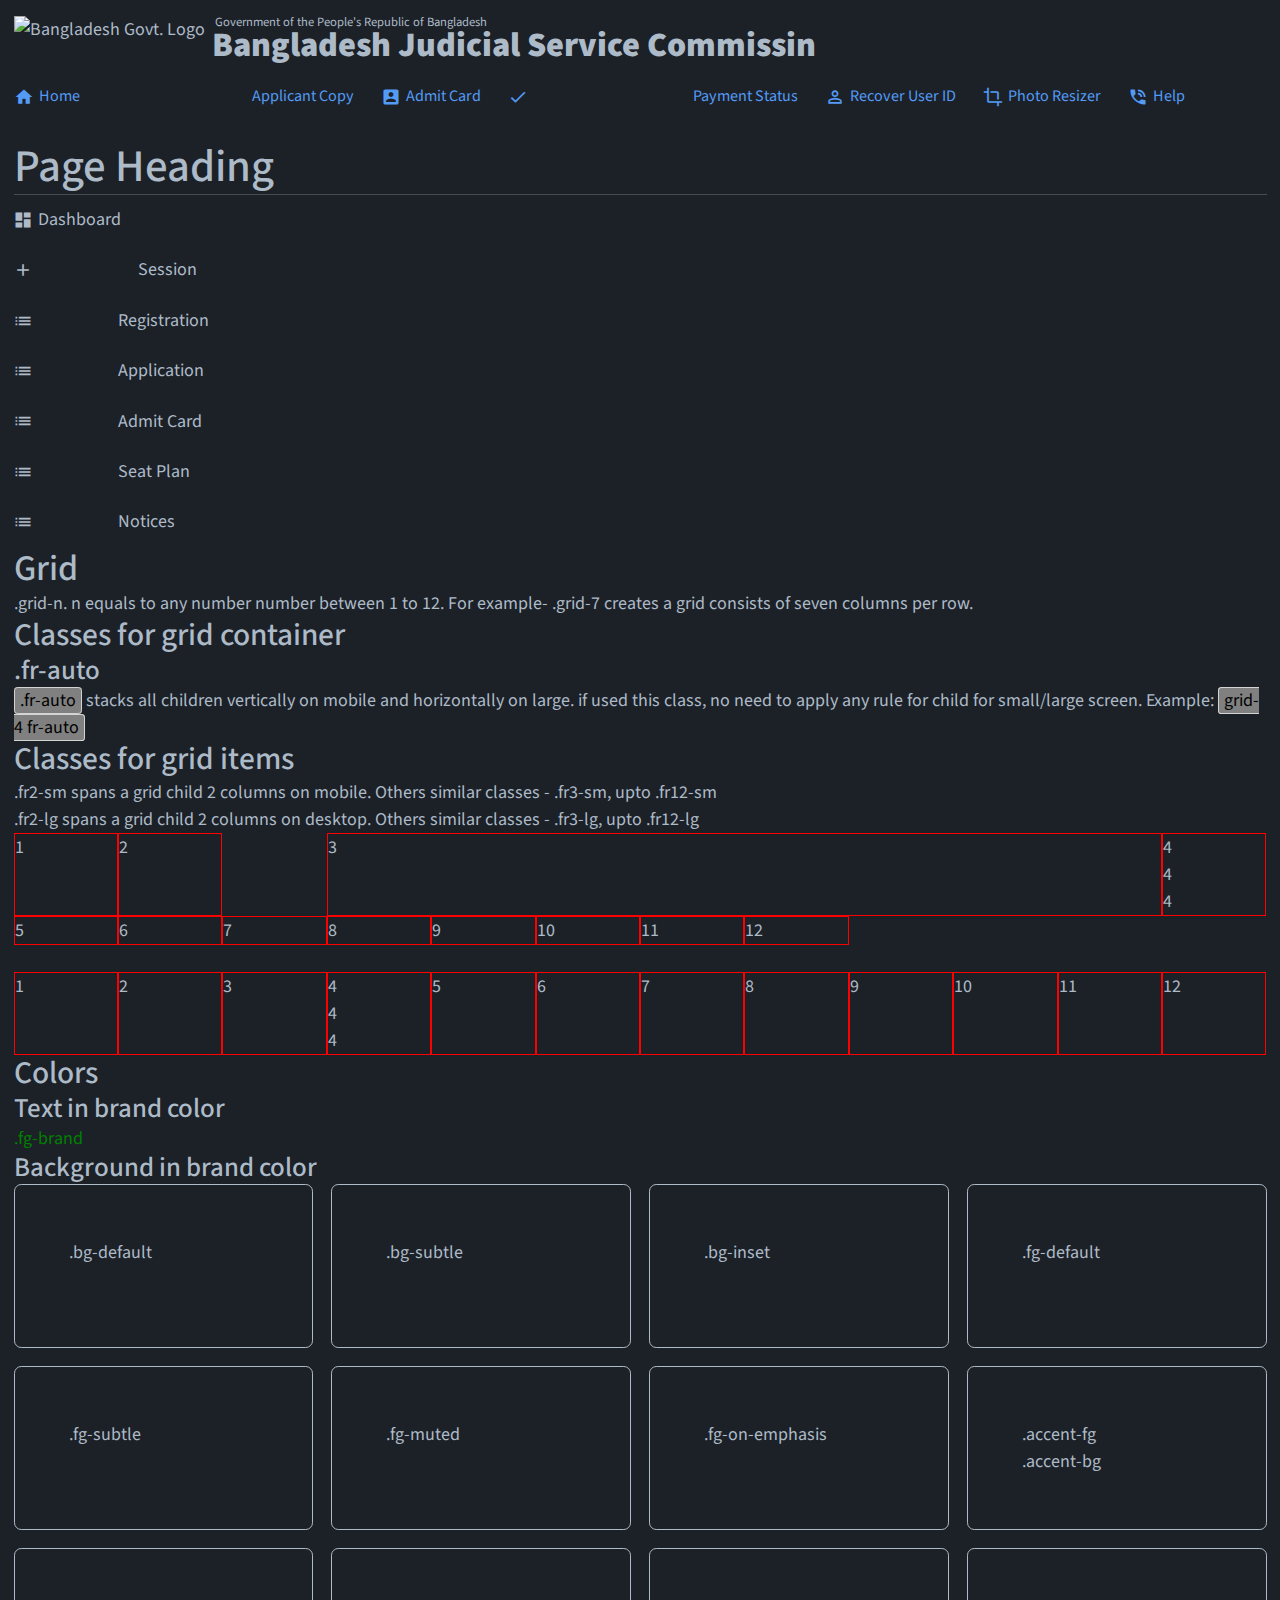
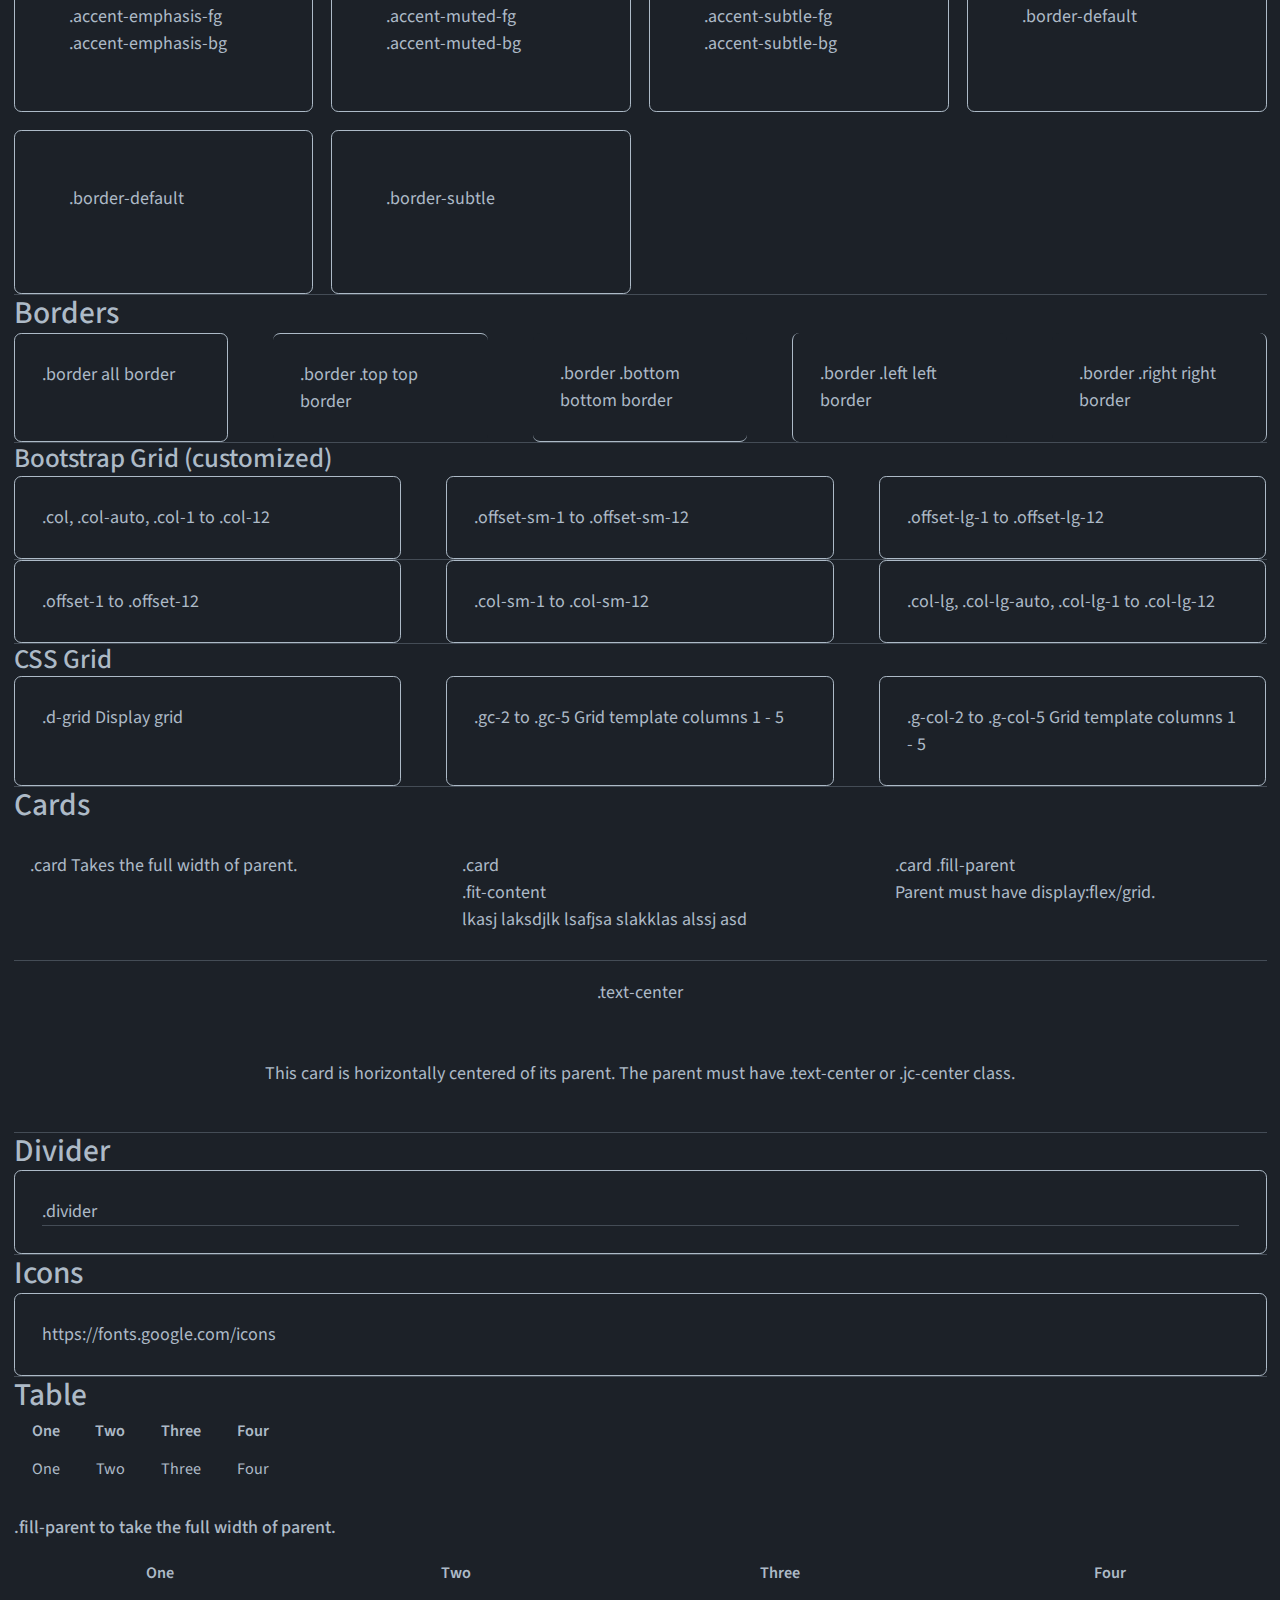
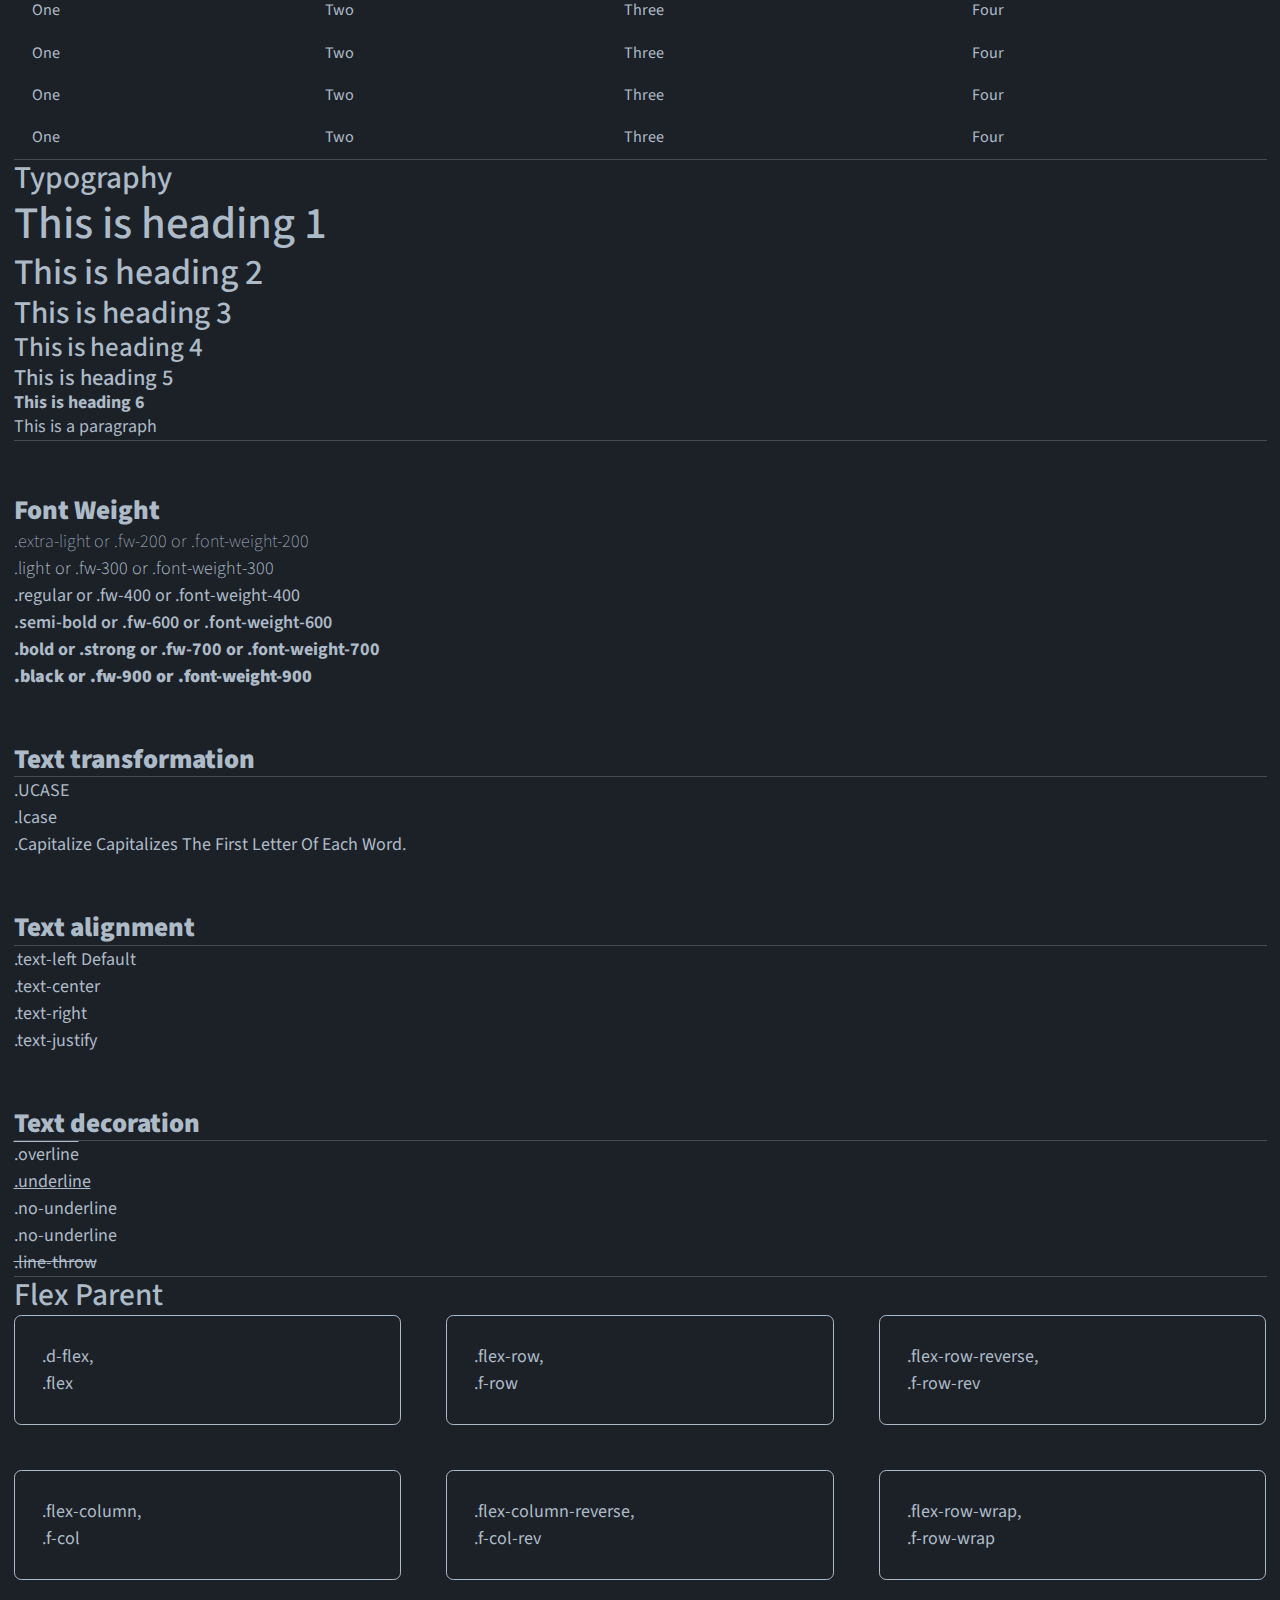
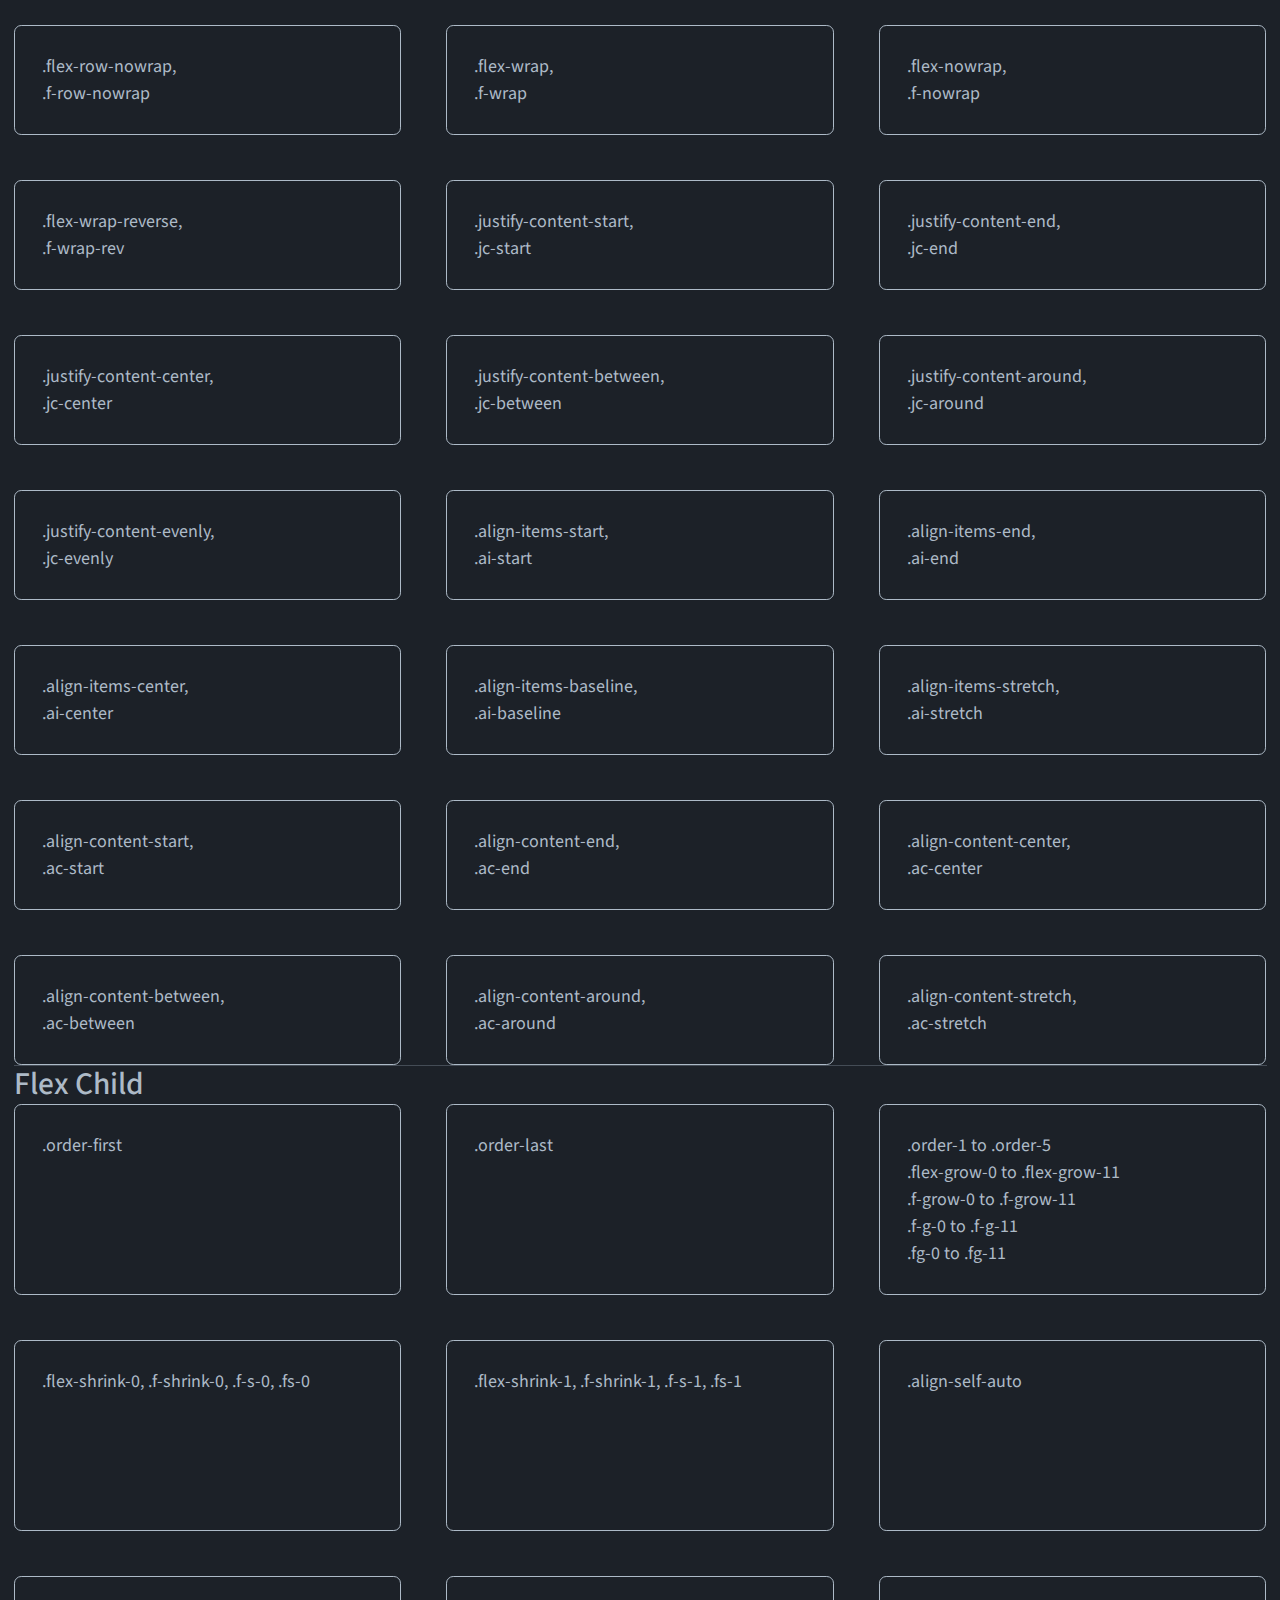
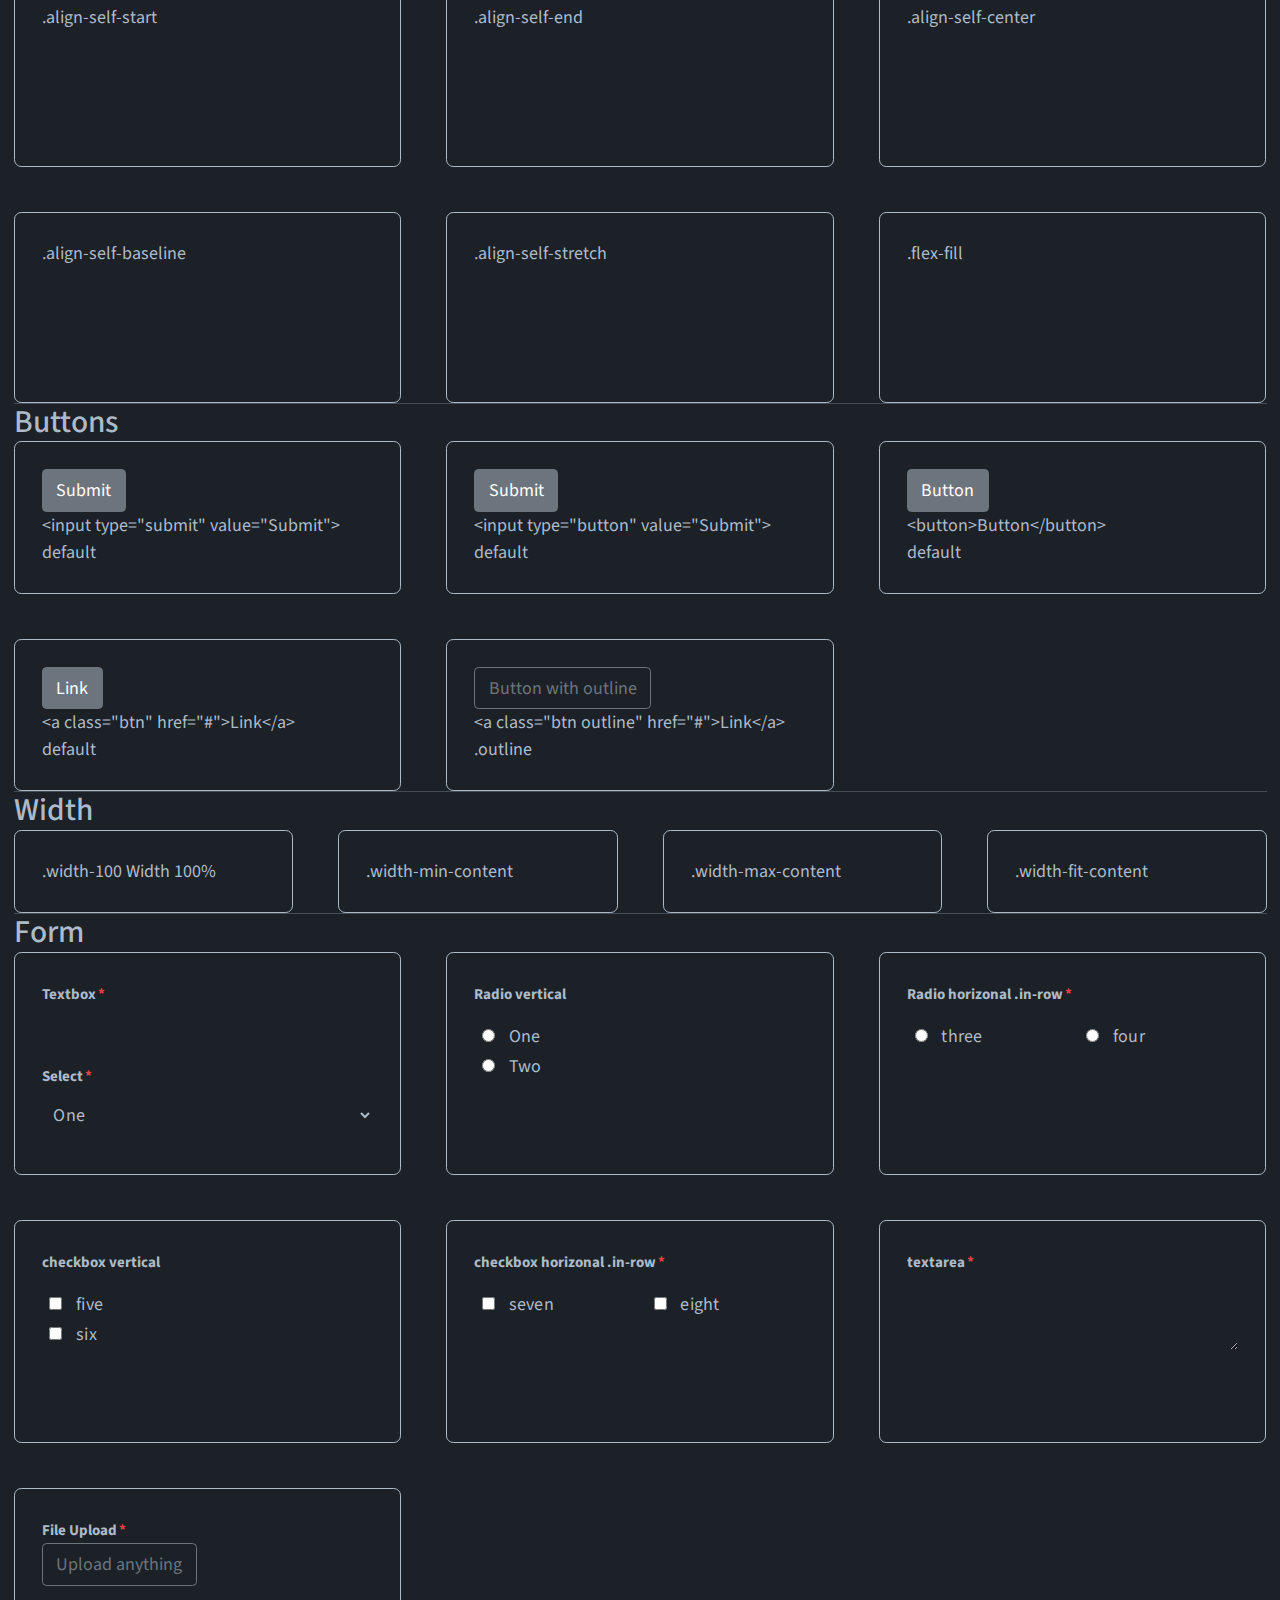
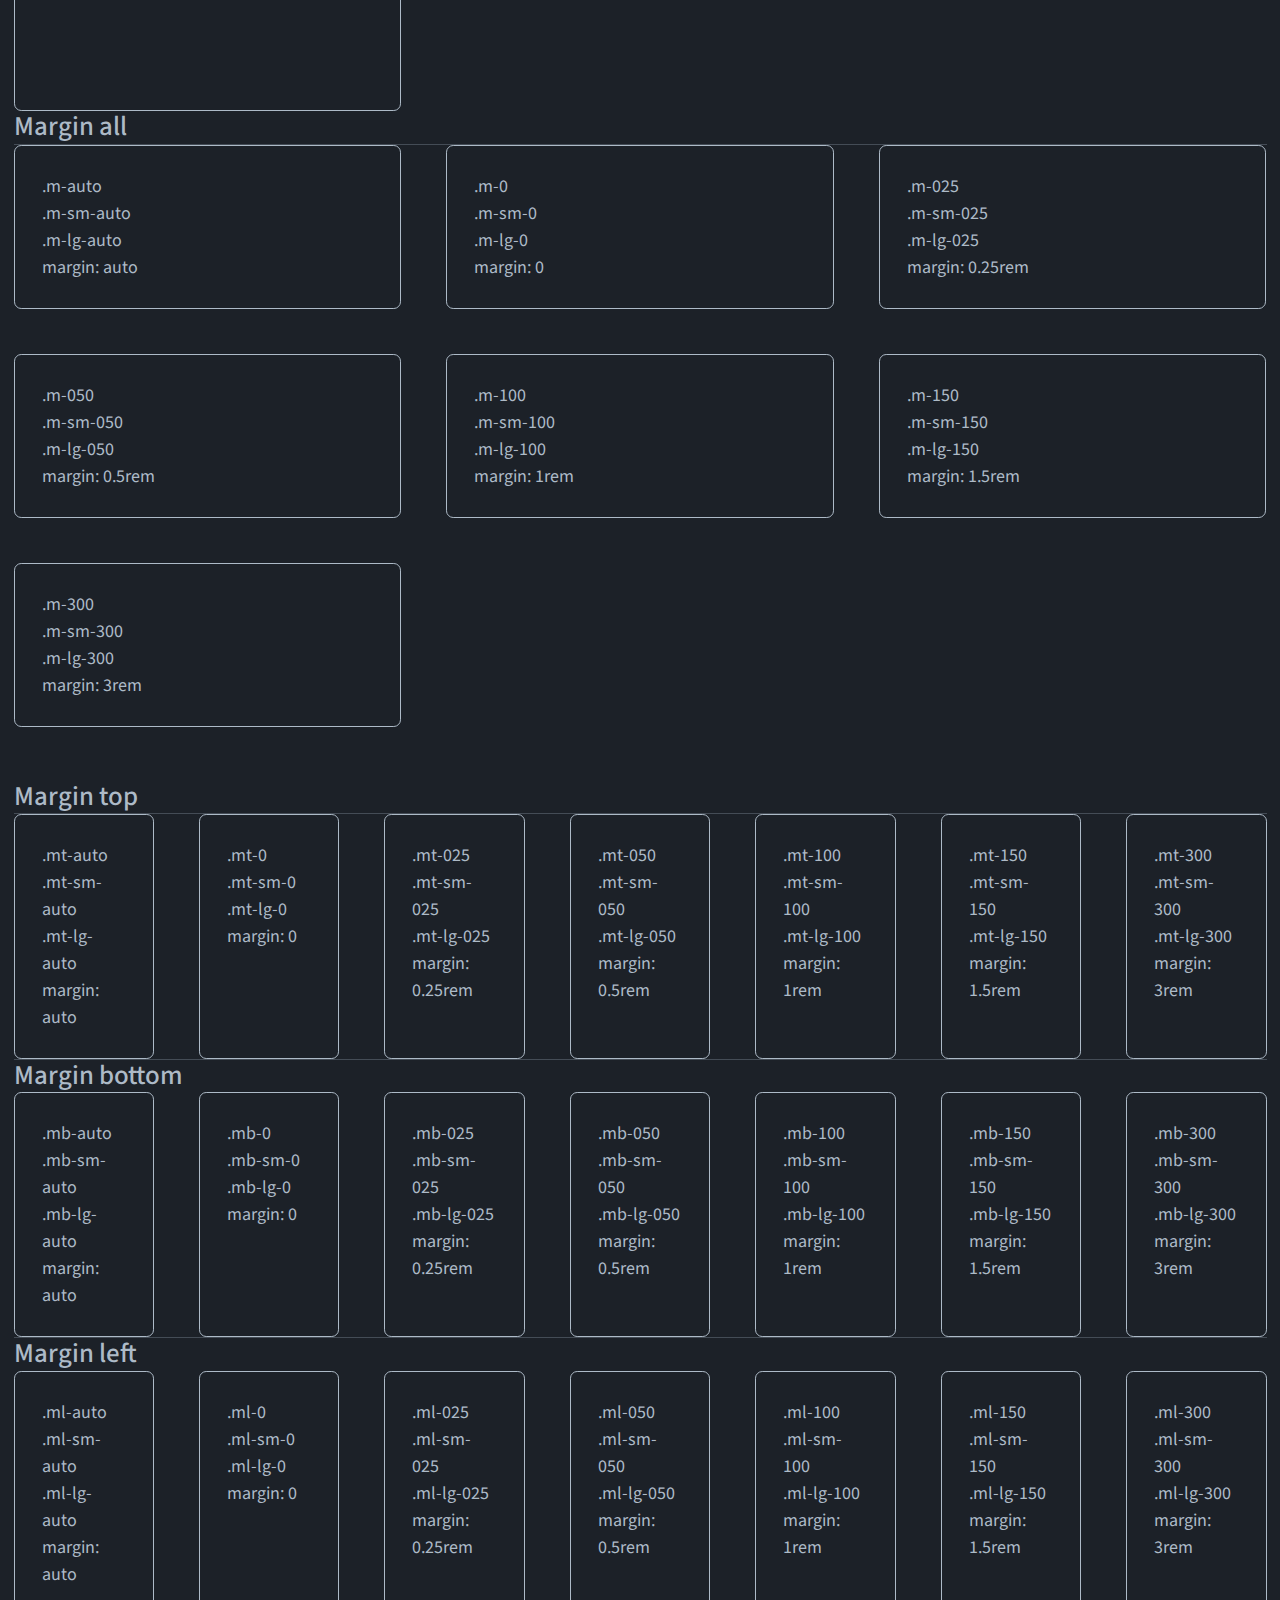
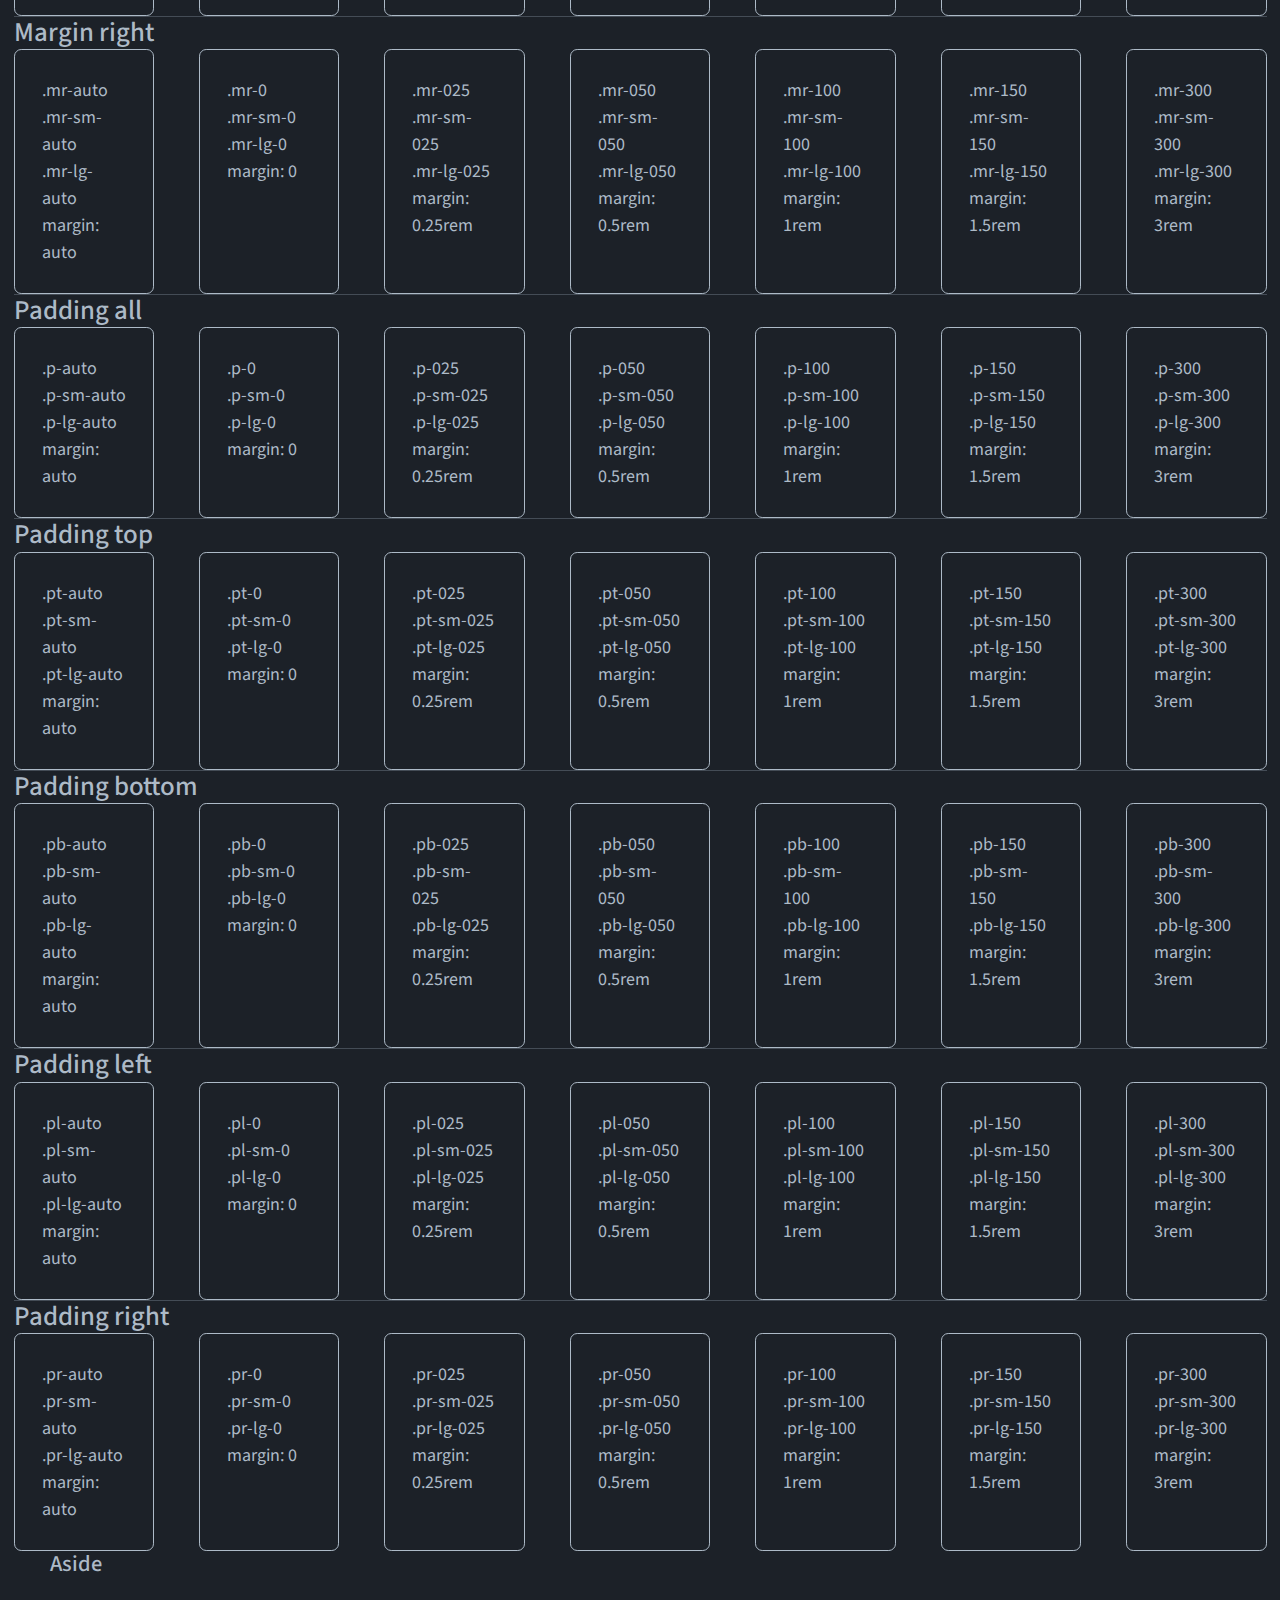
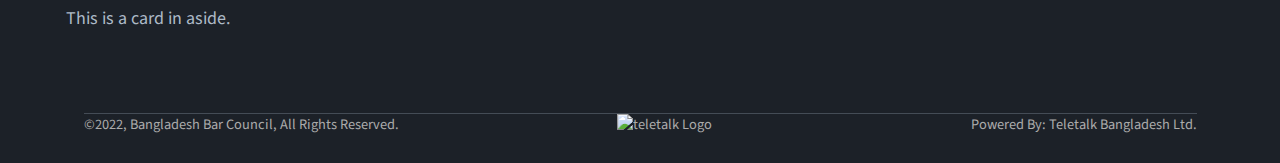
==== commit ef7628d6: "grid" ====
--- a/CSS Template Documentation.html
+++ b/CSS Template Documentation.html
@@ -39,6 +39,14 @@
         .grid-item{
             background-color: burlywood;
         }
+
+        .inline-code {
+    border: 1px solid lightgray;
+    border-radius: 0.2rem;
+    padding: 0 5px;
+    color: black;
+    background: gray;
+}
     </style>
 </head>
 <body>
@@ -134,12 +142,60 @@
                                 border:1px solid red;
                             }
                         </style>
+                        <h2>Grid</h2>
+                        <p>
+                            .grid-n. n equals to any number number between 1 to 12.
+                            For example- .grid-7 creates a grid consists of seven columns per row.   
+                        </p>
+                        <h3>Classes for grid container</h3>
+                        <h4>.fr-auto</h4>
+                        <p>
+                            <span class="inline-code">.fr-auto</span> stacks all children vertically on mobile and horizontally on large. 
+if used this class, no need to apply any rule for child for small/large screen.
+Example: <span class="inline-code">grid-4 fr-auto</span>
+
+                        </p>
+                        <h3>Classes for grid items</h3>
+                        <p>
+                            .fr2-sm spans a grid child 2 columns on mobile.
+                            Others similar classes - .fr3-sm, upto .fr12-sm
+                        </p>
+                        <p>
+                            .fr2-lg spans a grid child 2 columns on desktop.
+                            Others similar classes - .fr3-lg, upto .fr12-lg
+                        </p>
 
                         <div class="grid-12">
-                            <div class="fr12-lg fr12-sm">1</div>
-                            <div class="fr12-lg">4</div>
+                            <div class="">1</div>
+                            <div class="">2</div>
+                            <div class="gc-start-4 gc-8">3</div>
+                            <div>4 <br> 4 <br> 4</div>
+                            <div class="">5</div>                            
+                            <div class="">6</div>                            
+                            <div class="">7</div>                            
+                            <div class="">8</div>                            
+                            <div class="">9</div>                            
+                            <div class="">10</div>                            
+                            <div class="">11</div>                            
+                            <div class="">12</div>                            
+
+                        </div>
+
+                        <br>
+                        <div class="grid-12">
+                            <div class="">1</div>
+                            <div class="">2</div>
                             <div class="">3</div>
-                            <div>4 <br> 4 <br> 5</div>
+                            <div>4 <br> 4 <br> 4</div>
+                            <div class="">5</div>                            
+                            <div class="">6</div>                            
+                            <div class="">7</div>                            
+                            <div class="">8</div>                            
+                            <div class="">9</div>                            
+                            <div class="">10</div>                            
+                            <div class="">11</div>                            
+                            <div class="">12</div>                            
+
                         </div>
 
                         <h3>Colors</h3>
--- a/main.min.css
+++ b/main.min.css
@@ -1 +1 @@
-*{font-family:var(--default-font-family);-webkit-box-sizing:border-box;-moz-box-sizing:border-box;box-sizing:border-box;margin:0;padding:0}html{accent-color:var(--accent-color);font-size:100%}@media only screen and (min-width: 992px){html{font-size:112.5%}}html,body{width:100%;min-height:100%;background-color:var(--dafault-background-color, #FFFFFF)}body{font-size:var(--default-font-size);font-weight:var(--default-font-weight);text-align:left;line-height:var(--line-height-sm);color:var(--default-foreground-color)}@media only screen and (min-width: 992px){body{line-height:var(--line-height-lg)}}.master-wrapper{display:flex;min-height:100vh;flex-direction:column;-webkit-print-color-adjust:exact !important}.main,main{flex:1}.container,.container-fluid{width:100%;padding-right:var(--bs-gutter-x, 0.75rem);padding-left:var(--bs-gutter-x, 0.75rem);margin-right:auto;margin-left:auto}@media(min-width: 576px){.container{max-width:540px}}@media(min-width: 768px){.container{max-width:720px}}@media(min-width: 992px){.container{max-width:960px}}@media(min-width: 1200px){.container{max-width:1140px}}@media(min-width: 1400px){.container{max-width:1320px}}.left-nav{width:16rem;margin-right:2rem}.content{flex:1}aside{width:16rem;margin-left:2rem}.logout-button-container{text-align:right}.logout-button-container a{height:20px;color:#3d4e5e;text-decoration:none;display:inline-flex}.logout-button-container a img{margin-right:5px}.logout-button-container>:hover{text-decoration:underline}.row{--bs-gutter-x: 1.5rem;--bs-gutter-y: 0;display:flex;flex-wrap:wrap;margin-top:calc(-1*var(--bs-gutter-y));margin-right:calc(-0.5*var(--bs-gutter-x));margin-left:calc(-0.5*var(--bs-gutter-x))}.row>*{box-sizing:border-box;flex-shrink:0;max-width:100%;padding-right:calc(var(--bs-gutter-x)*.5);padding-left:calc(var(--bs-gutter-x)*.5);margin-top:var(--bs-gutter-y)}.col{flex:1 0 0%}.row-cols-auto>*{flex:0 0 auto;width:auto}.row-cols-1>*{flex:0 0 auto;width:100%}.row-cols-2>*{flex:0 0 auto;width:50%}.row-cols-3>*{flex:0 0 auto;width:33.3333333333%}.row-cols-4>*{flex:0 0 auto;width:25%}.row-cols-5>*{flex:0 0 auto;width:20%}.row-cols-6>*{flex:0 0 auto;width:16.6666666667%}.col-auto{flex:0 0 auto;width:auto}.col-1{flex:0 0 auto;width:8.33333333%}.col-2{flex:0 0 auto;width:16.66666667%}.col-3{flex:0 0 auto;width:25%}.col-4{flex:0 0 auto;width:33.33333333%}.col-5{flex:0 0 auto;width:41.66666667%}.col-6{flex:0 0 auto;width:50%}.col-7{flex:0 0 auto;width:58.33333333%}.col-8{flex:0 0 auto;width:66.66666667%}.col-9{flex:0 0 auto;width:75%}.col-10{flex:0 0 auto;width:83.33333333%}.col-11{flex:0 0 auto;width:91.66666667%}.col-12{flex:0 0 auto;width:100%}.offset-1{margin-left:8.33333333%}.offset-2{margin-left:16.66666667%}.offset-3{margin-left:25%}.offset-4{margin-left:33.33333333%}.offset-5{margin-left:41.66666667%}.offset-6{margin-left:50%}.offset-7{margin-left:58.33333333%}.offset-8{margin-left:66.66666667%}.offset-9{margin-left:75%}.offset-10{margin-left:83.33333333%}.offset-11{margin-left:91.66666667%}.g-0,.gx-0{--bs-gutter-x: 0}.g-0,.gy-0{--bs-gutter-y: 0}.g-1,.gx-1{--bs-gutter-x: 0.25rem}.g-1,.gy-1{--bs-gutter-y: 0.25rem}.g-2,.gx-2{--bs-gutter-x: 0.5rem}.g-2,.gy-2{--bs-gutter-y: 0.5rem}.g-3,.gx-3{--bs-gutter-x: 1rem}.g-3,.gy-3{--bs-gutter-y: 1rem}.g-4,.gx-4{--bs-gutter-x: 1.5rem}.g-4,.gy-4{--bs-gutter-y: 1.5rem}.g-5,.gx-5{--bs-gutter-x: 3rem}.g-5,.gy-5{--bs-gutter-y: 3rem}@media screen and (max-width: 991px){.col-sm{flex:1 0 0%}.row-cols-sm-auto>*{flex:0 0 auto;width:auto}.row-cols-sm-1>*{flex:0 0 auto;width:100%}.row-cols-sm-2>*{flex:0 0 auto;width:50%}.row-cols-sm-3>*{flex:0 0 auto;width:33.3333333333%}.row-cols-sm-4>*{flex:0 0 auto;width:25%}.row-cols-sm-5>*{flex:0 0 auto;width:20%}.row-cols-sm-6>*{flex:0 0 auto;width:16.6666666667%}.col-sm-auto{flex:0 0 auto;width:auto}.col-sm-1{flex:0 0 auto;width:8.33333333%}.col-sm-2{flex:0 0 auto;width:16.66666667%}.col-sm-3{flex:0 0 auto;width:25%}.col-sm-4{flex:0 0 auto;width:33.33333333%}.col-sm-5{flex:0 0 auto;width:41.66666667%}.col-sm-6{flex:0 0 auto;width:50%}.col-sm-7{flex:0 0 auto;width:58.33333333%}.col-sm-8{flex:0 0 auto;width:66.66666667%}.col-sm-9{flex:0 0 auto;width:75%}.col-sm-10{flex:0 0 auto;width:83.33333333%}.col-sm-11{flex:0 0 auto;width:91.66666667%}.col-sm-12{flex:0 0 auto;width:100%}.offset-sm-0{margin-left:0}.offset-sm-1{margin-left:8.33333333%}.offset-sm-2{margin-left:16.66666667%}.offset-sm-3{margin-left:25%}.offset-sm-4{margin-left:33.33333333%}.offset-sm-5{margin-left:41.66666667%}.offset-sm-6{margin-left:50%}.offset-sm-7{margin-left:58.33333333%}.offset-sm-8{margin-left:66.66666667%}.offset-sm-9{margin-left:75%}.offset-sm-10{margin-left:83.33333333%}.offset-sm-11{margin-left:91.66666667%}.g-sm-0,.gx-sm-0{--bs-gutter-x: 0}.g-sm-0,.gy-sm-0{--bs-gutter-y: 0}.g-sm-1,.gx-sm-1{--bs-gutter-x: 0.25rem}.g-sm-1,.gy-sm-1{--bs-gutter-y: 0.25rem}.g-sm-2,.gx-sm-2{--bs-gutter-x: 0.5rem}.g-sm-2,.gy-sm-2{--bs-gutter-y: 0.5rem}.g-sm-3,.gx-sm-3{--bs-gutter-x: 1rem}.g-sm-3,.gy-sm-3{--bs-gutter-y: 1rem}.g-sm-4,.gx-sm-4{--bs-gutter-x: 1.5rem}.g-sm-4,.gy-sm-4{--bs-gutter-y: 1.5rem}.g-sm-5,.gx-sm-5{--bs-gutter-x: 3rem}.g-sm-5,.gy-sm-5{--bs-gutter-y: 3rem}}@media only screen and (min-width: 992px){.col-lg{flex:1 0 0%}.row-cols-lg-auto>*{flex:0 0 auto;width:auto}.row-cols-lg-1>*{flex:0 0 auto;width:100%}.row-cols-lg-2>*{flex:0 0 auto;width:50%}.row-cols-lg-3>*{flex:0 0 auto;width:33.3333333333%}.row-cols-lg-4>*{flex:0 0 auto;width:25%}.row-cols-lg-5>*{flex:0 0 auto;width:20%}.row-cols-lg-6>*{flex:0 0 auto;width:16.6666666667%}.col-lg-auto{flex:0 0 auto;width:auto}.col-lg-1{flex:0 0 auto;width:8.33333333%}.col-lg-2{flex:0 0 auto;width:16.66666667%}.col-lg-3{flex:0 0 auto;width:25%}.col-lg-4{flex:0 0 auto;width:33.33333333%}.col-lg-5{flex:0 0 auto;width:41.66666667%}.col-lg-6{flex:0 0 auto;width:50%}.col-lg-7{flex:0 0 auto;width:58.33333333%}.col-lg-8{flex:0 0 auto;width:66.66666667%}.col-lg-9{flex:0 0 auto;width:75%}.col-lg-10{flex:0 0 auto;width:83.33333333%}.col-lg-11{flex:0 0 auto;width:91.66666667%}.col-lg-12{flex:0 0 auto;width:100%}.offset-lg-0{margin-left:0}.offset-lg-1{margin-left:8.33333333%}.offset-lg-2{margin-left:16.66666667%}.offset-lg-3{margin-left:25%}.offset-lg-4{margin-left:33.33333333%}.offset-lg-5{margin-left:41.66666667%}.offset-lg-6{margin-left:50%}.offset-lg-7{margin-left:58.33333333%}.offset-lg-8{margin-left:66.66666667%}.offset-lg-9{margin-left:75%}.offset-lg-10{margin-left:83.33333333%}.offset-lg-11{margin-left:91.66666667%}.g-lg-0,.gx-lg-0{--bs-gutter-x: 0}.g-lg-0,.gy-lg-0{--bs-gutter-y: 0}.g-lg-1,.gx-lg-1{--bs-gutter-x: 0.25rem}.g-lg-1,.gy-lg-1{--bs-gutter-y: 0.25rem}.g-lg-2,.gx-lg-2{--bs-gutter-x: 0.5rem}.g-lg-2,.gy-lg-2{--bs-gutter-y: 0.5rem}.g-lg-3,.gx-lg-3{--bs-gutter-x: 1rem}.g-lg-3,.gy-lg-3{--bs-gutter-y: 1rem}.g-lg-4,.gx-lg-4{--bs-gutter-x: 1.5rem}.g-lg-4,.gy-lg-4{--bs-gutter-y: 1.5rem}.g-lg-5,.gx-lg-5{--bs-gutter-x: 3rem}.g-lg-5,.gy-lg-5{--bs-gutter-y: 3rem}}@media print{.d-print-inline{display:inline !important}.d-print-inline-block{display:inline-block !important}.d-print-block{display:block !important}.d-print-grid{display:grid !important}.d-print-table{display:table !important}.d-print-table-row{display:table-row !important}.d-print-table-cell{display:table-cell !important}.d-print-flex{display:flex !important}.d-print-inline-flex{display:inline-flex !important}.d-print-none{display:none !important}}[class^=grid-]{display:grid;gap:.5rem}[class^=grid-]>*{border:1px solid red}.grid-1{grid-template-columns:repeat(1, 1fr)}.grid-2{grid-template-columns:repeat(2, 1fr)}.grid-3{grid-template-columns:repeat(3, 1fr)}.grid-4{grid-template-columns:repeat(4, 1fr)}.grid-5{grid-template-columns:repeat(5, 1fr)}.grid-6{grid-template-columns:repeat(6, 1fr)}.grid-7{grid-template-columns:repeat(7, 1fr)}.grid-8{grid-template-columns:repeat(8, 1fr)}.grid-9{grid-template-columns:repeat(9, 1fr)}.grid-10{grid-template-columns:repeat(10, 1fr)}.grid-11{grid-template-columns:repeat(11, 1fr)}.grid-12{grid-template-columns:repeat(12, 1fr)}@media screen and (max-width: 991px){.fr-auto{grid-template-columns:1fr}}@media screen and (max-width: 991px){.fr1-sm{grid-column-end:span 1}.fr2-sm{grid-column-end:span 2}.fr3-sm{grid-column-end:span 3}.fr4-sm{grid-column-end:span 4}.fr5-sm{grid-column-end:span 5}.fr6-sm{grid-column-end:span 6}.fr7-sm{grid-column-end:span 7}.fr8-sm{grid-column-end:span 8}.fr9-sm{grid-column-end:span 9}.fr10-sm{grid-column-end:span 10}.fr11-sm{grid-column-end:span 11}.fr12-sm{grid-column-end:span 12}}@media only screen and (min-width: 992px){.fr1-lg{grid-column-end:span 1}.fr2-lg{grid-column-end:span 2}.fr3-lg{grid-column-end:span 3}.fr4-lg{grid-column-end:span 4}.fr5-lg{grid-column-end:span 5}.fr6-lg{grid-column-end:span 6}.fr7-lg{grid-column-end:span 7}.fr8-lg{grid-column-end:span 8}.fr9-lg{grid-column-end:span 9}.fr10-lg{grid-column-end:span 10}.fr11-lg{grid-column-end:span 11}.fr12-lg{grid-column-end:span 12}}.m-auto{margin:auto !important}.m-0{margin:0 !important}.m-025{margin:.25rem !important}.m-050{margin:.5rem !important}.m-100{margin:1rem !important}.m-150{margin:1.5rem !important}.m-300{margin:3rem !important}@media screen and (max-width: 991px){.m-sm-auto{margin:auto !important}.m-sm-0{margin:0 !important}.m-sm-025{margin:.25rem !important}.m-sm-050{margin:.5rem !important}.m-sm-100{margin:1rem !important}.m-sm-150{margin:1.5rem !important}.m-sm-300{margin:3rem !important}}@media only screen and (min-width: 992px){.m-lg-auto{margin:auto !important}.m-lg-0{margin:0 !important}.m-lg-025{margin:.25rem !important}.m-lg-050{margin:.5rem !important}.m-lg-100{margin:1rem !important}.m-lg-150{margin:1.5rem !important}.m-lg-300{margin:3rem !important}}.mt-auto{margin-top:auto !important}.mt-0{margin-top:0 !important}.mt-025{margin-top:.25rem !important}.mt-050{margin-top:.5rem !important}.mt-100{margin-top:1rem !important}.mt-150{margin-top:1.5rem !important}.mt-300{margin-top:3rem !important}@media screen and (max-width: 991px){.mt-sm-auto{margin-top:auto !important}.mt-sm-0{margin-top:0 !important}.mt-sm-025{margin-top:.25rem !important}.mt-sm-050{margin-top:.5rem !important}.mt-sm-100{margin-top:1rem !important}.mt-sm-150{margin-top:1.5rem !important}.mt-sm-300{margin-top:3rem !important}}@media only screen and (min-width: 992px){.mt-lg-auto{margin-top:auto !important}.mt-lg-0{margin-top:0 !important}.mt-lg-025{margin-top:.25rem !important}.mt-lg-050{margin-top:.5rem !important}.mt-lg-100{margin-top:1rem !important}.mt-lg-150{margin-top:1.5rem !important}.mt-lg-300{margin-top:3rem !important}}.mb-auto{margin-bottom:auto !important}.mb-0{margin-bottom:0 !important}.mb-025{margin-bottom:.25rem !important}.mb-050{margin-bottom:.5rem !important}.mb-100{margin-bottom:1rem !important}.mb-150{margin-bottom:1.5rem !important}.mb-300{margin-bottom:3rem !important}@media screen and (max-width: 991px){.mb-sm-auto{margin-bottom:auto !important}.mb-sm-0{margin-bottom:0 !important}.mb-sm-025{margin-bottom:.25rem !important}.mb-sm-050{margin-bottom:.5rem !important}.mb-sm-100{margin-bottom:1rem !important}.mb-sm-150{margin-bottom:1.5rem !important}.mb-sm-300{margin-bottom:3rem !important}}@media only screen and (min-width: 992px){.mb-lg-auto{margin-bottom:auto !important}.mb-lg-0{margin-bottom:0 !important}.mb-lg-025{margin-bottom:.25rem !important}.mb-lg-050{margin-bottom:.5rem !important}.mb-lg-100{margin-bottom:1rem !important}.mb-lg-150{margin-bottom:1.5rem !important}.mb-lg-300{margin-bottom:3rem !important}}.ml-auto{margin-left:auto !important}.ml-0{margin-left:0 !important}.ml-025{margin-left:.25rem !important}.ml-050{margin-left:.5rem !important}.ml-100{margin-left:1rem !important}.ml-150{margin-left:1.5rem !important}.ml-300{margin-left:3rem !important}@media screen and (max-width: 991px){.ml-sm-auto{margin-left:auto !important}.ml-sm-0{margin-left:0 !important}.ml-sm-025{margin-left:.25rem !important}.ml-sm-050{margin-left:.5rem !important}.ml-sm-100{margin-left:1rem !important}.ml-sm-150{margin-left:1.5rem !important}.ml-sm-300{margin-left:3rem !important}}@media only screen and (min-width: 992px){.ml-lg-auto{margin-left:auto !important}.ml-lg-0{margin-left:0 !important}.ml-lg-025{margin-left:.25rem !important}.ml-lg-050{margin-left:.5rem !important}.ml-lg-100{margin-left:1rem !important}.ml-lg-150{margin-left:1.5rem !important}.ml-lg-300{margin-left:3rem !important}}.mr-auto{margin-right:auto !important}.mr-0{margin-right:0 !important}.mr-025{margin-right:.25rem !important}.mr-050{margin-right:.5rem !important}.mr-100{margin-right:1rem !important}.mr-150{margin-right:1.5rem !important}.mr-300{margin-right:3rem !important}@media screen and (max-width: 991px){.mr-sm-auto{margin-right:auto !important}.mr-sm-0{margin-right:0 !important}.mr-sm-025{margin-right:.25rem !important}.mr-sm-050{margin-right:.5rem !important}.mr-sm-100{margin-right:1rem !important}.mr-sm-150{margin-right:1.5rem !important}.mr-sm-300{margin-right:3rem !important}}@media only screen and (min-width: 992px){.mr-lg-auto{margin-right:auto !important}.mr-lg-0{margin-right:0 !important}.mr-lg-025{margin-right:.25rem !important}.mr-lg-050{margin-right:.5rem !important}.mr-lg-100{margin-right:1rem !important}.mr-lg-150{margin-right:1.5rem !important}.mr-lg-300{margin-right:3rem !important}}.p-auto{padding:auto !important}.p-0{padding:0 !important}.p-025{padding:.25rem !important}.p-050{padding:.5rem !important}.p-100{padding:1rem !important}.p-150{padding:1.5rem !important}.p-300{padding:3rem !important}@media screen and (max-width: 991px){.p-sm-auto{padding:auto !important}.p-sm-0{padding:0 !important}.p-sm-025{padding:.25rem !important}.p-sm-050{padding:.5rem !important}.p-sm-100{padding:1rem !important}.p-sm-150{padding:1.5rem !important}.p-sm-300{padding:3rem !important}}@media only screen and (min-width: 992px){.p-lg-auto{padding:auto !important}.p-lg-0{padding:0 !important}.p-lg-025{padding:.25rem !important}.p-lg-050{padding:.5rem !important}.p-lg-100{padding:1rem !important}.p-lg-150{padding:1.5rem !important}.p-lg-300{padding:3rem !important}}.pt-auto{padding-top:auto !important}.pt-0{padding-top:0 !important}.pt-025{padding-top:.25rem !important}.pt-050{padding-top:.5rem !important}.pt-100{padding-top:1rem !important}.pt-150{padding-top:1.5rem !important}.pt-300{padding-top:3rem !important}@media screen and (max-width: 991px){.pt-sm-auto{padding-top:auto !important}.pt-sm-0{padding-top:0 !important}.pt-sm-025{padding-top:.25rem !important}.pt-sm-050{padding-top:.5rem !important}.pt-sm-100{padding-top:1rem !important}.pt-sm-150{padding-top:1.5rem !important}.pt-sm-300{padding-top:3rem !important}}@media only screen and (min-width: 992px){.pt-lg-auto{padding-top:auto !important}.pt-lg-0{padding-top:0 !important}.pt-lg-025{padding-top:.25rem !important}.pt-lg-050{padding-top:.5rem !important}.pt-lg-100{padding-top:1rem !important}.pt-lg-150{padding-top:1.5rem !important}.pt-lg-300{padding-top:3rem !important}}.pb-auto{padding-bottom:auto !important}.pb-0{padding-bottom:0 !important}.pb-025{padding-bottom:.25rem !important}.pb-050{padding-bottom:.5rem !important}.pb-100{padding-bottom:1rem !important}.pb-150{padding-bottom:1.5rem !important}.pb-300{padding-bottom:3rem !important}@media screen and (max-width: 991px){.pb-sm-auto{padding-bottom:auto !important}.pb-sm-0{padding-bottom:0 !important}.pb-sm-025{padding-bottom:.25rem !important}.pb-sm-050{padding-bottom:.5rem !important}.pb-sm-100{padding-bottom:1rem !important}.pb-sm-150{padding-bottom:1.5rem !important}.pb-sm-300{padding-bottom:3rem !important}}@media only screen and (min-width: 992px){.pb-lg-auto{padding-bottom:auto !important}.pb-lg-0{padding-bottom:0 !important}.pb-lg-025{padding-bottom:.25rem !important}.pb-lg-050{padding-bottom:.5rem !important}.pb-lg-100{padding-bottom:1rem !important}.pb-lg-150{padding-bottom:1.5rem !important}.pb-lg-300{padding-bottom:3rem !important}}.pl-auto{padding-left:auto !important}.pl-0{padding-left:0 !important}.pl-025{padding-left:.25rem !important}.pl-050{padding-left:.5rem !important}.pl-100{padding-left:1rem !important}.pl-150{padding-left:1.5rem !important}.pl-300{padding-left:3rem !important}@media screen and (max-width: 991px){.pl-sm-auto{padding-left:auto !important}.pl-sm-0{padding-left:0 !important}.pl-sm-025{padding-left:.25rem !important}.pl-sm-050{padding-left:.5rem !important}.pl-sm-100{padding-left:1rem !important}.pl-sm-150{padding-left:1.5rem !important}.pl-sm-300{padding-left:3rem !important}}@media only screen and (min-width: 992px){.pl-lg-auto{padding-left:auto !important}.pl-lg-0{padding-left:0 !important}.pl-lg-025{padding-left:.25rem !important}.pl-lg-050{padding-left:.5rem !important}.pl-lg-100{padding-left:1rem !important}.pl-lg-150{padding-left:1.5rem !important}.pl-lg-300{padding-left:3rem !important}}.pr-auto{padding-right:auto !important}.pr-0{padding-right:0 !important}.pr-025{padding-right:.25rem !important}.pr-050{padding-right:.5rem !important}.pr-100{padding-right:1rem !important}.pr-150{padding-right:1.5rem !important}.pr-300{padding-right:3rem !important}@media screen and (max-width: 991px){.pr-sm-auto{padding-right:auto !important}.pr-sm-0{padding-right:0 !important}.pr-sm-025{padding-right:.25rem !important}.pr-sm-050{padding-right:.5rem !important}.pr-sm-100{padding-right:1rem !important}.pr-sm-150{padding-right:1.5rem !important}.pr-sm-300{padding-right:3rem !important}}@media only screen and (min-width: 992px){.pr-lg-auto{padding-right:auto !important}.pr-lg-0{padding-right:0 !important}.pr-lg-025{padding-right:.25rem !important}.pr-lg-050{padding-right:.5rem !important}.pr-lg-100{padding-right:1rem !important}.pr-lg-150{padding-right:1.5rem !important}.pr-lg-300{padding-right:3rem !important}}.h1,.h2,.h3,.h4,.h5,.h6,h1,h2,h3,h4,h5,h6{font-family:inherit;font-weight:500;line-height:1.2}.h1,h1{font-size:2.5rem}.h2,h2{font-size:2rem}.h3,h3{font-size:1.75rem}.h4,h4{font-size:1.5rem}.h5,h5{font-size:1.25rem}.h6,h6{font-size:1rem}p,.p{font-size:1rem}.ucase{text-transform:uppercase}.lcase{text-transform:lowercase}.capitalize{text-transform:capitalize}.text-left{text-align:left}.text-center{text-align:center}.text-right{text-align:right}.text-justify{text-align:justify}.line-throw{text-decoration:line-through}.underline{text-decoration:underline}.overline{text-decoration:overline}.no-underline{text-decoration:none}.italic{font-style:italic}.extra-light,.fw-200,.font-weight-200{font-weight:200}.light,.fw-300,.font-weight-300{font-weight:300}.regular,.fw-400,.font-weight-400{font-weight:400}.semi-bold,.fw-600,.font-weight-600{font-weight:600}.bold,.strong,.fw-700,.font-weight-700{font-weight:700}.black,.fw-900,.font-weight-900{font-weight:900}header .brand-container{padding-top:.9rem;padding-bottom:.9rem}header .brand-container .brand{display:flex;height:2.2rem}@media only screen and (min-width: 992px){header .brand-container .brand{height:2.67892rem}}header .brand-container .brand .logo{height:83%;width:auto}@media only screen and (min-width: 992px){header .brand-container .brand .logo{height:94%}}header .brand-container .brand .govt-name{font-size:.7rem;line-height:1;color:var(--color-fg-muted)}@media only screen and (min-width: 992px){header .brand-container .brand .govt-name{font-size:.7rem}}header .brand-container .brand .org{font-weight:900;font-size:1.2rem;line-height:1}@media only screen and (min-width: 992px){header .brand-container .brand .org{font-weight:900;font-size:1.9rem;line-height:1}}@media only screen and (min-width: 992px){header .brand-container .brand .ham-menu-container{display:none}}header .brand-container .brand .ham-menu-container .hamb{border:1px solid #fff;display:block;padding-left:.29rem;padding-right:.29rem;font-size:1.5rem;line-height:1.1;cursor:pointer}header .main-top-nav-container{background-color:var(--color-canvas-subtle)}header .main-top-nav-container .main-top-nav{display:none}@media only screen and (min-width: 992px){header .main-top-nav-container .main-top-nav{display:flex !important;flex-direction:row}}header .main-top-nav-container .main-top-nav>a{color:var(--default-hyperlink-color);font-size:.945rem;display:flex;text-decoration:none;margin-bottom:.4345rem;padding-bottom:.4345rem;border-bottom:1px solid var(--default-border-color)}header .main-top-nav-container .main-top-nav>a:last-child{border-bottom:0;padding-bottom:20px}@media only screen and (min-width: 992px){header .main-top-nav-container .main-top-nav>a{border-bottom:1px solid transparent;margin-bottom:0;padding-bottom:0;margin-right:1.5rem;font-size:.8945rem;display:inline-flex;align-items:center}header .main-top-nav-container .main-top-nav>a:last-child{border-bottom:0;padding-bottom:0;border-bottom:1px solid transparent}}header .main-top-nav-container .main-top-nav>a:hover{color:var(--default-foreground-color)}footer .footer-container{padding-top:1.5rem;padding-bottom:1.5rem;margin-top:1.5rem}footer .footer-container .footer-content-wrapper{font-size:.8rem;color:#ababab;display:flex;flex-direction:column;align-items:center}@media only screen and (min-width: 992px){footer .footer-container .footer-content-wrapper{flex-direction:row;justify-content:space-between}}footer .footer-container .footer-content-wrapper .copyright{text-align:center;margin-bottom:10px;display:flex;align-items:center;justify-content:center}@media screen and (min-width: 992px){footer .footer-container .footer-content-wrapper .copyright{margin-bottom:0}}footer .footer-container .footer-content-wrapper .footer-logo{width:6.5rem}@media only screen and (min-width: 992px){footer .footer-container .footer-content-wrapper .footer-logo{width:7.5rem}}footer .footer-container .footer-content-wrapper .powered-by{display:flex;align-items:center;justify-content:center}footer .footer-container .footer-content-wrapper .powered-by .logo{height:30px}.left-nav ul{list-style:none;list-style-position:inside;padding-left:0}.left-nav ul>li{margin:-1px;line-height:2.5;border-bottom:1px solid var(--color-border-default)}.left-nav ul>li{-webkit-transition:all .7s ease;-moz-transition:all .7s ease;-o-transition:all .7s ease;transition:all .7s ease}.left-nav li>ul{margin-left:0;padding-left:1.5rem;display:none}.left-nav li>a{color:var(--color-fg-default);text-decoration:none;display:flex;align-items:center;cursor:pointer}.left-nav li>a:hover{color:var(--color-accent-fg)}form{accent-color:var(--form-accent-color)}form article,form .field{display:block;margin-bottom:10px}form .serial-no{display:inline-flex;border-radius:4px;padding-left:5px;padding-right:5px;margin-right:4px;font-weight:100}form label{font-weight:600;font-size:12px}form .note{font-weight:400;font-size:10;font-style:italic}form input[type=text],form input[type=password],form select,form textarea{color:var(--color-fg-default)}form input[type=text]:focus,form input[type=password]:focus,form select:focus,form textarea:focus{border-color:var(--color-accent-fg);transition:border-color .3s ease-in-out;box-shadow:inset 0 0 4px var(--color-accent-fg);transition:box-shadow .3s ease-in-out}form input[type=text],form input[type=password],form select,form textarea,form .radio-group,form .checkbox-group{border:1px solid var(--color-border-default);margin-top:5px;padding:.432124rem .432124rem;letter-spacing:.043452rem;outline:none;background-color:var(--color-canvas-inset)}form input[type=text]:hover,form input[type=password]:hover,form select:hover,form textarea:hover,form .radio-group:hover,form .checkbox-group:hover{border-color:var(--color-accent-emphasis);transition:border-color .3s ease-in-out}form input[type=text],form input[type=password],form select,form textarea,form .radio-group label,form .checkbox-group label{font-weight:400;font-size:1rem;letter-spacing:.25px}form .note,form input[type=text],form input[type=password],form select,form textarea,form .radio-group,form .checkbox-group{width:100%}form .serial-no,form label{font-size:15px}form label{font-weight:700;display:inline-flex}form label.required::after{content:"*";color:#e44040;padding-left:2px}form textarea{height:70px}form .radio-group>label,form .checkbox-group>label{cursor:pointer;margin:3px 0;display:block}form .radio-group>label input[type=radio],form .radio-group>label input[type=checkbox],form .checkbox-group>label input[type=radio],form .checkbox-group>label input[type=checkbox]{margin-right:.765245rem}form .radio-group.in-row,form .checkbox-group.in-row{display:flex;flex-wrap:wrap;flex-direction:row}@media screen and (max-width: 991px){form .radio-group.in-row,form .checkbox-group.in-row{flex-direction:column}}form .radio-group.in-row>label,form .checkbox-group.in-row>label{white-space:nowrap;flex:1;flex-basis:25%}form .radio-group.in-row>label:not(:last-child),form .checkbox-group.in-row>label:not(:last-child){margin-right:1.5rem}form .uploader{display:flex;justify-content:space-between;flex-direction:column}@media only screen and (min-width: 992px){form .uploader{flex-direction:row}}form .uploader>div{border:1px solid #000;width:100%}@media only screen and (min-width: 992px){form .uploader>div{width:45%}}@media screen and (max-width: 991px){form .uploader>div:first-child{margin-bottom:20px}}form .uploader .preview-and-instruction{display:flex;flex-direction:column}@media only screen and (min-width: 992px){form .uploader .preview-and-instruction{flex-direction:row}}@media screen and (max-width: 991px){form .uploader .preview-and-instruction .preview{display:flex;justify-content:center}}form .uploader .preview-and-instruction .instruction{font-weight:400;font-size:1em;letter-spacing:.25px}@media only screen and (min-width: 992px){form .uploader .preview-and-instruction .instruction{padding-left:50px;display:flex;align-items:center}}form .uploader div.file-input{margin-top:20px}input[type=button],input[type=submit],button,.btn{display:inline-block;font-weight:400;text-align:center;white-space:nowrap;vertical-align:middle;-webkit-user-select:none;-moz-user-select:none;-ms-user-select:none;user-select:none;border:1px solid transparent;padding:.375rem .75rem;font-size:1rem;line-height:1.5;border-radius:.25rem;transition:color .15s ease-in-out,background-color .15s ease-in-out,border-color .15s ease-in-out,box-shadow .15s ease-in-out;color:#fff;background-color:#6c757d;border-color:#6c757d;text-decoration:none}input[type=button]:hover,input[type=submit]:hover,button:hover,.btn:hover{color:#fff;background-color:#47494b;border-color:#545b62}input[type=button]:hover,input[type=button]:focus,input[type=submit]:hover,input[type=submit]:focus,button:hover,button:focus,.btn:hover,.btn:focus{text-decoration:none}input[type=button]:focus,input[type=button].focus,input[type=submit]:focus,input[type=submit].focus,button:focus,button.focus,.btn:focus,.btn.focus{box-shadow:0 0 0 .2rem rgba(108,117,125,.5)}input[type=button]:focus,input[type=button].focus,input[type=submit]:focus,input[type=submit].focus,button:focus,button.focus,.btn:focus,.btn.focus{outline:0}input[type=button].disabled,input[type=button]:disabled,input[type=submit].disabled,input[type=submit]:disabled,button.disabled,button:disabled,.btn.disabled,.btn:disabled{color:#fff;background-color:#6c757d;border-color:#6c757d;opacity:.65;pointer-events:none}input[type=button]:not(:disabled):not(.disabled):active,input[type=button]:not(:disabled):not(.disabled).active,input[type=submit]:not(:disabled):not(.disabled):active,input[type=submit]:not(:disabled):not(.disabled).active,button:not(:disabled):not(.disabled):active,button:not(:disabled):not(.disabled).active,.btn:not(:disabled):not(.disabled):active,.btn:not(:disabled):not(.disabled).active{color:#fff;background-color:#545b62;border-color:#4e555b}input[type=button]:not(:disabled):not(.disabled),input[type=submit]:not(:disabled):not(.disabled),button:not(:disabled):not(.disabled),.btn:not(:disabled):not(.disabled){cursor:pointer}input[type=button]:not(:disabled):not(.disabled):active:focus,input[type=button]:not(:disabled):not(.disabled).active:focus,input[type=submit]:not(:disabled):not(.disabled):active:focus,input[type=submit]:not(:disabled):not(.disabled).active:focus,button:not(:disabled):not(.disabled):active:focus,button:not(:disabled):not(.disabled).active:focus,.btn:not(:disabled):not(.disabled):active:focus,.btn:not(:disabled):not(.disabled).active:focus{box-shadow:0 0 0 .2rem rgba(108,117,125,.5)}input[type=button].outline,input[type=submit].outline,button.outline,.btn.outline{color:#6c757d;background-color:transparent;background-image:none;border-color:#6c757d}input[type=button].outline:hover,input[type=submit].outline:hover,button.outline:hover,.btn.outline:hover{color:#fff;background-color:#6c757d;border-color:#6c757d}input[type=button].outline:focus,input[type=button].outline.focus,input[type=submit].outline:focus,input[type=submit].outline.focus,button.outline:focus,button.outline.focus,.btn.outline:focus,.btn.outline.focus{box-shadow:0 0 0 .2rem rgba(108,117,125,.5)}input[type=button].outline.disabled,input[type=button].outline:disabled,input[type=submit].outline.disabled,input[type=submit].outline:disabled,button.outline.disabled,button.outline:disabled,.btn.outline.disabled,.btn.outline:disabled{color:#6c757d;background-color:transparent}input[type=button].outline:not(:disabled):not(.disabled):active,input[type=button].outline:not(:disabled):not(.disabled).active,input[type=submit].outline:not(:disabled):not(.disabled):active,input[type=submit].outline:not(:disabled):not(.disabled).active,button.outline:not(:disabled):not(.disabled):active,button.outline:not(:disabled):not(.disabled).active,.btn.outline:not(:disabled):not(.disabled):active,.btn.outline:not(:disabled):not(.disabled).active{color:#fff;background-color:#6c757d;border-color:#6c757d}input[type=button].outline:not(:disabled):not(.disabled):active:focus,input[type=button].outline:not(:disabled):not(.disabled).active:focus,input[type=submit].outline:not(:disabled):not(.disabled):active:focus,input[type=submit].outline:not(:disabled):not(.disabled).active:focus,button.outline:not(:disabled):not(.disabled):active:focus,button.outline:not(:disabled):not(.disabled).active:focus,.btn.outline:not(:disabled):not(.disabled):active:focus,.btn.outline:not(:disabled):not(.disabled).active:focus{box-shadow:0 0 0 .2rem rgba(108,117,125,.5)}.d-flex,.flex{display:-ms-flexbox !important;display:-webkit-flex !important;display:flex !important}.flex-row,.f-row{-ms-flex-direction:row !important;-webkit-flex-direction:row !important;flex-direction:row !important}.flex-row-reverse,.f-row-rev{-ms-flex-direction:row-reverse !important;-webkit-flex-direction:row-reverse !important;flex-direction:row-reverse !important}.flex-column,.f-col{-ms-flex-direction:column !important;-webkit-flex-direction:column !important;flex-direction:column !important}.flex-column-reverse,.f-col-rev{-ms-flex-direction:column-reverse !important;-webkit-flex-direction:column-reverse !important;flex-direction:column-reverse !important}.flex-row-wrap,.f-row-wrap{-ms-flex-wrap:wrap;-ms-flex-direction:row;-webkit-flex-flow:row wrap;flex-flow:row wrap}.flex-row-nowrap,.f-row-nowrap{-ms-flex-wrap:nowrap;-ms-flex-direction:row;-webkit-flex-flow:row nowrap;flex-flow:row nowrap}.flex-wrap,.f-wrap{-ms-flex-wrap:wrap !important;-webkit-flex-wrap:wrap !important;flex-wrap:wrap !important}.flex-nowrap,.f-nowrap{-ms-flex-wrap:nowrap !important;-webkit-flex-wrap:nowrap !important;flex-wrap:nowrap !important}.flex-wrap-reverse,.f-wrap-rev{-ms-flex-wrap:wrap-reverse !important;-webkit-flex-wrap:wrap-reverse !important;flex-wrap:wrap-reverse !important}.justify-content-start,.jc-start{-ms-flex-pack:start !important;-webkit-justify-content:flex-start !important;justify-content:flex-start !important}.justify-content-end,.jc-end{-ms-flex-pack:end !important;-webkit-justify-content:flex-end !important;justify-content:flex-end !important}.justify-content-center,.jc-center{-ms-flex-align:center !important;-webkit-justify-content:center !important;justify-content:center !important}.justify-content-between,.jc-between{-ms-flex-pack:justify !important;-webkit-justify-content:space-between !important;justify-content:space-between !important}.justify-content-around,.jc-around{-ms-flex-pack:distribute !important;-webkit-justify-content:space-around !important;justify-content:space-around !important}.justify-content-evenly,.jc-evenly{-ms-flex-align:space-evenly !important;-webkit-justify-content:space-evenly !important;justify-content:space-evenly !important}.align-items-start,.ai-start{-ms-flex-align:start !important;-webkit-align-items:flex-start !important;align-items:flex-start !important}.align-items-end,.ai-end{-ms-flex-align:end !important;-webkit-align-items:flex-end !important;align-items:flex-end !important}.align-items-center,.ai-center{-ms-flex-align:center !important;-webkit-align-items:center !important;align-items:center !important}.align-items-baseline,.ai-baseline{-ms-flex-align:baseline !important;-webkit-align-items:baseline !important;align-items:baseline !important}.align-items-stretch,.ai-stretch{-ms-flex-align:stretch !important;-webkit-align-items:stretch !important;align-items:stretch !important}.align-content-start,.ac-start{align-content:flex-start !important}.align-content-end,.ac-end{align-content:flex-end !important}.align-content-center,.ac-center{align-content:center !important}.align-content-between,.ac-between{align-content:space-between !important}.align-content-around,.ac-around{align-content:space-around !important}.align-content-stretch,.ac-stretch{align-content:stretch !important}.order-first{order:-1 !important}.order-last{order:6 !important}.order-0{order:0 !important}.order-1{order:1 !important}.order-2{order:2 !important}.order-3{order:3 !important}.order-4{order:4 !important}.order-5{order:5 !important}.flex-grow-0{-ms-flex-positive:0 !important;-webkit-flex-grow:0 !important;flex-grow:0 !important}.flex-grow-1{-ms-flex-positive:1 !important;-webkit-flex-grow:1 !important;flex-grow:1 !important}.flex-grow-2{-ms-flex-positive:2 !important;-webkit-flex-grow:2 !important;flex-grow:2 !important}.flex-grow-3{-ms-flex-positive:3 !important;-webkit-flex-grow:3 !important;flex-grow:3 !important}.flex-grow-4{-ms-flex-positive:4 !important;-webkit-flex-grow:4 !important;flex-grow:4 !important}.flex-grow-5{-ms-flex-positive:5 !important;-webkit-flex-grow:5 !important;flex-grow:5 !important}.flex-grow-6{-ms-flex-positive:6 !important;-webkit-flex-grow:6 !important;flex-grow:6 !important}.flex-grow-7{-ms-flex-positive:7 !important;-webkit-flex-grow:7 !important;flex-grow:7 !important}.flex-grow-8{-ms-flex-positive:8 !important;-webkit-flex-grow:8 !important;flex-grow:8 !important}.flex-grow-9{-ms-flex-positive:9 !important;-webkit-flex-grow:9 !important;flex-grow:9 !important}.flex-grow-10{-ms-flex-positive:10 !important;-webkit-flex-grow:10 !important;flex-grow:10 !important}.flex-grow-11{-ms-flex-positive:11 !important;-webkit-flex-grow:11 !important;flex-grow:11 !important}.f-grow-0{-ms-flex-positive:0 !important;-webkit-flex-grow:0 !important;flex-grow:0 !important}.f-grow-1{-ms-flex-positive:1 !important;-webkit-flex-grow:1 !important;flex-grow:1 !important}.f-grow-2{-ms-flex-positive:2 !important;-webkit-flex-grow:2 !important;flex-grow:2 !important}.f-grow-3{-ms-flex-positive:3 !important;-webkit-flex-grow:3 !important;flex-grow:3 !important}.f-grow-4{-ms-flex-positive:4 !important;-webkit-flex-grow:4 !important;flex-grow:4 !important}.f-grow-5{-ms-flex-positive:5 !important;-webkit-flex-grow:5 !important;flex-grow:5 !important}.f-grow-6{-ms-flex-positive:6 !important;-webkit-flex-grow:6 !important;flex-grow:6 !important}.f-grow-7{-ms-flex-positive:7 !important;-webkit-flex-grow:7 !important;flex-grow:7 !important}.f-grow-8{-ms-flex-positive:8 !important;-webkit-flex-grow:8 !important;flex-grow:8 !important}.f-grow-9{-ms-flex-positive:9 !important;-webkit-flex-grow:9 !important;flex-grow:9 !important}.f-grow-10{-ms-flex-positive:10 !important;-webkit-flex-grow:10 !important;flex-grow:10 !important}.f-grow-11{-ms-flex-positive:11 !important;-webkit-flex-grow:11 !important;flex-grow:11 !important}.f-g-0{-ms-flex-positive:0 !important;-webkit-flex-grow:0 !important;flex-grow:0 !important}.f-g-1{-ms-flex-positive:1 !important;-webkit-flex-grow:1 !important;flex-grow:1 !important}.f-g-2{-ms-flex-positive:2 !important;-webkit-flex-grow:2 !important;flex-grow:2 !important}.f-g-3{-ms-flex-positive:3 !important;-webkit-flex-grow:3 !important;flex-grow:3 !important}.f-g-4{-ms-flex-positive:4 !important;-webkit-flex-grow:4 !important;flex-grow:4 !important}.f-g-5{-ms-flex-positive:5 !important;-webkit-flex-grow:5 !important;flex-grow:5 !important}.f-g-6{-ms-flex-positive:6 !important;-webkit-flex-grow:6 !important;flex-grow:6 !important}.f-g-7{-ms-flex-positive:7 !important;-webkit-flex-grow:7 !important;flex-grow:7 !important}.f-g-8{-ms-flex-positive:8 !important;-webkit-flex-grow:8 !important;flex-grow:8 !important}.f-g-9{-ms-flex-positive:9 !important;-webkit-flex-grow:9 !important;flex-grow:9 !important}.f-g-10{-ms-flex-positive:10 !important;-webkit-flex-grow:10 !important;flex-grow:10 !important}.f-g-11{-ms-flex-positive:11 !important;-webkit-flex-grow:11 !important;flex-grow:11 !important}.fg-0{-ms-flex-positive:0 !important;-webkit-flex-grow:0 !important;flex-grow:0 !important}.fg-1{-ms-flex-positive:1 !important;-webkit-flex-grow:1 !important;flex-grow:1 !important}.fg-2{-ms-flex-positive:2 !important;-webkit-flex-grow:2 !important;flex-grow:2 !important}.fg-3{-ms-flex-positive:3 !important;-webkit-flex-grow:3 !important;flex-grow:3 !important}.fg-4{-ms-flex-positive:4 !important;-webkit-flex-grow:4 !important;flex-grow:4 !important}.fg-5{-ms-flex-positive:5 !important;-webkit-flex-grow:5 !important;flex-grow:5 !important}.fg-6{-ms-flex-positive:6 !important;-webkit-flex-grow:6 !important;flex-grow:6 !important}.fg-7{-ms-flex-positive:7 !important;-webkit-flex-grow:7 !important;flex-grow:7 !important}.fg-8{-ms-flex-positive:8 !important;-webkit-flex-grow:8 !important;flex-grow:8 !important}.fg-9{-ms-flex-positive:9 !important;-webkit-flex-grow:9 !important;flex-grow:9 !important}.fg-10{-ms-flex-positive:10 !important;-webkit-flex-grow:10 !important;flex-grow:10 !important}.fg-11{-ms-flex-positive:11 !important;-webkit-flex-grow:11 !important;flex-grow:11 !important}.flex-shrink-0,.f-shrink-0,.f-s-0,.fs-0{flex-shrink:0 !important;-ms-flex-negative:0 !important;-webkit-flex-shrink:0 !important;flex-shrink:0 !important}.flex-shrink-1,.f-shrink-1,.f-s-1,.fs-1{-ms-flex-negative:1 !important;-webkit-flex-shrink:1 !important;flex-shrink:1 !important}.align-self-auto{align-self:auto !important}.align-self-start{align-self:flex-start !important}.align-self-end{align-self:flex-end !important}.align-self-center{align-self:center !important}.align-self-baseline{align-self:baseline !important}.align-self-stretch{align-self:stretch !important}.flex-fill{flex:1 1 auto !important}.card{border:1px solid var(--color-border-default);border-top-width:.5rem;border-radius:var(--border-radius-main);padding:.5rem .5rem}.card.fit-content{display:inline-block}.card.fill-parent{height:100%}@media only screen and (min-width: 992px){.card{padding:1.5rem .9rem}}.m-icons{margin-top:1px;margin-right:5px;font-family:"Material Icons";font-weight:normal;font-style:normal;font-size:1.12rem;display:inline-block;text-transform:none;letter-spacing:normal;word-wrap:normal;white-space:nowrap;direction:ltr;-webkit-font-smoothing:antialiased;text-rendering:optimizeLegibility;-moz-osx-font-smoothing:grayscale;font-feature-settings:"liga"}table{border:1px solid var(--color-border-default);border-radius:var(--border-radius-main);border-spacing:0;overflow:hidden;font-size:.9rem}table.fill-parent{width:100%}table thead{background-color:var(--color-canvas-subtle);color:var(--color-fg-default);text-align:center}table thead tr th{font-weight:600;padding:.2345rem;border-bottom:2px solid var(--color-border-muted)}table thead tr th:not(:first-child){border-left:1px solid var(--color-border-muted)}table tbody{color:var(--color-fg-default)}table tbody tr td{padding:.5rem 1rem}table tbody tr:not(:last-child)>td{border-bottom:1px solid var(--color-border-muted)}table tbody tr:hover td{background-color:var(--color-canvas-subtle)}.non-responsive .grid{-webkit-box-sizing:border-box;-moz-box-sizing:border-box;box-sizing:border-box;display:block;display:-ms-flexbox;display:-webkit-flex;display:flex;-ms-flex-wrap:wrap;-webkit-flex-wrap:wrap;flex-wrap:wrap;padding:0;margin:0 auto;position:relative;letter-spacing:-0.31em;*letter-spacing:normal;word-spacing:-0.43em;list-style-type:none;border-top-width:1px;border-left-width:1px;border-right-width:1px;border-bottom-width:0;border-style:solid;border-color:gray}.non-responsive .grid::before,.non-responsive .grid::after{-webkit-box-sizing:border-box;-moz-box-sizing:border-box;box-sizing:border-box;letter-spacing:normal;word-spacing:normal;white-space:normal}.non-responsive [class*=col-]{-webkit-box-sizing:border-box;-moz-box-sizing:border-box;box-sizing:border-box;letter-spacing:normal;word-spacing:normal;white-space:normal;position:relative;width:100%;vertical-align:top;padding:0;margin:0;display:flex;zoom:1}.non-responsive [class*=col-]::before,.non-responsive [class*=col-]::after{-webkit-box-sizing:border-box;-moz-box-sizing:border-box;box-sizing:border-box;letter-spacing:normal;word-spacing:normal;white-space:normal}.non-responsive [class*=col-] .grid{-ms-flex:1 1 auto;-webkit-flex:1 1 auto;flex:1 1 auto;margin:0 !important}.non-responsive .col-12{width:100%;*width:99.9%}.non-responsive .col-11{width:91.66667%;*width:91.56667%}.non-responsive .col-10{width:83.33333%;*width:83.23333%}.non-responsive .col-9{width:75%;*width:74.9%}.non-responsive .col-8{width:66.66667%;*width:66.56667%}.non-responsive .col-7{width:58.33333%;*width:58.23333%}.non-responsive .col-6{width:50%;*width:49.9%}.non-responsive .col-5{width:41.66667%;*width:41.56667%}.non-responsive .col-4{width:33.33333%;*width:33.23333%}.non-responsive .col-3{width:25%;*width:24.9%}.non-responsive .col-2{width:16.66667%;*width:16.56667%}.non-responsive .col-1{width:8.33333%;*width:8.23333%}.non-responsive .col-auto{-ms-flex:1 0 auto;-webkit-flex:1 0 0px;flex:1 0 0px;width:auto}.printable .header{display:flex;border-bottom:3px solid gray;margin-bottom:21px;padding-bottom:8px}.printable .header .left{flex-grow:1}.printable .header .brand{display:flex}.printable .header .logo{height:36px}.printable .header .govt-org{margin-left:7px}.printable .header .govt{font-size:12px}.printable .header .organization{font-weight:600;margin-top:2px}.printable .header .right{display:flex;align-items:center}.printable .header .right>div{font-size:12px;background-color:rgba(0,0,0,.08);width:73px;text-align:center;border:1px solid #a5a1a1;font-weight:600;color:#000;padding:2px;min-height:35px;display:flex;justify-content:center;align-items:center}.printable .special-row{display:flex;border:1px solid gray;border-bottom:0}.printable .special-row>div:first-child{flex-grow:1}.printable .special-row>div:last-child{width:111px;display:flex;flex-grow:0;flex-shrink:0}.printable .special-row>div:last-child img{width:100%;height:auto;border-left:1px solid gray}.printable .field{width:100%;display:flex;flex-direction:row}.printable .field.vertical{flex-direction:column}.printable .field>.wrapper{display:flex}.printable .field>.wrapper label{flex-grow:1;border-right:0}.printable label.fixed-width{width:125px}.printable .serial-no,.printable label,.printable .text{padding:2px 4px;font-family:var(--font-family);font-size:11px;color:#000}.printable .text b{font-weight:600;color:#000}.printable .serial-no,.printable label{font-weight:600;background-color:rgba(0,0,0,.08)}.printable label{letter-spacing:.25px;justify-content:flex-start;display:inline-flex}.printable .signature{display:flex;justify-content:flex-end}.printable footer{background-color:transparent;border-top:1px solid gray;margin-top:32px;padding:0}.printable footer>div{color:#000}.printable .no-border{border:0 !important}.printable .border-all{border:1px solid gray}.printable .border-top{border-top:1px solid gray}.printable .border-bottom{border-bottom:1px solid gray}.printable .border-left{border-left:1px solid gray}.printable .border-right{border-right:1px solid gray}.printable .table{width:100%;border-collapse:collapse;font-family:var(--font-family)}.printable .table thead{border-bottom:1px solid gray}.printable .table thead th{padding:2px 4px;font-size:11px;font-weight:600;background-color:rgba(0,0,0,.08)}.printable .table thead th:not(:last-child){border-right:1px solid gray}.printable .table tbody tr:not(:last-child){border-bottom:1px solid gray}.printable .table tbody td{padding:2px 4px;font-size:11px;text-align:center}.printable .instructions ol,.printable .instructions ul{margin-left:24px;font-size:12px}.printable .authority{position:relative;height:44px}.printable .authority>div{position:absolute;font-size:12px;text-align:center;right:0}.hidden{display:none !important}.box-shadow{-webkit-box-shadow:0 0 10px #807e7e;-moz-box-shadow:0 0 10px #807e7e;box-shadow:0 0 4px #807e7e}.margin-auto{margin-left:auto;margin-right:auto}.scale-down-wrapper{display:flex}img.scale-down{height:auto;width:100%;object-fit:scale-down;object-position:0 0}.error{border-color:red !important}.red-border{border-color:red !important}.relative{position:relative}.fixed{position:fixed}.absolute{position:absolute}.d-inline{display:inline !important}.d-inline-block{display:inline-block !important}.d-block{display:block !important}.d-grid{display:grid !important}.d-table{display:table !important}.d-table-row{display:table-row !important}.d-table-cell{display:table-cell !important}.d-inline-flex{display:inline-flex !important}.d-none{display:none !important}.previewPage .wrapper{width:853px;margin:auto}.previewPage .congratulation h1{font-size:2em;text-align:center}.previewPage .congratulation p{text-align:center}.previewPage h2{font-size:1.5rem}.previewPage .downloadInstruction{margin-top:20px}.previewPage .downloadInstruction p{text-align:left}.previewPage .smsContent{margin-top:40px}.previewPage .smsContent p{font-size:10px;text-align:justify}.previewPage .paymentInstruction{margin-top:42px}.previewPage .paymentInstruction ul{margin-left:18px}.previewPage .paymentInstruction ul li{margin-bottom:3px}.previewPage .paymentInstruction ul li span{font-weight:bold}.previewPage .paymentInstruction .firstSms{margin-bottom:40px}.previewPage .smsInstruction{display:flex}.previewPage .smsInstruction .right{width:100%}.previewPage .smsInstruction .right .top,.previewPage .smsInstruction .right .bottom{display:flex}.previewPage .smsInstruction .right .top{margin-bottom:2px;height:77px}.previewPage .smsInstruction .right .title{width:203px;height:100px;display:flex;flex-direction:column;justify-content:center;text-align:center}.previewPage .smsInstruction .right .title .text{text-align:center;font-size:24px}.previewPage .smsInstruction .right .title .img{text-align:center}.previewPage .smsInstruction .right .title .img img{width:30px}.previewPage .smsInstruction .right .step{width:208px;height:100px;display:flex;flex-direction:column;justify-content:center}.previewPage .smsInstruction .right .step p{text-align:center;font-size:13px}.previewPage .smsInstruction .right .arrow{width:65px;height:100px;display:flex;align-items:center;justify-content:center}.previewPage .smsInstruction .right .arrow img{width:38px}.previewPage .smsInstruction .right .mobileScreen{margin:auto}.previewPage .smsInstruction .right .mobileScreen .outer{border:1px solid #544f4f;border-radius:20px;height:91px;width:120px;padding-top:5px;padding-bottom:4px;padding-left:1px;padding-right:1px;background-color:gray}.previewPage .smsInstruction .right .mobileScreen .outer .inner{height:100%;width:100%;border-radius:19px;background-color:#fff;align-items:center;display:flex;justify-content:center;text-align:center;font-size:11px;font-family:arial;letter-spacing:.0523rem;color:red;line-height:.9876523rem;font-weight:700}.previewPage .paymentInstruction .smsContainer{display:flex;align-items:center}.previewPage .paymentInstruction .smsContainer .step{margin-right:74px;font-size:30px;margin-bottom:-20px;color:gray}.previewPage .paymentInstruction .sms{margin-right:78px}.previewPage .paymentInstruction .sms .instruction{font-size:.8874rem;text-align:center;margin-bottom:10px}.previewPage .paymentInstruction .sms .outer{border:1px solid #544f4f;border-radius:20px;height:91px;width:120px;padding-top:5px;padding-bottom:4px;padding-left:1px;padding-right:1px;background-color:gray}.previewPage .paymentInstruction .sms .outer .inner{height:100%;width:100%;border-radius:19px;background-color:#fff;align-items:center;display:flex;justify-content:center;text-align:center;font-size:11px;font-family:arial;letter-spacing:.0523rem;color:red}.divider{height:1px;background-color:var(--muted-border-color)}.bg-brand{background-color:var(--brand-color)}.fg-brand{color:var(--brand-color)}.bc-brand{border-color:var(--brand-color)}.link-color{color:var(--default-hyperlink-color)}.bg-default{background-color:var(--dafault-background-color)}.fg-default{color:var(--default-foreground-color)}.bc-default{border-color:var(--default-border-color)}.bg-muted{background-color:var(--muted-background-color)}.fg-muted{color:var(--muted-foreground-color)}.bc-muted{border-color:var(--muted-border-color)}.border{border-width:1px;border-style:solid}.border.top{border-top-width:1px !important;border-bottom-width:0 !important;border-left-width:0 !important;border-right-width:0 !important}.border.bottom{border-top:0 !important;border-bottom-width:1px !important;border-left-width:0 !important;border-right-width:0 !important}.border.left{border-top:0 !important;border-bottom-width:0 !important;border-left-width:1px !important;border-right-width:0 !important}.border.right{border-top:0 !important;border-bottom-width:0 !important;border-left-width:0 !important;border-right-width:1px !important}.border.dash{border-style:dashed !important}.border.dot{border-style:dotted !important}.border.rounded{border-radius:var(--default-border-radius)}.width-100{width:100% !important}.width-full{width:100% !important}.width-fit-content{width:-moz-fit-content;width:fit-content !important}.width-min-content{width:min-content !important}.width-max-content{width:max-content !important}/*# sourceMappingURL=main.min.css.map */
+*{font-family:var(--default-font-family);-webkit-box-sizing:border-box;-moz-box-sizing:border-box;box-sizing:border-box;margin:0;padding:0}html{accent-color:var(--accent-color);font-size:100%}@media only screen and (min-width: 992px){html{font-size:112.5%}}html,body{width:100%;min-height:100%;background-color:var(--dafault-background-color, #FFFFFF)}body{font-size:var(--default-font-size);font-weight:var(--default-font-weight);text-align:left;line-height:var(--line-height-sm);color:var(--default-foreground-color)}@media only screen and (min-width: 992px){body{line-height:var(--line-height-lg)}}.master-wrapper{display:flex;min-height:100vh;flex-direction:column;-webkit-print-color-adjust:exact !important}.main,main{flex:1}.container,.container-fluid{width:100%;padding-right:var(--bs-gutter-x, 0.75rem);padding-left:var(--bs-gutter-x, 0.75rem);margin-right:auto;margin-left:auto}@media(min-width: 576px){.container{max-width:540px}}@media(min-width: 768px){.container{max-width:720px}}@media(min-width: 992px){.container{max-width:960px}}@media(min-width: 1200px){.container{max-width:1140px}}@media(min-width: 1400px){.container{max-width:1320px}}.left-nav{width:16rem;margin-right:2rem}.content{flex:1}aside{width:16rem;margin-left:2rem}.logout-button-container{text-align:right}.logout-button-container a{height:20px;color:#3d4e5e;text-decoration:none;display:inline-flex}.logout-button-container a img{margin-right:5px}.logout-button-container>:hover{text-decoration:underline}.row{--bs-gutter-x: 1.5rem;--bs-gutter-y: 0;display:flex;flex-wrap:wrap;margin-top:calc(-1*var(--bs-gutter-y));margin-right:calc(-0.5*var(--bs-gutter-x));margin-left:calc(-0.5*var(--bs-gutter-x))}.row>*{box-sizing:border-box;flex-shrink:0;max-width:100%;padding-right:calc(var(--bs-gutter-x)*.5);padding-left:calc(var(--bs-gutter-x)*.5);margin-top:var(--bs-gutter-y)}.col{flex:1 0 0%}.row-cols-auto>*{flex:0 0 auto;width:auto}.row-cols-1>*{flex:0 0 auto;width:100%}.row-cols-2>*{flex:0 0 auto;width:50%}.row-cols-3>*{flex:0 0 auto;width:33.3333333333%}.row-cols-4>*{flex:0 0 auto;width:25%}.row-cols-5>*{flex:0 0 auto;width:20%}.row-cols-6>*{flex:0 0 auto;width:16.6666666667%}.col-auto{flex:0 0 auto;width:auto}.col-1{flex:0 0 auto;width:8.33333333%}.col-2{flex:0 0 auto;width:16.66666667%}.col-3{flex:0 0 auto;width:25%}.col-4{flex:0 0 auto;width:33.33333333%}.col-5{flex:0 0 auto;width:41.66666667%}.col-6{flex:0 0 auto;width:50%}.col-7{flex:0 0 auto;width:58.33333333%}.col-8{flex:0 0 auto;width:66.66666667%}.col-9{flex:0 0 auto;width:75%}.col-10{flex:0 0 auto;width:83.33333333%}.col-11{flex:0 0 auto;width:91.66666667%}.col-12{flex:0 0 auto;width:100%}.offset-1{margin-left:8.33333333%}.offset-2{margin-left:16.66666667%}.offset-3{margin-left:25%}.offset-4{margin-left:33.33333333%}.offset-5{margin-left:41.66666667%}.offset-6{margin-left:50%}.offset-7{margin-left:58.33333333%}.offset-8{margin-left:66.66666667%}.offset-9{margin-left:75%}.offset-10{margin-left:83.33333333%}.offset-11{margin-left:91.66666667%}.g-0,.gx-0{--bs-gutter-x: 0}.g-0,.gy-0{--bs-gutter-y: 0}.g-1,.gx-1{--bs-gutter-x: 0.25rem}.g-1,.gy-1{--bs-gutter-y: 0.25rem}.g-2,.gx-2{--bs-gutter-x: 0.5rem}.g-2,.gy-2{--bs-gutter-y: 0.5rem}.g-3,.gx-3{--bs-gutter-x: 1rem}.g-3,.gy-3{--bs-gutter-y: 1rem}.g-4,.gx-4{--bs-gutter-x: 1.5rem}.g-4,.gy-4{--bs-gutter-y: 1.5rem}.g-5,.gx-5{--bs-gutter-x: 3rem}.g-5,.gy-5{--bs-gutter-y: 3rem}@media screen and (max-width: 991px){.col-sm{flex:1 0 0%}.row-cols-sm-auto>*{flex:0 0 auto;width:auto}.row-cols-sm-1>*{flex:0 0 auto;width:100%}.row-cols-sm-2>*{flex:0 0 auto;width:50%}.row-cols-sm-3>*{flex:0 0 auto;width:33.3333333333%}.row-cols-sm-4>*{flex:0 0 auto;width:25%}.row-cols-sm-5>*{flex:0 0 auto;width:20%}.row-cols-sm-6>*{flex:0 0 auto;width:16.6666666667%}.col-sm-auto{flex:0 0 auto;width:auto}.col-sm-1{flex:0 0 auto;width:8.33333333%}.col-sm-2{flex:0 0 auto;width:16.66666667%}.col-sm-3{flex:0 0 auto;width:25%}.col-sm-4{flex:0 0 auto;width:33.33333333%}.col-sm-5{flex:0 0 auto;width:41.66666667%}.col-sm-6{flex:0 0 auto;width:50%}.col-sm-7{flex:0 0 auto;width:58.33333333%}.col-sm-8{flex:0 0 auto;width:66.66666667%}.col-sm-9{flex:0 0 auto;width:75%}.col-sm-10{flex:0 0 auto;width:83.33333333%}.col-sm-11{flex:0 0 auto;width:91.66666667%}.col-sm-12{flex:0 0 auto;width:100%}.offset-sm-0{margin-left:0}.offset-sm-1{margin-left:8.33333333%}.offset-sm-2{margin-left:16.66666667%}.offset-sm-3{margin-left:25%}.offset-sm-4{margin-left:33.33333333%}.offset-sm-5{margin-left:41.66666667%}.offset-sm-6{margin-left:50%}.offset-sm-7{margin-left:58.33333333%}.offset-sm-8{margin-left:66.66666667%}.offset-sm-9{margin-left:75%}.offset-sm-10{margin-left:83.33333333%}.offset-sm-11{margin-left:91.66666667%}.g-sm-0,.gx-sm-0{--bs-gutter-x: 0}.g-sm-0,.gy-sm-0{--bs-gutter-y: 0}.g-sm-1,.gx-sm-1{--bs-gutter-x: 0.25rem}.g-sm-1,.gy-sm-1{--bs-gutter-y: 0.25rem}.g-sm-2,.gx-sm-2{--bs-gutter-x: 0.5rem}.g-sm-2,.gy-sm-2{--bs-gutter-y: 0.5rem}.g-sm-3,.gx-sm-3{--bs-gutter-x: 1rem}.g-sm-3,.gy-sm-3{--bs-gutter-y: 1rem}.g-sm-4,.gx-sm-4{--bs-gutter-x: 1.5rem}.g-sm-4,.gy-sm-4{--bs-gutter-y: 1.5rem}.g-sm-5,.gx-sm-5{--bs-gutter-x: 3rem}.g-sm-5,.gy-sm-5{--bs-gutter-y: 3rem}}@media only screen and (min-width: 992px){.col-lg{flex:1 0 0%}.row-cols-lg-auto>*{flex:0 0 auto;width:auto}.row-cols-lg-1>*{flex:0 0 auto;width:100%}.row-cols-lg-2>*{flex:0 0 auto;width:50%}.row-cols-lg-3>*{flex:0 0 auto;width:33.3333333333%}.row-cols-lg-4>*{flex:0 0 auto;width:25%}.row-cols-lg-5>*{flex:0 0 auto;width:20%}.row-cols-lg-6>*{flex:0 0 auto;width:16.6666666667%}.col-lg-auto{flex:0 0 auto;width:auto}.col-lg-1{flex:0 0 auto;width:8.33333333%}.col-lg-2{flex:0 0 auto;width:16.66666667%}.col-lg-3{flex:0 0 auto;width:25%}.col-lg-4{flex:0 0 auto;width:33.33333333%}.col-lg-5{flex:0 0 auto;width:41.66666667%}.col-lg-6{flex:0 0 auto;width:50%}.col-lg-7{flex:0 0 auto;width:58.33333333%}.col-lg-8{flex:0 0 auto;width:66.66666667%}.col-lg-9{flex:0 0 auto;width:75%}.col-lg-10{flex:0 0 auto;width:83.33333333%}.col-lg-11{flex:0 0 auto;width:91.66666667%}.col-lg-12{flex:0 0 auto;width:100%}.offset-lg-0{margin-left:0}.offset-lg-1{margin-left:8.33333333%}.offset-lg-2{margin-left:16.66666667%}.offset-lg-3{margin-left:25%}.offset-lg-4{margin-left:33.33333333%}.offset-lg-5{margin-left:41.66666667%}.offset-lg-6{margin-left:50%}.offset-lg-7{margin-left:58.33333333%}.offset-lg-8{margin-left:66.66666667%}.offset-lg-9{margin-left:75%}.offset-lg-10{margin-left:83.33333333%}.offset-lg-11{margin-left:91.66666667%}.g-lg-0,.gx-lg-0{--bs-gutter-x: 0}.g-lg-0,.gy-lg-0{--bs-gutter-y: 0}.g-lg-1,.gx-lg-1{--bs-gutter-x: 0.25rem}.g-lg-1,.gy-lg-1{--bs-gutter-y: 0.25rem}.g-lg-2,.gx-lg-2{--bs-gutter-x: 0.5rem}.g-lg-2,.gy-lg-2{--bs-gutter-y: 0.5rem}.g-lg-3,.gx-lg-3{--bs-gutter-x: 1rem}.g-lg-3,.gy-lg-3{--bs-gutter-y: 1rem}.g-lg-4,.gx-lg-4{--bs-gutter-x: 1.5rem}.g-lg-4,.gy-lg-4{--bs-gutter-y: 1.5rem}.g-lg-5,.gx-lg-5{--bs-gutter-x: 3rem}.g-lg-5,.gy-lg-5{--bs-gutter-y: 3rem}}@media print{.d-print-inline{display:inline !important}.d-print-inline-block{display:inline-block !important}.d-print-block{display:block !important}.d-print-grid{display:grid !important}.d-print-table{display:table !important}.d-print-table-row{display:table-row !important}.d-print-table-cell{display:table-cell !important}.d-print-flex{display:flex !important}.d-print-inline-flex{display:inline-flex !important}.d-print-none{display:none !important}}[class^=grid-]{display:grid}[class^=grid-]>*{border:1px solid red}.grid-1{grid-template-columns:repeat(1, 1fr)}.grid-2{grid-template-columns:repeat(2, 1fr)}.grid-3{grid-template-columns:repeat(3, 1fr)}.grid-4{grid-template-columns:repeat(4, 1fr)}.grid-5{grid-template-columns:repeat(5, 1fr)}.grid-6{grid-template-columns:repeat(6, 1fr)}.grid-7{grid-template-columns:repeat(7, 1fr)}.grid-8{grid-template-columns:repeat(8, 1fr)}.grid-9{grid-template-columns:repeat(9, 1fr)}.grid-10{grid-template-columns:repeat(10, 1fr)}.grid-11{grid-template-columns:repeat(11, 1fr)}.grid-12{grid-template-columns:repeat(12, 1fr)}@media screen and (max-width: 991px){.fr-auto{grid-template-columns:1fr}}.gc-start-1,.fr-start-1{grid-column-start:1}.gc-end-1,.fr-end-1{grid-column-end:2}.gc-span-1,.fr-span-1,.gc-1,.fr-1{grid-column-end:span 1}.gc-start-2,.fr-start-2{grid-column-start:2}.gc-end-2,.fr-end-2{grid-column-end:3}.gc-span-2,.fr-span-2,.gc-2,.fr-2{grid-column-end:span 2}.gc-start-3,.fr-start-3{grid-column-start:3}.gc-end-3,.fr-end-3{grid-column-end:4}.gc-span-3,.fr-span-3,.gc-3,.fr-3{grid-column-end:span 3}.gc-start-4,.fr-start-4{grid-column-start:4}.gc-end-4,.fr-end-4{grid-column-end:5}.gc-span-4,.fr-span-4,.gc-4,.fr-4{grid-column-end:span 4}.gc-start-5,.fr-start-5{grid-column-start:5}.gc-end-5,.fr-end-5{grid-column-end:6}.gc-span-5,.fr-span-5,.gc-5,.fr-5{grid-column-end:span 5}.gc-start-6,.fr-start-6{grid-column-start:6}.gc-end-6,.fr-end-6{grid-column-end:7}.gc-span-6,.fr-span-6,.gc-6,.fr-6{grid-column-end:span 6}.gc-start-7,.fr-start-7{grid-column-start:7}.gc-end-7,.fr-end-7{grid-column-end:8}.gc-span-7,.fr-span-7,.gc-7,.fr-7{grid-column-end:span 7}.gc-start-8,.fr-start-8{grid-column-start:8}.gc-end-8,.fr-end-8{grid-column-end:9}.gc-span-8,.fr-span-8,.gc-8,.fr-8{grid-column-end:span 8}.gc-start-9,.fr-start-9{grid-column-start:9}.gc-end-9,.fr-end-9{grid-column-end:10}.gc-span-9,.fr-span-9,.gc-9,.fr-9{grid-column-end:span 9}.gc-start-10,.fr-start-10{grid-column-start:10}.gc-end-10,.fr-end-10{grid-column-end:11}.gc-span-10,.fr-span-10,.gc-10,.fr-10{grid-column-end:span 10}.gc-start-11,.fr-start-11{grid-column-start:11}.gc-end-11,.fr-end-11{grid-column-end:12}.gc-span-11,.fr-span-11,.gc-11,.fr-11{grid-column-end:span 11}.gc-start-12,.fr-start-12{grid-column-start:12}.gc-end-12,.fr-end-12{grid-column-end:13}.gc-span-12,.fr-span-12,.gc-12,.fr-12{grid-column-end:span 12}@media screen and (max-width: 991px){.gc-start-1-sm,.fr-start-1-sm{grid-column-start:1}.gc-end-1-sm,.fr-end-1-sm{grid-column-end:2}.gc-span-1-sm,.fr-span-1-sm,.gc-1-sm,.fr-1-sm{grid-column-end:span 1}.gc-start-2-sm,.fr-start-2-sm{grid-column-start:2}.gc-end-2-sm,.fr-end-2-sm{grid-column-end:3}.gc-span-2-sm,.fr-span-2-sm,.gc-2-sm,.fr-2-sm{grid-column-end:span 2}.gc-start-3-sm,.fr-start-3-sm{grid-column-start:3}.gc-end-3-sm,.fr-end-3-sm{grid-column-end:4}.gc-span-3-sm,.fr-span-3-sm,.gc-3-sm,.fr-3-sm{grid-column-end:span 3}.gc-start-4-sm,.fr-start-4-sm{grid-column-start:4}.gc-end-4-sm,.fr-end-4-sm{grid-column-end:5}.gc-span-4-sm,.fr-span-4-sm,.gc-4-sm,.fr-4-sm{grid-column-end:span 4}.gc-start-5-sm,.fr-start-5-sm{grid-column-start:5}.gc-end-5-sm,.fr-end-5-sm{grid-column-end:6}.gc-span-5-sm,.fr-span-5-sm,.gc-5-sm,.fr-5-sm{grid-column-end:span 5}.gc-start-6-sm,.fr-start-6-sm{grid-column-start:6}.gc-end-6-sm,.fr-end-6-sm{grid-column-end:7}.gc-span-6-sm,.fr-span-6-sm,.gc-6-sm,.fr-6-sm{grid-column-end:span 6}.gc-start-7-sm,.fr-start-7-sm{grid-column-start:7}.gc-end-7-sm,.fr-end-7-sm{grid-column-end:8}.gc-span-7-sm,.fr-span-7-sm,.gc-7-sm,.fr-7-sm{grid-column-end:span 7}.gc-start-8-sm,.fr-start-8-sm{grid-column-start:8}.gc-end-8-sm,.fr-end-8-sm{grid-column-end:9}.gc-span-8-sm,.fr-span-8-sm,.gc-8-sm,.fr-8-sm{grid-column-end:span 8}.gc-start-9-sm,.fr-start-9-sm{grid-column-start:9}.gc-end-9-sm,.fr-end-9-sm{grid-column-end:10}.gc-span-9-sm,.fr-span-9-sm,.gc-9-sm,.fr-9-sm{grid-column-end:span 9}.gc-start-10-sm,.fr-start-10-sm{grid-column-start:10}.gc-end-10-sm,.fr-end-10-sm{grid-column-end:11}.gc-span-10-sm,.fr-span-10-sm,.gc-10-sm,.fr-10-sm{grid-column-end:span 10}.gc-start-11-sm,.fr-start-11-sm{grid-column-start:11}.gc-end-11-sm,.fr-end-11-sm{grid-column-end:12}.gc-span-11-sm,.fr-span-11-sm,.gc-11-sm,.fr-11-sm{grid-column-end:span 11}.gc-start-12-sm,.fr-start-12-sm{grid-column-start:12}.gc-end-12-sm,.fr-end-12-sm{grid-column-end:13}.gc-span-12-sm,.fr-span-12-sm,.gc-12-sm,.fr-12-sm{grid-column-end:span 12}}@media only screen and (min-width: 992px){.gc-start-1-lg,.fr-start-1-lg{grid-column-start:1}.gc-end-1-lg,.fr-end-1-lg{grid-column-end:2}.gc-span-1-lg,.fr-span-1-lg,.gc-1-lg,.fr-1-lg{grid-column-end:span 1}.gc-start-2-lg,.fr-start-2-lg{grid-column-start:2}.gc-end-2-lg,.fr-end-2-lg{grid-column-end:3}.gc-span-2-lg,.fr-span-2-lg,.gc-2-lg,.fr-2-lg{grid-column-end:span 2}.gc-start-3-lg,.fr-start-3-lg{grid-column-start:3}.gc-end-3-lg,.fr-end-3-lg{grid-column-end:4}.gc-span-3-lg,.fr-span-3-lg,.gc-3-lg,.fr-3-lg{grid-column-end:span 3}.gc-start-4-lg,.fr-start-4-lg{grid-column-start:4}.gc-end-4-lg,.fr-end-4-lg{grid-column-end:5}.gc-span-4-lg,.fr-span-4-lg,.gc-4-lg,.fr-4-lg{grid-column-end:span 4}.gc-start-5-lg,.fr-start-5-lg{grid-column-start:5}.gc-end-5-lg,.fr-end-5-lg{grid-column-end:6}.gc-span-5-lg,.fr-span-5-lg,.gc-5-lg,.fr-5-lg{grid-column-end:span 5}.gc-start-6-lg,.fr-start-6-lg{grid-column-start:6}.gc-end-6-lg,.fr-end-6-lg{grid-column-end:7}.gc-span-6-lg,.fr-span-6-lg,.gc-6-lg,.fr-6-lg{grid-column-end:span 6}.gc-start-7-lg,.fr-start-7-lg{grid-column-start:7}.gc-end-7-lg,.fr-end-7-lg{grid-column-end:8}.gc-span-7-lg,.fr-span-7-lg,.gc-7-lg,.fr-7-lg{grid-column-end:span 7}.gc-start-8-lg,.fr-start-8-lg{grid-column-start:8}.gc-end-8-lg,.fr-end-8-lg{grid-column-end:9}.gc-span-8-lg,.fr-span-8-lg,.gc-8-lg,.fr-8-lg{grid-column-end:span 8}.gc-start-9-lg,.fr-start-9-lg{grid-column-start:9}.gc-end-9-lg,.fr-end-9-lg{grid-column-end:10}.gc-span-9-lg,.fr-span-9-lg,.gc-9-lg,.fr-9-lg{grid-column-end:span 9}.gc-start-10-lg,.fr-start-10-lg{grid-column-start:10}.gc-end-10-lg,.fr-end-10-lg{grid-column-end:11}.gc-span-10-lg,.fr-span-10-lg,.gc-10-lg,.fr-10-lg{grid-column-end:span 10}.gc-start-11-lg,.fr-start-11-lg{grid-column-start:11}.gc-end-11-lg,.fr-end-11-lg{grid-column-end:12}.gc-span-11-lg,.fr-span-11-lg,.gc-11-lg,.fr-11-lg{grid-column-end:span 11}.gc-start-12-lg,.fr-start-12-lg{grid-column-start:12}.gc-end-12-lg,.fr-end-12-lg{grid-column-end:13}.gc-span-12-lg,.fr-span-12-lg,.gc-12-lg,.fr-12-lg{grid-column-end:span 12}}.m-auto{margin:auto !important}.m-0{margin:0 !important}.m-025{margin:.25rem !important}.m-050{margin:.5rem !important}.m-100{margin:1rem !important}.m-150{margin:1.5rem !important}.m-300{margin:3rem !important}@media screen and (max-width: 991px){.m-sm-auto{margin:auto !important}.m-sm-0{margin:0 !important}.m-sm-025{margin:.25rem !important}.m-sm-050{margin:.5rem !important}.m-sm-100{margin:1rem !important}.m-sm-150{margin:1.5rem !important}.m-sm-300{margin:3rem !important}}@media only screen and (min-width: 992px){.m-lg-auto{margin:auto !important}.m-lg-0{margin:0 !important}.m-lg-025{margin:.25rem !important}.m-lg-050{margin:.5rem !important}.m-lg-100{margin:1rem !important}.m-lg-150{margin:1.5rem !important}.m-lg-300{margin:3rem !important}}.mt-auto{margin-top:auto !important}.mt-0{margin-top:0 !important}.mt-025{margin-top:.25rem !important}.mt-050{margin-top:.5rem !important}.mt-100{margin-top:1rem !important}.mt-150{margin-top:1.5rem !important}.mt-300{margin-top:3rem !important}@media screen and (max-width: 991px){.mt-sm-auto{margin-top:auto !important}.mt-sm-0{margin-top:0 !important}.mt-sm-025{margin-top:.25rem !important}.mt-sm-050{margin-top:.5rem !important}.mt-sm-100{margin-top:1rem !important}.mt-sm-150{margin-top:1.5rem !important}.mt-sm-300{margin-top:3rem !important}}@media only screen and (min-width: 992px){.mt-lg-auto{margin-top:auto !important}.mt-lg-0{margin-top:0 !important}.mt-lg-025{margin-top:.25rem !important}.mt-lg-050{margin-top:.5rem !important}.mt-lg-100{margin-top:1rem !important}.mt-lg-150{margin-top:1.5rem !important}.mt-lg-300{margin-top:3rem !important}}.mb-auto{margin-bottom:auto !important}.mb-0{margin-bottom:0 !important}.mb-025{margin-bottom:.25rem !important}.mb-050{margin-bottom:.5rem !important}.mb-100{margin-bottom:1rem !important}.mb-150{margin-bottom:1.5rem !important}.mb-300{margin-bottom:3rem !important}@media screen and (max-width: 991px){.mb-sm-auto{margin-bottom:auto !important}.mb-sm-0{margin-bottom:0 !important}.mb-sm-025{margin-bottom:.25rem !important}.mb-sm-050{margin-bottom:.5rem !important}.mb-sm-100{margin-bottom:1rem !important}.mb-sm-150{margin-bottom:1.5rem !important}.mb-sm-300{margin-bottom:3rem !important}}@media only screen and (min-width: 992px){.mb-lg-auto{margin-bottom:auto !important}.mb-lg-0{margin-bottom:0 !important}.mb-lg-025{margin-bottom:.25rem !important}.mb-lg-050{margin-bottom:.5rem !important}.mb-lg-100{margin-bottom:1rem !important}.mb-lg-150{margin-bottom:1.5rem !important}.mb-lg-300{margin-bottom:3rem !important}}.ml-auto{margin-left:auto !important}.ml-0{margin-left:0 !important}.ml-025{margin-left:.25rem !important}.ml-050{margin-left:.5rem !important}.ml-100{margin-left:1rem !important}.ml-150{margin-left:1.5rem !important}.ml-300{margin-left:3rem !important}@media screen and (max-width: 991px){.ml-sm-auto{margin-left:auto !important}.ml-sm-0{margin-left:0 !important}.ml-sm-025{margin-left:.25rem !important}.ml-sm-050{margin-left:.5rem !important}.ml-sm-100{margin-left:1rem !important}.ml-sm-150{margin-left:1.5rem !important}.ml-sm-300{margin-left:3rem !important}}@media only screen and (min-width: 992px){.ml-lg-auto{margin-left:auto !important}.ml-lg-0{margin-left:0 !important}.ml-lg-025{margin-left:.25rem !important}.ml-lg-050{margin-left:.5rem !important}.ml-lg-100{margin-left:1rem !important}.ml-lg-150{margin-left:1.5rem !important}.ml-lg-300{margin-left:3rem !important}}.mr-auto{margin-right:auto !important}.mr-0{margin-right:0 !important}.mr-025{margin-right:.25rem !important}.mr-050{margin-right:.5rem !important}.mr-100{margin-right:1rem !important}.mr-150{margin-right:1.5rem !important}.mr-300{margin-right:3rem !important}@media screen and (max-width: 991px){.mr-sm-auto{margin-right:auto !important}.mr-sm-0{margin-right:0 !important}.mr-sm-025{margin-right:.25rem !important}.mr-sm-050{margin-right:.5rem !important}.mr-sm-100{margin-right:1rem !important}.mr-sm-150{margin-right:1.5rem !important}.mr-sm-300{margin-right:3rem !important}}@media only screen and (min-width: 992px){.mr-lg-auto{margin-right:auto !important}.mr-lg-0{margin-right:0 !important}.mr-lg-025{margin-right:.25rem !important}.mr-lg-050{margin-right:.5rem !important}.mr-lg-100{margin-right:1rem !important}.mr-lg-150{margin-right:1.5rem !important}.mr-lg-300{margin-right:3rem !important}}.p-auto{padding:auto !important}.p-0{padding:0 !important}.p-025{padding:.25rem !important}.p-050{padding:.5rem !important}.p-100{padding:1rem !important}.p-150{padding:1.5rem !important}.p-300{padding:3rem !important}@media screen and (max-width: 991px){.p-sm-auto{padding:auto !important}.p-sm-0{padding:0 !important}.p-sm-025{padding:.25rem !important}.p-sm-050{padding:.5rem !important}.p-sm-100{padding:1rem !important}.p-sm-150{padding:1.5rem !important}.p-sm-300{padding:3rem !important}}@media only screen and (min-width: 992px){.p-lg-auto{padding:auto !important}.p-lg-0{padding:0 !important}.p-lg-025{padding:.25rem !important}.p-lg-050{padding:.5rem !important}.p-lg-100{padding:1rem !important}.p-lg-150{padding:1.5rem !important}.p-lg-300{padding:3rem !important}}.pt-auto{padding-top:auto !important}.pt-0{padding-top:0 !important}.pt-025{padding-top:.25rem !important}.pt-050{padding-top:.5rem !important}.pt-100{padding-top:1rem !important}.pt-150{padding-top:1.5rem !important}.pt-300{padding-top:3rem !important}@media screen and (max-width: 991px){.pt-sm-auto{padding-top:auto !important}.pt-sm-0{padding-top:0 !important}.pt-sm-025{padding-top:.25rem !important}.pt-sm-050{padding-top:.5rem !important}.pt-sm-100{padding-top:1rem !important}.pt-sm-150{padding-top:1.5rem !important}.pt-sm-300{padding-top:3rem !important}}@media only screen and (min-width: 992px){.pt-lg-auto{padding-top:auto !important}.pt-lg-0{padding-top:0 !important}.pt-lg-025{padding-top:.25rem !important}.pt-lg-050{padding-top:.5rem !important}.pt-lg-100{padding-top:1rem !important}.pt-lg-150{padding-top:1.5rem !important}.pt-lg-300{padding-top:3rem !important}}.pb-auto{padding-bottom:auto !important}.pb-0{padding-bottom:0 !important}.pb-025{padding-bottom:.25rem !important}.pb-050{padding-bottom:.5rem !important}.pb-100{padding-bottom:1rem !important}.pb-150{padding-bottom:1.5rem !important}.pb-300{padding-bottom:3rem !important}@media screen and (max-width: 991px){.pb-sm-auto{padding-bottom:auto !important}.pb-sm-0{padding-bottom:0 !important}.pb-sm-025{padding-bottom:.25rem !important}.pb-sm-050{padding-bottom:.5rem !important}.pb-sm-100{padding-bottom:1rem !important}.pb-sm-150{padding-bottom:1.5rem !important}.pb-sm-300{padding-bottom:3rem !important}}@media only screen and (min-width: 992px){.pb-lg-auto{padding-bottom:auto !important}.pb-lg-0{padding-bottom:0 !important}.pb-lg-025{padding-bottom:.25rem !important}.pb-lg-050{padding-bottom:.5rem !important}.pb-lg-100{padding-bottom:1rem !important}.pb-lg-150{padding-bottom:1.5rem !important}.pb-lg-300{padding-bottom:3rem !important}}.pl-auto{padding-left:auto !important}.pl-0{padding-left:0 !important}.pl-025{padding-left:.25rem !important}.pl-050{padding-left:.5rem !important}.pl-100{padding-left:1rem !important}.pl-150{padding-left:1.5rem !important}.pl-300{padding-left:3rem !important}@media screen and (max-width: 991px){.pl-sm-auto{padding-left:auto !important}.pl-sm-0{padding-left:0 !important}.pl-sm-025{padding-left:.25rem !important}.pl-sm-050{padding-left:.5rem !important}.pl-sm-100{padding-left:1rem !important}.pl-sm-150{padding-left:1.5rem !important}.pl-sm-300{padding-left:3rem !important}}@media only screen and (min-width: 992px){.pl-lg-auto{padding-left:auto !important}.pl-lg-0{padding-left:0 !important}.pl-lg-025{padding-left:.25rem !important}.pl-lg-050{padding-left:.5rem !important}.pl-lg-100{padding-left:1rem !important}.pl-lg-150{padding-left:1.5rem !important}.pl-lg-300{padding-left:3rem !important}}.pr-auto{padding-right:auto !important}.pr-0{padding-right:0 !important}.pr-025{padding-right:.25rem !important}.pr-050{padding-right:.5rem !important}.pr-100{padding-right:1rem !important}.pr-150{padding-right:1.5rem !important}.pr-300{padding-right:3rem !important}@media screen and (max-width: 991px){.pr-sm-auto{padding-right:auto !important}.pr-sm-0{padding-right:0 !important}.pr-sm-025{padding-right:.25rem !important}.pr-sm-050{padding-right:.5rem !important}.pr-sm-100{padding-right:1rem !important}.pr-sm-150{padding-right:1.5rem !important}.pr-sm-300{padding-right:3rem !important}}@media only screen and (min-width: 992px){.pr-lg-auto{padding-right:auto !important}.pr-lg-0{padding-right:0 !important}.pr-lg-025{padding-right:.25rem !important}.pr-lg-050{padding-right:.5rem !important}.pr-lg-100{padding-right:1rem !important}.pr-lg-150{padding-right:1.5rem !important}.pr-lg-300{padding-right:3rem !important}}.h1,.h2,.h3,.h4,.h5,.h6,h1,h2,h3,h4,h5,h6{font-family:inherit;font-weight:500;line-height:1.2}.h1,h1{font-size:2.5rem}.h2,h2{font-size:2rem}.h3,h3{font-size:1.75rem}.h4,h4{font-size:1.5rem}.h5,h5{font-size:1.25rem}.h6,h6{font-size:1rem}p,.p{font-size:1rem}.ucase{text-transform:uppercase}.lcase{text-transform:lowercase}.capitalize{text-transform:capitalize}.text-left{text-align:left}.text-center{text-align:center}.text-right{text-align:right}.text-justify{text-align:justify}.line-throw{text-decoration:line-through}.underline{text-decoration:underline}.overline{text-decoration:overline}.no-underline{text-decoration:none}.italic{font-style:italic}.extra-light,.fw-200,.font-weight-200{font-weight:200}.light,.fw-300,.font-weight-300{font-weight:300}.regular,.fw-400,.font-weight-400{font-weight:400}.semi-bold,.fw-600,.font-weight-600{font-weight:600}.bold,.strong,.fw-700,.font-weight-700{font-weight:700}.black,.fw-900,.font-weight-900{font-weight:900}header .brand-container{padding-top:.9rem;padding-bottom:.9rem}header .brand-container .brand{display:flex;height:2.2rem}@media only screen and (min-width: 992px){header .brand-container .brand{height:2.67892rem}}header .brand-container .brand .logo{height:83%;width:auto}@media only screen and (min-width: 992px){header .brand-container .brand .logo{height:94%}}header .brand-container .brand .govt-name{font-size:.7rem;line-height:1;color:var(--color-fg-muted)}@media only screen and (min-width: 992px){header .brand-container .brand .govt-name{font-size:.7rem}}header .brand-container .brand .org{font-weight:900;font-size:1.2rem;line-height:1}@media only screen and (min-width: 992px){header .brand-container .brand .org{font-weight:900;font-size:1.9rem;line-height:1}}@media only screen and (min-width: 992px){header .brand-container .brand .ham-menu-container{display:none}}header .brand-container .brand .ham-menu-container .hamb{border:1px solid #fff;display:block;padding-left:.29rem;padding-right:.29rem;font-size:1.5rem;line-height:1.1;cursor:pointer}header .main-top-nav-container{background-color:var(--color-canvas-subtle)}header .main-top-nav-container .main-top-nav{display:none}@media only screen and (min-width: 992px){header .main-top-nav-container .main-top-nav{display:flex !important;flex-direction:row}}header .main-top-nav-container .main-top-nav>a{color:var(--default-hyperlink-color);font-size:.945rem;display:flex;text-decoration:none;margin-bottom:.4345rem;padding-bottom:.4345rem;border-bottom:1px solid var(--default-border-color)}header .main-top-nav-container .main-top-nav>a:last-child{border-bottom:0;padding-bottom:20px}@media only screen and (min-width: 992px){header .main-top-nav-container .main-top-nav>a{border-bottom:1px solid transparent;margin-bottom:0;padding-bottom:0;margin-right:1.5rem;font-size:.8945rem;display:inline-flex;align-items:center}header .main-top-nav-container .main-top-nav>a:last-child{border-bottom:0;padding-bottom:0;border-bottom:1px solid transparent}}header .main-top-nav-container .main-top-nav>a:hover{color:var(--default-foreground-color)}footer .footer-container{padding-top:1.5rem;padding-bottom:1.5rem;margin-top:1.5rem}footer .footer-container .footer-content-wrapper{font-size:.8rem;color:#ababab;display:flex;flex-direction:column;align-items:center}@media only screen and (min-width: 992px){footer .footer-container .footer-content-wrapper{flex-direction:row;justify-content:space-between}}footer .footer-container .footer-content-wrapper .copyright{text-align:center;margin-bottom:10px;display:flex;align-items:center;justify-content:center}@media screen and (min-width: 992px){footer .footer-container .footer-content-wrapper .copyright{margin-bottom:0}}footer .footer-container .footer-content-wrapper .footer-logo{width:6.5rem}@media only screen and (min-width: 992px){footer .footer-container .footer-content-wrapper .footer-logo{width:7.5rem}}footer .footer-container .footer-content-wrapper .powered-by{display:flex;align-items:center;justify-content:center}footer .footer-container .footer-content-wrapper .powered-by .logo{height:30px}.left-nav ul{list-style:none;list-style-position:inside;padding-left:0}.left-nav ul>li{margin:-1px;line-height:2.5;border-bottom:1px solid var(--color-border-default)}.left-nav ul>li{-webkit-transition:all .7s ease;-moz-transition:all .7s ease;-o-transition:all .7s ease;transition:all .7s ease}.left-nav li>ul{margin-left:0;padding-left:1.5rem;display:none}.left-nav li>a{color:var(--color-fg-default);text-decoration:none;display:flex;align-items:center;cursor:pointer}.left-nav li>a:hover{color:var(--color-accent-fg)}form{accent-color:var(--form-accent-color)}form article,form .field{display:block;margin-bottom:10px}form .serial-no{display:inline-flex;border-radius:4px;padding-left:5px;padding-right:5px;margin-right:4px;font-weight:100}form label{font-weight:600;font-size:12px}form .note{font-weight:400;font-size:10;font-style:italic}form input[type=text],form input[type=password],form select,form textarea{color:var(--color-fg-default)}form input[type=text]:focus,form input[type=password]:focus,form select:focus,form textarea:focus{border-color:var(--color-accent-fg);transition:border-color .3s ease-in-out;box-shadow:inset 0 0 4px var(--color-accent-fg);transition:box-shadow .3s ease-in-out}form input[type=text],form input[type=password],form select,form textarea,form .radio-group,form .checkbox-group{border:1px solid var(--color-border-default);margin-top:5px;padding:.432124rem .432124rem;letter-spacing:.043452rem;outline:none;background-color:var(--color-canvas-inset)}form input[type=text]:hover,form input[type=password]:hover,form select:hover,form textarea:hover,form .radio-group:hover,form .checkbox-group:hover{border-color:var(--color-accent-emphasis);transition:border-color .3s ease-in-out}form input[type=text],form input[type=password],form select,form textarea,form .radio-group label,form .checkbox-group label{font-weight:400;font-size:1rem;letter-spacing:.25px}form .note,form input[type=text],form input[type=password],form select,form textarea,form .radio-group,form .checkbox-group{width:100%}form .serial-no,form label{font-size:15px}form label{font-weight:700;display:inline-flex}form label.required::after{content:"*";color:#e44040;padding-left:2px}form textarea{height:70px}form .radio-group>label,form .checkbox-group>label{cursor:pointer;margin:3px 0;display:block}form .radio-group>label input[type=radio],form .radio-group>label input[type=checkbox],form .checkbox-group>label input[type=radio],form .checkbox-group>label input[type=checkbox]{margin-right:.765245rem}form .radio-group.in-row,form .checkbox-group.in-row{display:flex;flex-wrap:wrap;flex-direction:row}@media screen and (max-width: 991px){form .radio-group.in-row,form .checkbox-group.in-row{flex-direction:column}}form .radio-group.in-row>label,form .checkbox-group.in-row>label{white-space:nowrap;flex:1;flex-basis:25%}form .radio-group.in-row>label:not(:last-child),form .checkbox-group.in-row>label:not(:last-child){margin-right:1.5rem}form .uploader{display:flex;justify-content:space-between;flex-direction:column}@media only screen and (min-width: 992px){form .uploader{flex-direction:row}}form .uploader>div{border:1px solid #000;width:100%}@media only screen and (min-width: 992px){form .uploader>div{width:45%}}@media screen and (max-width: 991px){form .uploader>div:first-child{margin-bottom:20px}}form .uploader .preview-and-instruction{display:flex;flex-direction:column}@media only screen and (min-width: 992px){form .uploader .preview-and-instruction{flex-direction:row}}@media screen and (max-width: 991px){form .uploader .preview-and-instruction .preview{display:flex;justify-content:center}}form .uploader .preview-and-instruction .instruction{font-weight:400;font-size:1em;letter-spacing:.25px}@media only screen and (min-width: 992px){form .uploader .preview-and-instruction .instruction{padding-left:50px;display:flex;align-items:center}}form .uploader div.file-input{margin-top:20px}input[type=button],input[type=submit],button,.btn{display:inline-block;font-weight:400;text-align:center;white-space:nowrap;vertical-align:middle;-webkit-user-select:none;-moz-user-select:none;-ms-user-select:none;user-select:none;border:1px solid transparent;padding:.375rem .75rem;font-size:1rem;line-height:1.5;border-radius:.25rem;transition:color .15s ease-in-out,background-color .15s ease-in-out,border-color .15s ease-in-out,box-shadow .15s ease-in-out;color:#fff;background-color:#6c757d;border-color:#6c757d;text-decoration:none}input[type=button]:hover,input[type=submit]:hover,button:hover,.btn:hover{color:#fff;background-color:#47494b;border-color:#545b62}input[type=button]:hover,input[type=button]:focus,input[type=submit]:hover,input[type=submit]:focus,button:hover,button:focus,.btn:hover,.btn:focus{text-decoration:none}input[type=button]:focus,input[type=button].focus,input[type=submit]:focus,input[type=submit].focus,button:focus,button.focus,.btn:focus,.btn.focus{box-shadow:0 0 0 .2rem rgba(108,117,125,.5)}input[type=button]:focus,input[type=button].focus,input[type=submit]:focus,input[type=submit].focus,button:focus,button.focus,.btn:focus,.btn.focus{outline:0}input[type=button].disabled,input[type=button]:disabled,input[type=submit].disabled,input[type=submit]:disabled,button.disabled,button:disabled,.btn.disabled,.btn:disabled{color:#fff;background-color:#6c757d;border-color:#6c757d;opacity:.65;pointer-events:none}input[type=button]:not(:disabled):not(.disabled):active,input[type=button]:not(:disabled):not(.disabled).active,input[type=submit]:not(:disabled):not(.disabled):active,input[type=submit]:not(:disabled):not(.disabled).active,button:not(:disabled):not(.disabled):active,button:not(:disabled):not(.disabled).active,.btn:not(:disabled):not(.disabled):active,.btn:not(:disabled):not(.disabled).active{color:#fff;background-color:#545b62;border-color:#4e555b}input[type=button]:not(:disabled):not(.disabled),input[type=submit]:not(:disabled):not(.disabled),button:not(:disabled):not(.disabled),.btn:not(:disabled):not(.disabled){cursor:pointer}input[type=button]:not(:disabled):not(.disabled):active:focus,input[type=button]:not(:disabled):not(.disabled).active:focus,input[type=submit]:not(:disabled):not(.disabled):active:focus,input[type=submit]:not(:disabled):not(.disabled).active:focus,button:not(:disabled):not(.disabled):active:focus,button:not(:disabled):not(.disabled).active:focus,.btn:not(:disabled):not(.disabled):active:focus,.btn:not(:disabled):not(.disabled).active:focus{box-shadow:0 0 0 .2rem rgba(108,117,125,.5)}input[type=button].outline,input[type=submit].outline,button.outline,.btn.outline{color:#6c757d;background-color:transparent;background-image:none;border-color:#6c757d}input[type=button].outline:hover,input[type=submit].outline:hover,button.outline:hover,.btn.outline:hover{color:#fff;background-color:#6c757d;border-color:#6c757d}input[type=button].outline:focus,input[type=button].outline.focus,input[type=submit].outline:focus,input[type=submit].outline.focus,button.outline:focus,button.outline.focus,.btn.outline:focus,.btn.outline.focus{box-shadow:0 0 0 .2rem rgba(108,117,125,.5)}input[type=button].outline.disabled,input[type=button].outline:disabled,input[type=submit].outline.disabled,input[type=submit].outline:disabled,button.outline.disabled,button.outline:disabled,.btn.outline.disabled,.btn.outline:disabled{color:#6c757d;background-color:transparent}input[type=button].outline:not(:disabled):not(.disabled):active,input[type=button].outline:not(:disabled):not(.disabled).active,input[type=submit].outline:not(:disabled):not(.disabled):active,input[type=submit].outline:not(:disabled):not(.disabled).active,button.outline:not(:disabled):not(.disabled):active,button.outline:not(:disabled):not(.disabled).active,.btn.outline:not(:disabled):not(.disabled):active,.btn.outline:not(:disabled):not(.disabled).active{color:#fff;background-color:#6c757d;border-color:#6c757d}input[type=button].outline:not(:disabled):not(.disabled):active:focus,input[type=button].outline:not(:disabled):not(.disabled).active:focus,input[type=submit].outline:not(:disabled):not(.disabled):active:focus,input[type=submit].outline:not(:disabled):not(.disabled).active:focus,button.outline:not(:disabled):not(.disabled):active:focus,button.outline:not(:disabled):not(.disabled).active:focus,.btn.outline:not(:disabled):not(.disabled):active:focus,.btn.outline:not(:disabled):not(.disabled).active:focus{box-shadow:0 0 0 .2rem rgba(108,117,125,.5)}.d-flex,.flex{display:-ms-flexbox !important;display:-webkit-flex !important;display:flex !important}.flex-row,.f-row{-ms-flex-direction:row !important;-webkit-flex-direction:row !important;flex-direction:row !important}.flex-row-reverse,.f-row-rev{-ms-flex-direction:row-reverse !important;-webkit-flex-direction:row-reverse !important;flex-direction:row-reverse !important}.flex-column,.f-col{-ms-flex-direction:column !important;-webkit-flex-direction:column !important;flex-direction:column !important}.flex-column-reverse,.f-col-rev{-ms-flex-direction:column-reverse !important;-webkit-flex-direction:column-reverse !important;flex-direction:column-reverse !important}.flex-row-wrap,.f-row-wrap{-ms-flex-wrap:wrap;-ms-flex-direction:row;-webkit-flex-flow:row wrap;flex-flow:row wrap}.flex-row-nowrap,.f-row-nowrap{-ms-flex-wrap:nowrap;-ms-flex-direction:row;-webkit-flex-flow:row nowrap;flex-flow:row nowrap}.flex-wrap,.f-wrap{-ms-flex-wrap:wrap !important;-webkit-flex-wrap:wrap !important;flex-wrap:wrap !important}.flex-nowrap,.f-nowrap{-ms-flex-wrap:nowrap !important;-webkit-flex-wrap:nowrap !important;flex-wrap:nowrap !important}.flex-wrap-reverse,.f-wrap-rev{-ms-flex-wrap:wrap-reverse !important;-webkit-flex-wrap:wrap-reverse !important;flex-wrap:wrap-reverse !important}.justify-content-start,.jc-start{-ms-flex-pack:start !important;-webkit-justify-content:flex-start !important;justify-content:flex-start !important}.justify-content-end,.jc-end{-ms-flex-pack:end !important;-webkit-justify-content:flex-end !important;justify-content:flex-end !important}.justify-content-center,.jc-center{-ms-flex-align:center !important;-webkit-justify-content:center !important;justify-content:center !important}.justify-content-between,.jc-between{-ms-flex-pack:justify !important;-webkit-justify-content:space-between !important;justify-content:space-between !important}.justify-content-around,.jc-around{-ms-flex-pack:distribute !important;-webkit-justify-content:space-around !important;justify-content:space-around !important}.justify-content-evenly,.jc-evenly{-ms-flex-align:space-evenly !important;-webkit-justify-content:space-evenly !important;justify-content:space-evenly !important}.align-items-start,.ai-start{-ms-flex-align:start !important;-webkit-align-items:flex-start !important;align-items:flex-start !important}.align-items-end,.ai-end{-ms-flex-align:end !important;-webkit-align-items:flex-end !important;align-items:flex-end !important}.align-items-center,.ai-center{-ms-flex-align:center !important;-webkit-align-items:center !important;align-items:center !important}.align-items-baseline,.ai-baseline{-ms-flex-align:baseline !important;-webkit-align-items:baseline !important;align-items:baseline !important}.align-items-stretch,.ai-stretch{-ms-flex-align:stretch !important;-webkit-align-items:stretch !important;align-items:stretch !important}.align-content-start,.ac-start{align-content:flex-start !important}.align-content-end,.ac-end{align-content:flex-end !important}.align-content-center,.ac-center{align-content:center !important}.align-content-between,.ac-between{align-content:space-between !important}.align-content-around,.ac-around{align-content:space-around !important}.align-content-stretch,.ac-stretch{align-content:stretch !important}.order-first{order:-1 !important}.order-last{order:6 !important}.order-0{order:0 !important}.order-1{order:1 !important}.order-2{order:2 !important}.order-3{order:3 !important}.order-4{order:4 !important}.order-5{order:5 !important}.flex-grow-0{-ms-flex-positive:0 !important;-webkit-flex-grow:0 !important;flex-grow:0 !important}.flex-grow-1{-ms-flex-positive:1 !important;-webkit-flex-grow:1 !important;flex-grow:1 !important}.flex-grow-2{-ms-flex-positive:2 !important;-webkit-flex-grow:2 !important;flex-grow:2 !important}.flex-grow-3{-ms-flex-positive:3 !important;-webkit-flex-grow:3 !important;flex-grow:3 !important}.flex-grow-4{-ms-flex-positive:4 !important;-webkit-flex-grow:4 !important;flex-grow:4 !important}.flex-grow-5{-ms-flex-positive:5 !important;-webkit-flex-grow:5 !important;flex-grow:5 !important}.flex-grow-6{-ms-flex-positive:6 !important;-webkit-flex-grow:6 !important;flex-grow:6 !important}.flex-grow-7{-ms-flex-positive:7 !important;-webkit-flex-grow:7 !important;flex-grow:7 !important}.flex-grow-8{-ms-flex-positive:8 !important;-webkit-flex-grow:8 !important;flex-grow:8 !important}.flex-grow-9{-ms-flex-positive:9 !important;-webkit-flex-grow:9 !important;flex-grow:9 !important}.flex-grow-10{-ms-flex-positive:10 !important;-webkit-flex-grow:10 !important;flex-grow:10 !important}.flex-grow-11{-ms-flex-positive:11 !important;-webkit-flex-grow:11 !important;flex-grow:11 !important}.f-grow-0{-ms-flex-positive:0 !important;-webkit-flex-grow:0 !important;flex-grow:0 !important}.f-grow-1{-ms-flex-positive:1 !important;-webkit-flex-grow:1 !important;flex-grow:1 !important}.f-grow-2{-ms-flex-positive:2 !important;-webkit-flex-grow:2 !important;flex-grow:2 !important}.f-grow-3{-ms-flex-positive:3 !important;-webkit-flex-grow:3 !important;flex-grow:3 !important}.f-grow-4{-ms-flex-positive:4 !important;-webkit-flex-grow:4 !important;flex-grow:4 !important}.f-grow-5{-ms-flex-positive:5 !important;-webkit-flex-grow:5 !important;flex-grow:5 !important}.f-grow-6{-ms-flex-positive:6 !important;-webkit-flex-grow:6 !important;flex-grow:6 !important}.f-grow-7{-ms-flex-positive:7 !important;-webkit-flex-grow:7 !important;flex-grow:7 !important}.f-grow-8{-ms-flex-positive:8 !important;-webkit-flex-grow:8 !important;flex-grow:8 !important}.f-grow-9{-ms-flex-positive:9 !important;-webkit-flex-grow:9 !important;flex-grow:9 !important}.f-grow-10{-ms-flex-positive:10 !important;-webkit-flex-grow:10 !important;flex-grow:10 !important}.f-grow-11{-ms-flex-positive:11 !important;-webkit-flex-grow:11 !important;flex-grow:11 !important}.f-g-0{-ms-flex-positive:0 !important;-webkit-flex-grow:0 !important;flex-grow:0 !important}.f-g-1{-ms-flex-positive:1 !important;-webkit-flex-grow:1 !important;flex-grow:1 !important}.f-g-2{-ms-flex-positive:2 !important;-webkit-flex-grow:2 !important;flex-grow:2 !important}.f-g-3{-ms-flex-positive:3 !important;-webkit-flex-grow:3 !important;flex-grow:3 !important}.f-g-4{-ms-flex-positive:4 !important;-webkit-flex-grow:4 !important;flex-grow:4 !important}.f-g-5{-ms-flex-positive:5 !important;-webkit-flex-grow:5 !important;flex-grow:5 !important}.f-g-6{-ms-flex-positive:6 !important;-webkit-flex-grow:6 !important;flex-grow:6 !important}.f-g-7{-ms-flex-positive:7 !important;-webkit-flex-grow:7 !important;flex-grow:7 !important}.f-g-8{-ms-flex-positive:8 !important;-webkit-flex-grow:8 !important;flex-grow:8 !important}.f-g-9{-ms-flex-positive:9 !important;-webkit-flex-grow:9 !important;flex-grow:9 !important}.f-g-10{-ms-flex-positive:10 !important;-webkit-flex-grow:10 !important;flex-grow:10 !important}.f-g-11{-ms-flex-positive:11 !important;-webkit-flex-grow:11 !important;flex-grow:11 !important}.fg-0{-ms-flex-positive:0 !important;-webkit-flex-grow:0 !important;flex-grow:0 !important}.fg-1{-ms-flex-positive:1 !important;-webkit-flex-grow:1 !important;flex-grow:1 !important}.fg-2{-ms-flex-positive:2 !important;-webkit-flex-grow:2 !important;flex-grow:2 !important}.fg-3{-ms-flex-positive:3 !important;-webkit-flex-grow:3 !important;flex-grow:3 !important}.fg-4{-ms-flex-positive:4 !important;-webkit-flex-grow:4 !important;flex-grow:4 !important}.fg-5{-ms-flex-positive:5 !important;-webkit-flex-grow:5 !important;flex-grow:5 !important}.fg-6{-ms-flex-positive:6 !important;-webkit-flex-grow:6 !important;flex-grow:6 !important}.fg-7{-ms-flex-positive:7 !important;-webkit-flex-grow:7 !important;flex-grow:7 !important}.fg-8{-ms-flex-positive:8 !important;-webkit-flex-grow:8 !important;flex-grow:8 !important}.fg-9{-ms-flex-positive:9 !important;-webkit-flex-grow:9 !important;flex-grow:9 !important}.fg-10{-ms-flex-positive:10 !important;-webkit-flex-grow:10 !important;flex-grow:10 !important}.fg-11{-ms-flex-positive:11 !important;-webkit-flex-grow:11 !important;flex-grow:11 !important}.flex-shrink-0,.f-shrink-0,.f-s-0,.fs-0{flex-shrink:0 !important;-ms-flex-negative:0 !important;-webkit-flex-shrink:0 !important;flex-shrink:0 !important}.flex-shrink-1,.f-shrink-1,.f-s-1,.fs-1{-ms-flex-negative:1 !important;-webkit-flex-shrink:1 !important;flex-shrink:1 !important}.align-self-auto{align-self:auto !important}.align-self-start{align-self:flex-start !important}.align-self-end{align-self:flex-end !important}.align-self-center{align-self:center !important}.align-self-baseline{align-self:baseline !important}.align-self-stretch{align-self:stretch !important}.flex-fill{flex:1 1 auto !important}.card{border:1px solid var(--color-border-default);border-top-width:.5rem;border-radius:var(--border-radius-main);padding:.5rem .5rem}.card.fit-content{display:inline-block}.card.fill-parent{height:100%}@media only screen and (min-width: 992px){.card{padding:1.5rem .9rem}}.m-icons{margin-top:1px;margin-right:5px;font-family:"Material Icons";font-weight:normal;font-style:normal;font-size:1.12rem;display:inline-block;text-transform:none;letter-spacing:normal;word-wrap:normal;white-space:nowrap;direction:ltr;-webkit-font-smoothing:antialiased;text-rendering:optimizeLegibility;-moz-osx-font-smoothing:grayscale;font-feature-settings:"liga"}table{border:1px solid var(--color-border-default);border-radius:var(--border-radius-main);border-spacing:0;overflow:hidden;font-size:.9rem}table.fill-parent{width:100%}table thead{background-color:var(--color-canvas-subtle);color:var(--color-fg-default);text-align:center}table thead tr th{font-weight:600;padding:.2345rem;border-bottom:2px solid var(--color-border-muted)}table thead tr th:not(:first-child){border-left:1px solid var(--color-border-muted)}table tbody{color:var(--color-fg-default)}table tbody tr td{padding:.5rem 1rem}table tbody tr:not(:last-child)>td{border-bottom:1px solid var(--color-border-muted)}table tbody tr:hover td{background-color:var(--color-canvas-subtle)}.non-responsive .grid{-webkit-box-sizing:border-box;-moz-box-sizing:border-box;box-sizing:border-box;display:block;display:-ms-flexbox;display:-webkit-flex;display:flex;-ms-flex-wrap:wrap;-webkit-flex-wrap:wrap;flex-wrap:wrap;padding:0;margin:0 auto;position:relative;letter-spacing:-0.31em;*letter-spacing:normal;word-spacing:-0.43em;list-style-type:none;border-top-width:1px;border-left-width:1px;border-right-width:1px;border-bottom-width:0;border-style:solid;border-color:gray}.non-responsive .grid::before,.non-responsive .grid::after{-webkit-box-sizing:border-box;-moz-box-sizing:border-box;box-sizing:border-box;letter-spacing:normal;word-spacing:normal;white-space:normal}.non-responsive [class*=col-]{-webkit-box-sizing:border-box;-moz-box-sizing:border-box;box-sizing:border-box;letter-spacing:normal;word-spacing:normal;white-space:normal;position:relative;width:100%;vertical-align:top;padding:0;margin:0;display:flex;zoom:1}.non-responsive [class*=col-]::before,.non-responsive [class*=col-]::after{-webkit-box-sizing:border-box;-moz-box-sizing:border-box;box-sizing:border-box;letter-spacing:normal;word-spacing:normal;white-space:normal}.non-responsive [class*=col-] .grid{-ms-flex:1 1 auto;-webkit-flex:1 1 auto;flex:1 1 auto;margin:0 !important}.non-responsive .col-12{width:100%;*width:99.9%}.non-responsive .col-11{width:91.66667%;*width:91.56667%}.non-responsive .col-10{width:83.33333%;*width:83.23333%}.non-responsive .col-9{width:75%;*width:74.9%}.non-responsive .col-8{width:66.66667%;*width:66.56667%}.non-responsive .col-7{width:58.33333%;*width:58.23333%}.non-responsive .col-6{width:50%;*width:49.9%}.non-responsive .col-5{width:41.66667%;*width:41.56667%}.non-responsive .col-4{width:33.33333%;*width:33.23333%}.non-responsive .col-3{width:25%;*width:24.9%}.non-responsive .col-2{width:16.66667%;*width:16.56667%}.non-responsive .col-1{width:8.33333%;*width:8.23333%}.non-responsive .col-auto{-ms-flex:1 0 auto;-webkit-flex:1 0 0px;flex:1 0 0px;width:auto}.printable .header{display:flex;border-bottom:3px solid gray;margin-bottom:21px;padding-bottom:8px}.printable .header .left{flex-grow:1}.printable .header .brand{display:flex}.printable .header .logo{height:36px}.printable .header .govt-org{margin-left:7px}.printable .header .govt{font-size:12px}.printable .header .organization{font-weight:600;margin-top:2px}.printable .header .right{display:flex;align-items:center}.printable .header .right>div{font-size:12px;background-color:rgba(0,0,0,.08);width:73px;text-align:center;border:1px solid #a5a1a1;font-weight:600;color:#000;padding:2px;min-height:35px;display:flex;justify-content:center;align-items:center}.printable .special-row{display:flex;border:1px solid gray;border-bottom:0}.printable .special-row>div:first-child{flex-grow:1}.printable .special-row>div:last-child{width:111px;display:flex;flex-grow:0;flex-shrink:0}.printable .special-row>div:last-child img{width:100%;height:auto;border-left:1px solid gray}.printable .field{width:100%;display:flex;flex-direction:row}.printable .field.vertical{flex-direction:column}.printable .field>.wrapper{display:flex}.printable .field>.wrapper label{flex-grow:1;border-right:0}.printable label.fixed-width{width:125px}.printable .serial-no,.printable label,.printable .text{padding:2px 4px;font-family:var(--font-family);font-size:11px;color:#000}.printable .text b{font-weight:600;color:#000}.printable .serial-no,.printable label{font-weight:600;background-color:rgba(0,0,0,.08)}.printable label{letter-spacing:.25px;justify-content:flex-start;display:inline-flex}.printable .signature{display:flex;justify-content:flex-end}.printable footer{background-color:transparent;border-top:1px solid gray;margin-top:32px;padding:0}.printable footer>div{color:#000}.printable .no-border{border:0 !important}.printable .border-all{border:1px solid gray}.printable .border-top{border-top:1px solid gray}.printable .border-bottom{border-bottom:1px solid gray}.printable .border-left{border-left:1px solid gray}.printable .border-right{border-right:1px solid gray}.printable .table{width:100%;border-collapse:collapse;font-family:var(--font-family)}.printable .table thead{border-bottom:1px solid gray}.printable .table thead th{padding:2px 4px;font-size:11px;font-weight:600;background-color:rgba(0,0,0,.08)}.printable .table thead th:not(:last-child){border-right:1px solid gray}.printable .table tbody tr:not(:last-child){border-bottom:1px solid gray}.printable .table tbody td{padding:2px 4px;font-size:11px;text-align:center}.printable .instructions ol,.printable .instructions ul{margin-left:24px;font-size:12px}.printable .authority{position:relative;height:44px}.printable .authority>div{position:absolute;font-size:12px;text-align:center;right:0}.hidden{display:none !important}.box-shadow{-webkit-box-shadow:0 0 10px #807e7e;-moz-box-shadow:0 0 10px #807e7e;box-shadow:0 0 4px #807e7e}.margin-auto{margin-left:auto;margin-right:auto}.scale-down-wrapper{display:flex}img.scale-down{height:auto;width:100%;object-fit:scale-down;object-position:0 0}.error{border-color:red !important}.red-border{border-color:red !important}.relative{position:relative}.fixed{position:fixed}.absolute{position:absolute}.d-inline{display:inline !important}.d-inline-block{display:inline-block !important}.d-block{display:block !important}.d-grid{display:grid !important}.d-table{display:table !important}.d-table-row{display:table-row !important}.d-table-cell{display:table-cell !important}.d-inline-flex{display:inline-flex !important}.d-none{display:none !important}.previewPage .wrapper{width:853px;margin:auto}.previewPage .congratulation h1{font-size:2em;text-align:center}.previewPage .congratulation p{text-align:center}.previewPage h2{font-size:1.5rem}.previewPage .downloadInstruction{margin-top:20px}.previewPage .downloadInstruction p{text-align:left}.previewPage .smsContent{margin-top:40px}.previewPage .smsContent p{font-size:10px;text-align:justify}.previewPage .paymentInstruction{margin-top:42px}.previewPage .paymentInstruction ul{margin-left:18px}.previewPage .paymentInstruction ul li{margin-bottom:3px}.previewPage .paymentInstruction ul li span{font-weight:bold}.previewPage .paymentInstruction .firstSms{margin-bottom:40px}.previewPage .smsInstruction{display:flex}.previewPage .smsInstruction .right{width:100%}.previewPage .smsInstruction .right .top,.previewPage .smsInstruction .right .bottom{display:flex}.previewPage .smsInstruction .right .top{margin-bottom:2px;height:77px}.previewPage .smsInstruction .right .title{width:203px;height:100px;display:flex;flex-direction:column;justify-content:center;text-align:center}.previewPage .smsInstruction .right .title .text{text-align:center;font-size:24px}.previewPage .smsInstruction .right .title .img{text-align:center}.previewPage .smsInstruction .right .title .img img{width:30px}.previewPage .smsInstruction .right .step{width:208px;height:100px;display:flex;flex-direction:column;justify-content:center}.previewPage .smsInstruction .right .step p{text-align:center;font-size:13px}.previewPage .smsInstruction .right .arrow{width:65px;height:100px;display:flex;align-items:center;justify-content:center}.previewPage .smsInstruction .right .arrow img{width:38px}.previewPage .smsInstruction .right .mobileScreen{margin:auto}.previewPage .smsInstruction .right .mobileScreen .outer{border:1px solid #544f4f;border-radius:20px;height:91px;width:120px;padding-top:5px;padding-bottom:4px;padding-left:1px;padding-right:1px;background-color:gray}.previewPage .smsInstruction .right .mobileScreen .outer .inner{height:100%;width:100%;border-radius:19px;background-color:#fff;align-items:center;display:flex;justify-content:center;text-align:center;font-size:11px;font-family:arial;letter-spacing:.0523rem;color:red;line-height:.9876523rem;font-weight:700}.previewPage .paymentInstruction .smsContainer{display:flex;align-items:center}.previewPage .paymentInstruction .smsContainer .step{margin-right:74px;font-size:30px;margin-bottom:-20px;color:gray}.previewPage .paymentInstruction .sms{margin-right:78px}.previewPage .paymentInstruction .sms .instruction{font-size:.8874rem;text-align:center;margin-bottom:10px}.previewPage .paymentInstruction .sms .outer{border:1px solid #544f4f;border-radius:20px;height:91px;width:120px;padding-top:5px;padding-bottom:4px;padding-left:1px;padding-right:1px;background-color:gray}.previewPage .paymentInstruction .sms .outer .inner{height:100%;width:100%;border-radius:19px;background-color:#fff;align-items:center;display:flex;justify-content:center;text-align:center;font-size:11px;font-family:arial;letter-spacing:.0523rem;color:red}.divider{height:1px;background-color:var(--muted-border-color)}.bg-brand{background-color:var(--brand-color)}.fg-brand{color:var(--brand-color)}.bc-brand{border-color:var(--brand-color)}.link-color{color:var(--default-hyperlink-color)}.bg-default{background-color:var(--dafault-background-color)}.fg-default{color:var(--default-foreground-color)}.bc-default{border-color:var(--default-border-color)}.bg-muted{background-color:var(--muted-background-color)}.fg-muted{color:var(--muted-foreground-color)}.bc-muted{border-color:var(--muted-border-color)}.border{border-width:1px;border-style:solid}.border.top{border-top-width:1px !important;border-bottom-width:0 !important;border-left-width:0 !important;border-right-width:0 !important}.border.bottom{border-top:0 !important;border-bottom-width:1px !important;border-left-width:0 !important;border-right-width:0 !important}.border.left{border-top:0 !important;border-bottom-width:0 !important;border-left-width:1px !important;border-right-width:0 !important}.border.right{border-top:0 !important;border-bottom-width:0 !important;border-left-width:0 !important;border-right-width:1px !important}.border.dash{border-style:dashed !important}.border.dot{border-style:dotted !important}.border.rounded{border-radius:var(--default-border-radius)}.width-100{width:100% !important}.width-full{width:100% !important}.width-fit-content{width:-moz-fit-content;width:fit-content !important}.width-min-content{width:min-content !important}.width-max-content{width:max-content !important}/*# sourceMappingURL=main.min.css.map */
